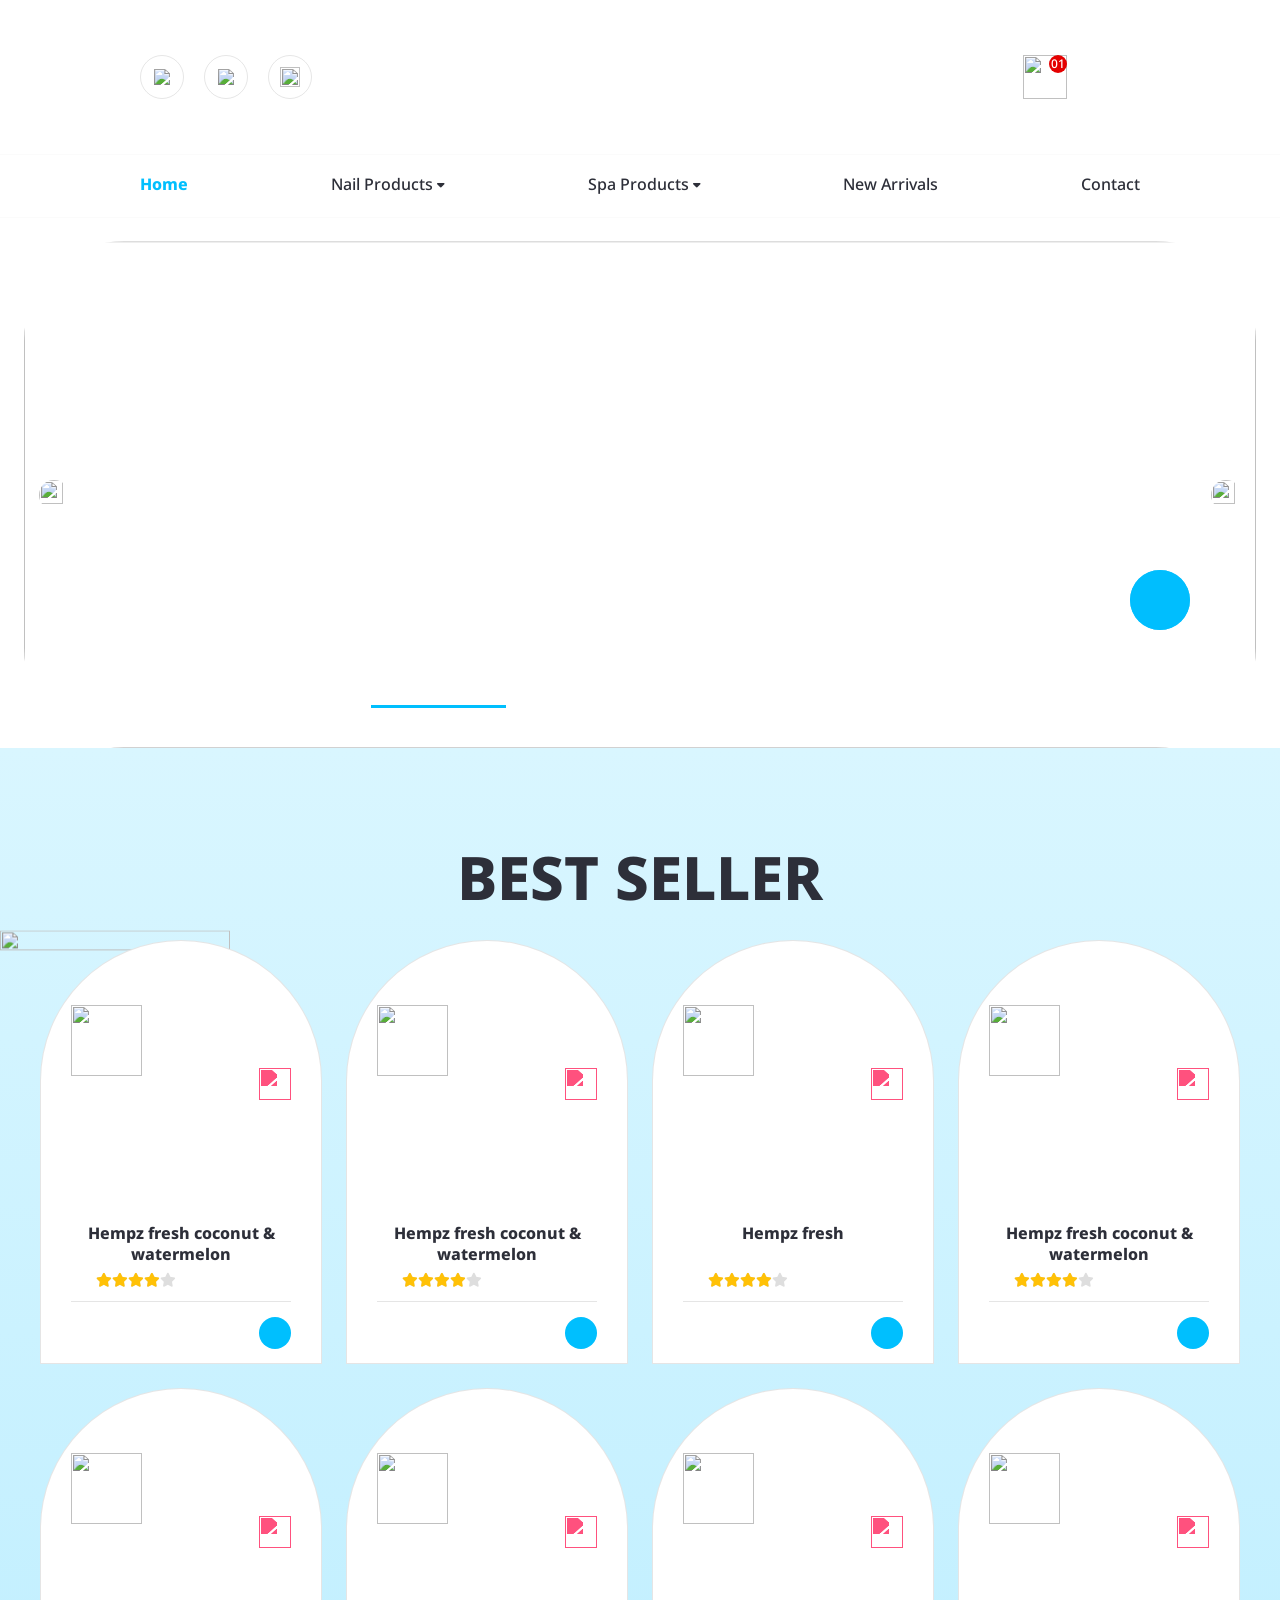
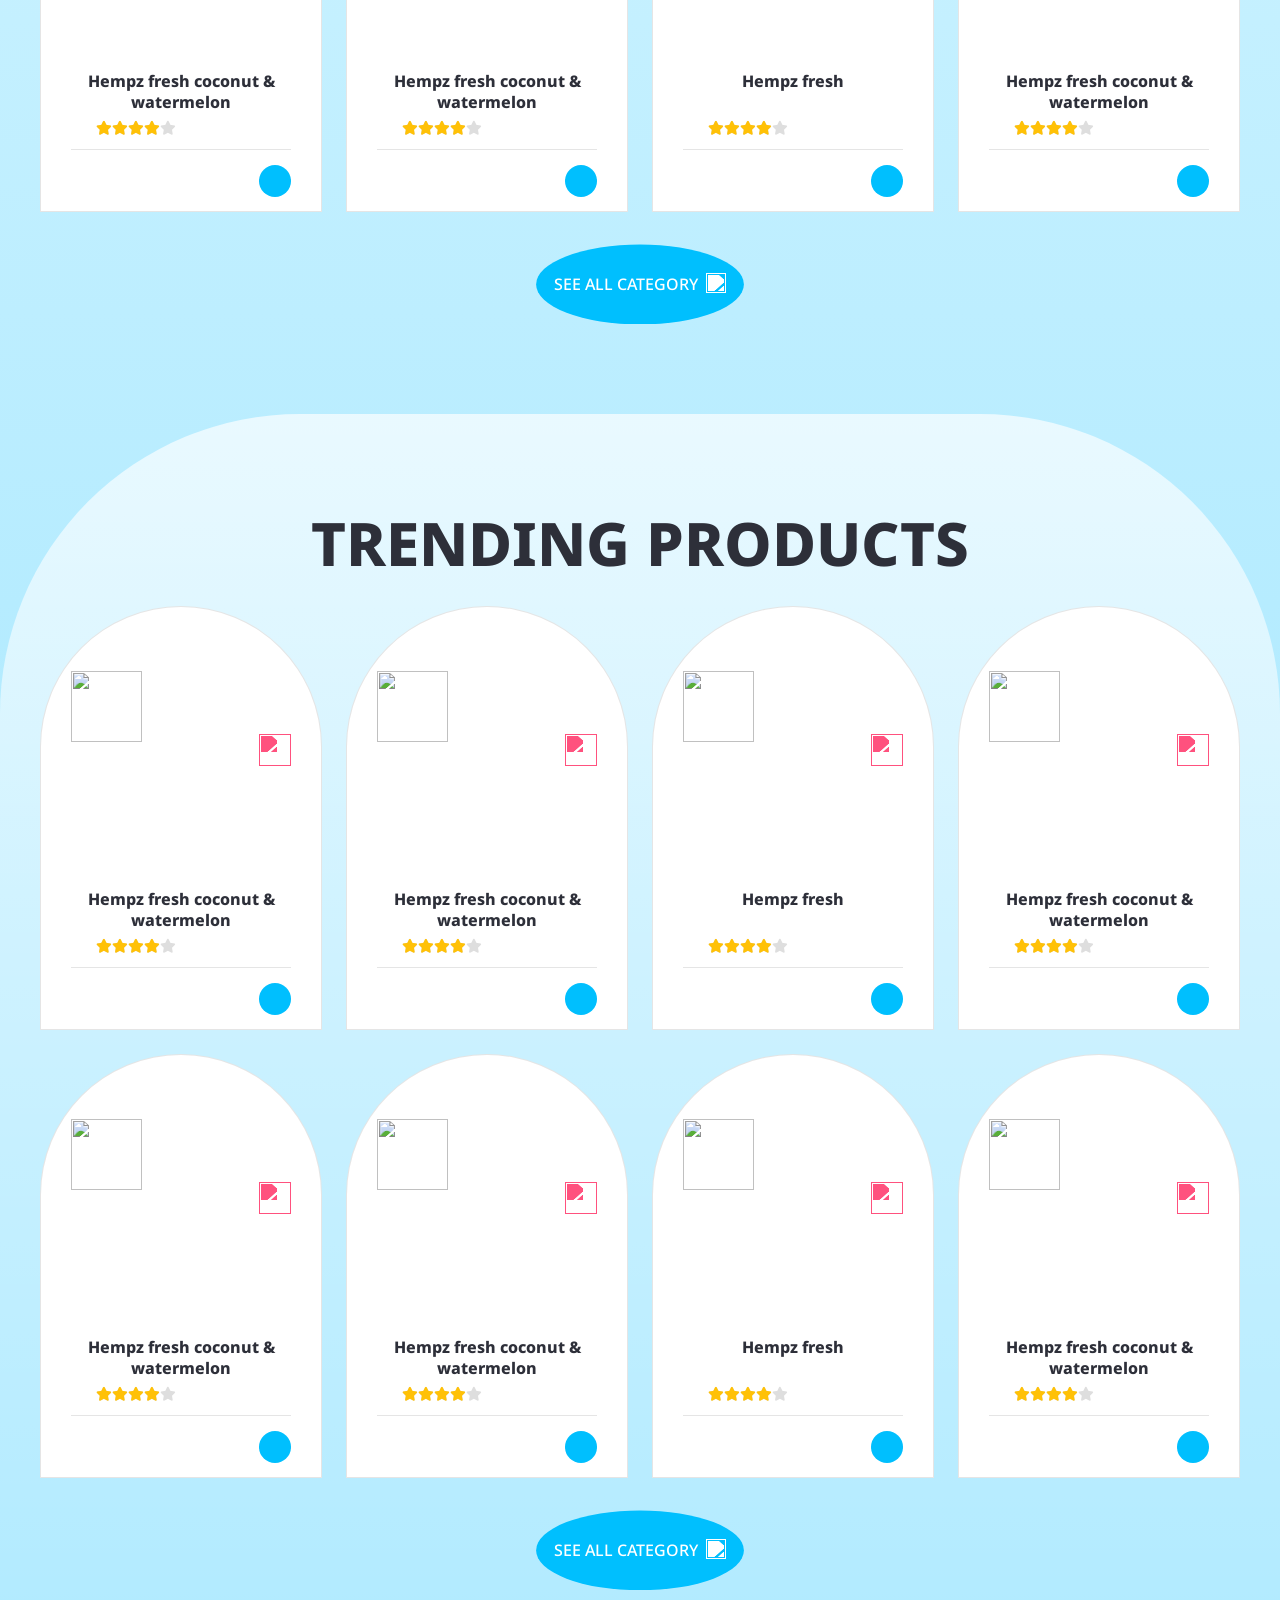
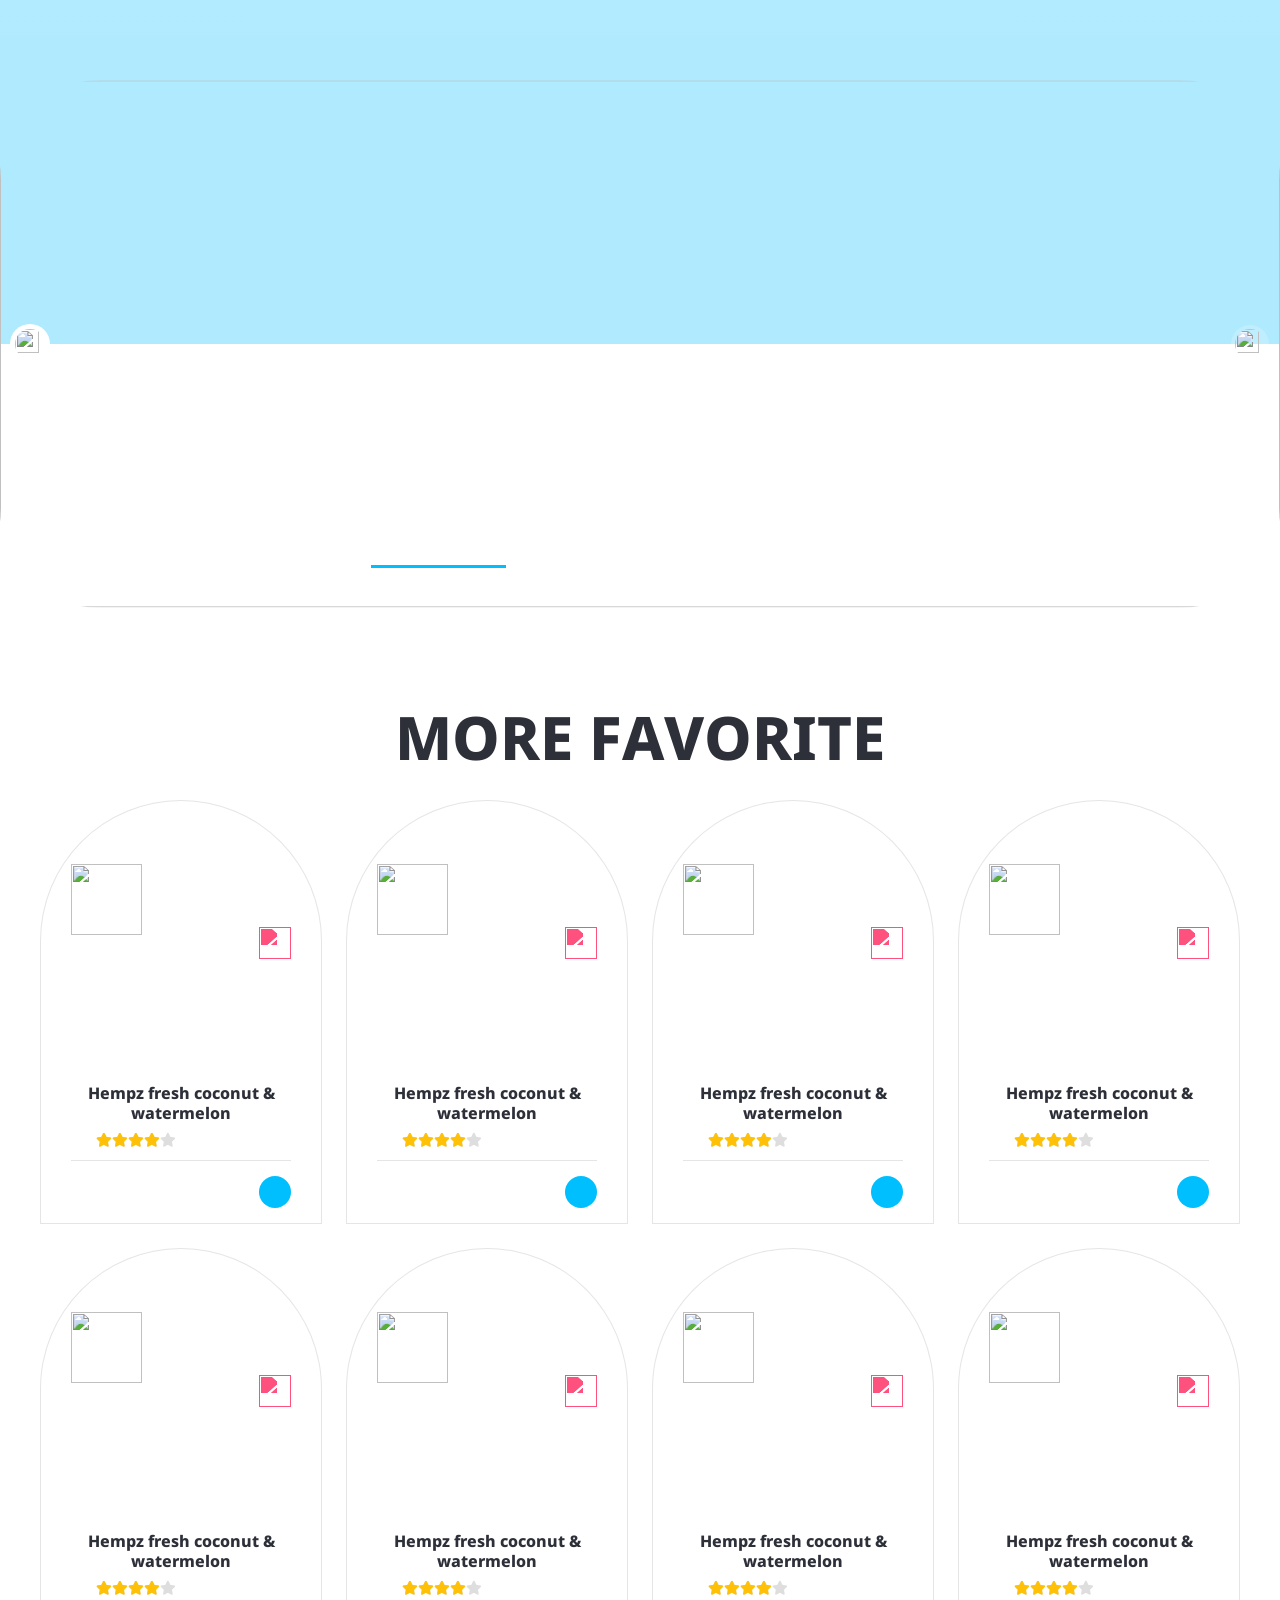
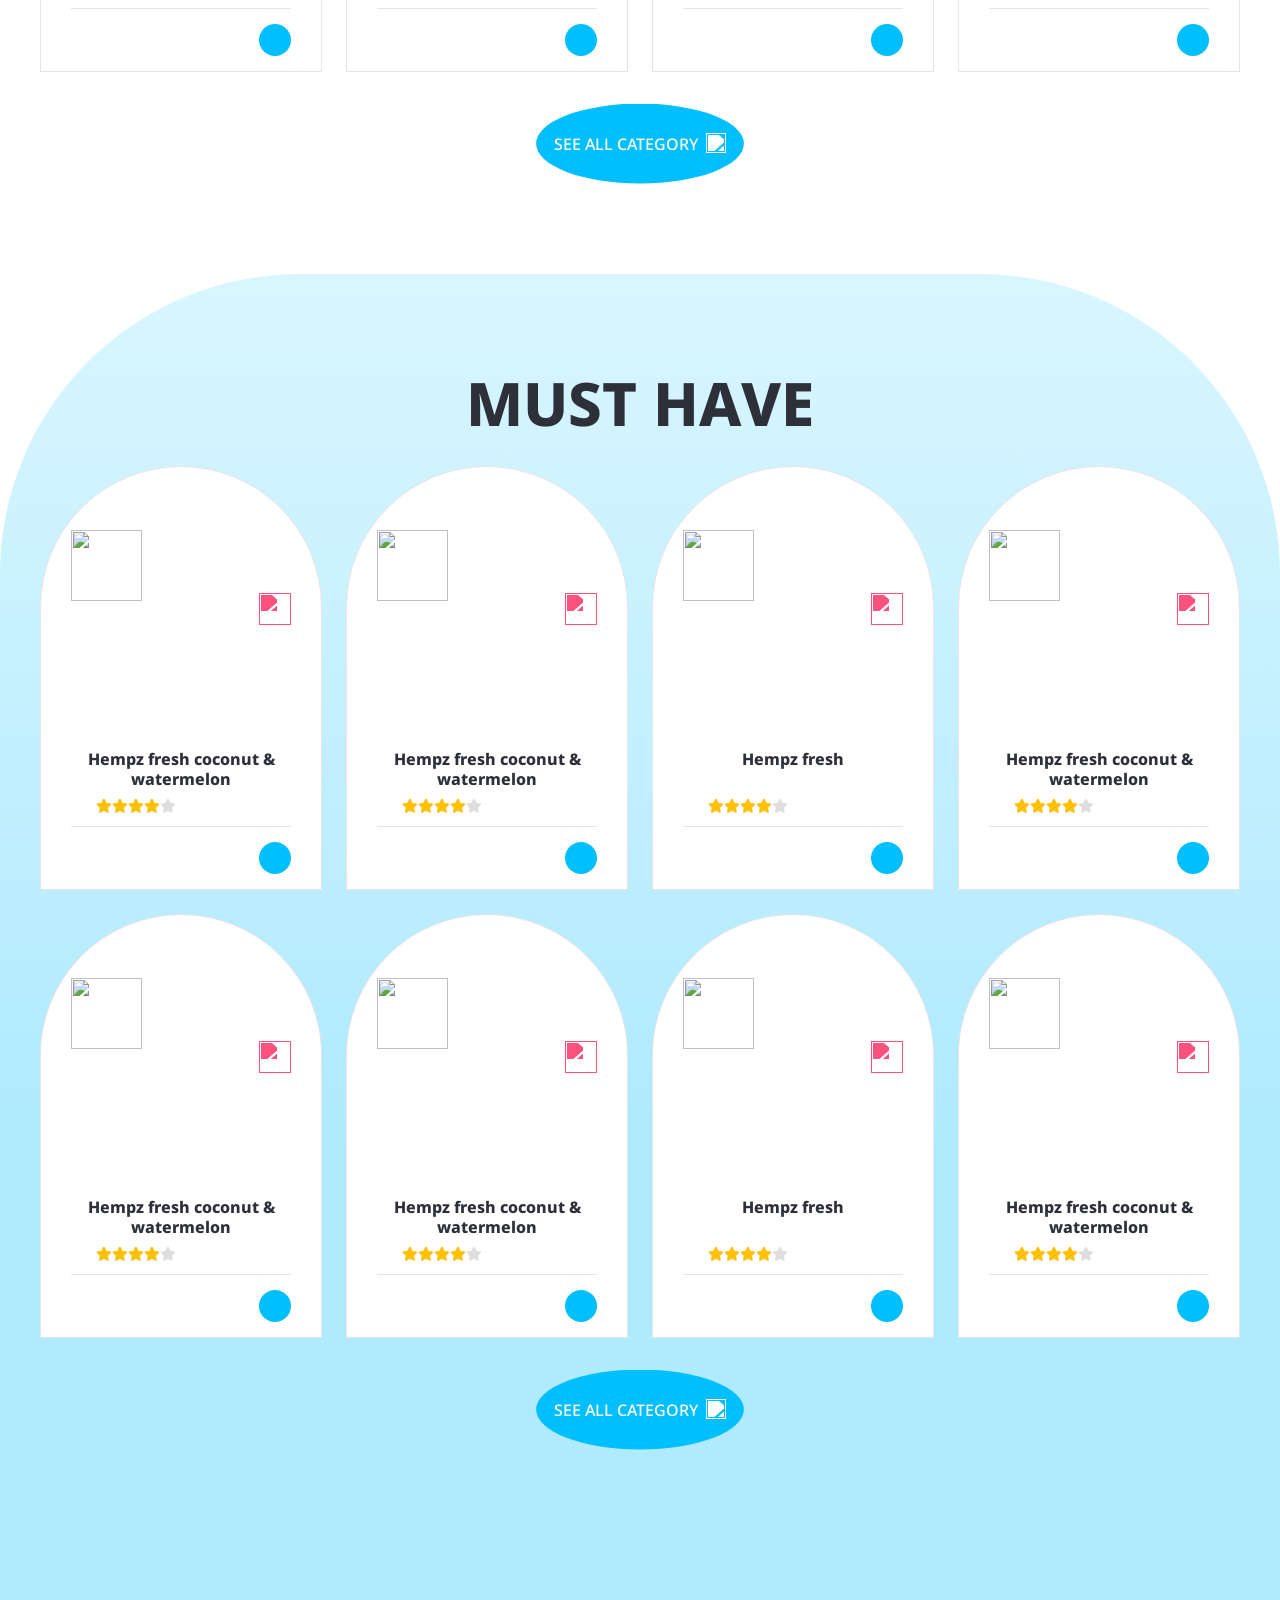
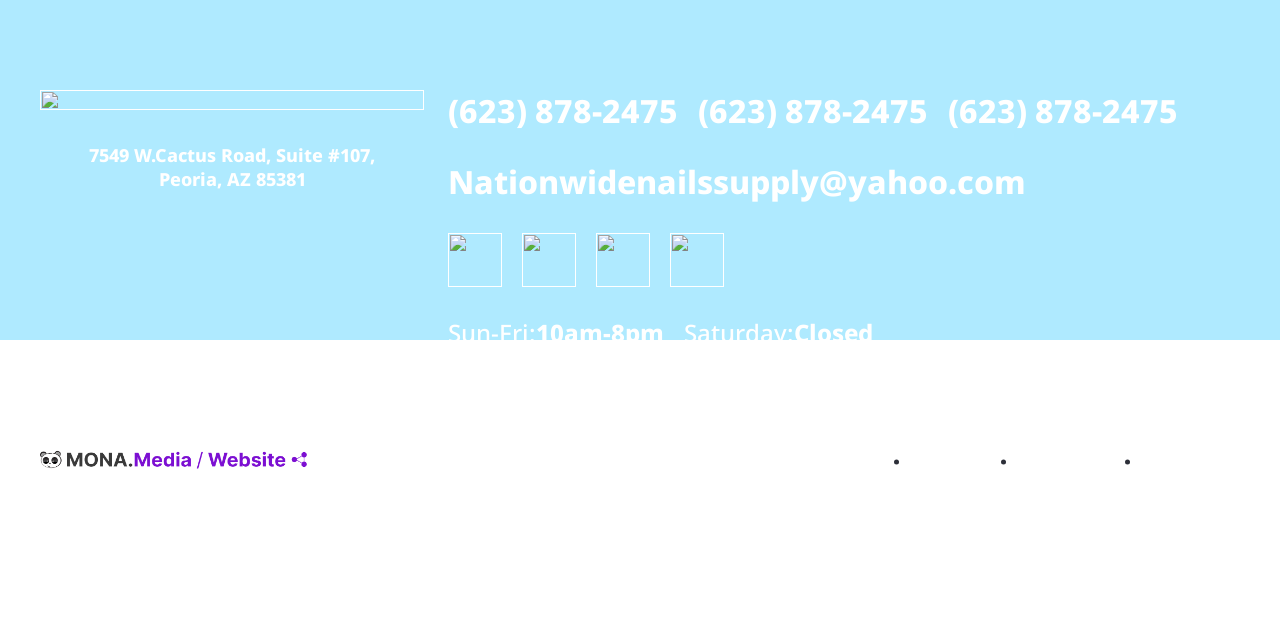
==== template/index.html @ bfcad46d "Upsource" ====
<!DOCTYPE html>
<html lang="en">

<head>
    <meta charset="UTF-8">
    <meta http-equiv="X-UA-Compatible" content="IE=edge">
    <meta name="viewport" content="width=device-width, initial-scale=1.0">
    <link rel="stylesheet" href="./css/style.css">
    <link rel="stylesheet" href="./css/backdoor.css">
    <link rel="icon" type="image/png" href="./assets/images/mona.png" />
    <title>Home</title>
</head>

<body>
    <header class="header">
        <div class="header-top">
            <div class="container">
                <div class="header-wrap">
                    <div class="header-flex">
                        <div class="header-logo">
                            <a href="" class="custom-logo-link">
                                <img src="./assets/images/logo.png" alt="">
                            </a>
                        </div>
                        <div class="header-action">
                            <a href="" class="header-it header-usr">
                                <img src="./assets/images/ic-usr.svg" alt="">
                            </a>
                            <a href="" class="header-it header-favo">
                                <img src="./assets/images/ic-hrt.svg" alt="">
                            </a>
                            <span class="header-it header-srch popup-open" data-popup="search">
                                <img src="./assets/images/ic-srch.svg" alt="">
                            </span>
                        </div>
                        <div class="header-cart cartJS">
                            <div class="header-cart-it cartClick">
                                <span class="ic">
                                    <img src="./assets/images/ic-bag.svg" alt="">
                                    <span class="num">01</span>
                                </span>
                                <span class="val">
                                    <span class="val-name">
                                        Cart
                                    </span>
                                    <span class="val-prc">
                                        $10.90
                                    </span>
                                </span>
                            </div>
                            <div class="header-cart-over cartOver">

                            </div>
                            <div class="header-cart-mini cartMini">
                                <div class="hd">
                                    <p class="hd-text">
                                        Cart
                                    </p>
                                    <div class="hd-close cartClose">
                                        <i class="fa-regular fa-xmark"></i>
                                    </div>
                                </div>
                                <div class="bd">
                                    <div class="header-cart-item">
                                        <div class="del">
                                            <img src="./assets/images/ic-trash.svg" alt="">
                                        </div>
                                        <div class="img">
                                            <a href="" class="img-inner">
                                                <img src="./assets/images/pr6.jpg" alt="">
                                            </a>
                                        </div>
                                        <div class="info">
                                            <a href="" class="info-tt">
                                                Hempz fresh coconut & watermelon
                                            </a>
                                            <div class="info-bot">
                                                <div class="count">
                                                    <div class="count-btn count-minus">
                                                        <i class="fas fa-minus icon"></i>
                                                    </div>
                                                    <input type="text" value="1" max="12" min="0" class="count-input"
                                                        hidden>
                                                    <p class="count-number"></p>
                                                    <div class="count-btn count-plus">
                                                        <i class="fas fa-plus icon"></i>
                                                    </div>
                                                </div>
                                                <div class="info-prc">
                                                    <p class="prc-cur">
                                                        $14.00
                                                    </p>
                                                    <p class="prc-old">
                                                        $24.00
                                                    </p>
                                                </div>
                                            </div>
                                        </div>
                                    </div>
                                    <div class="header-cart-item">
                                        <div class="del">
                                            <img src="./assets/images/ic-trash.svg" alt="">
                                        </div>
                                        <div class="img">
                                            <a href="" class="img-inner">
                                                <img src="./assets/images/pr6.jpg" alt="">
                                            </a>
                                        </div>
                                        <div class="info">
                                            <a href="" class="info-tt">
                                                Hempz fresh coconut & watermelon
                                            </a>
                                            <div class="info-bot">
                                                <div class="count">
                                                    <div class="count-btn count-minus">
                                                        <i class="fas fa-minus icon"></i>
                                                    </div>
                                                    <input type="text" value="1" max="12" min="0" class="count-input"
                                                        hidden>
                                                    <p class="count-number"></p>
                                                    <div class="count-btn count-plus">
                                                        <i class="fas fa-plus icon"></i>
                                                    </div>
                                                </div>
                                                <div class="info-prc">
                                                    <p class="prc-cur">
                                                        $14.00
                                                    </p>
                                                    <p class="prc-old">
                                                        $24.00
                                                    </p>
                                                </div>
                                            </div>
                                        </div>
                                    </div>
                                    <div class="header-cart-item">
                                        <div class="del">
                                            <img src="./assets/images/ic-trash.svg" alt="">
                                        </div>
                                        <div class="img">
                                            <a href="" class="img-inner">
                                                <img src="./assets/images/pr6.jpg" alt="">
                                            </a>
                                        </div>
                                        <div class="info">
                                            <a href="" class="info-tt">
                                                Hempz fresh coconut & watermelon
                                            </a>
                                            <div class="info-bot">
                                                <div class="count">
                                                    <div class="count-btn count-minus">
                                                        <i class="fas fa-minus icon"></i>
                                                    </div>
                                                    <input type="text" value="1" max="12" min="0" class="count-input"
                                                        hidden>
                                                    <p class="count-number"></p>
                                                    <div class="count-btn count-plus">
                                                        <i class="fas fa-plus icon"></i>
                                                    </div>
                                                </div>
                                                <div class="info-prc">
                                                    <p class="prc-cur">
                                                        $14.00
                                                    </p>
                                                    <p class="prc-old">
                                                        $24.00
                                                    </p>
                                                </div>
                                            </div>
                                        </div>
                                    </div>
                                    <div class="header-cart-item">
                                        <div class="del">
                                            <img src="./assets/images/ic-trash.svg" alt="">
                                        </div>
                                        <div class="img">
                                            <a href="" class="img-inner">
                                                <img src="./assets/images/pr6.jpg" alt="">
                                            </a>
                                        </div>
                                        <div class="info">
                                            <a href="" class="info-tt">
                                                Hempz fresh coconut & watermelon
                                            </a>
                                            <div class="info-bot">
                                                <div class="count">
                                                    <div class="count-btn count-minus">
                                                        <i class="fas fa-minus icon"></i>
                                                    </div>
                                                    <input type="text" value="1" max="12" min="0" class="count-input"
                                                        hidden>
                                                    <p class="count-number"></p>
                                                    <div class="count-btn count-plus">
                                                        <i class="fas fa-plus icon"></i>
                                                    </div>
                                                </div>
                                                <div class="info-prc">
                                                    <p class="prc-cur">
                                                        $14.00
                                                    </p>
                                                    <p class="prc-old">
                                                        $24.00
                                                    </p>
                                                </div>
                                            </div>
                                        </div>
                                    </div>
                                </div>
                                <div class="ft">
                                    <span class="ft-total">
                                        <p class="name">
                                            Total:
                                        </p>
                                        <p class="val">
                                            $46.00
                                        </p>
                                    </span>
                                    <a href="" class="btn-pri center">
                                        <span class="txt">
                                            Checkout
                                        </span>
                                    </a>
                                </div>
                            </div>
                        </div>
                        <div class="burger">
                            <div class="hamburger" id="hamburger">
                                <svg class="ham" viewBox="0 0 100 100" width="30">
                                    <path class="line top"
                                        d="m 30,33 h 40 c 0,0 9.044436,-0.654587 9.044436,-8.508902 0,-7.854315 -8.024349,-11.958003 -14.89975,-10.85914 -6.875401,1.098863 -13.637059,4.171617 -13.637059,16.368042 v 40">
                                    </path>
                                    <path class="line middle" d="m 30,50 h 40"></path>
                                    <path class="line bottom"
                                        d="m 30,67 h 40 c 12.796276,0 15.357889,-11.717785 15.357889,-26.851538 0,-15.133752 -4.786586,-27.274118 -16.667516,-27.274118 -11.88093,0 -18.499247,6.994427 -18.435284,17.125656 l 0.252538,40">
                                    </path>
                                </svg>
                            </div>
                        </div>
                    </div>
                </div>
            </div>
        </div>
        <div class="header-bot">
            <div class="container">
                <div class="header-wrap">
                    <div class="header-nav">
                        <div class="menu-nav">
                            <ul class="menu-list">
                                <li class="menu-item current-menu-item">
                                    <a href="" class="menu-link">
                                        Home
                                    </a>
                                </li>
                                <li class="menu-item dropdown">
                                    <a href="" class="menu-link">
                                        Nail Products
                                    </a>
                                    <div class="megas">
                                        <div class="megas-wr">
                                            <div class="megas-flex row">
                                                <div class="megas-item col">
                                                    <p class="tt">GEL POLISH</p>
                                                    <ul class="megas-menu-list">
                                                        <li class="megas-menu-item">
                                                            <a href="" class="megas-menu-link">
                                                                Gel Essential
                                                            </a>
                                                        </li>
                                                        <li class="megas-menu-item">
                                                            <a href="" class="megas-menu-link">
                                                                Kiara Sky Gel Polish
                                                            </a>
                                                        </li>
                                                        <li class="megas-menu-item">
                                                            <a href="" class="megas-menu-link">
                                                                Kiara Sky Platinum + Diamond Gel Polish
                                                            </a>
                                                        </li>
                                                        <li class="megas-menu-item">
                                                            <a href="" class="megas-menu-link">
                                                                Kiara Sky Jelly Tints Gel Polish
                                                            </a>
                                                        </li>
                                                        <li class="megas-menu-item">
                                                            <a href="" class="megas-menu-link">
                                                                OPI Gel Color Polish
                                                            </a>
                                                        </li>
                                                        <li class="megas-menu-item">
                                                            <a href="" class="megas-menu-link">
                                                                CND Shellac Gel Polish
                                                            </a>
                                                        </li>
                                                        <li class="megas-menu-item">
                                                            <a href="" class="megas-menu-link">
                                                                Bioseaweed Gel Polish
                                                            </a>
                                                        </li>
                                                        <li class="megas-menu-item">
                                                            <a href="" class="megas-menu-link">
                                                                Cat Eyes Gel Polish
                                                            </a>
                                                        </li>
                                                        <li class="megas-menu-item">
                                                            <a href="" class="megas-menu-link">
                                                                DC Duo Gel + Nail Polish
                                                            </a>
                                                        </li>
                                                        <li class="megas-menu-item">
                                                            <a href="" class="megas-menu-link">
                                                                DC Platinum + Mermaid Gel Polish
                                                            </a>
                                                        </li>
                                                        <li class="megas-menu-item">
                                                            <a href="" class="megas-menu-link">
                                                                DND Duo Gel + Nail Polish
                                                            </a>
                                                        </li>
                                                        <li class="megas-menu-item">
                                                            <a href="" class="megas-menu-link">
                                                                VENIIZ Duo Gel + Nail Polish
                                                            </a>
                                                        </li>
                                                        <li class="megas-menu-item">
                                                            <a href="" class="megas-menu-link">
                                                                Chance Duo Gel + Nail Polish
                                                            </a>
                                                        </li>
                                                    </ul>
                                                </div>
                                                <div class="megas-item col">
                                                    <p class="tt">NAIL LACQUER</p>
                                                    <ul class="megas-menu-list">
                                                        <li class="megas-menu-item">
                                                            <a href="" class="megas-menu-link">
                                                                Nail Lacquer Essential
                                                            </a>
                                                        </li>
                                                        <li class="megas-menu-item">
                                                            <a href="" class="megas-menu-link">
                                                                Kiara Sky Nail Lacquer
                                                            </a>
                                                        </li>
                                                        <li class="megas-menu-item">
                                                            <a href="" class="megas-menu-link">
                                                                OPI Nail Lacquer
                                                            </a>
                                                        </li>
                                                    </ul>
                                                </div>
                                                <div class="megas-item col">
                                                    <p class="tt">ACRYLIC POWDER</p>
                                                    <ul class="megas-menu-list">
                                                        <li class="megas-menu-item">
                                                            <a href="" class="megas-menu-link">
                                                                Acrylic Essential
                                                            </a>
                                                        </li>
                                                        <li class="megas-menu-item">
                                                            <a href="" class="megas-menu-link">
                                                                Kiara Sky All-In-One Powder
                                                            </a>
                                                        </li>
                                                        <li class="megas-menu-item">
                                                            <a href="" class="megas-menu-link">
                                                                Kiara Sky All-in-one Cover Acrylic Powder
                                                            </a>
                                                        </li>
                                                        <li class="megas-menu-item">
                                                            <a href="" class="megas-menu-link">
                                                                Kiara Sky Diamond FX Acrylic Powder
                                                            </a>
                                                        </li>
                                                        <li class="megas-menu-item">
                                                            <a href="" class="megas-menu-link">
                                                                Kiara Sky All-in-one Seaglass Powder
                                                            </a>
                                                        </li>
                                                        <li class="megas-menu-item">
                                                            <a href="" class="megas-menu-link">
                                                                Glam And Glits Back To Basics Acrylic Powder
                                                            </a>
                                                        </li>
                                                        <li class="megas-menu-item">
                                                            <a href="" class="megas-menu-link">
                                                                Glam And Glits Color Acrylic Powder
                                                            </a>
                                                        </li>
                                                        <li class="megas-menu-item">
                                                            <a href="" class="megas-menu-link">
                                                                Glam And Glits Blend Acrylic Powder
                                                            </a>
                                                        </li>
                                                        <li class="megas-menu-item">
                                                            <a href="" class="megas-menu-link">
                                                                Glam And Glits Glow Acrylic Powder
                                                            </a>
                                                        </li>
                                                        <li class="megas-menu-item">
                                                            <a href="" class="megas-menu-link">
                                                                Glam And Glits Mood Effect Acrylic Powder
                                                            </a>
                                                        </li>
                                                        <li class="megas-menu-item">
                                                            <a href="" class="megas-menu-link">
                                                                CND Acrylic Powder
                                                            </a>
                                                        </li>
                                                        <li class="megas-menu-item">
                                                            <a href="" class="megas-menu-link">
                                                                Young Nails Acrylic Powder
                                                            </a>
                                                        </li>
                                                        <li class="megas-menu-item">
                                                            <a href="" class="megas-menu-link">
                                                                MD 2-in-1 Powder
                                                            </a>
                                                        </li>
                                                    </ul>
                                                </div>
                                                <div class="megas-item col">
                                                    <p class="tt">DIP POWDER</p>
                                                    <ul class="megas-menu-list">
                                                        <li class="megas-menu-item">
                                                            <a href="" class="megas-menu-link">
                                                                Dip Essential
                                                            </a>
                                                        </li>
                                                        <li class="megas-menu-item">
                                                            <a href="" class="megas-menu-link">
                                                                Kiara Sky All-In-One Powder
                                                            </a>
                                                        </li>
                                                        <li class="megas-menu-item">
                                                            <a href="" class="megas-menu-link">
                                                                Kiara Sky Dip Powder
                                                            </a>
                                                        </li>
                                                        <li class="megas-menu-item">
                                                            <a href="" class="megas-menu-link">
                                                                Kiara Sky Glow Dip Powder
                                                            </a>
                                                        </li>
                                                        <li class="megas-menu-item">
                                                            <a href="" class="megas-menu-link">
                                                                OPI Dip Powder
                                                            </a>
                                                        </li>
                                                        <li class="megas-menu-item">
                                                            <a href="" class="megas-menu-link">
                                                                NUGENESIS Dip Powder
                                                            </a>
                                                        </li>
                                                        <li class="megas-menu-item">
                                                            <a href="" class="megas-menu-link">
                                                                MD 2-in-1 Powder
                                                            </a>
                                                        </li>
                                                    </ul>
                                                </div>
                                                <div class="megas-item col">
                                                    <p class="tt">NAIL ESSENTIAL</p>
                                                    <ul class="megas-menu-list">
                                                        <li class="megas-menu-item">
                                                            <a href="" class="megas-menu-link">
                                                                Accessories
                                                            </a>
                                                        </li>
                                                        <li class="megas-menu-item">
                                                            <a href="" class="megas-menu-link">
                                                                Essential Liquid (Pre/ Post)
                                                            </a>
                                                        </li>
                                                        <li class="megas-menu-item">
                                                            <a href="" class="megas-menu-link">
                                                                Nail Brushes
                                                            </a>
                                                        </li>
                                                        <li class="megas-menu-item">
                                                            <a href="" class="megas-menu-link">
                                                                Implements & Tools
                                                            </a>
                                                        </li>
                                                        <li class="megas-menu-item">
                                                            <a href="" class="megas-menu-link">
                                                                Nail Tips
                                                            </a>
                                                        </li>
                                                        <li class="megas-menu-item">
                                                            <a href="" class="megas-menu-link">
                                                                Drill Bits
                                                            </a>
                                                        </li>
                                                        <li class="megas-menu-item">
                                                            <a href="" class="megas-menu-link">
                                                                Empty Bottles & Containers
                                                            </a>
                                                        </li>
                                                        <li class="megas-menu-item">
                                                            <a href="" class="megas-menu-link">
                                                                Buffers
                                                            </a>
                                                        </li>
                                                        <li class="megas-menu-item">
                                                            <a href="" class="megas-menu-link">
                                                                Nail Files
                                                            </a>
                                                        </li>
                                                        <li class="megas-menu-item">
                                                            <a href="" class="megas-menu-link">
                                                                Nail Treatment
                                                            </a>
                                                        </li>
                                                        <li class="megas-menu-item">
                                                            <a href="" class="megas-menu-link">
                                                                Pre-made Sample Swatch
                                                            </a>
                                                        </li>
                                                    </ul>
                                                </div>
                                            </div>
                                        </div>
                                    </div>
                                </li>
                                <li class="menu-item dropdown">
                                    <a href="" class="menu-link">
                                        Spa Products
                                    </a>
                                    <div class="megas small">
                                        <div class="megas-wrap">
                                            <div class="megas-flex row">
                                                <div class="megas-item col">
                                                    <p class="tt">Spa Essentials</p>
                                                    <ul class="megas-menu-list">
                                                        <li class="megas-menu-item">
                                                            <a href="" class="megas-menu-link">
                                                                Spa Essentials
                                                            </a>
                                                        </li>
                                                        <li class="megas-menu-item">
                                                            <a href="" class="megas-menu-link">
                                                                Exemination Paper
                                                            </a>
                                                        </li>
                                                        <li class="megas-menu-item">
                                                            <a href="" class="megas-menu-link">
                                                                Glove
                                                            </a>
                                                        </li>
                                                        <li class="megas-menu-item">
                                                            <a href="" class="megas-menu-link">
                                                                Towel
                                                            </a>
                                                        </li>
                                                    </ul>
                                                </div>
                                                <div class="megas-item col">
                                                    <p class="tt">Waxing</p>
                                                    <ul class="megas-menu-list">
                                                        <li class="megas-menu-item">
                                                            <a href="" class="megas-menu-link">
                                                                Wax Essential
                                                            </a>
                                                        </li>
                                                        <li class="megas-menu-item">
                                                            <a href="" class="megas-menu-link">
                                                                Soft Wax/ Hard Wax
                                                            </a>
                                                        </li>
                                                        <li class="megas-menu-item">
                                                            <a href="" class="megas-menu-link">
                                                                Paraffin
                                                            </a>
                                                        </li>
                                                    </ul>
                                                </div>
                                                <div class="megas-item col">
                                                    <p class="tt">Pedicure + Manicure</p>
                                                    <ul class="megas-menu-list">
                                                        <li class="megas-menu-item">
                                                            <a href="" class="megas-menu-link">
                                                                Manicure
                                                            </a>
                                                        </li>
                                                        <li class="megas-menu-item">
                                                            <a href="" class="megas-menu-link">
                                                                Deluxe Pedicure
                                                            </a>
                                                        </li>
                                                        <li class="megas-menu-item">
                                                            <a href="" class="megas-menu-link">
                                                                Dry Bath Soap Flowers
                                                            </a>
                                                        </li>
                                                        <li class="megas-menu-item">
                                                            <a href="" class="megas-menu-link">
                                                                Callus Remover
                                                            </a>
                                                        </li>
                                                        <li class="megas-menu-item">
                                                            <a href="" class="megas-menu-link">
                                                                Sea Salt
                                                            </a>
                                                        </li>
                                                        <li class="megas-menu-item">
                                                            <a href="" class="megas-menu-link">
                                                                Scrub
                                                            </a>
                                                        </li>
                                                        <li class="megas-menu-item">
                                                            <a href="" class="megas-menu-link">
                                                                Lotion
                                                            </a>
                                                        </li>
                                                        <li class="megas-menu-item">
                                                            <a href="" class="megas-menu-link">
                                                                Mask
                                                            </a>
                                                        </li>
                                                        <li class="megas-menu-item">
                                                            <a href="" class="megas-menu-link">
                                                                Essential Oil
                                                            </a>
                                                        </li>
                                                    </ul>
                                                </div>
                                            </div>
                                        </div>
                                    </div>
                                </li>
                                <li class="menu-item">
                                    <a href="" class="menu-link">
                                        New Arrivals
                                    </a>
                                </li>
                                <li class="menu-item">
                                    <a href="" class="menu-link">
                                        Contact
                                    </a>
                                </li>
                            </ul>
                        </div>
                    </div>
                </div>
            </div>
        </div>
        <div class="mobile-overlay"></div>
        <div class="mobile">
            <div class="mobile-con">
                <div class="mobile-wr">
                    <div class="mobile-nav">
                        <div class="menu-nav">
                            <ul class="menu-list">
                                <li class="menu-item">
                                    <a href="" class="menu-link">
                                        Home
                                    </a>
                                </li>
                                <li class="menu-item dropdown">
                                    <a href="" class="menu-link">
                                        Nail Products
                                    </a>
                                    <ul class="menu-list">
                                        <li class="menu-item dropdown">
                                            <a href="" class="menu-link">
                                                GEL POLISH
                                            </a>
                                            <ul class="menu-list">
                                                <li class="menu-item">
                                                    <a href="" class="menu-link">
                                                        Gel Essential
                                                    </a>
                                                </li>
                                                <li class="menu-item">
                                                    <a href="" class="menu-link">
                                                        Kiara Sky Gel Polish
                                                    </a>
                                                </li>
                                                <li class="menu-item">
                                                    <a href="" class="menu-link">
                                                        Kiara Sky Platinum + Diamond Gel Polish
                                                    </a>
                                                </li>
                                                <li class="menu-item">
                                                    <a href="" class="menu-link">
                                                        Kiara Sky Jelly Tints Gel Polish
                                                    </a>
                                                </li>
                                            </ul>
                                        </li>
                                        <li class="menu-item dropdown">
                                            <a href="" class="menu-link">
                                                NAIL LACQUER
                                            </a>
                                            <ul class="menu-list">
                                                <li class="menu-item">
                                                    <a href="" class="menu-link">
                                                        Nail Lacquer Essential
                                                    </a>
                                                </li>
                                                <li class="menu-item">
                                                    <a href="" class="menu-link">
                                                        Kiara Sky Nail Lacquer
                                                    </a>
                                                </li>
                                                <li class="menu-item">
                                                    <a href="" class="menu-link">
                                                        OPI Nail Lacquer
                                                    </a>
                                                </li>
                                            </ul>
                                        </li>
                                        <li class="menu-item dropdown">
                                            <a href="" class="menu-link">
                                                ACRYLIC POWDER
                                            </a>
                                            <ul class="menu-list">
                                                <li class="menu-item">
                                                    <a href="" class="menu-link">
                                                        Acrylic Essential
                                                    </a>
                                                </li>
                                                <li class="menu-item">
                                                    <a href="" class="menu-link">
                                                        Kiara Sky All-In-One Powder
                                                    </a>
                                                </li>
                                                <li class="menu-item">
                                                    <a href="" class="menu-link">
                                                        Kiara Sky All-in-one Cover Acrylic Powder
                                                    </a>
                                                </li>
                                            </ul>
                                        </li>
                                        <li class="menu-item dropdown">
                                            <a href="" class="menu-link">
                                                DIP POWDER
                                            </a>
                                            <ul class="menu-list">
                                                <li class="menu-item">
                                                    <a href="" class="menu-link">
                                                        Dip Essential
                                                    </a>
                                                </li>
                                                <li class="menu-item">
                                                    <a href="" class="menu-link">
                                                        Kiara Sky All-In-One Powder
                                                    </a>
                                                </li>
                                                <li class="menu-item">
                                                    <a href="" class="menu-link">
                                                        Kiara Sky Dip Powder
                                                    </a>
                                                </li>
                                            </ul>
                                        </li>
                                        <li class="menu-item dropdown">
                                            <a href="" class="menu-link">
                                                NAIL ESSENTIAL
                                            </a>
                                            <ul class="menu-list">
                                                <li class="menu-item">
                                                    <a href="" class="menu-link">
                                                        Accessories
                                                    </a>
                                                </li>
                                                <li class="menu-item">
                                                    <a href="" class="menu-link">
                                                        Essential Liquid (Pre/ Post)
                                                    </a>
                                                </li>
                                                <li class="menu-item">
                                                    <a href="" class="menu-link">
                                                        Nail Brushes
                                                    </a>
                                                </li>
                                            </ul>
                                        </li>
                                    </ul>
                                </li>
                                <li class="menu-item dropdown">
                                    <a href="" class="menu-link">
                                        Spa Products
                                    </a>
                                    <ul class="menu-list">
                                        <li class="menu-item dropdown">
                                            <a href="" class="menu-link">
                                                Spa Essentials
                                            </a>
                                            <ul class="menu-list">
                                                <li class="menu-item">
                                                    <a href="" class="menu-link">
                                                        Spa Essentials
                                                    </a>
                                                </li>
                                                <li class="menu-item">
                                                    <a href="" class="menu-link">
                                                        Exemination Paper
                                                    </a>
                                                </li>
                                                <li class="menu-item">
                                                    <a href="" class="menu-link">
                                                        Glove
                                                    </a>
                                                </li>
                                                <li class="menu-item">
                                                    <a href="" class="menu-link">
                                                        Towel
                                                    </a>
                                                </li>
                                            </ul>
                                        </li>
                                        <li class="menu-item dropdown">
                                            <a href="" class="menu-link">
                                                Waxing
                                            </a>
                                            <ul class="menu-list">
                                                <li class="menu-item">
                                                    <a href="" class="menu-link">
                                                        Wax Essential
                                                    </a>
                                                </li>
                                                <li class="menu-item">
                                                    <a href="" class="menu-link">
                                                        Soft Wax/ Hard Wax
                                                    </a>
                                                </li>
                                                <li class="menu-item">
                                                    <a href="" class="menu-link">
                                                        Paraffin
                                                    </a>
                                                </li>
                                            </ul>
                                        </li>
                                        <li class="menu-item dropdown">
                                            <a href="" class="menu-link">
                                                Pedicure + Manicure
                                            </a>
                                            <ul class="menu-list">
                                                <li class="menu-item">
                                                    <a href="" class="menu-link">
                                                        Manicure
                                                    </a>
                                                </li>
                                                <li class="menu-item">
                                                    <a href="" class="menu-link">
                                                        Deluxe Pedicure
                                                    </a>
                                                </li>
                                                <li class="menu-item">
                                                    <a href="" class="menu-link">
                                                        Dry Bath Soap Flowers
                                                    </a>
                                                </li>
                                            </ul>
                                        </li>
                                    </ul>
                                </li>
                                <li class="menu-item">
                                    <a href="" class="menu-link">
                                        New Arrivals
                                    </a>
                                </li>
                                <li class="menu-item">
                                    <a href="" class="menu-link">
                                        Contact
                                    </a>
                                </li>
                            </ul>
                        </div>
                    </div>
                    <div class="mobile-content">
                        <div class="mobile-content-bl">
                            <p class="tt">
                                Mạng xã hội
                            </p>
                            <div class="mobile-content-sc">
                                <a href="" class="link">
                                    <img src="./assets/images/ic-fb.svg" alt="">
                                </a>
                                <a href="" class="link">
                                    <img src="./assets/images/ic-yt.svg" alt="">
                                </a>
                                <a href="" class="link">
                                    <img src="./assets/images/ic-tw.svg" alt="">
                                </a>
                                <a href="" class="link">
                                    <img src="./assets/images/ic-ins.svg" alt="">
                                </a>
                            </div>
                        </div>
                        <div class="mobile-content-bl">
                            <p class="tt">
                                Thông tin
                            </p>
                            <div class="mobile-fl mb-8s add">
                                <span class="title">
                                    Address:
                                </span>
                                <p class="mobile-text mobile-link">
                                    7549 W.Cactus Road, Suite #107, Peoria, AZ 85381
                                </p>
                            </div>
                            <div class="mobile-fl mb-8s ph">
                                <span class="title">
                                    Hotline:
                                </span>
                                <a href="" class="mobile-text mobile-link">
                                    (623) 878-2475
                                </a>
                            </div>
                            <div class="mobile-fl mb-8s mail">
                                <span class="title">
                                    Mail:
                                </span>
                                <a href="" class="mobile-text mobile-link">
                                    Nationwidenailssupply@yahoo.com
                                </a>
                            </div>
                        </div>
                    </div>
                </div>
            </div>
            <div class="mobile-mxh">
                <a href="" class="mobile-mxh-link">
                    <img src="./assets/images/ic-fb.svg" alt="">
                </a>
                <a href="" class="mobile-mxh-link">
                    <img src="./assets/images/ic-tiktok.svg" alt="">
                </a>
                <a href="" class="mobile-mxh-link">
                    <img src="./assets/images/ic-yt.svg" alt="">
                </a>
                <a href="" class="mobile-mxh-link">
                    <img src="./assets/images/ic-zalo.svg" alt="">
                </a>
            </div>
        </div>
    </header>
    <main class="main">
        <div class="homes">
            <section class="h-bn" data-aos="fade">
                <div class="homes-bn">
                    <div class="homes-bn-progress">
                        <div class="progress"></div>
                    </div>
                    <div class="swiper-container">
                        <div class="swiper">
                            <div class="swiper-wrapper">
                                <div class="swiper-slide">
                                    <div class="homes-bn-it">
                                        <div class="img">
                                            <img src="./assets/images/homes-bn.jpg" alt="">
                                        </div>
                                    </div>
                                </div>
                                <div class="swiper-slide">
                                    <div class="homes-bn-it">
                                        <div class="img">
                                            <img src="./assets/images/bn.jpg" alt="">
                                        </div>
                                    </div>
                                </div>
                                <div class="swiper-slide">
                                    <div class="homes-bn-it">
                                        <div class="img">
                                            <img src="./assets/images/bn-blog.jpg" alt="">
                                        </div>
                                    </div>
                                </div>
                                <div class="swiper-slide">
                                    <div class="homes-bn-it">
                                        <div class="img">
                                            <img src="./assets/images/bn-arri.jpg" alt="">
                                        </div>
                                    </div>
                                </div>
                            </div>
                        </div>
                    </div>
                    <div class="swiper-control posi plus mobile-midle-plus">
                        <div class="swiper-control-btn swiper-prev">
                            <img src="./assets/images/arrL.svg" alt="">
                        </div>
                        <div class="swiper-control-btn swiper-next">
                            <img src="./assets/images/arrR.svg" alt="">
                        </div>
                    </div>
                </div>
            </section>
            <section class="h-bl">
                <div class="homes-prod sc-pd">
                    <div class="dec">
                        <div class="dec-in decor-js">
                            <img src="./assets/images/dec.png" alt="">
                        </div>
                    </div>
                    <div class="container">
                        <div class="titles center add-class">
                            <h2 class="titles-main" data-spl="">
                                BEST SELLER
                            </h2>
                        </div>
                        <div class="prodlist row grid-rp" data-aos="fade-up">
                            <div class="prod-item col-3">
                                <div class="inner">
                                    <span class="new">
                                        <img src="./assets/images/new.png" alt="">
                                    </span>
                                    <span class="hrt active">
                                        <img src="./assets/images/ic-hrt.svg" alt="">
                                    </span>
                                    <div class="img">
                                        <a href="" class="img-inner img-left">
                                            <img src="./assets/images/pr7.jpg" alt="">
                                        </a>
                                        <a href="" class="btn-bdg">
                                            <span class="btn-inner"></span>
                                            <span class="txt">
                                                See more
                                            </span>
                                        </a>
                                    </div>
                                    <div class="info">
                                        <div class="info-top">
                                            <h4>
                                                <a href="" class="info-tt">
                                                    Hempz fresh coconut & watermelon
                                                </a>
                                            </h4>
                                            <div class="info-rate">
                                                <div class="star">
                                                    <div class="star-list">
                                                        <div class="star-flex star-empty">
                                                            <i class="fas fa-star"></i>
                                                            <i class="fas fa-star"></i>
                                                            <i class="fas fa-star"></i>
                                                            <i class="fas fa-star"></i>
                                                            <i class="fas fa-star"></i>
                                                        </div>
                                                        <div class="star-flex star-filter" style="width: 80%;">
                                                            <i class="fas fa-star"></i>
                                                            <i class="fas fa-star"></i>
                                                            <i class="fas fa-star"></i>
                                                            <i class="fas fa-star"></i>
                                                            <i class="fas fa-star"></i>
                                                        </div>
                                                    </div>
                                                </div>
                                                <span class="txt">
                                                    10 reviews
                                                </span>
                                            </div>
                                        </div>
                                        <div class="info-bot">
                                            <span class="info-prc">
                                                $14.00
                                            </span>
                                            <a href="" class="info-buy">
                                                <img src="./assets/images/ic-plus.svg" alt="">
                                            </a>
                                        </div>
                                    </div>
                                </div>
                            </div>
                            <div class="prod-item col-3">
                                <div class="inner">
                                    <span class="new">
                                        <img src="./assets/images/new.png" alt="">
                                    </span>
                                    <span class="hrt active">
                                        <img src="./assets/images/ic-hrt.svg" alt="">
                                    </span>
                                    <div class="img">
                                        <a href="" class="img-inner img-left">
                                            <img src="./assets/images/pr1.jpg" alt="">
                                        </a>
                                        <a href="" class="btn-bdg">
                                            <span class="btn-inner"></span>
                                            <span class="txt">
                                                See more
                                            </span>
                                        </a>
                                    </div>
                                    <div class="info">
                                        <div class="info-top">
                                            <h4>
                                                <a href="" class="info-tt">
                                                    Hempz fresh coconut & watermelon
                                                </a>
                                            </h4>
                                            <div class="info-rate">
                                                <div class="star">
                                                    <div class="star-list">
                                                        <div class="star-flex star-empty">
                                                            <i class="fas fa-star"></i>
                                                            <i class="fas fa-star"></i>
                                                            <i class="fas fa-star"></i>
                                                            <i class="fas fa-star"></i>
                                                            <i class="fas fa-star"></i>
                                                        </div>
                                                        <div class="star-flex star-filter" style="width: 80%;">
                                                            <i class="fas fa-star"></i>
                                                            <i class="fas fa-star"></i>
                                                            <i class="fas fa-star"></i>
                                                            <i class="fas fa-star"></i>
                                                            <i class="fas fa-star"></i>
                                                        </div>
                                                    </div>
                                                </div>
                                                <span class="txt">
                                                    10 reviews
                                                </span>
                                            </div>
                                        </div>
                                        <div class="info-bot">
                                            <span class="info-prc">
                                                $14.00
                                            </span>
                                            <a href="" class="info-buy">
                                                <img src="./assets/images/ic-plus.svg" alt="">
                                            </a>
                                        </div>
                                    </div>
                                </div>
                            </div>
                            <div class="prod-item col-3">
                                <div class="inner">
                                    <span class="new">
                                        <img src="./assets/images/new.png" alt="">
                                    </span>
                                    <span class="hrt active">
                                        <img src="./assets/images/ic-hrt.svg" alt="">
                                    </span>
                                    <div class="img">
                                        <a href="" class="img-inner img-left">
                                            <img src="./assets/images/pr9.jpg" alt="">
                                        </a>
                                        <a href="" class="btn-bdg">
                                            <span class="btn-inner"></span>
                                            <span class="txt">
                                                See more
                                            </span>
                                        </a>
                                    </div>
                                    <div class="info">
                                        <div class="info-top">
                                            <h4>
                                                <a href="" class="info-tt">
                                                    Hempz fresh
                                                </a>
                                            </h4>
                                            <div class="info-rate">
                                                <div class="star">
                                                    <div class="star-list">
                                                        <div class="star-flex star-empty">
                                                            <i class="fas fa-star"></i>
                                                            <i class="fas fa-star"></i>
                                                            <i class="fas fa-star"></i>
                                                            <i class="fas fa-star"></i>
                                                            <i class="fas fa-star"></i>
                                                        </div>
                                                        <div class="star-flex star-filter" style="width: 80%;">
                                                            <i class="fas fa-star"></i>
                                                            <i class="fas fa-star"></i>
                                                            <i class="fas fa-star"></i>
                                                            <i class="fas fa-star"></i>
                                                            <i class="fas fa-star"></i>
                                                        </div>
                                                    </div>
                                                </div>
                                                <span class="txt">
                                                    10 reviews
                                                </span>
                                            </div>
                                        </div>
                                        <div class="info-bot">
                                            <span class="info-prc">
                                                $14.00
                                            </span>
                                            <a href="" class="info-buy">
                                                <img src="./assets/images/ic-plus.svg" alt="">
                                            </a>
                                        </div>
                                    </div>
                                </div>
                            </div>
                            <div class="prod-item col-3">
                                <div class="inner">
                                    <span class="new">
                                        <img src="./assets/images/new.png" alt="">
                                    </span>
                                    <span class="hrt active">
                                        <img src="./assets/images/ic-hrt.svg" alt="">
                                    </span>
                                    <div class="img">
                                        <a href="" class="img-inner img-left">
                                            <img src="./assets/images/pr8.jpg" alt="">
                                        </a>
                                        <a href="" class="btn-bdg">
                                            <span class="btn-inner"></span>
                                            <span class="txt">
                                                See more
                                            </span>
                                        </a>
                                    </div>
                                    <div class="info">
                                        <div class="info-top">
                                            <h4>
                                                <a href="" class="info-tt">
                                                    Hempz fresh coconut & watermelon
                                                </a>
                                            </h4>
                                            <div class="info-rate">
                                                <div class="star">
                                                    <div class="star-list">
                                                        <div class="star-flex star-empty">
                                                            <i class="fas fa-star"></i>
                                                            <i class="fas fa-star"></i>
                                                            <i class="fas fa-star"></i>
                                                            <i class="fas fa-star"></i>
                                                            <i class="fas fa-star"></i>
                                                        </div>
                                                        <div class="star-flex star-filter" style="width: 80%;">
                                                            <i class="fas fa-star"></i>
                                                            <i class="fas fa-star"></i>
                                                            <i class="fas fa-star"></i>
                                                            <i class="fas fa-star"></i>
                                                            <i class="fas fa-star"></i>
                                                        </div>
                                                    </div>
                                                </div>
                                                <span class="txt">
                                                    10 reviews
                                                </span>
                                            </div>
                                        </div>
                                        <div class="info-bot">
                                            <span class="info-prc">
                                                $14.00
                                            </span>
                                            <a href="" class="info-buy">
                                                <img src="./assets/images/ic-plus.svg" alt="">
                                            </a>
                                        </div>
                                    </div>
                                </div>
                            </div>
                            <div class="prod-item col-3">
                                <div class="inner">
                                    <span class="new">
                                        <img src="./assets/images/new.png" alt="">
                                    </span>
                                    <span class="hrt active">
                                        <img src="./assets/images/ic-hrt.svg" alt="">
                                    </span>
                                    <div class="img">
                                        <a href="" class="img-inner img-left">
                                            <img src="./assets/images/pr7.jpg" alt="">
                                        </a>
                                        <a href="" class="btn-bdg">
                                            <span class="btn-inner"></span>
                                            <span class="txt">
                                                See more
                                            </span>
                                        </a>
                                    </div>
                                    <div class="info">
                                        <div class="info-top">
                                            <h4>
                                                <a href="" class="info-tt">
                                                    Hempz fresh coconut & watermelon
                                                </a>
                                            </h4>
                                            <div class="info-rate">
                                                <div class="star">
                                                    <div class="star-list">
                                                        <div class="star-flex star-empty">
                                                            <i class="fas fa-star"></i>
                                                            <i class="fas fa-star"></i>
                                                            <i class="fas fa-star"></i>
                                                            <i class="fas fa-star"></i>
                                                            <i class="fas fa-star"></i>
                                                        </div>
                                                        <div class="star-flex star-filter" style="width: 80%;">
                                                            <i class="fas fa-star"></i>
                                                            <i class="fas fa-star"></i>
                                                            <i class="fas fa-star"></i>
                                                            <i class="fas fa-star"></i>
                                                            <i class="fas fa-star"></i>
                                                        </div>
                                                    </div>
                                                </div>
                                                <span class="txt">
                                                    10 reviews
                                                </span>
                                            </div>
                                        </div>
                                        <div class="info-bot">
                                            <span class="info-prc">
                                                $14.00
                                            </span>
                                            <a href="" class="info-buy">
                                                <img src="./assets/images/ic-plus.svg" alt="">
                                            </a>
                                        </div>
                                    </div>
                                </div>
                            </div>
                            <div class="prod-item col-3">
                                <div class="inner">
                                    <span class="new">
                                        <img src="./assets/images/new.png" alt="">
                                    </span>
                                    <span class="hrt active">
                                        <img src="./assets/images/ic-hrt.svg" alt="">
                                    </span>
                                    <div class="img">
                                        <a href="" class="img-inner img-left">
                                            <img src="./assets/images/pr1.jpg" alt="">
                                        </a>
                                        <a href="" class="btn-bdg">
                                            <span class="btn-inner"></span>
                                            <span class="txt">
                                                See more
                                            </span>
                                        </a>
                                    </div>
                                    <div class="info">
                                        <div class="info-top">
                                            <h4>
                                                <a href="" class="info-tt">
                                                    Hempz fresh coconut & watermelon
                                                </a>
                                            </h4>
                                            <div class="info-rate">
                                                <div class="star">
                                                    <div class="star-list">
                                                        <div class="star-flex star-empty">
                                                            <i class="fas fa-star"></i>
                                                            <i class="fas fa-star"></i>
                                                            <i class="fas fa-star"></i>
                                                            <i class="fas fa-star"></i>
                                                            <i class="fas fa-star"></i>
                                                        </div>
                                                        <div class="star-flex star-filter" style="width: 80%;">
                                                            <i class="fas fa-star"></i>
                                                            <i class="fas fa-star"></i>
                                                            <i class="fas fa-star"></i>
                                                            <i class="fas fa-star"></i>
                                                            <i class="fas fa-star"></i>
                                                        </div>
                                                    </div>
                                                </div>
                                                <span class="txt">
                                                    10 reviews
                                                </span>
                                            </div>
                                        </div>
                                        <div class="info-bot">
                                            <span class="info-prc">
                                                $14.00
                                            </span>
                                            <a href="" class="info-buy">
                                                <img src="./assets/images/ic-plus.svg" alt="">
                                            </a>
                                        </div>
                                    </div>
                                </div>
                            </div>
                            <div class="prod-item col-3">
                                <div class="inner">
                                    <span class="new">
                                        <img src="./assets/images/new.png" alt="">
                                    </span>
                                    <span class="hrt active">
                                        <img src="./assets/images/ic-hrt.svg" alt="">
                                    </span>
                                    <div class="img">
                                        <a href="" class="img-inner img-left">
                                            <img src="./assets/images/pr9.jpg" alt="">
                                        </a>
                                        <a href="" class="btn-bdg">
                                            <span class="btn-inner"></span>
                                            <span class="txt">
                                                See more
                                            </span>
                                        </a>
                                    </div>
                                    <div class="info">
                                        <div class="info-top">
                                            <h4>
                                                <a href="" class="info-tt">
                                                    Hempz fresh
                                                </a>
                                            </h4>
                                            <div class="info-rate">
                                                <div class="star">
                                                    <div class="star-list">
                                                        <div class="star-flex star-empty">
                                                            <i class="fas fa-star"></i>
                                                            <i class="fas fa-star"></i>
                                                            <i class="fas fa-star"></i>
                                                            <i class="fas fa-star"></i>
                                                            <i class="fas fa-star"></i>
                                                        </div>
                                                        <div class="star-flex star-filter" style="width: 80%;">
                                                            <i class="fas fa-star"></i>
                                                            <i class="fas fa-star"></i>
                                                            <i class="fas fa-star"></i>
                                                            <i class="fas fa-star"></i>
                                                            <i class="fas fa-star"></i>
                                                        </div>
                                                    </div>
                                                </div>
                                                <span class="txt">
                                                    10 reviews
                                                </span>
                                            </div>
                                        </div>
                                        <div class="info-bot">
                                            <span class="info-prc">
                                                $14.00
                                            </span>
                                            <a href="" class="info-buy">
                                                <img src="./assets/images/ic-plus.svg" alt="">
                                            </a>
                                        </div>
                                    </div>
                                </div>
                            </div>
                            <div class="prod-item col-3">
                                <div class="inner">
                                    <span class="new">
                                        <img src="./assets/images/new.png" alt="">
                                    </span>
                                    <span class="hrt active">
                                        <img src="./assets/images/ic-hrt.svg" alt="">
                                    </span>
                                    <div class="img">
                                        <a href="" class="img-inner img-left">
                                            <img src="./assets/images/pr8.jpg" alt="">
                                        </a>
                                        <a href="" class="btn-bdg">
                                            <span class="btn-inner"></span>
                                            <span class="txt">
                                                See more
                                            </span>
                                        </a>
                                    </div>
                                    <div class="info">
                                        <div class="info-top">
                                            <h4>
                                                <a href="" class="info-tt">
                                                    Hempz fresh coconut & watermelon
                                                </a>
                                            </h4>
                                            <div class="info-rate">
                                                <div class="star">
                                                    <div class="star-list">
                                                        <div class="star-flex star-empty">
                                                            <i class="fas fa-star"></i>
                                                            <i class="fas fa-star"></i>
                                                            <i class="fas fa-star"></i>
                                                            <i class="fas fa-star"></i>
                                                            <i class="fas fa-star"></i>
                                                        </div>
                                                        <div class="star-flex star-filter" style="width: 80%;">
                                                            <i class="fas fa-star"></i>
                                                            <i class="fas fa-star"></i>
                                                            <i class="fas fa-star"></i>
                                                            <i class="fas fa-star"></i>
                                                            <i class="fas fa-star"></i>
                                                        </div>
                                                    </div>
                                                </div>
                                                <span class="txt">
                                                    10 reviews
                                                </span>
                                            </div>
                                        </div>
                                        <div class="info-bot">
                                            <span class="info-prc">
                                                $14.00
                                            </span>
                                            <a href="" class="info-buy">
                                                <img src="./assets/images/ic-plus.svg" alt="">
                                            </a>
                                        </div>
                                    </div>
                                </div>
                            </div>
                        </div>
                        <a href="" class="btn-pri center">
                            <span class="txt">
                                See all category
                            </span>
                            <span class="icon">
                                <img src="./assets/images/arr.svg" alt="">
                            </span>
                        </a>
                    </div>
                </div>
                <div class="homes-prod sc-pd trending">
                    <div class="container">
                        <div class="titles center add-class">
                            <h2 class="titles-main" data-spl="">
                                TRENDING PRODUCTS
                            </h2>
                        </div>
                        <div class="prodlist row grid-rp" data-aos="fade-up">
                            <div class="prod-item col-3">
                                <div class="inner">
                                    <span class="new">
                                        <img src="./assets/images/new.png" alt="">
                                    </span>
                                    <span class="hrt active">
                                        <img src="./assets/images/ic-hrt.svg" alt="">
                                    </span>
                                    <div class="img">
                                        <a href="" class="img-inner img-left">
                                            <img src="./assets/images/pr7.jpg" alt="">
                                        </a>
                                        <a href="" class="btn-bdg">
                                            <span class="btn-inner"></span>
                                            <span class="txt">
                                                See more
                                            </span>
                                        </a>
                                    </div>
                                    <div class="info">
                                        <div class="info-top">
                                            <h4>
                                                <a href="" class="info-tt">
                                                    Hempz fresh coconut & watermelon
                                                </a>
                                            </h4>
                                            <div class="info-rate">
                                                <div class="star">
                                                    <div class="star-list">
                                                        <div class="star-flex star-empty">
                                                            <i class="fas fa-star"></i>
                                                            <i class="fas fa-star"></i>
                                                            <i class="fas fa-star"></i>
                                                            <i class="fas fa-star"></i>
                                                            <i class="fas fa-star"></i>
                                                        </div>
                                                        <div class="star-flex star-filter" style="width: 80%;">
                                                            <i class="fas fa-star"></i>
                                                            <i class="fas fa-star"></i>
                                                            <i class="fas fa-star"></i>
                                                            <i class="fas fa-star"></i>
                                                            <i class="fas fa-star"></i>
                                                        </div>
                                                    </div>
                                                </div>
                                                <span class="txt">
                                                    10 reviews
                                                </span>
                                            </div>
                                        </div>
                                        <div class="info-bot">
                                            <span class="info-prc">
                                                $14.00
                                            </span>
                                            <a href="" class="info-buy">
                                                <img src="./assets/images/ic-plus.svg" alt="">
                                            </a>
                                        </div>
                                    </div>
                                </div>
                            </div>
                            <div class="prod-item col-3">
                                <div class="inner">
                                    <span class="new">
                                        <img src="./assets/images/new.png" alt="">
                                    </span>
                                    <span class="hrt active">
                                        <img src="./assets/images/ic-hrt.svg" alt="">
                                    </span>
                                    <div class="img">
                                        <a href="" class="img-inner img-left">
                                            <img src="./assets/images/pr1.jpg" alt="">
                                        </a>
                                        <a href="" class="btn-bdg">
                                            <span class="btn-inner"></span>
                                            <span class="txt">
                                                See more
                                            </span>
                                        </a>
                                    </div>
                                    <div class="info">
                                        <div class="info-top">
                                            <h4>
                                                <a href="" class="info-tt">
                                                    Hempz fresh coconut & watermelon
                                                </a>
                                            </h4>
                                            <div class="info-rate">
                                                <div class="star">
                                                    <div class="star-list">
                                                        <div class="star-flex star-empty">
                                                            <i class="fas fa-star"></i>
                                                            <i class="fas fa-star"></i>
                                                            <i class="fas fa-star"></i>
                                                            <i class="fas fa-star"></i>
                                                            <i class="fas fa-star"></i>
                                                        </div>
                                                        <div class="star-flex star-filter" style="width: 80%;">
                                                            <i class="fas fa-star"></i>
                                                            <i class="fas fa-star"></i>
                                                            <i class="fas fa-star"></i>
                                                            <i class="fas fa-star"></i>
                                                            <i class="fas fa-star"></i>
                                                        </div>
                                                    </div>
                                                </div>
                                                <span class="txt">
                                                    10 reviews
                                                </span>
                                            </div>
                                        </div>
                                        <div class="info-bot">
                                            <span class="info-prc">
                                                $14.00
                                            </span>
                                            <a href="" class="info-buy">
                                                <img src="./assets/images/ic-plus.svg" alt="">
                                            </a>
                                        </div>
                                    </div>
                                </div>
                            </div>
                            <div class="prod-item col-3">
                                <div class="inner">
                                    <span class="new">
                                        <img src="./assets/images/new.png" alt="">
                                    </span>
                                    <span class="hrt active">
                                        <img src="./assets/images/ic-hrt.svg" alt="">
                                    </span>
                                    <div class="img">
                                        <a href="" class="img-inner img-left">
                                            <img src="./assets/images/pr9.jpg" alt="">
                                        </a>
                                        <a href="" class="btn-bdg">
                                            <span class="btn-inner"></span>
                                            <span class="txt">
                                                See more
                                            </span>
                                        </a>
                                    </div>
                                    <div class="info">
                                        <div class="info-top">
                                            <h4>
                                                <a href="" class="info-tt">
                                                    Hempz fresh
                                                </a>
                                            </h4>
                                            <div class="info-rate">
                                                <div class="star">
                                                    <div class="star-list">
                                                        <div class="star-flex star-empty">
                                                            <i class="fas fa-star"></i>
                                                            <i class="fas fa-star"></i>
                                                            <i class="fas fa-star"></i>
                                                            <i class="fas fa-star"></i>
                                                            <i class="fas fa-star"></i>
                                                        </div>
                                                        <div class="star-flex star-filter" style="width: 80%;">
                                                            <i class="fas fa-star"></i>
                                                            <i class="fas fa-star"></i>
                                                            <i class="fas fa-star"></i>
                                                            <i class="fas fa-star"></i>
                                                            <i class="fas fa-star"></i>
                                                        </div>
                                                    </div>
                                                </div>
                                                <span class="txt">
                                                    10 reviews
                                                </span>
                                            </div>
                                        </div>
                                        <div class="info-bot">
                                            <span class="info-prc">
                                                $14.00
                                            </span>
                                            <a href="" class="info-buy">
                                                <img src="./assets/images/ic-plus.svg" alt="">
                                            </a>
                                        </div>
                                    </div>
                                </div>
                            </div>
                            <div class="prod-item col-3">
                                <div class="inner">
                                    <span class="new">
                                        <img src="./assets/images/new.png" alt="">
                                    </span>
                                    <span class="hrt active">
                                        <img src="./assets/images/ic-hrt.svg" alt="">
                                    </span>
                                    <div class="img">
                                        <a href="" class="img-inner img-left">
                                            <img src="./assets/images/pr8.jpg" alt="">
                                        </a>
                                        <a href="" class="btn-bdg">
                                            <span class="btn-inner"></span>
                                            <span class="txt">
                                                See more
                                            </span>
                                        </a>
                                    </div>
                                    <div class="info">
                                        <div class="info-top">
                                            <h4>
                                                <a href="" class="info-tt">
                                                    Hempz fresh coconut & watermelon
                                                </a>
                                            </h4>
                                            <div class="info-rate">
                                                <div class="star">
                                                    <div class="star-list">
                                                        <div class="star-flex star-empty">
                                                            <i class="fas fa-star"></i>
                                                            <i class="fas fa-star"></i>
                                                            <i class="fas fa-star"></i>
                                                            <i class="fas fa-star"></i>
                                                            <i class="fas fa-star"></i>
                                                        </div>
                                                        <div class="star-flex star-filter" style="width: 80%;">
                                                            <i class="fas fa-star"></i>
                                                            <i class="fas fa-star"></i>
                                                            <i class="fas fa-star"></i>
                                                            <i class="fas fa-star"></i>
                                                            <i class="fas fa-star"></i>
                                                        </div>
                                                    </div>
                                                </div>
                                                <span class="txt">
                                                    10 reviews
                                                </span>
                                            </div>
                                        </div>
                                        <div class="info-bot">
                                            <span class="info-prc">
                                                $14.00
                                            </span>
                                            <a href="" class="info-buy">
                                                <img src="./assets/images/ic-plus.svg" alt="">
                                            </a>
                                        </div>
                                    </div>
                                </div>
                            </div>
                            <div class="prod-item col-3">
                                <div class="inner">
                                    <span class="new">
                                        <img src="./assets/images/new.png" alt="">
                                    </span>
                                    <span class="hrt active">
                                        <img src="./assets/images/ic-hrt.svg" alt="">
                                    </span>
                                    <div class="img">
                                        <a href="" class="img-inner img-left">
                                            <img src="./assets/images/pr7.jpg" alt="">
                                        </a>
                                        <a href="" class="btn-bdg">
                                            <span class="btn-inner"></span>
                                            <span class="txt">
                                                See more
                                            </span>
                                        </a>
                                    </div>
                                    <div class="info">
                                        <div class="info-top">
                                            <h4>
                                                <a href="" class="info-tt">
                                                    Hempz fresh coconut & watermelon
                                                </a>
                                            </h4>
                                            <div class="info-rate">
                                                <div class="star">
                                                    <div class="star-list">
                                                        <div class="star-flex star-empty">
                                                            <i class="fas fa-star"></i>
                                                            <i class="fas fa-star"></i>
                                                            <i class="fas fa-star"></i>
                                                            <i class="fas fa-star"></i>
                                                            <i class="fas fa-star"></i>
                                                        </div>
                                                        <div class="star-flex star-filter" style="width: 80%;">
                                                            <i class="fas fa-star"></i>
                                                            <i class="fas fa-star"></i>
                                                            <i class="fas fa-star"></i>
                                                            <i class="fas fa-star"></i>
                                                            <i class="fas fa-star"></i>
                                                        </div>
                                                    </div>
                                                </div>
                                                <span class="txt">
                                                    10 reviews
                                                </span>
                                            </div>
                                        </div>
                                        <div class="info-bot">
                                            <span class="info-prc">
                                                $14.00
                                            </span>
                                            <a href="" class="info-buy">
                                                <img src="./assets/images/ic-plus.svg" alt="">
                                            </a>
                                        </div>
                                    </div>
                                </div>
                            </div>
                            <div class="prod-item col-3">
                                <div class="inner">
                                    <span class="new">
                                        <img src="./assets/images/new.png" alt="">
                                    </span>
                                    <span class="hrt active">
                                        <img src="./assets/images/ic-hrt.svg" alt="">
                                    </span>
                                    <div class="img">
                                        <a href="" class="img-inner img-left">
                                            <img src="./assets/images/pr1.jpg" alt="">
                                        </a>
                                        <a href="" class="btn-bdg">
                                            <span class="btn-inner"></span>
                                            <span class="txt">
                                                See more
                                            </span>
                                        </a>
                                    </div>
                                    <div class="info">
                                        <div class="info-top">
                                            <h4>
                                                <a href="" class="info-tt">
                                                    Hempz fresh coconut & watermelon
                                                </a>
                                            </h4>
                                            <div class="info-rate">
                                                <div class="star">
                                                    <div class="star-list">
                                                        <div class="star-flex star-empty">
                                                            <i class="fas fa-star"></i>
                                                            <i class="fas fa-star"></i>
                                                            <i class="fas fa-star"></i>
                                                            <i class="fas fa-star"></i>
                                                            <i class="fas fa-star"></i>
                                                        </div>
                                                        <div class="star-flex star-filter" style="width: 80%;">
                                                            <i class="fas fa-star"></i>
                                                            <i class="fas fa-star"></i>
                                                            <i class="fas fa-star"></i>
                                                            <i class="fas fa-star"></i>
                                                            <i class="fas fa-star"></i>
                                                        </div>
                                                    </div>
                                                </div>
                                                <span class="txt">
                                                    10 reviews
                                                </span>
                                            </div>
                                        </div>
                                        <div class="info-bot">
                                            <span class="info-prc">
                                                $14.00
                                            </span>
                                            <a href="" class="info-buy">
                                                <img src="./assets/images/ic-plus.svg" alt="">
                                            </a>
                                        </div>
                                    </div>
                                </div>
                            </div>
                            <div class="prod-item col-3">
                                <div class="inner">
                                    <span class="new">
                                        <img src="./assets/images/new.png" alt="">
                                    </span>
                                    <span class="hrt active">
                                        <img src="./assets/images/ic-hrt.svg" alt="">
                                    </span>
                                    <div class="img">
                                        <a href="" class="img-inner img-left">
                                            <img src="./assets/images/pr9.jpg" alt="">
                                        </a>
                                        <a href="" class="btn-bdg">
                                            <span class="btn-inner"></span>
                                            <span class="txt">
                                                See more
                                            </span>
                                        </a>
                                    </div>
                                    <div class="info">
                                        <div class="info-top">
                                            <h4>
                                                <a href="" class="info-tt">
                                                    Hempz fresh
                                                </a>
                                            </h4>
                                            <div class="info-rate">
                                                <div class="star">
                                                    <div class="star-list">
                                                        <div class="star-flex star-empty">
                                                            <i class="fas fa-star"></i>
                                                            <i class="fas fa-star"></i>
                                                            <i class="fas fa-star"></i>
                                                            <i class="fas fa-star"></i>
                                                            <i class="fas fa-star"></i>
                                                        </div>
                                                        <div class="star-flex star-filter" style="width: 80%;">
                                                            <i class="fas fa-star"></i>
                                                            <i class="fas fa-star"></i>
                                                            <i class="fas fa-star"></i>
                                                            <i class="fas fa-star"></i>
                                                            <i class="fas fa-star"></i>
                                                        </div>
                                                    </div>
                                                </div>
                                                <span class="txt">
                                                    10 reviews
                                                </span>
                                            </div>
                                        </div>
                                        <div class="info-bot">
                                            <span class="info-prc">
                                                $14.00
                                            </span>
                                            <a href="" class="info-buy">
                                                <img src="./assets/images/ic-plus.svg" alt="">
                                            </a>
                                        </div>
                                    </div>
                                </div>
                            </div>
                            <div class="prod-item col-3">
                                <div class="inner">
                                    <span class="new">
                                        <img src="./assets/images/new.png" alt="">
                                    </span>
                                    <span class="hrt active">
                                        <img src="./assets/images/ic-hrt.svg" alt="">
                                    </span>
                                    <div class="img">
                                        <a href="" class="img-inner img-left">
                                            <img src="./assets/images/pr8.jpg" alt="">
                                        </a>
                                        <a href="" class="btn-bdg">
                                            <span class="btn-inner"></span>
                                            <span class="txt">
                                                See more
                                            </span>
                                        </a>
                                    </div>
                                    <div class="info">
                                        <div class="info-top">
                                            <h4>
                                                <a href="" class="info-tt">
                                                    Hempz fresh coconut & watermelon
                                                </a>
                                            </h4>
                                            <div class="info-rate">
                                                <div class="star">
                                                    <div class="star-list">
                                                        <div class="star-flex star-empty">
                                                            <i class="fas fa-star"></i>
                                                            <i class="fas fa-star"></i>
                                                            <i class="fas fa-star"></i>
                                                            <i class="fas fa-star"></i>
                                                            <i class="fas fa-star"></i>
                                                        </div>
                                                        <div class="star-flex star-filter" style="width: 80%;">
                                                            <i class="fas fa-star"></i>
                                                            <i class="fas fa-star"></i>
                                                            <i class="fas fa-star"></i>
                                                            <i class="fas fa-star"></i>
                                                            <i class="fas fa-star"></i>
                                                        </div>
                                                    </div>
                                                </div>
                                                <span class="txt">
                                                    10 reviews
                                                </span>
                                            </div>
                                        </div>
                                        <div class="info-bot">
                                            <span class="info-prc">
                                                $14.00
                                            </span>
                                            <a href="" class="info-buy">
                                                <img src="./assets/images/ic-plus.svg" alt="">
                                            </a>
                                        </div>
                                    </div>
                                </div>
                            </div>
                        </div>
                        <a href="" class="btn-pri center">
                            <span class="txt">
                                See all category
                            </span>
                            <span class="icon">
                                <img src="./assets/images/arr.svg" alt="">
                            </span>
                        </a>
                    </div>
                </div>
            </section>
            <section class="h-bn has-bg" data-aos="fade">
                <div class="homes-bn">
                    <div class="homes-bn-progress">
                        <div class="progress"></div>
                    </div>
                    <div class="swiper-container">
                        <div class="swiper">
                            <div class="swiper-wrapper">
                                <div class="swiper-slide">
                                    <div class="homes-bn-it">
                                        <div class="img">
                                            <img src="./assets/images/bn-bt.jpg" alt="">
                                        </div>
                                    </div>
                                </div>
                                <div class="swiper-slide">
                                    <div class="homes-bn-it">
                                        <div class="img">
                                            <img src="./assets/images/bn.jpg" alt="">
                                        </div>
                                    </div>
                                </div>
                                <div class="swiper-slide">
                                    <div class="homes-bn-it">
                                        <div class="img">
                                            <img src="./assets/images/bn-blog.jpg" alt="">
                                        </div>
                                    </div>
                                </div>
                                <div class="swiper-slide">
                                    <div class="homes-bn-it">
                                        <div class="img">
                                            <img src="./assets/images/bn-arri.jpg" alt="">
                                        </div>
                                    </div>
                                </div>
                            </div>
                        </div>
                    </div>
                    <div class="swiper-control posi plus mobile-midle-plus">
                        <div class="swiper-control-btn swiper-prev">
                            <img src="./assets/images/arrL.svg" alt="">
                        </div>
                        <div class="swiper-control-btn swiper-next">
                            <img src="./assets/images/arrR.svg" alt="">
                        </div>
                    </div>
                </div>
            </section>
            <section class="h-bl has-bg">
                <div class="homes-prod sc-pd favorite">
                    <div class="container">
                        <div class="titles center add-class">
                            <h2 class="titles-main" data-spl="">
                                MORE FAVORITE
                            </h2>
                        </div>
                        <div class="prodlist row grid-rp" data-aos="fade-up">
                            <div class="prod-item col-3">
                                <div class="inner">
                                    <span class="new">
                                        <img src="./assets/images/new.png" alt="">
                                    </span>
                                    <span class="hrt active">
                                        <img src="./assets/images/ic-hrt.svg" alt="">
                                    </span>
                                    <div class="img">
                                        <a href="" class="img-inner img-left">
                                            <img src="./assets/images/pr10.jpg" alt="">
                                        </a>
                                        <a href="" class="btn-bdg">
                                            <span class="btn-inner"></span>
                                            <span class="txt">
                                                See more
                                            </span>
                                        </a>
                                    </div>
                                    <div class="info">
                                        <div class="info-top">
                                            <h4>
                                                <a href="" class="info-tt">
                                                    Hempz fresh coconut & watermelon
                                                </a>
                                            </h4>
                                            <div class="info-rate">
                                                <div class="star">
                                                    <div class="star-list">
                                                        <div class="star-flex star-empty">
                                                            <i class="fas fa-star"></i>
                                                            <i class="fas fa-star"></i>
                                                            <i class="fas fa-star"></i>
                                                            <i class="fas fa-star"></i>
                                                            <i class="fas fa-star"></i>
                                                        </div>
                                                        <div class="star-flex star-filter" style="width: 80%;">
                                                            <i class="fas fa-star"></i>
                                                            <i class="fas fa-star"></i>
                                                            <i class="fas fa-star"></i>
                                                            <i class="fas fa-star"></i>
                                                            <i class="fas fa-star"></i>
                                                        </div>
                                                    </div>
                                                </div>
                                                <span class="txt">
                                                    10 reviews
                                                </span>
                                            </div>
                                        </div>
                                        <div class="info-bot">
                                            <span class="info-prc">
                                                $14.00
                                            </span>
                                            <a href="" class="info-buy">
                                                <img src="./assets/images/ic-plus.svg" alt="">
                                            </a>
                                        </div>
                                    </div>
                                </div>
                            </div>
                            <div class="prod-item col-3">
                                <div class="inner">
                                    <span class="new">
                                        <img src="./assets/images/new.png" alt="">
                                    </span>
                                    <span class="hrt active">
                                        <img src="./assets/images/ic-hrt.svg" alt="">
                                    </span>
                                    <div class="img">
                                        <a href="" class="img-inner img-left">
                                            <img src="./assets/images/pr10.jpg" alt="">
                                        </a>
                                        <a href="" class="btn-bdg">
                                            <span class="btn-inner"></span>
                                            <span class="txt">
                                                See more
                                            </span>
                                        </a>
                                    </div>
                                    <div class="info">
                                        <div class="info-top">
                                            <h4>
                                                <a href="" class="info-tt">
                                                    Hempz fresh coconut & watermelon
                                                </a>
                                            </h4>
                                            <div class="info-rate">
                                                <div class="star">
                                                    <div class="star-list">
                                                        <div class="star-flex star-empty">
                                                            <i class="fas fa-star"></i>
                                                            <i class="fas fa-star"></i>
                                                            <i class="fas fa-star"></i>
                                                            <i class="fas fa-star"></i>
                                                            <i class="fas fa-star"></i>
                                                        </div>
                                                        <div class="star-flex star-filter" style="width: 80%;">
                                                            <i class="fas fa-star"></i>
                                                            <i class="fas fa-star"></i>
                                                            <i class="fas fa-star"></i>
                                                            <i class="fas fa-star"></i>
                                                            <i class="fas fa-star"></i>
                                                        </div>
                                                    </div>
                                                </div>
                                                <span class="txt">
                                                    10 reviews
                                                </span>
                                            </div>
                                        </div>
                                        <div class="info-bot">
                                            <span class="info-prc">
                                                $14.00
                                            </span>
                                            <a href="" class="info-buy">
                                                <img src="./assets/images/ic-plus.svg" alt="">
                                            </a>
                                        </div>
                                    </div>
                                </div>
                            </div>
                            <div class="prod-item col-3">
                                <div class="inner">
                                    <span class="new">
                                        <img src="./assets/images/new.png" alt="">
                                    </span>
                                    <span class="hrt active">
                                        <img src="./assets/images/ic-hrt.svg" alt="">
                                    </span>
                                    <div class="img">
                                        <a href="" class="img-inner img-left">
                                            <img src="./assets/images/pr10.jpg" alt="">
                                        </a>
                                        <a href="" class="btn-bdg">
                                            <span class="btn-inner"></span>
                                            <span class="txt">
                                                See more
                                            </span>
                                        </a>
                                    </div>
                                    <div class="info">
                                        <div class="info-top">
                                            <h4>
                                                <a href="" class="info-tt">
                                                    Hempz fresh coconut & watermelon
                                                </a>
                                            </h4>
                                            <div class="info-rate">
                                                <div class="star">
                                                    <div class="star-list">
                                                        <div class="star-flex star-empty">
                                                            <i class="fas fa-star"></i>
                                                            <i class="fas fa-star"></i>
                                                            <i class="fas fa-star"></i>
                                                            <i class="fas fa-star"></i>
                                                            <i class="fas fa-star"></i>
                                                        </div>
                                                        <div class="star-flex star-filter" style="width: 80%;">
                                                            <i class="fas fa-star"></i>
                                                            <i class="fas fa-star"></i>
                                                            <i class="fas fa-star"></i>
                                                            <i class="fas fa-star"></i>
                                                            <i class="fas fa-star"></i>
                                                        </div>
                                                    </div>
                                                </div>
                                                <span class="txt">
                                                    10 reviews
                                                </span>
                                            </div>
                                        </div>
                                        <div class="info-bot">
                                            <span class="info-prc">
                                                $14.00
                                            </span>
                                            <a href="" class="info-buy">
                                                <img src="./assets/images/ic-plus.svg" alt="">
                                            </a>
                                        </div>
                                    </div>
                                </div>
                            </div>
                            <div class="prod-item col-3">
                                <div class="inner">
                                    <span class="new">
                                        <img src="./assets/images/new.png" alt="">
                                    </span>
                                    <span class="hrt active">
                                        <img src="./assets/images/ic-hrt.svg" alt="">
                                    </span>
                                    <div class="img">
                                        <a href="" class="img-inner img-left">
                                            <img src="./assets/images/pr10.jpg" alt="">
                                        </a>
                                        <a href="" class="btn-bdg">
                                            <span class="btn-inner"></span>
                                            <span class="txt">
                                                See more
                                            </span>
                                        </a>
                                    </div>
                                    <div class="info">
                                        <div class="info-top">
                                            <h4>
                                                <a href="" class="info-tt">
                                                    Hempz fresh coconut & watermelon
                                                </a>
                                            </h4>
                                            <div class="info-rate">
                                                <div class="star">
                                                    <div class="star-list">
                                                        <div class="star-flex star-empty">
                                                            <i class="fas fa-star"></i>
                                                            <i class="fas fa-star"></i>
                                                            <i class="fas fa-star"></i>
                                                            <i class="fas fa-star"></i>
                                                            <i class="fas fa-star"></i>
                                                        </div>
                                                        <div class="star-flex star-filter" style="width: 80%;">
                                                            <i class="fas fa-star"></i>
                                                            <i class="fas fa-star"></i>
                                                            <i class="fas fa-star"></i>
                                                            <i class="fas fa-star"></i>
                                                            <i class="fas fa-star"></i>
                                                        </div>
                                                    </div>
                                                </div>
                                                <span class="txt">
                                                    10 reviews
                                                </span>
                                            </div>
                                        </div>
                                        <div class="info-bot">
                                            <span class="info-prc">
                                                $14.00
                                            </span>
                                            <a href="" class="info-buy">
                                                <img src="./assets/images/ic-plus.svg" alt="">
                                            </a>
                                        </div>
                                    </div>
                                </div>
                            </div>
                            <div class="prod-item col-3">
                                <div class="inner">
                                    <span class="new">
                                        <img src="./assets/images/new.png" alt="">
                                    </span>
                                    <span class="hrt active">
                                        <img src="./assets/images/ic-hrt.svg" alt="">
                                    </span>
                                    <div class="img">
                                        <a href="" class="img-inner img-left">
                                            <img src="./assets/images/pr10.jpg" alt="">
                                        </a>
                                        <a href="" class="btn-bdg">
                                            <span class="btn-inner"></span>
                                            <span class="txt">
                                                See more
                                            </span>
                                        </a>
                                    </div>
                                    <div class="info">
                                        <div class="info-top">
                                            <h4>
                                                <a href="" class="info-tt">
                                                    Hempz fresh coconut & watermelon
                                                </a>
                                            </h4>
                                            <div class="info-rate">
                                                <div class="star">
                                                    <div class="star-list">
                                                        <div class="star-flex star-empty">
                                                            <i class="fas fa-star"></i>
                                                            <i class="fas fa-star"></i>
                                                            <i class="fas fa-star"></i>
                                                            <i class="fas fa-star"></i>
                                                            <i class="fas fa-star"></i>
                                                        </div>
                                                        <div class="star-flex star-filter" style="width: 80%;">
                                                            <i class="fas fa-star"></i>
                                                            <i class="fas fa-star"></i>
                                                            <i class="fas fa-star"></i>
                                                            <i class="fas fa-star"></i>
                                                            <i class="fas fa-star"></i>
                                                        </div>
                                                    </div>
                                                </div>
                                                <span class="txt">
                                                    10 reviews
                                                </span>
                                            </div>
                                        </div>
                                        <div class="info-bot">
                                            <span class="info-prc">
                                                $14.00
                                            </span>
                                            <a href="" class="info-buy">
                                                <img src="./assets/images/ic-plus.svg" alt="">
                                            </a>
                                        </div>
                                    </div>
                                </div>
                            </div>
                            <div class="prod-item col-3">
                                <div class="inner">
                                    <span class="new">
                                        <img src="./assets/images/new.png" alt="">
                                    </span>
                                    <span class="hrt active">
                                        <img src="./assets/images/ic-hrt.svg" alt="">
                                    </span>
                                    <div class="img">
                                        <a href="" class="img-inner img-left">
                                            <img src="./assets/images/pr10.jpg" alt="">
                                        </a>
                                        <a href="" class="btn-bdg">
                                            <span class="btn-inner"></span>
                                            <span class="txt">
                                                See more
                                            </span>
                                        </a>
                                    </div>
                                    <div class="info">
                                        <div class="info-top">
                                            <h4>
                                                <a href="" class="info-tt">
                                                    Hempz fresh coconut & watermelon
                                                </a>
                                            </h4>
                                            <div class="info-rate">
                                                <div class="star">
                                                    <div class="star-list">
                                                        <div class="star-flex star-empty">
                                                            <i class="fas fa-star"></i>
                                                            <i class="fas fa-star"></i>
                                                            <i class="fas fa-star"></i>
                                                            <i class="fas fa-star"></i>
                                                            <i class="fas fa-star"></i>
                                                        </div>
                                                        <div class="star-flex star-filter" style="width: 80%;">
                                                            <i class="fas fa-star"></i>
                                                            <i class="fas fa-star"></i>
                                                            <i class="fas fa-star"></i>
                                                            <i class="fas fa-star"></i>
                                                            <i class="fas fa-star"></i>
                                                        </div>
                                                    </div>
                                                </div>
                                                <span class="txt">
                                                    10 reviews
                                                </span>
                                            </div>
                                        </div>
                                        <div class="info-bot">
                                            <span class="info-prc">
                                                $14.00
                                            </span>
                                            <a href="" class="info-buy">
                                                <img src="./assets/images/ic-plus.svg" alt="">
                                            </a>
                                        </div>
                                    </div>
                                </div>
                            </div>
                            <div class="prod-item col-3">
                                <div class="inner">
                                    <span class="new">
                                        <img src="./assets/images/new.png" alt="">
                                    </span>
                                    <span class="hrt active">
                                        <img src="./assets/images/ic-hrt.svg" alt="">
                                    </span>
                                    <div class="img">
                                        <a href="" class="img-inner img-left">
                                            <img src="./assets/images/pr10.jpg" alt="">
                                        </a>
                                        <a href="" class="btn-bdg">
                                            <span class="btn-inner"></span>
                                            <span class="txt">
                                                See more
                                            </span>
                                        </a>
                                    </div>
                                    <div class="info">
                                        <div class="info-top">
                                            <h4>
                                                <a href="" class="info-tt">
                                                    Hempz fresh coconut & watermelon
                                                </a>
                                            </h4>
                                            <div class="info-rate">
                                                <div class="star">
                                                    <div class="star-list">
                                                        <div class="star-flex star-empty">
                                                            <i class="fas fa-star"></i>
                                                            <i class="fas fa-star"></i>
                                                            <i class="fas fa-star"></i>
                                                            <i class="fas fa-star"></i>
                                                            <i class="fas fa-star"></i>
                                                        </div>
                                                        <div class="star-flex star-filter" style="width: 80%;">
                                                            <i class="fas fa-star"></i>
                                                            <i class="fas fa-star"></i>
                                                            <i class="fas fa-star"></i>
                                                            <i class="fas fa-star"></i>
                                                            <i class="fas fa-star"></i>
                                                        </div>
                                                    </div>
                                                </div>
                                                <span class="txt">
                                                    10 reviews
                                                </span>
                                            </div>
                                        </div>
                                        <div class="info-bot">
                                            <span class="info-prc">
                                                $14.00
                                            </span>
                                            <a href="" class="info-buy">
                                                <img src="./assets/images/ic-plus.svg" alt="">
                                            </a>
                                        </div>
                                    </div>
                                </div>
                            </div>
                            <div class="prod-item col-3">
                                <div class="inner">
                                    <span class="new">
                                        <img src="./assets/images/new.png" alt="">
                                    </span>
                                    <span class="hrt active">
                                        <img src="./assets/images/ic-hrt.svg" alt="">
                                    </span>
                                    <div class="img">
                                        <a href="" class="img-inner img-left">
                                            <img src="./assets/images/pr10.jpg" alt="">
                                        </a>
                                        <a href="" class="btn-bdg">
                                            <span class="btn-inner"></span>
                                            <span class="txt">
                                                See more
                                            </span>
                                        </a>
                                    </div>
                                    <div class="info">
                                        <div class="info-top">
                                            <h4>
                                                <a href="" class="info-tt">
                                                    Hempz fresh coconut & watermelon
                                                </a>
                                            </h4>
                                            <div class="info-rate">
                                                <div class="star">
                                                    <div class="star-list">
                                                        <div class="star-flex star-empty">
                                                            <i class="fas fa-star"></i>
                                                            <i class="fas fa-star"></i>
                                                            <i class="fas fa-star"></i>
                                                            <i class="fas fa-star"></i>
                                                            <i class="fas fa-star"></i>
                                                        </div>
                                                        <div class="star-flex star-filter" style="width: 80%;">
                                                            <i class="fas fa-star"></i>
                                                            <i class="fas fa-star"></i>
                                                            <i class="fas fa-star"></i>
                                                            <i class="fas fa-star"></i>
                                                            <i class="fas fa-star"></i>
                                                        </div>
                                                    </div>
                                                </div>
                                                <span class="txt">
                                                    10 reviews
                                                </span>
                                            </div>
                                        </div>
                                        <div class="info-bot">
                                            <span class="info-prc">
                                                $14.00
                                            </span>
                                            <a href="" class="info-buy">
                                                <img src="./assets/images/ic-plus.svg" alt="">
                                            </a>
                                        </div>
                                    </div>
                                </div>
                            </div>
                        </div>
                        <a href="" class="btn-pri center">
                            <span class="txt">
                                See all category
                            </span>
                            <span class="icon">
                                <img src="./assets/images/arr.svg" alt="">
                            </span>
                        </a>
                    </div>
                </div>
                <div class="homes-prod sc-pd must">
                    <div class="container">
                        <div class="titles center add-class">
                            <h2 class="titles-main" data-spl="">
                                MUST HAVE
                            </h2>
                        </div>
                        <div class="prodlist row grid-rp" data-aos="fade-up">
                            <div class="prod-item col-3">
                                <div class="inner">
                                    <span class="new">
                                        <img src="./assets/images/new.png" alt="">
                                    </span>
                                    <span class="hrt active">
                                        <img src="./assets/images/ic-hrt.svg" alt="">
                                    </span>
                                    <div class="img">
                                        <a href="" class="img-inner img-left">
                                            <img src="./assets/images/pr7.jpg" alt="">
                                        </a>
                                        <a href="" class="btn-bdg">
                                            <span class="btn-inner"></span>
                                            <span class="txt">
                                                See more
                                            </span>
                                        </a>
                                    </div>
                                    <div class="info">
                                        <div class="info-top">
                                            <h4>
                                                <a href="" class="info-tt">
                                                    Hempz fresh coconut & watermelon
                                                </a>
                                            </h4>
                                            <div class="info-rate">
                                                <div class="star">
                                                    <div class="star-list">
                                                        <div class="star-flex star-empty">
                                                            <i class="fas fa-star"></i>
                                                            <i class="fas fa-star"></i>
                                                            <i class="fas fa-star"></i>
                                                            <i class="fas fa-star"></i>
                                                            <i class="fas fa-star"></i>
                                                        </div>
                                                        <div class="star-flex star-filter" style="width: 80%;">
                                                            <i class="fas fa-star"></i>
                                                            <i class="fas fa-star"></i>
                                                            <i class="fas fa-star"></i>
                                                            <i class="fas fa-star"></i>
                                                            <i class="fas fa-star"></i>
                                                        </div>
                                                    </div>
                                                </div>
                                                <span class="txt">
                                                    10 reviews
                                                </span>
                                            </div>
                                        </div>
                                        <div class="info-bot">
                                            <span class="info-prc">
                                                $14.00
                                            </span>
                                            <a href="" class="info-buy">
                                                <img src="./assets/images/ic-plus.svg" alt="">
                                            </a>
                                        </div>
                                    </div>
                                </div>
                            </div>
                            <div class="prod-item col-3">
                                <div class="inner">
                                    <span class="new">
                                        <img src="./assets/images/new.png" alt="">
                                    </span>
                                    <span class="hrt active">
                                        <img src="./assets/images/ic-hrt.svg" alt="">
                                    </span>
                                    <div class="img">
                                        <a href="" class="img-inner img-left">
                                            <img src="./assets/images/pr1.jpg" alt="">
                                        </a>
                                        <a href="" class="btn-bdg">
                                            <span class="btn-inner"></span>
                                            <span class="txt">
                                                See more
                                            </span>
                                        </a>
                                    </div>
                                    <div class="info">
                                        <div class="info-top">
                                            <h4>
                                                <a href="" class="info-tt">
                                                    Hempz fresh coconut & watermelon
                                                </a>
                                            </h4>
                                            <div class="info-rate">
                                                <div class="star">
                                                    <div class="star-list">
                                                        <div class="star-flex star-empty">
                                                            <i class="fas fa-star"></i>
                                                            <i class="fas fa-star"></i>
                                                            <i class="fas fa-star"></i>
                                                            <i class="fas fa-star"></i>
                                                            <i class="fas fa-star"></i>
                                                        </div>
                                                        <div class="star-flex star-filter" style="width: 80%;">
                                                            <i class="fas fa-star"></i>
                                                            <i class="fas fa-star"></i>
                                                            <i class="fas fa-star"></i>
                                                            <i class="fas fa-star"></i>
                                                            <i class="fas fa-star"></i>
                                                        </div>
                                                    </div>
                                                </div>
                                                <span class="txt">
                                                    10 reviews
                                                </span>
                                            </div>
                                        </div>
                                        <div class="info-bot">
                                            <span class="info-prc">
                                                $14.00
                                            </span>
                                            <a href="" class="info-buy">
                                                <img src="./assets/images/ic-plus.svg" alt="">
                                            </a>
                                        </div>
                                    </div>
                                </div>
                            </div>
                            <div class="prod-item col-3">
                                <div class="inner">
                                    <span class="new">
                                        <img src="./assets/images/new.png" alt="">
                                    </span>
                                    <span class="hrt active">
                                        <img src="./assets/images/ic-hrt.svg" alt="">
                                    </span>
                                    <div class="img">
                                        <a href="" class="img-inner img-left">
                                            <img src="./assets/images/pr9.jpg" alt="">
                                        </a>
                                        <a href="" class="btn-bdg">
                                            <span class="btn-inner"></span>
                                            <span class="txt">
                                                See more
                                            </span>
                                        </a>
                                    </div>
                                    <div class="info">
                                        <div class="info-top">
                                            <h4>
                                                <a href="" class="info-tt">
                                                    Hempz fresh
                                                </a>
                                            </h4>
                                            <div class="info-rate">
                                                <div class="star">
                                                    <div class="star-list">
                                                        <div class="star-flex star-empty">
                                                            <i class="fas fa-star"></i>
                                                            <i class="fas fa-star"></i>
                                                            <i class="fas fa-star"></i>
                                                            <i class="fas fa-star"></i>
                                                            <i class="fas fa-star"></i>
                                                        </div>
                                                        <div class="star-flex star-filter" style="width: 80%;">
                                                            <i class="fas fa-star"></i>
                                                            <i class="fas fa-star"></i>
                                                            <i class="fas fa-star"></i>
                                                            <i class="fas fa-star"></i>
                                                            <i class="fas fa-star"></i>
                                                        </div>
                                                    </div>
                                                </div>
                                                <span class="txt">
                                                    10 reviews
                                                </span>
                                            </div>
                                        </div>
                                        <div class="info-bot">
                                            <span class="info-prc">
                                                $14.00
                                            </span>
                                            <a href="" class="info-buy">
                                                <img src="./assets/images/ic-plus.svg" alt="">
                                            </a>
                                        </div>
                                    </div>
                                </div>
                            </div>
                            <div class="prod-item col-3">
                                <div class="inner">
                                    <span class="new">
                                        <img src="./assets/images/new.png" alt="">
                                    </span>
                                    <span class="hrt active">
                                        <img src="./assets/images/ic-hrt.svg" alt="">
                                    </span>
                                    <div class="img">
                                        <a href="" class="img-inner img-left">
                                            <img src="./assets/images/pr8.jpg" alt="">
                                        </a>
                                        <a href="" class="btn-bdg">
                                            <span class="btn-inner"></span>
                                            <span class="txt">
                                                See more
                                            </span>
                                        </a>
                                    </div>
                                    <div class="info">
                                        <div class="info-top">
                                            <h4>
                                                <a href="" class="info-tt">
                                                    Hempz fresh coconut & watermelon
                                                </a>
                                            </h4>
                                            <div class="info-rate">
                                                <div class="star">
                                                    <div class="star-list">
                                                        <div class="star-flex star-empty">
                                                            <i class="fas fa-star"></i>
                                                            <i class="fas fa-star"></i>
                                                            <i class="fas fa-star"></i>
                                                            <i class="fas fa-star"></i>
                                                            <i class="fas fa-star"></i>
                                                        </div>
                                                        <div class="star-flex star-filter" style="width: 80%;">
                                                            <i class="fas fa-star"></i>
                                                            <i class="fas fa-star"></i>
                                                            <i class="fas fa-star"></i>
                                                            <i class="fas fa-star"></i>
                                                            <i class="fas fa-star"></i>
                                                        </div>
                                                    </div>
                                                </div>
                                                <span class="txt">
                                                    10 reviews
                                                </span>
                                            </div>
                                        </div>
                                        <div class="info-bot">
                                            <span class="info-prc">
                                                $14.00
                                            </span>
                                            <a href="" class="info-buy">
                                                <img src="./assets/images/ic-plus.svg" alt="">
                                            </a>
                                        </div>
                                    </div>
                                </div>
                            </div>
                            <div class="prod-item col-3">
                                <div class="inner">
                                    <span class="new">
                                        <img src="./assets/images/new.png" alt="">
                                    </span>
                                    <span class="hrt active">
                                        <img src="./assets/images/ic-hrt.svg" alt="">
                                    </span>
                                    <div class="img">
                                        <a href="" class="img-inner img-left">
                                            <img src="./assets/images/pr7.jpg" alt="">
                                        </a>
                                        <a href="" class="btn-bdg">
                                            <span class="btn-inner"></span>
                                            <span class="txt">
                                                See more
                                            </span>
                                        </a>
                                    </div>
                                    <div class="info">
                                        <div class="info-top">
                                            <h4>
                                                <a href="" class="info-tt">
                                                    Hempz fresh coconut & watermelon
                                                </a>
                                            </h4>
                                            <div class="info-rate">
                                                <div class="star">
                                                    <div class="star-list">
                                                        <div class="star-flex star-empty">
                                                            <i class="fas fa-star"></i>
                                                            <i class="fas fa-star"></i>
                                                            <i class="fas fa-star"></i>
                                                            <i class="fas fa-star"></i>
                                                            <i class="fas fa-star"></i>
                                                        </div>
                                                        <div class="star-flex star-filter" style="width: 80%;">
                                                            <i class="fas fa-star"></i>
                                                            <i class="fas fa-star"></i>
                                                            <i class="fas fa-star"></i>
                                                            <i class="fas fa-star"></i>
                                                            <i class="fas fa-star"></i>
                                                        </div>
                                                    </div>
                                                </div>
                                                <span class="txt">
                                                    10 reviews
                                                </span>
                                            </div>
                                        </div>
                                        <div class="info-bot">
                                            <span class="info-prc">
                                                $14.00
                                            </span>
                                            <a href="" class="info-buy">
                                                <img src="./assets/images/ic-plus.svg" alt="">
                                            </a>
                                        </div>
                                    </div>
                                </div>
                            </div>
                            <div class="prod-item col-3">
                                <div class="inner">
                                    <span class="new">
                                        <img src="./assets/images/new.png" alt="">
                                    </span>
                                    <span class="hrt active">
                                        <img src="./assets/images/ic-hrt.svg" alt="">
                                    </span>
                                    <div class="img">
                                        <a href="" class="img-inner img-left">
                                            <img src="./assets/images/pr1.jpg" alt="">
                                        </a>
                                        <a href="" class="btn-bdg">
                                            <span class="btn-inner"></span>
                                            <span class="txt">
                                                See more
                                            </span>
                                        </a>
                                    </div>
                                    <div class="info">
                                        <div class="info-top">
                                            <h4>
                                                <a href="" class="info-tt">
                                                    Hempz fresh coconut & watermelon
                                                </a>
                                            </h4>
                                            <div class="info-rate">
                                                <div class="star">
                                                    <div class="star-list">
                                                        <div class="star-flex star-empty">
                                                            <i class="fas fa-star"></i>
                                                            <i class="fas fa-star"></i>
                                                            <i class="fas fa-star"></i>
                                                            <i class="fas fa-star"></i>
                                                            <i class="fas fa-star"></i>
                                                        </div>
                                                        <div class="star-flex star-filter" style="width: 80%;">
                                                            <i class="fas fa-star"></i>
                                                            <i class="fas fa-star"></i>
                                                            <i class="fas fa-star"></i>
                                                            <i class="fas fa-star"></i>
                                                            <i class="fas fa-star"></i>
                                                        </div>
                                                    </div>
                                                </div>
                                                <span class="txt">
                                                    10 reviews
                                                </span>
                                            </div>
                                        </div>
                                        <div class="info-bot">
                                            <span class="info-prc">
                                                $14.00
                                            </span>
                                            <a href="" class="info-buy">
                                                <img src="./assets/images/ic-plus.svg" alt="">
                                            </a>
                                        </div>
                                    </div>
                                </div>
                            </div>
                            <div class="prod-item col-3">
                                <div class="inner">
                                    <span class="new">
                                        <img src="./assets/images/new.png" alt="">
                                    </span>
                                    <span class="hrt active">
                                        <img src="./assets/images/ic-hrt.svg" alt="">
                                    </span>
                                    <div class="img">
                                        <a href="" class="img-inner img-left">
                                            <img src="./assets/images/pr9.jpg" alt="">
                                        </a>
                                        <a href="" class="btn-bdg">
                                            <span class="btn-inner"></span>
                                            <span class="txt">
                                                See more
                                            </span>
                                        </a>
                                    </div>
                                    <div class="info">
                                        <div class="info-top">
                                            <h4>
                                                <a href="" class="info-tt">
                                                    Hempz fresh
                                                </a>
                                            </h4>
                                            <div class="info-rate">
                                                <div class="star">
                                                    <div class="star-list">
                                                        <div class="star-flex star-empty">
                                                            <i class="fas fa-star"></i>
                                                            <i class="fas fa-star"></i>
                                                            <i class="fas fa-star"></i>
                                                            <i class="fas fa-star"></i>
                                                            <i class="fas fa-star"></i>
                                                        </div>
                                                        <div class="star-flex star-filter" style="width: 80%;">
                                                            <i class="fas fa-star"></i>
                                                            <i class="fas fa-star"></i>
                                                            <i class="fas fa-star"></i>
                                                            <i class="fas fa-star"></i>
                                                            <i class="fas fa-star"></i>
                                                        </div>
                                                    </div>
                                                </div>
                                                <span class="txt">
                                                    10 reviews
                                                </span>
                                            </div>
                                        </div>
                                        <div class="info-bot">
                                            <span class="info-prc">
                                                $14.00
                                            </span>
                                            <a href="" class="info-buy">
                                                <img src="./assets/images/ic-plus.svg" alt="">
                                            </a>
                                        </div>
                                    </div>
                                </div>
                            </div>
                            <div class="prod-item col-3">
                                <div class="inner">
                                    <span class="new">
                                        <img src="./assets/images/new.png" alt="">
                                    </span>
                                    <span class="hrt active">
                                        <img src="./assets/images/ic-hrt.svg" alt="">
                                    </span>
                                    <div class="img">
                                        <a href="" class="img-inner img-left">
                                            <img src="./assets/images/pr8.jpg" alt="">
                                        </a>
                                        <a href="" class="btn-bdg">
                                            <span class="btn-inner"></span>
                                            <span class="txt">
                                                See more
                                            </span>
                                        </a>
                                    </div>
                                    <div class="info">
                                        <div class="info-top">
                                            <h4>
                                                <a href="" class="info-tt">
                                                    Hempz fresh coconut & watermelon
                                                </a>
                                            </h4>
                                            <div class="info-rate">
                                                <div class="star">
                                                    <div class="star-list">
                                                        <div class="star-flex star-empty">
                                                            <i class="fas fa-star"></i>
                                                            <i class="fas fa-star"></i>
                                                            <i class="fas fa-star"></i>
                                                            <i class="fas fa-star"></i>
                                                            <i class="fas fa-star"></i>
                                                        </div>
                                                        <div class="star-flex star-filter" style="width: 80%;">
                                                            <i class="fas fa-star"></i>
                                                            <i class="fas fa-star"></i>
                                                            <i class="fas fa-star"></i>
                                                            <i class="fas fa-star"></i>
                                                            <i class="fas fa-star"></i>
                                                        </div>
                                                    </div>
                                                </div>
                                                <span class="txt">
                                                    10 reviews
                                                </span>
                                            </div>
                                        </div>
                                        <div class="info-bot">
                                            <span class="info-prc">
                                                $14.00
                                            </span>
                                            <a href="" class="info-buy">
                                                <img src="./assets/images/ic-plus.svg" alt="">
                                            </a>
                                        </div>
                                    </div>
                                </div>
                            </div>
                        </div>
                        <a href="" class="btn-pri center">
                            <span class="txt">
                                See all category
                            </span>
                            <span class="icon">
                                <img src="./assets/images/arr.svg" alt="">
                            </span>
                        </a>
                    </div>
                </div>
            </section>
        </div>
    </main>
    <footer class="footer">
        <div class="footer-wr">
            <div class="container">
                <div class="footer-flex row">
                    <div class="footer-left col-4">
                        <div class="footer-logo">
                            <a href="" class="custom-logo-link">
                                <img src="./assets/images/logob.png" alt="">
                            </a>
                        </div>
                        <div class="footer-desc">
                            7549 W.Cactus Road, Suite #107, Peoria, AZ 85381
                        </div>
                    </div>
                    <div class="footer-right col-8">
                        <div class="footer-ph">
                            <a href="" class="footer-link">
                                (623) 878-2475
                            </a>
                            <a href="" class="footer-link">
                                (623) 878-2475
                            </a>
                            <a href="" class="footer-link">
                                (623) 878-2475
                            </a>
                        </div>
                        <div class="footer-mail">
                            <a href="" class="footer-link">
                                Nationwidenailssupply@yahoo.com
                            </a>
                        </div>
                        <div class="footer-social">
                            <a href="" class="footer-social-it">
                                <img src="./assets/images/ic-fb.svg" alt="">
                            </a>
                            <a href="" class="footer-social-it">
                                <img src="./assets/images/ic-tw.svg" alt="">
                            </a>
                            <a href="" class="footer-social-it">
                                <img src="./assets/images/ic-yt.svg" alt="">
                            </a>
                            <a href="" class="footer-social-it">
                                <img src="./assets/images/ic-ins.svg" alt="">
                            </a>
                        </div>
                        <div class="footer-time">
                            <span class="footer-time-it">
                                <span class="name">
                                    Sun-Fri:
                                </span>
                                <span class="val">
                                    10am-8pm
                                </span>
                            </span>
                            <span class="footer-time-it">
                                <span class="name">
                                    Saturday:
                                </span>
                                <span class="val">
                                    Closed
                                </span>
                            </span>
                        </div>
                    </div>
                </div>
                <div class="footer-cpr">
                    <a href="" rel="notfollow" class="footer-sgn">
                        <img src="./assets/images/Signature.png" alt="">
                    </a>
                    <div class="footer-term">
                        <a href="" class="footer-term-it">Warranty Policy</a>
                        <a href="" class="footer-term-it">Return Policy</a>
                        <a href="" class="footer-term-it">Purchase Policy</a>
                        <a href="" class="footer-term-it">Payment Policy</a>
                    </div>
                </div>
            </div>
        </div>
    </footer>
    <div class="popup" data-popup-id="search">
        <div class="popup-overlay">
        </div>
        <div class="popup-main popup-search-box">
            <div class="popup-over">
                <div class="popup-wrapper">
                    <div class="popup-search">
                        <form action="">
                            <div class="popup-search-input">
                                <input type="text" placeholder="Nhập từ khóa...">
                                <button class="btn-pri">
                                    <span class="txt">Tìm kiếm</span>
                                </button>
                            </div>
                        </form>
                    </div>
                </div>
            </div>
            <div class="popup-close">
                <i class="fas fa-times icon"></i>
            </div>
        </div>
    </div>
    <div class="back-to-top backToTop">
        <div class="circle">
            <div class="logo">
                
            </div>
            <div class="circle-txt">
                back to top - back to top - back to top -
            </div>
        </div>
    </div>
    <div class="fixedbar">
        <div class="fixedbar-list">
            <a href="" class="fixedbar-item">
                <img src="./assets/images/chats.svg" alt="">
            </a>
        </div>
    </div>
    <script src="./js/library/jquery/jquery.js"></script>
    <script src="./js/library/swiper/swiper-bundle.min.js"></script>
    <script src="./js/library/aos/aos.js"></script>
    <script src="./js/library/select2/select2.min.js"></script>
    <script src="./js/library/gallery/lightgallery-all.min.js"></script>
    <script src="./js/library/jquery/jquery-migrate.js"></script>
    <script src="./js/library/isotope/isotope.pkgd.min.js"></script>
    <script src="./js/library/datetime/moment.min.js"></script>
    <script src="./js/library/datetime/daterangepicker.min.js"></script>
    <script src="./js/library/smoothscroll/SmoothScroll.min.js"></script>
    <script src="./js/library/splitting/splitting.min.js"></script>
    <script src="./js/library/fancybox/fancybox.umd.js"></script>
    <script src="./js/library/gsap/gsap.min.js"></script>
    <script src="./js/library/ukiyo/ukiyo.min.js"></script>
    <script src="./js/library/gsap/ScrollTrigger.min.js"></script>
    <script src="./js/main.js" type="module"></script>
</body>

</html>
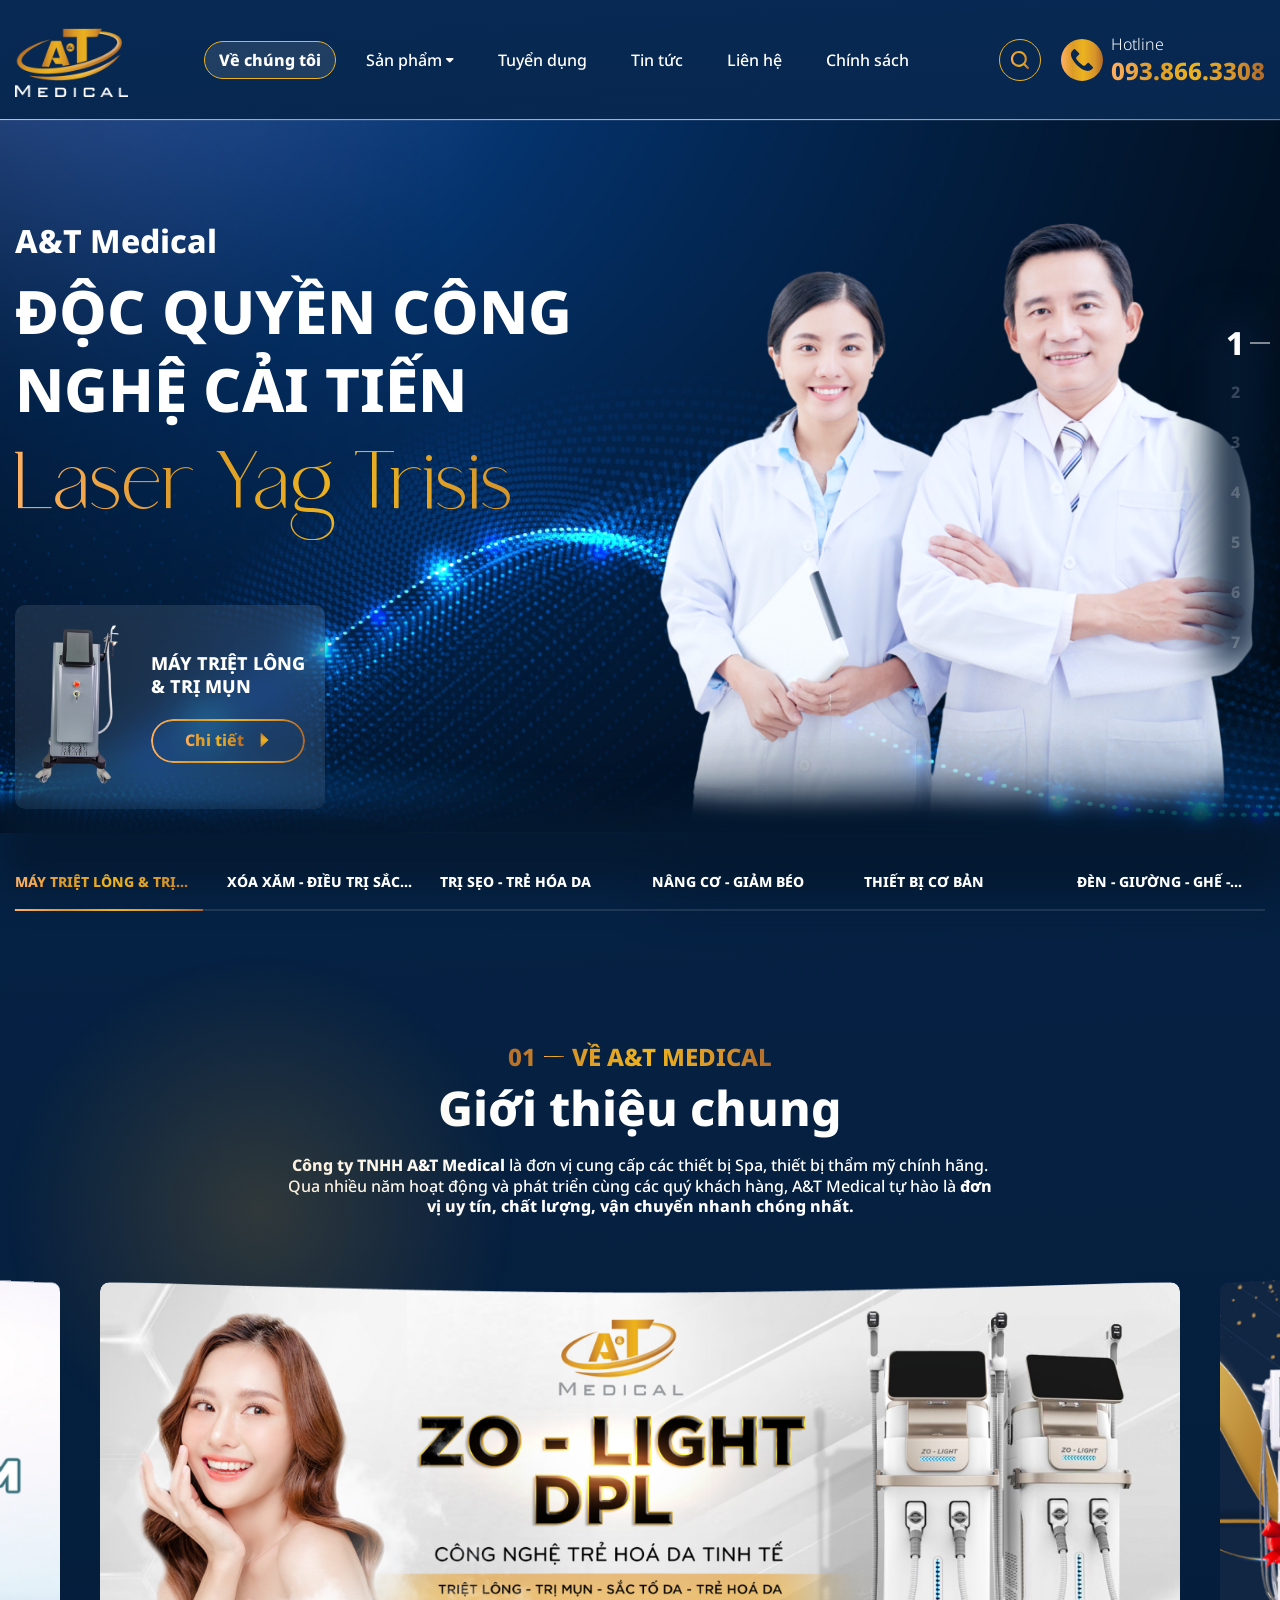
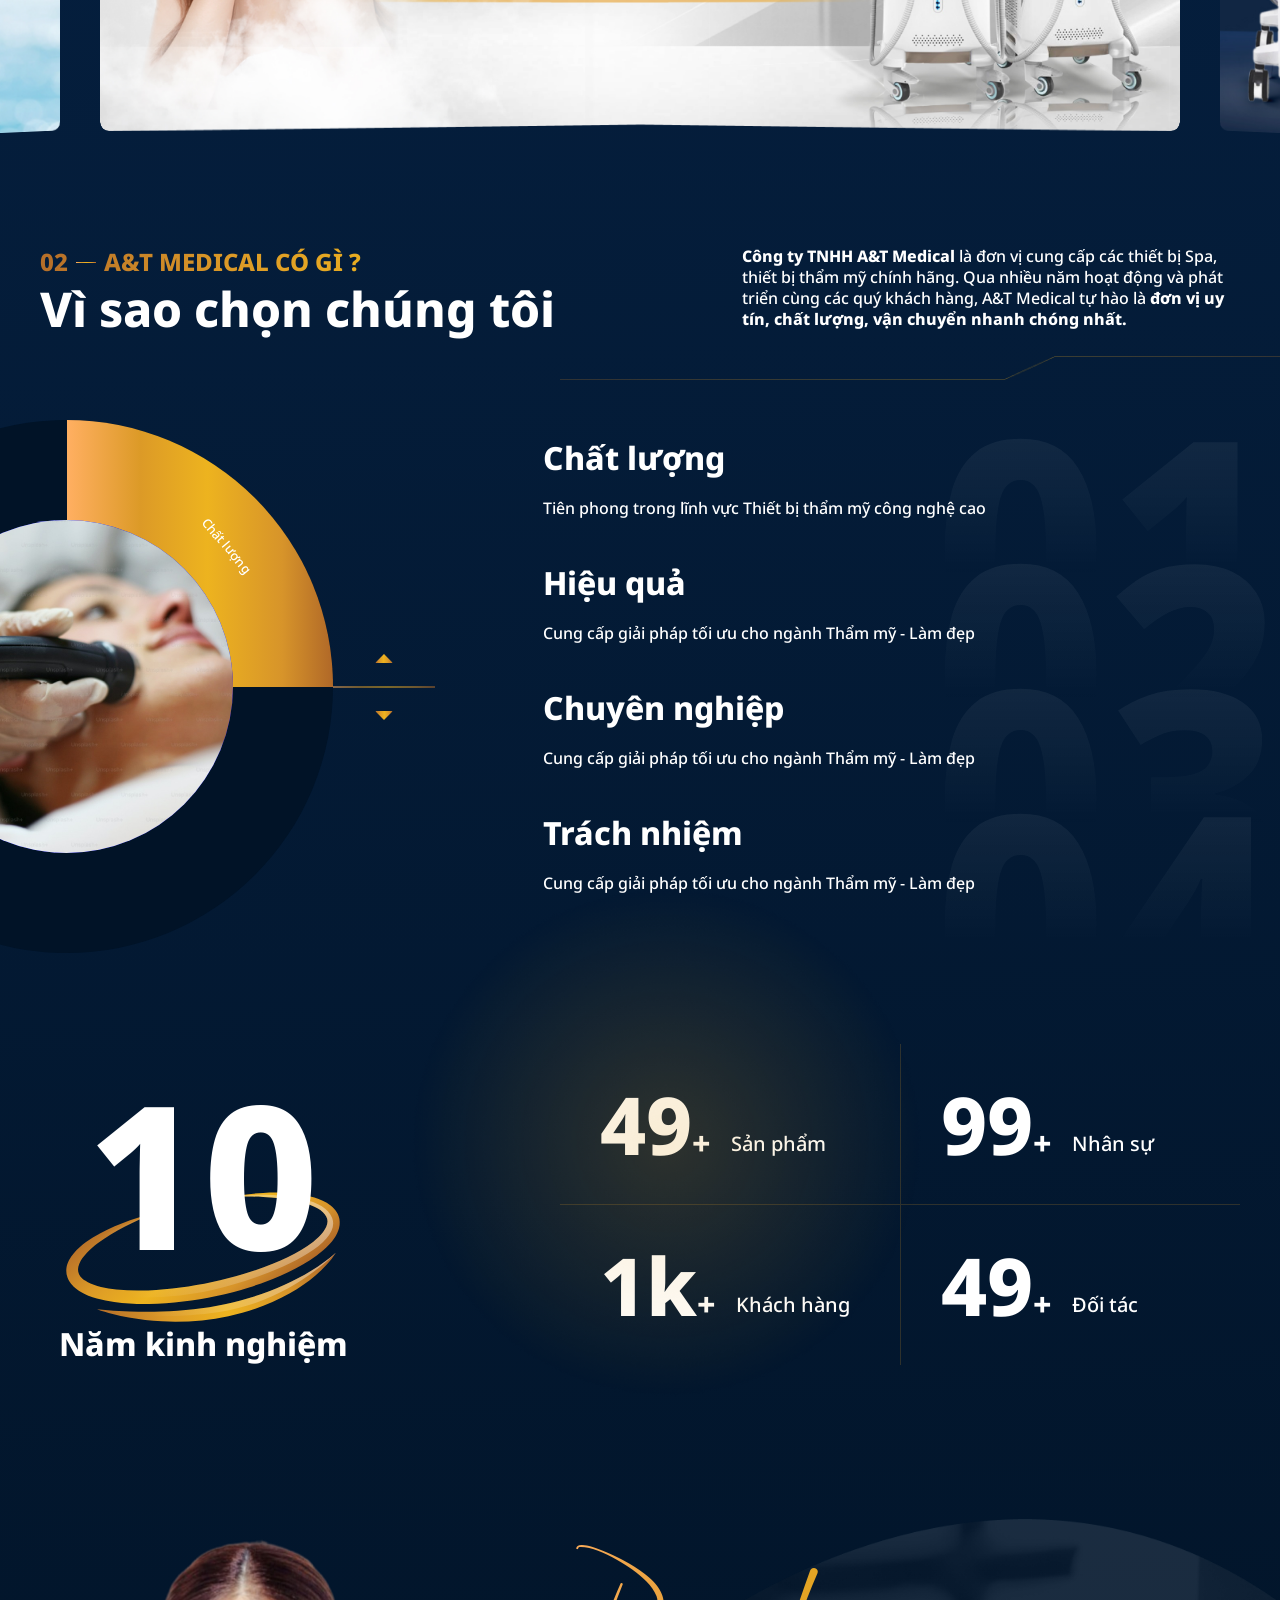
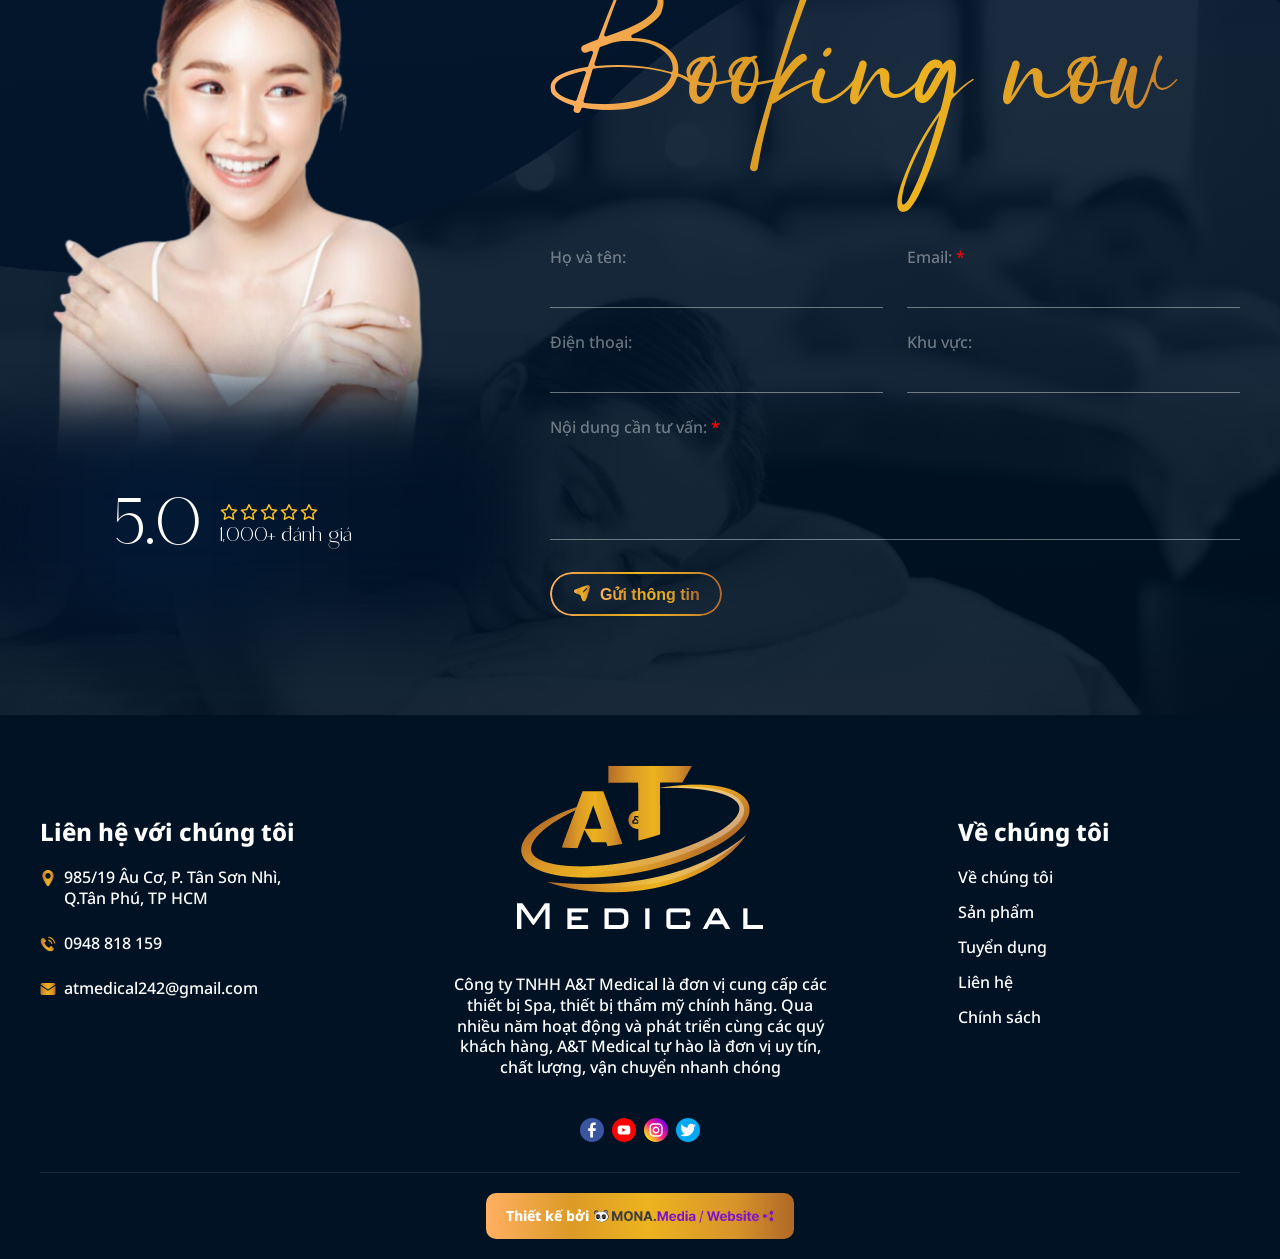
==== commit 7e37fef9: "Source" ====
--- a/template/index.html
+++ b/template/index.html
@@ -13,632 +13,129 @@
 
 <body>
     <header class="header">
-        <div class="header-top">
-            <div class="container">
-                <div class="header-wrap">
-                    <div class="header-flex">
-                        <div class="header-logo">
-                            <a href="" class="custom-logo-link">
-                                <img src="./assets/images/logo.png" alt="">
-                            </a>
-                        </div>
-                        <div class="header-action">
-                            <a href="" class="header-it header-usr">
-                                <img src="./assets/images/ic-usr.svg" alt="">
-                            </a>
-                            <a href="" class="header-it header-favo">
-                                <img src="./assets/images/ic-hrt.svg" alt="">
-                            </a>
-                            <span class="header-it header-srch popup-open" data-popup="search">
-                                <img src="./assets/images/ic-srch.svg" alt="">
+        <div class="header-wrap">
+            <div class="header-flex">
+                <div class="header-logo">
+                    <a href="" class="custom-logo-link">
+                        <img src="./assets/images/logo.png" alt="">
+                    </a>
+                </div>
+                <div class="header-nav">
+                    <div class="menu-nav">
+                        <ul class="menu-list">
+                            <li class="menu-item current-menu-item">
+                                <a href="" class="menu-link">
+                                    Về chúng tôi
+                                </a>
+                            </li>
+                            <li class="menu-item dropdown">
+                                <a href="" class="menu-link">
+                                    Sản phẩm
+                                </a>
+                                <ul class="menu-list">
+                                    <li class="menu-item current-menu-item">
+                                        <a href="" class="menu-link">
+                                            Sản phẩm
+                                        </a>
+                                    </li>
+                                    <li class="menu-item dropdown">
+                                        <a href="" class="menu-link">
+                                            Sản phẩm
+                                        </a>
+                                        <ul class="menu-list">
+                                            <li class="menu-item">
+                                                <a href="" class="menu-link">
+                                                    Sản phẩm
+                                                </a>
+                                            </li>
+                                            <li class="menu-item">
+                                                <a href="" class="menu-link">
+                                                    Sản phẩm
+                                                </a>
+                                            </li>
+                                            <li class="menu-item">
+                                                <a href="" class="menu-link">
+                                                    Sản phẩm
+                                                </a>
+                                            </li>
+                                            <li class="menu-item">
+                                                <a href="" class="menu-link">
+                                                    Sản phẩm
+                                                </a>
+                                            </li>
+                                            <li class="menu-item">
+                                                <a href="" class="menu-link">
+                                                    Sản phẩm
+                                                </a>
+                                            </li>
+                                        </ul>
+                                    </li>
+                                    <li class="menu-item">
+                                        <a href="" class="menu-link">
+                                            Sản phẩm
+                                        </a>
+                                    </li>
+                                    <li class="menu-item">
+                                        <a href="" class="menu-link">
+                                            Sản phẩm
+                                        </a>
+                                    </li>
+                                    <li class="menu-item">
+                                        <a href="" class="menu-link">
+                                            Sản phẩm
+                                        </a>
+                                    </li>
+                                </ul>
+                            </li>
+                            <li class="menu-item">
+                                <a href="" class="menu-link">
+                                    Tuyển dụng
+                                </a>
+                            </li>
+                            <li class="menu-item">
+                                <a href="" class="menu-link">
+                                    Tin tức
+                                </a>
+                            </li>
+                            <li class="menu-item">
+                                <a href="" class="menu-link">
+                                    Liên hệ
+                                </a>
+                            </li>
+                            <li class="menu-item">
+                                <a href="" class="menu-link">
+                                    Chính sách
+                                </a>
+                            </li>
+                        </ul>
+                    </div>
+                </div>
+                <div class="header-action">
+                    <span class="header-it header-srch popup-open" data-popup="search">
+                        <img src="./assets/images/ic-search.svg" alt="">
+                    </span>
+                    <a href="" class="header-ph">
+                        <span class="ic">
+                            <img src="./assets/images/ic-hotline.svg" alt="">
+                        </span>
+                        <span class="txt">
+                            <span class="name">Hotline</span>
+                            <span class="val">
+                                093.866.3308
                             </span>
-                        </div>
-                        <div class="header-cart cartJS">
-                            <div class="header-cart-it cartClick">
-                                <span class="ic">
-                                    <img src="./assets/images/ic-bag.svg" alt="">
-                                    <span class="num">01</span>
-                                </span>
-                                <span class="val">
-                                    <span class="val-name">
-                                        Cart
-                                    </span>
-                                    <span class="val-prc">
-                                        $10.90
-                                    </span>
-                                </span>
-                            </div>
-                            <div class="header-cart-over cartOver">
-
-                            </div>
-                            <div class="header-cart-mini cartMini">
-                                <div class="hd">
-                                    <p class="hd-text">
-                                        Cart
-                                    </p>
-                                    <div class="hd-close cartClose">
-                                        <i class="fa-regular fa-xmark"></i>
-                                    </div>
-                                </div>
-                                <div class="bd">
-                                    <div class="header-cart-item">
-                                        <div class="del">
-                                            <img src="./assets/images/ic-trash.svg" alt="">
-                                        </div>
-                                        <div class="img">
-                                            <a href="" class="img-inner">
-                                                <img src="./assets/images/pr6.jpg" alt="">
-                                            </a>
-                                        </div>
-                                        <div class="info">
-                                            <a href="" class="info-tt">
-                                                Hempz fresh coconut & watermelon
-                                            </a>
-                                            <div class="info-bot">
-                                                <div class="count">
-                                                    <div class="count-btn count-minus">
-                                                        <i class="fas fa-minus icon"></i>
-                                                    </div>
-                                                    <input type="text" value="1" max="12" min="0" class="count-input"
-                                                        hidden>
-                                                    <p class="count-number"></p>
-                                                    <div class="count-btn count-plus">
-                                                        <i class="fas fa-plus icon"></i>
-                                                    </div>
-                                                </div>
-                                                <div class="info-prc">
-                                                    <p class="prc-cur">
-                                                        $14.00
-                                                    </p>
-                                                    <p class="prc-old">
-                                                        $24.00
-                                                    </p>
-                                                </div>
-                                            </div>
-                                        </div>
-                                    </div>
-                                    <div class="header-cart-item">
-                                        <div class="del">
-                                            <img src="./assets/images/ic-trash.svg" alt="">
-                                        </div>
-                                        <div class="img">
-                                            <a href="" class="img-inner">
-                                                <img src="./assets/images/pr6.jpg" alt="">
-                                            </a>
-                                        </div>
-                                        <div class="info">
-                                            <a href="" class="info-tt">
-                                                Hempz fresh coconut & watermelon
-                                            </a>
-                                            <div class="info-bot">
-                                                <div class="count">
-                                                    <div class="count-btn count-minus">
-                                                        <i class="fas fa-minus icon"></i>
-                                                    </div>
-                                                    <input type="text" value="1" max="12" min="0" class="count-input"
-                                                        hidden>
-                                                    <p class="count-number"></p>
-                                                    <div class="count-btn count-plus">
-                                                        <i class="fas fa-plus icon"></i>
-                                                    </div>
-                                                </div>
-                                                <div class="info-prc">
-                                                    <p class="prc-cur">
-                                                        $14.00
-                                                    </p>
-                                                    <p class="prc-old">
-                                                        $24.00
-                                                    </p>
-                                                </div>
-                                            </div>
-                                        </div>
-                                    </div>
-                                    <div class="header-cart-item">
-                                        <div class="del">
-                                            <img src="./assets/images/ic-trash.svg" alt="">
-                                        </div>
-                                        <div class="img">
-                                            <a href="" class="img-inner">
-                                                <img src="./assets/images/pr6.jpg" alt="">
-                                            </a>
-                                        </div>
-                                        <div class="info">
-                                            <a href="" class="info-tt">
-                                                Hempz fresh coconut & watermelon
-                                            </a>
-                                            <div class="info-bot">
-                                                <div class="count">
-                                                    <div class="count-btn count-minus">
-                                                        <i class="fas fa-minus icon"></i>
-                                                    </div>
-                                                    <input type="text" value="1" max="12" min="0" class="count-input"
-                                                        hidden>
-                                                    <p class="count-number"></p>
-                                                    <div class="count-btn count-plus">
-                                                        <i class="fas fa-plus icon"></i>
-                                                    </div>
-                                                </div>
-                                                <div class="info-prc">
-                                                    <p class="prc-cur">
-                                                        $14.00
-                                                    </p>
-                                                    <p class="prc-old">
-                                                        $24.00
-                                                    </p>
-                                                </div>
-                                            </div>
-                                        </div>
-                                    </div>
-                                    <div class="header-cart-item">
-                                        <div class="del">
-                                            <img src="./assets/images/ic-trash.svg" alt="">
-                                        </div>
-                                        <div class="img">
-                                            <a href="" class="img-inner">
-                                                <img src="./assets/images/pr6.jpg" alt="">
-                                            </a>
-                                        </div>
-                                        <div class="info">
-                                            <a href="" class="info-tt">
-                                                Hempz fresh coconut & watermelon
-                                            </a>
-                                            <div class="info-bot">
-                                                <div class="count">
-                                                    <div class="count-btn count-minus">
-                                                        <i class="fas fa-minus icon"></i>
-                                                    </div>
-                                                    <input type="text" value="1" max="12" min="0" class="count-input"
-                                                        hidden>
-                                                    <p class="count-number"></p>
-                                                    <div class="count-btn count-plus">
-                                                        <i class="fas fa-plus icon"></i>
-                                                    </div>
-                                                </div>
-                                                <div class="info-prc">
-                                                    <p class="prc-cur">
-                                                        $14.00
-                                                    </p>
-                                                    <p class="prc-old">
-                                                        $24.00
-                                                    </p>
-                                                </div>
-                                            </div>
-                                        </div>
-                                    </div>
-                                </div>
-                                <div class="ft">
-                                    <span class="ft-total">
-                                        <p class="name">
-                                            Total:
-                                        </p>
-                                        <p class="val">
-                                            $46.00
-                                        </p>
-                                    </span>
-                                    <a href="" class="btn-pri center">
-                                        <span class="txt">
-                                            Checkout
-                                        </span>
-                                    </a>
-                                </div>
-                            </div>
-                        </div>
-                        <div class="burger">
-                            <div class="hamburger" id="hamburger">
-                                <svg class="ham" viewBox="0 0 100 100" width="30">
-                                    <path class="line top"
-                                        d="m 30,33 h 40 c 0,0 9.044436,-0.654587 9.044436,-8.508902 0,-7.854315 -8.024349,-11.958003 -14.89975,-10.85914 -6.875401,1.098863 -13.637059,4.171617 -13.637059,16.368042 v 40">
-                                    </path>
-                                    <path class="line middle" d="m 30,50 h 40"></path>
-                                    <path class="line bottom"
-                                        d="m 30,67 h 40 c 12.796276,0 15.357889,-11.717785 15.357889,-26.851538 0,-15.133752 -4.786586,-27.274118 -16.667516,-27.274118 -11.88093,0 -18.499247,6.994427 -18.435284,17.125656 l 0.252538,40">
-                                    </path>
-                                </svg>
-                            </div>
-                        </div>
-                    </div>
-                </div>
-            </div>
-        </div>
-        <div class="header-bot">
-            <div class="container">
-                <div class="header-wrap">
-                    <div class="header-nav">
-                        <div class="menu-nav">
-                            <ul class="menu-list">
-                                <li class="menu-item current-menu-item">
-                                    <a href="" class="menu-link">
-                                        Home
-                                    </a>
-                                </li>
-                                <li class="menu-item dropdown">
-                                    <a href="" class="menu-link">
-                                        Nail Products
-                                    </a>
-                                    <div class="megas">
-                                        <div class="megas-wr">
-                                            <div class="megas-flex row">
-                                                <div class="megas-item col">
-                                                    <p class="tt">GEL POLISH</p>
-                                                    <ul class="megas-menu-list">
-                                                        <li class="megas-menu-item">
-                                                            <a href="" class="megas-menu-link">
-                                                                Gel Essential
-                                                            </a>
-                                                        </li>
-                                                        <li class="megas-menu-item">
-                                                            <a href="" class="megas-menu-link">
-                                                                Kiara Sky Gel Polish
-                                                            </a>
-                                                        </li>
-                                                        <li class="megas-menu-item">
-                                                            <a href="" class="megas-menu-link">
-                                                                Kiara Sky Platinum + Diamond Gel Polish
-                                                            </a>
-                                                        </li>
-                                                        <li class="megas-menu-item">
-                                                            <a href="" class="megas-menu-link">
-                                                                Kiara Sky Jelly Tints Gel Polish
-                                                            </a>
-                                                        </li>
-                                                        <li class="megas-menu-item">
-                                                            <a href="" class="megas-menu-link">
-                                                                OPI Gel Color Polish
-                                                            </a>
-                                                        </li>
-                                                        <li class="megas-menu-item">
-                                                            <a href="" class="megas-menu-link">
-                                                                CND Shellac Gel Polish
-                                                            </a>
-                                                        </li>
-                                                        <li class="megas-menu-item">
-                                                            <a href="" class="megas-menu-link">
-                                                                Bioseaweed Gel Polish
-                                                            </a>
-                                                        </li>
-                                                        <li class="megas-menu-item">
-                                                            <a href="" class="megas-menu-link">
-                                                                Cat Eyes Gel Polish
-                                                            </a>
-                                                        </li>
-                                                        <li class="megas-menu-item">
-                                                            <a href="" class="megas-menu-link">
-                                                                DC Duo Gel + Nail Polish
-                                                            </a>
-                                                        </li>
-                                                        <li class="megas-menu-item">
-                                                            <a href="" class="megas-menu-link">
-                                                                DC Platinum + Mermaid Gel Polish
-                                                            </a>
-                                                        </li>
-                                                        <li class="megas-menu-item">
-                                                            <a href="" class="megas-menu-link">
-                                                                DND Duo Gel + Nail Polish
-                                                            </a>
-                                                        </li>
-                                                        <li class="megas-menu-item">
-                                                            <a href="" class="megas-menu-link">
-                                                                VENIIZ Duo Gel + Nail Polish
-                                                            </a>
-                                                        </li>
-                                                        <li class="megas-menu-item">
-                                                            <a href="" class="megas-menu-link">
-                                                                Chance Duo Gel + Nail Polish
-                                                            </a>
-                                                        </li>
-                                                    </ul>
-                                                </div>
-                                                <div class="megas-item col">
-                                                    <p class="tt">NAIL LACQUER</p>
-                                                    <ul class="megas-menu-list">
-                                                        <li class="megas-menu-item">
-                                                            <a href="" class="megas-menu-link">
-                                                                Nail Lacquer Essential
-                                                            </a>
-                                                        </li>
-                                                        <li class="megas-menu-item">
-                                                            <a href="" class="megas-menu-link">
-                                                                Kiara Sky Nail Lacquer
-                                                            </a>
-                                                        </li>
-                                                        <li class="megas-menu-item">
-                                                            <a href="" class="megas-menu-link">
-                                                                OPI Nail Lacquer
-                                                            </a>
-                                                        </li>
-                                                    </ul>
-                                                </div>
-                                                <div class="megas-item col">
-                                                    <p class="tt">ACRYLIC POWDER</p>
-                                                    <ul class="megas-menu-list">
-                                                        <li class="megas-menu-item">
-                                                            <a href="" class="megas-menu-link">
-                                                                Acrylic Essential
-                                                            </a>
-                                                        </li>
-                                                        <li class="megas-menu-item">
-                                                            <a href="" class="megas-menu-link">
-                                                                Kiara Sky All-In-One Powder
-                                                            </a>
-                                                        </li>
-                                                        <li class="megas-menu-item">
-                                                            <a href="" class="megas-menu-link">
-                                                                Kiara Sky All-in-one Cover Acrylic Powder
-                                                            </a>
-                                                        </li>
-                                                        <li class="megas-menu-item">
-                                                            <a href="" class="megas-menu-link">
-                                                                Kiara Sky Diamond FX Acrylic Powder
-                                                            </a>
-                                                        </li>
-                                                        <li class="megas-menu-item">
-                                                            <a href="" class="megas-menu-link">
-                                                                Kiara Sky All-in-one Seaglass Powder
-                                                            </a>
-                                                        </li>
-                                                        <li class="megas-menu-item">
-                                                            <a href="" class="megas-menu-link">
-                                                                Glam And Glits Back To Basics Acrylic Powder
-                                                            </a>
-                                                        </li>
-                                                        <li class="megas-menu-item">
-                                                            <a href="" class="megas-menu-link">
-                                                                Glam And Glits Color Acrylic Powder
-                                                            </a>
-                                                        </li>
-                                                        <li class="megas-menu-item">
-                                                            <a href="" class="megas-menu-link">
-                                                                Glam And Glits Blend Acrylic Powder
-                                                            </a>
-                                                        </li>
-                                                        <li class="megas-menu-item">
-                                                            <a href="" class="megas-menu-link">
-                                                                Glam And Glits Glow Acrylic Powder
-                                                            </a>
-                                                        </li>
-                                                        <li class="megas-menu-item">
-                                                            <a href="" class="megas-menu-link">
-                                                                Glam And Glits Mood Effect Acrylic Powder
-                                                            </a>
-                                                        </li>
-                                                        <li class="megas-menu-item">
-                                                            <a href="" class="megas-menu-link">
-                                                                CND Acrylic Powder
-                                                            </a>
-                                                        </li>
-                                                        <li class="megas-menu-item">
-                                                            <a href="" class="megas-menu-link">
-                                                                Young Nails Acrylic Powder
-                                                            </a>
-                                                        </li>
-                                                        <li class="megas-menu-item">
-                                                            <a href="" class="megas-menu-link">
-                                                                MD 2-in-1 Powder
-                                                            </a>
-                                                        </li>
-                                                    </ul>
-                                                </div>
-                                                <div class="megas-item col">
-                                                    <p class="tt">DIP POWDER</p>
-                                                    <ul class="megas-menu-list">
-                                                        <li class="megas-menu-item">
-                                                            <a href="" class="megas-menu-link">
-                                                                Dip Essential
-                                                            </a>
-                                                        </li>
-                                                        <li class="megas-menu-item">
-                                                            <a href="" class="megas-menu-link">
-                                                                Kiara Sky All-In-One Powder
-                                                            </a>
-                                                        </li>
-                                                        <li class="megas-menu-item">
-                                                            <a href="" class="megas-menu-link">
-                                                                Kiara Sky Dip Powder
-                                                            </a>
-                                                        </li>
-                                                        <li class="megas-menu-item">
-                                                            <a href="" class="megas-menu-link">
-                                                                Kiara Sky Glow Dip Powder
-                                                            </a>
-                                                        </li>
-                                                        <li class="megas-menu-item">
-                                                            <a href="" class="megas-menu-link">
-                                                                OPI Dip Powder
-                                                            </a>
-                                                        </li>
-                                                        <li class="megas-menu-item">
-                                                            <a href="" class="megas-menu-link">
-                                                                NUGENESIS Dip Powder
-                                                            </a>
-                                                        </li>
-                                                        <li class="megas-menu-item">
-                                                            <a href="" class="megas-menu-link">
-                                                                MD 2-in-1 Powder
-                                                            </a>
-                                                        </li>
-                                                    </ul>
-                                                </div>
-                                                <div class="megas-item col">
-                                                    <p class="tt">NAIL ESSENTIAL</p>
-                                                    <ul class="megas-menu-list">
-                                                        <li class="megas-menu-item">
-                                                            <a href="" class="megas-menu-link">
-                                                                Accessories
-                                                            </a>
-                                                        </li>
-                                                        <li class="megas-menu-item">
-                                                            <a href="" class="megas-menu-link">
-                                                                Essential Liquid (Pre/ Post)
-                                                            </a>
-                                                        </li>
-                                                        <li class="megas-menu-item">
-                                                            <a href="" class="megas-menu-link">
-                                                                Nail Brushes
-                                                            </a>
-                                                        </li>
-                                                        <li class="megas-menu-item">
-                                                            <a href="" class="megas-menu-link">
-                                                                Implements & Tools
-                                                            </a>
-                                                        </li>
-                                                        <li class="megas-menu-item">
-                                                            <a href="" class="megas-menu-link">
-                                                                Nail Tips
-                                                            </a>
-                                                        </li>
-                                                        <li class="megas-menu-item">
-                                                            <a href="" class="megas-menu-link">
-                                                                Drill Bits
-                                                            </a>
-                                                        </li>
-                                                        <li class="megas-menu-item">
-                                                            <a href="" class="megas-menu-link">
-                                                                Empty Bottles & Containers
-                                                            </a>
-                                                        </li>
-                                                        <li class="megas-menu-item">
-                                                            <a href="" class="megas-menu-link">
-                                                                Buffers
-                                                            </a>
-                                                        </li>
-                                                        <li class="megas-menu-item">
-                                                            <a href="" class="megas-menu-link">
-                                                                Nail Files
-                                                            </a>
-                                                        </li>
-                                                        <li class="megas-menu-item">
-                                                            <a href="" class="megas-menu-link">
-                                                                Nail Treatment
-                                                            </a>
-                                                        </li>
-                                                        <li class="megas-menu-item">
-                                                            <a href="" class="megas-menu-link">
-                                                                Pre-made Sample Swatch
-                                                            </a>
-                                                        </li>
-                                                    </ul>
-                                                </div>
-                                            </div>
-                                        </div>
-                                    </div>
-                                </li>
-                                <li class="menu-item dropdown">
-                                    <a href="" class="menu-link">
-                                        Spa Products
-                                    </a>
-                                    <div class="megas small">
-                                        <div class="megas-wrap">
-                                            <div class="megas-flex row">
-                                                <div class="megas-item col">
-                                                    <p class="tt">Spa Essentials</p>
-                                                    <ul class="megas-menu-list">
-                                                        <li class="megas-menu-item">
-                                                            <a href="" class="megas-menu-link">
-                                                                Spa Essentials
-                                                            </a>
-                                                        </li>
-                                                        <li class="megas-menu-item">
-                                                            <a href="" class="megas-menu-link">
-                                                                Exemination Paper
-                                                            </a>
-                                                        </li>
-                                                        <li class="megas-menu-item">
-                                                            <a href="" class="megas-menu-link">
-                                                                Glove
-                                                            </a>
-                                                        </li>
-                                                        <li class="megas-menu-item">
-                                                            <a href="" class="megas-menu-link">
-                                                                Towel
-                                                            </a>
-                                                        </li>
-                                                    </ul>
-                                                </div>
-                                                <div class="megas-item col">
-                                                    <p class="tt">Waxing</p>
-                                                    <ul class="megas-menu-list">
-                                                        <li class="megas-menu-item">
-                                                            <a href="" class="megas-menu-link">
-                                                                Wax Essential
-                                                            </a>
-                                                        </li>
-                                                        <li class="megas-menu-item">
-                                                            <a href="" class="megas-menu-link">
-                                                                Soft Wax/ Hard Wax
-                                                            </a>
-                                                        </li>
-                                                        <li class="megas-menu-item">
-                                                            <a href="" class="megas-menu-link">
-                                                                Paraffin
-                                                            </a>
-                                                        </li>
-                                                    </ul>
-                                                </div>
-                                                <div class="megas-item col">
-                                                    <p class="tt">Pedicure + Manicure</p>
-                                                    <ul class="megas-menu-list">
-                                                        <li class="megas-menu-item">
-                                                            <a href="" class="megas-menu-link">
-                                                                Manicure
-                                                            </a>
-                                                        </li>
-                                                        <li class="megas-menu-item">
-                                                            <a href="" class="megas-menu-link">
-                                                                Deluxe Pedicure
-                                                            </a>
-                                                        </li>
-                                                        <li class="megas-menu-item">
-                                                            <a href="" class="megas-menu-link">
-                                                                Dry Bath Soap Flowers
-                                                            </a>
-                                                        </li>
-                                                        <li class="megas-menu-item">
-                                                            <a href="" class="megas-menu-link">
-                                                                Callus Remover
-                                                            </a>
-                                                        </li>
-                                                        <li class="megas-menu-item">
-                                                            <a href="" class="megas-menu-link">
-                                                                Sea Salt
-                                                            </a>
-                                                        </li>
-                                                        <li class="megas-menu-item">
-                                                            <a href="" class="megas-menu-link">
-                                                                Scrub
-                                                            </a>
-                                                        </li>
-                                                        <li class="megas-menu-item">
-                                                            <a href="" class="megas-menu-link">
-                                                                Lotion
-                                                            </a>
-                                                        </li>
-                                                        <li class="megas-menu-item">
-                                                            <a href="" class="megas-menu-link">
-                                                                Mask
-                                                            </a>
-                                                        </li>
-                                                        <li class="megas-menu-item">
-                                                            <a href="" class="megas-menu-link">
-                                                                Essential Oil
-                                                            </a>
-                                                        </li>
-                                                    </ul>
-                                                </div>
-                                            </div>
-                                        </div>
-                                    </div>
-                                </li>
-                                <li class="menu-item">
-                                    <a href="" class="menu-link">
-                                        New Arrivals
-                                    </a>
-                                </li>
-                                <li class="menu-item">
-                                    <a href="" class="menu-link">
-                                        Contact
-                                    </a>
-                                </li>
-                            </ul>
+                        </span>
+                    </a>
+                    <div class="burger">
+                        <div class="hamburger" id="hamburger">
+                            <svg class="ham" viewBox="0 0 100 100" width="30">
+                                <path class="line top"
+                                    d="m 30,33 h 40 c 0,0 9.044436,-0.654587 9.044436,-8.508902 0,-7.854315 -8.024349,-11.958003 -14.89975,-10.85914 -6.875401,1.098863 -13.637059,4.171617 -13.637059,16.368042 v 40">
+                                </path>
+                                <path class="line middle" d="m 30,50 h 40"></path>
+                                <path class="line bottom"
+                                    d="m 30,67 h 40 c 12.796276,0 15.357889,-11.717785 15.357889,-26.851538 0,-15.133752 -4.786586,-27.274118 -16.667516,-27.274118 -11.88093,0 -18.499247,6.994427 -18.435284,17.125656 l 0.252538,40">
+                                </path>
+                            </svg>
                         </div>
                     </div>
                 </div>
@@ -653,217 +150,56 @@
                             <ul class="menu-list">
                                 <li class="menu-item">
                                     <a href="" class="menu-link">
-                                        Home
+                                        Về chúng tôi
                                     </a>
                                 </li>
                                 <li class="menu-item dropdown">
                                     <a href="" class="menu-link">
-                                        Nail Products
+                                        Sản phẩm
                                     </a>
                                     <ul class="menu-list">
                                         <li class="menu-item dropdown">
                                             <a href="" class="menu-link">
-                                                GEL POLISH
+                                                Sản phẩm 1
                                             </a>
                                             <ul class="menu-list">
                                                 <li class="menu-item">
                                                     <a href="" class="menu-link">
-                                                        Gel Essential
+                                                        Sản phẩm 1
                                                     </a>
                                                 </li>
                                                 <li class="menu-item">
                                                     <a href="" class="menu-link">
-                                                        Kiara Sky Gel Polish
-                                                    </a>
-                                                </li>
-                                                <li class="menu-item">
-                                                    <a href="" class="menu-link">
-                                                        Kiara Sky Platinum + Diamond Gel Polish
-                                                    </a>
-                                                </li>
-                                                <li class="menu-item">
-                                                    <a href="" class="menu-link">
-                                                        Kiara Sky Jelly Tints Gel Polish
+                                                        Sản phẩm 1
                                                     </a>
                                                 </li>
                                             </ul>
                                         </li>
-                                        <li class="menu-item dropdown">
+                                        <li class="menu-item">
                                             <a href="" class="menu-link">
-                                                NAIL LACQUER
+                                                Sản phẩm 1
                                             </a>
-                                            <ul class="menu-list">
-                                                <li class="menu-item">
-                                                    <a href="" class="menu-link">
-                                                        Nail Lacquer Essential
-                                                    </a>
-                                                </li>
-                                                <li class="menu-item">
-                                                    <a href="" class="menu-link">
-                                                        Kiara Sky Nail Lacquer
-                                                    </a>
-                                                </li>
-                                                <li class="menu-item">
-                                                    <a href="" class="menu-link">
-                                                        OPI Nail Lacquer
-                                                    </a>
-                                                </li>
-                                            </ul>
-                                        </li>
-                                        <li class="menu-item dropdown">
-                                            <a href="" class="menu-link">
-                                                ACRYLIC POWDER
-                                            </a>
-                                            <ul class="menu-list">
-                                                <li class="menu-item">
-                                                    <a href="" class="menu-link">
-                                                        Acrylic Essential
-                                                    </a>
-                                                </li>
-                                                <li class="menu-item">
-                                                    <a href="" class="menu-link">
-                                                        Kiara Sky All-In-One Powder
-                                                    </a>
-                                                </li>
-                                                <li class="menu-item">
-                                                    <a href="" class="menu-link">
-                                                        Kiara Sky All-in-one Cover Acrylic Powder
-                                                    </a>
-                                                </li>
-                                            </ul>
-                                        </li>
-                                        <li class="menu-item dropdown">
-                                            <a href="" class="menu-link">
-                                                DIP POWDER
-                                            </a>
-                                            <ul class="menu-list">
-                                                <li class="menu-item">
-                                                    <a href="" class="menu-link">
-                                                        Dip Essential
-                                                    </a>
-                                                </li>
-                                                <li class="menu-item">
-                                                    <a href="" class="menu-link">
-                                                        Kiara Sky All-In-One Powder
-                                                    </a>
-                                                </li>
-                                                <li class="menu-item">
-                                                    <a href="" class="menu-link">
-                                                        Kiara Sky Dip Powder
-                                                    </a>
-                                                </li>
-                                            </ul>
-                                        </li>
-                                        <li class="menu-item dropdown">
-                                            <a href="" class="menu-link">
-                                                NAIL ESSENTIAL
-                                            </a>
-                                            <ul class="menu-list">
-                                                <li class="menu-item">
-                                                    <a href="" class="menu-link">
-                                                        Accessories
-                                                    </a>
-                                                </li>
-                                                <li class="menu-item">
-                                                    <a href="" class="menu-link">
-                                                        Essential Liquid (Pre/ Post)
-                                                    </a>
-                                                </li>
-                                                <li class="menu-item">
-                                                    <a href="" class="menu-link">
-                                                        Nail Brushes
-                                                    </a>
-                                                </li>
-                                            </ul>
-                                        </li>
-                                    </ul>
-                                </li>
-                                <li class="menu-item dropdown">
-                                    <a href="" class="menu-link">
-                                        Spa Products
-                                    </a>
-                                    <ul class="menu-list">
-                                        <li class="menu-item dropdown">
-                                            <a href="" class="menu-link">
-                                                Spa Essentials
-                                            </a>
-                                            <ul class="menu-list">
-                                                <li class="menu-item">
-                                                    <a href="" class="menu-link">
-                                                        Spa Essentials
-                                                    </a>
-                                                </li>
-                                                <li class="menu-item">
-                                                    <a href="" class="menu-link">
-                                                        Exemination Paper
-                                                    </a>
-                                                </li>
-                                                <li class="menu-item">
-                                                    <a href="" class="menu-link">
-                                                        Glove
-                                                    </a>
-                                                </li>
-                                                <li class="menu-item">
-                                                    <a href="" class="menu-link">
-                                                        Towel
-                                                    </a>
-                                                </li>
-                                            </ul>
-                                        </li>
-                                        <li class="menu-item dropdown">
-                                            <a href="" class="menu-link">
-                                                Waxing
-                                            </a>
-                                            <ul class="menu-list">
-                                                <li class="menu-item">
-                                                    <a href="" class="menu-link">
-                                                        Wax Essential
-                                                    </a>
-                                                </li>
-                                                <li class="menu-item">
-                                                    <a href="" class="menu-link">
-                                                        Soft Wax/ Hard Wax
-                                                    </a>
-                                                </li>
-                                                <li class="menu-item">
-                                                    <a href="" class="menu-link">
-                                                        Paraffin
-                                                    </a>
-                                                </li>
-                                            </ul>
-                                        </li>
-                                        <li class="menu-item dropdown">
-                                            <a href="" class="menu-link">
-                                                Pedicure + Manicure
-                                            </a>
-                                            <ul class="menu-list">
-                                                <li class="menu-item">
-                                                    <a href="" class="menu-link">
-                                                        Manicure
-                                                    </a>
-                                                </li>
-                                                <li class="menu-item">
-                                                    <a href="" class="menu-link">
-                                                        Deluxe Pedicure
-                                                    </a>
-                                                </li>
-                                                <li class="menu-item">
-                                                    <a href="" class="menu-link">
-                                                        Dry Bath Soap Flowers
-                                                    </a>
-                                                </li>
-                                            </ul>
                                         </li>
                                     </ul>
                                 </li>
                                 <li class="menu-item">
                                     <a href="" class="menu-link">
-                                        New Arrivals
+                                        Tuyển dụng
                                     </a>
                                 </li>
                                 <li class="menu-item">
                                     <a href="" class="menu-link">
-                                        Contact
+                                        Tin tức
+                                    </a>
+                                </li>
+                                <li class="menu-item">
+                                    <a href="" class="menu-link">
+                                        Liên hệ
+                                    </a>
+                                </li>
+                                <li class="menu-item">
+                                    <a href="" class="menu-link">
+                                        Chính sách
                                     </a>
                                 </li>
                             </ul>
@@ -893,28 +229,31 @@
                             <p class="tt">
                                 Thông tin
                             </p>
-                            <div class="mobile-fl mb-8s add">
+                            <div class="mobile-fl mb-8s">
                                 <span class="title">
-                                    Address:
+                                    <img src="./assets/images/ic-pin.svg" alt="">
+
                                 </span>
                                 <p class="mobile-text mobile-link">
-                                    7549 W.Cactus Road, Suite #107, Peoria, AZ 85381
+                                    985/19 Âu Cơ, P. Tân Sơn Nhì, Q.Tân Phú, TP HCM
                                 </p>
                             </div>
-                            <div class="mobile-fl mb-8s ph">
+                            <div class="mobile-fl mb-8s">
                                 <span class="title">
-                                    Hotline:
+                                    <img src="./assets/images/ic-ph.svg" alt="">
+
                                 </span>
                                 <a href="" class="mobile-text mobile-link">
-                                    (623) 878-2475
+                                    0948 818 159
                                 </a>
                             </div>
-                            <div class="mobile-fl mb-8s mail">
+                            <div class="mobile-fl mb-8s">
                                 <span class="title">
-                                    Mail:
+                                    <img src="./assets/images/ic-mail.svg" alt="">
+
                                 </span>
                                 <a href="" class="mobile-text mobile-link">
-                                    Nationwidenailssupply@yahoo.com
+                                    atmedical242@gmail.com
                                 </a>
                             </div>
                         </div>
@@ -937,2219 +276,855 @@
             </div>
         </div>
     </header>
-    <main class="main">
-        <div class="homes">
-            <section class="h-bn" data-aos="fade">
-                <div class="homes-bn">
-                    <div class="homes-bn-progress">
-                        <div class="progress"></div>
-                    </div>
+    <main class="main ofhd">
+        <section class="homes-bn">
+            <div class="homes-bn-top">
+                <div class="swiper-pagination"></div>
+                <div class="bg">
+                    <img src="./assets/images/bn.jpg" alt="">
+                </div>
+                <div class="container">
                     <div class="swiper-container">
                         <div class="swiper">
                             <div class="swiper-wrapper">
                                 <div class="swiper-slide">
-                                    <div class="homes-bn-it">
-                                        <div class="img">
-                                            <img src="./assets/images/homes-bn.jpg" alt="">
+                                    <div class="homes-bn-flex row">
+                                        <div class="ctn col-6">
+                                            <div class="inner">
+                                                <p class="sub" data-spl="">A&T Medical</p>
+                                                <p class="tt" data-spl="">
+                                                    Độc quyền công <br> nghệ cải tiến
+                                                </p>
+                                                <p class="name">
+                                                    Laser Yag Trisis
+                                                </p>
+                                                <div class="homes-bn-prod">
+                                                    <div class="img">
+                                                        <div class="img-inner">
+                                                            <img src="./assets/images/prodhomes.png" alt="">
+                                                        </div>
+                                                    </div>
+                                                    <div class="content">
+                                                        <a href="" class="content-tt">
+                                                            MÁY TRIỆT LÔNG <br> & TRỊ MỤN
+                                                        </a>
+                                                        <a href="" class="bd-ln">
+                                                            <span class="btn-bd">
+                                                                <span class="txt">Chi tiết</span>
+                                                                <span class="icon">
+                                                                    <img src="./assets/images/chev-r.svg" alt="">
+                                                                </span>
+                                                            </span>
+                                                        </a>
+                                                    </div>
+                                                </div>
+                                            </div>
+                                        </div>
+                                        <div class="img col-6">
+                                            <div class="model">
+                                                <div class="model-inner">
+                                                    <img src="./assets/images/model3.png" alt="">
+                                                </div>
+                                            </div>
                                         </div>
                                     </div>
                                 </div>
                                 <div class="swiper-slide">
-                                    <div class="homes-bn-it">
-                                        <div class="img">
-                                            <img src="./assets/images/bn.jpg" alt="">
+                                    <div class="homes-bn-flex row">
+                                        <div class="ctn col-6">
+                                            <div class="inner">
+                                                <p class="sub" data-spl="">A&T Medical</p>
+                                                <p class="tt" data-spl="">
+                                                    Độc quyền công <br> nghệ cải tiến
+                                                </p>
+                                                <p class="name">
+                                                    Laser Yag Trisis
+                                                </p>
+                                                <div class="homes-bn-prod">
+                                                    <div class="img">
+                                                        <div class="img-inner">
+                                                            <img src="./assets/images/prodhomes.png" alt="">
+                                                        </div>
+                                                    </div>
+                                                    <div class="content">
+                                                        <a href="" class="content-tt">
+                                                            MÁY TRIỆT LÔNG <br> & TRỊ MỤN
+                                                        </a>
+                                                        <a href="" class="bd-ln">
+                                                            <span class="btn-bd">
+                                                                <span class="txt">Chi tiết</span>
+                                                                <span class="icon">
+                                                                    <img src="./assets/images/chev-r.svg" alt="">
+                                                                </span>
+                                                            </span>
+                                                        </a>
+                                                    </div>
+                                                </div>
+                                            </div>
+                                        </div>
+                                        <div class="img col-6">
+                                            <div class="model">
+                                                <div class="model-inner">
+                                                    <img src="./assets/images/model3.png" alt="">
+                                                </div>
+                                            </div>
                                         </div>
                                     </div>
                                 </div>
                                 <div class="swiper-slide">
-                                    <div class="homes-bn-it">
-                                        <div class="img">
-                                            <img src="./assets/images/bn-blog.jpg" alt="">
+                                    <div class="homes-bn-flex row">
+                                        <div class="ctn col-6">
+                                            <div class="inner">
+                                                <p class="sub" data-spl="">A&T Medical</p>
+                                                <p class="tt" data-spl="">
+                                                    Độc quyền công <br> nghệ cải tiến
+                                                </p>
+                                                <p class="name">
+                                                    Laser Yag Trisis
+                                                </p>
+                                                <div class="homes-bn-prod">
+                                                    <div class="img">
+                                                        <div class="img-inner">
+                                                            <img src="./assets/images/prodhomes.png" alt="">
+                                                        </div>
+                                                    </div>
+                                                    <div class="content">
+                                                        <a href="" class="content-tt">
+                                                            MÁY TRIỆT LÔNG <br> & TRỊ MỤN
+                                                        </a>
+                                                        <a href="" class="bd-ln">
+                                                            <span class="btn-bd">
+                                                                <span class="txt">Chi tiết</span>
+                                                                <span class="icon">
+                                                                    <img src="./assets/images/chev-r.svg" alt="">
+                                                                </span>
+                                                            </span>
+                                                        </a>
+                                                    </div>
+                                                </div>
+                                            </div>
+                                        </div>
+                                        <div class="img col-6">
+                                            <div class="model">
+                                                <div class="model-inner">
+                                                    <img src="./assets/images/model3.png" alt="">
+                                                </div>
+                                            </div>
                                         </div>
                                     </div>
                                 </div>
                                 <div class="swiper-slide">
-                                    <div class="homes-bn-it">
-                                        <div class="img">
-                                            <img src="./assets/images/bn-arri.jpg" alt="">
-                                        </div>
-                                    </div>
-                                </div>
-                            </div>
-                        </div>
-                    </div>
-                    <div class="swiper-control posi plus mobile-midle-plus">
-                        <div class="swiper-control-btn swiper-prev">
-                            <img src="./assets/images/arrL.svg" alt="">
-                        </div>
-                        <div class="swiper-control-btn swiper-next">
-                            <img src="./assets/images/arrR.svg" alt="">
-                        </div>
-                    </div>
-                </div>
-            </section>
-            <section class="h-bl">
-                <div class="homes-prod sc-pd">
-                    <div class="dec">
-                        <div class="dec-in decor-js">
-                            <img src="./assets/images/dec.png" alt="">
-                        </div>
-                    </div>
-                    <div class="container">
-                        <div class="titles center add-class">
-                            <h2 class="titles-main" data-spl="">
-                                BEST SELLER
-                            </h2>
-                        </div>
-                        <div class="prodlist row grid-rp" data-aos="fade-up">
-                            <div class="prod-item col-3">
-                                <div class="inner">
-                                    <span class="new">
-                                        <img src="./assets/images/new.png" alt="">
-                                    </span>
-                                    <span class="hrt active">
-                                        <img src="./assets/images/ic-hrt.svg" alt="">
-                                    </span>
-                                    <div class="img">
-                                        <a href="" class="img-inner img-left">
-                                            <img src="./assets/images/pr7.jpg" alt="">
-                                        </a>
-                                        <a href="" class="btn-bdg">
-                                            <span class="btn-inner"></span>
-                                            <span class="txt">
-                                                See more
-                                            </span>
-                                        </a>
-                                    </div>
-                                    <div class="info">
-                                        <div class="info-top">
-                                            <h4>
-                                                <a href="" class="info-tt">
-                                                    Hempz fresh coconut & watermelon
-                                                </a>
-                                            </h4>
-                                            <div class="info-rate">
-                                                <div class="star">
-                                                    <div class="star-list">
-                                                        <div class="star-flex star-empty">
-                                                            <i class="fas fa-star"></i>
-                                                            <i class="fas fa-star"></i>
-                                                            <i class="fas fa-star"></i>
-                                                            <i class="fas fa-star"></i>
-                                                            <i class="fas fa-star"></i>
+                                    <div class="homes-bn-flex row">
+                                        <div class="ctn col-6">
+                                            <div class="inner">
+                                                <p class="sub" data-spl="">A&T Medical</p>
+                                                <p class="tt" data-spl="">
+                                                    Độc quyền công <br> nghệ cải tiến
+                                                </p>
+                                                <p class="name">
+                                                    Laser Yag Trisis
+                                                </p>
+                                                <div class="homes-bn-prod">
+                                                    <div class="img">
+                                                        <div class="img-inner">
+                                                            <img src="./assets/images/prodhomes.png" alt="">
                                                         </div>
-                                                        <div class="star-flex star-filter" style="width: 80%;">
-                                                            <i class="fas fa-star"></i>
-                                                            <i class="fas fa-star"></i>
-                                                            <i class="fas fa-star"></i>
-                                                            <i class="fas fa-star"></i>
-                                                            <i class="fas fa-star"></i>
+                                                    </div>
+                                                    <div class="content">
+                                                        <a href="" class="content-tt">
+                                                            MÁY TRIỆT LÔNG <br> & TRỊ MỤN
+                                                        </a>
+                                                        <a href="" class="bd-ln">
+                                                            <span class="btn-bd">
+                                                                <span class="txt">Chi tiết</span>
+                                                                <span class="icon">
+                                                                    <img src="./assets/images/chev-r.svg" alt="">
+                                                                </span>
+                                                            </span>
+                                                        </a>
+                                                    </div>
+                                                </div>
+                                            </div>
+                                        </div>
+                                        <div class="img col-6">
+                                            <div class="model">
+                                                <div class="model-inner">
+                                                    <img src="./assets/images/model3.png" alt="">
+                                                </div>
+                                            </div>
+                                        </div>
+                                    </div>
+                                </div>
+                                <div class="swiper-slide">
+                                    <div class="homes-bn-flex row">
+                                        <div class="ctn col-6">
+                                            <div class="inner">
+                                                <p class="sub" data-spl="">A&T Medical</p>
+                                                <p class="tt" data-spl="">
+                                                    Độc quyền công <br> nghệ cải tiến
+                                                </p>
+                                                <p class="name">
+                                                    Laser Yag Trisis
+                                                </p>
+                                                <div class="homes-bn-prod">
+                                                    <div class="img">
+                                                        <div class="img-inner">
+                                                            <img src="./assets/images/prodhomes.png" alt="">
                                                         </div>
                                                     </div>
-                                                </div>
-                                                <span class="txt">
-                                                    10 reviews
-                                                </span>
-                                            </div>
-                                        </div>
-                                        <div class="info-bot">
-                                            <span class="info-prc">
-                                                $14.00
-                                            </span>
-                                            <a href="" class="info-buy">
-                                                <img src="./assets/images/ic-plus.svg" alt="">
-                                            </a>
-                                        </div>
-                                    </div>
-                                </div>
-                            </div>
-                            <div class="prod-item col-3">
-                                <div class="inner">
-                                    <span class="new">
-                                        <img src="./assets/images/new.png" alt="">
-                                    </span>
-                                    <span class="hrt active">
-                                        <img src="./assets/images/ic-hrt.svg" alt="">
-                                    </span>
-                                    <div class="img">
-                                        <a href="" class="img-inner img-left">
-                                            <img src="./assets/images/pr1.jpg" alt="">
-                                        </a>
-                                        <a href="" class="btn-bdg">
-                                            <span class="btn-inner"></span>
-                                            <span class="txt">
-                                                See more
-                                            </span>
-                                        </a>
-                                    </div>
-                                    <div class="info">
-                                        <div class="info-top">
-                                            <h4>
-                                                <a href="" class="info-tt">
-                                                    Hempz fresh coconut & watermelon
-                                                </a>
-                                            </h4>
-                                            <div class="info-rate">
-                                                <div class="star">
-                                                    <div class="star-list">
-                                                        <div class="star-flex star-empty">
-                                                            <i class="fas fa-star"></i>
-                                                            <i class="fas fa-star"></i>
-                                                            <i class="fas fa-star"></i>
-                                                            <i class="fas fa-star"></i>
-                                                            <i class="fas fa-star"></i>
+                                                    <div class="content">
+                                                        <a href="" class="content-tt">
+                                                            MÁY TRIỆT LÔNG <br> & TRỊ MỤN
+                                                        </a>
+                                                        <a href="" class="bd-ln">
+                                                            <span class="btn-bd">
+                                                                <span class="txt">Chi tiết</span>
+                                                                <span class="icon">
+                                                                    <img src="./assets/images/chev-r.svg" alt="">
+                                                                </span>
+                                                            </span>
+                                                        </a>
+                                                    </div>
+                                                </div>
+                                            </div>
+                                        </div>
+                                        <div class="img col-6">
+                                            <div class="model">
+                                                <div class="model-inner">
+                                                    <img src="./assets/images/model3.png" alt="">
+                                                </div>
+                                            </div>
+                                        </div>
+                                    </div>
+                                </div>
+                                <div class="swiper-slide">
+                                    <div class="homes-bn-flex row">
+                                        <div class="ctn col-6">
+                                            <div class="inner">
+                                                <p class="sub" data-spl="">A&T Medical</p>
+                                                <p class="tt" data-spl="">
+                                                    Độc quyền công <br> nghệ cải tiến
+                                                </p>
+                                                <p class="name">
+                                                    Laser Yag Trisis
+                                                </p>
+                                                <div class="homes-bn-prod">
+                                                    <div class="img">
+                                                        <div class="img-inner">
+                                                            <img src="./assets/images/prodhomes.png" alt="">
                                                         </div>
-                                                        <div class="star-flex star-filter" style="width: 80%;">
-                                                            <i class="fas fa-star"></i>
-                                                            <i class="fas fa-star"></i>
-                                                            <i class="fas fa-star"></i>
-                                                            <i class="fas fa-star"></i>
-                                                            <i class="fas fa-star"></i>
+                                                    </div>
+                                                    <div class="content">
+                                                        <a href="" class="content-tt">
+                                                            MÁY TRIỆT LÔNG <br> & TRỊ MỤN
+                                                        </a>
+                                                        <a href="" class="bd-ln">
+                                                            <span class="btn-bd">
+                                                                <span class="txt">Chi tiết</span>
+                                                                <span class="icon">
+                                                                    <img src="./assets/images/chev-r.svg" alt="">
+                                                                </span>
+                                                            </span>
+                                                        </a>
+                                                    </div>
+                                                </div>
+                                            </div>
+                                        </div>
+                                        <div class="img col-6">
+                                            <div class="model">
+                                                <div class="model-inner">
+                                                    <img src="./assets/images/model3.png" alt="">
+                                                </div>
+                                            </div>
+                                        </div>
+                                    </div>
+                                </div>
+                                <div class="swiper-slide">
+                                    <div class="homes-bn-flex row">
+                                        <div class="ctn col-6">
+                                            <div class="inner">
+                                                <p class="sub" data-spl="">A&T Medical</p>
+                                                <p class="tt" data-spl="">
+                                                    Độc quyền công <br> nghệ cải tiến
+                                                </p>
+                                                <p class="name">
+                                                    Laser Yag Trisis
+                                                </p>
+                                                <div class="homes-bn-prod">
+                                                    <div class="img">
+                                                        <div class="img-inner">
+                                                            <img src="./assets/images/prodhomes.png" alt="">
                                                         </div>
                                                     </div>
-                                                </div>
-                                                <span class="txt">
-                                                    10 reviews
-                                                </span>
-                                            </div>
-                                        </div>
-                                        <div class="info-bot">
-                                            <span class="info-prc">
-                                                $14.00
-                                            </span>
-                                            <a href="" class="info-buy">
-                                                <img src="./assets/images/ic-plus.svg" alt="">
-                                            </a>
-                                        </div>
-                                    </div>
-                                </div>
-                            </div>
-                            <div class="prod-item col-3">
-                                <div class="inner">
-                                    <span class="new">
-                                        <img src="./assets/images/new.png" alt="">
-                                    </span>
-                                    <span class="hrt active">
-                                        <img src="./assets/images/ic-hrt.svg" alt="">
-                                    </span>
-                                    <div class="img">
-                                        <a href="" class="img-inner img-left">
-                                            <img src="./assets/images/pr9.jpg" alt="">
-                                        </a>
-                                        <a href="" class="btn-bdg">
-                                            <span class="btn-inner"></span>
-                                            <span class="txt">
-                                                See more
-                                            </span>
-                                        </a>
-                                    </div>
-                                    <div class="info">
-                                        <div class="info-top">
-                                            <h4>
-                                                <a href="" class="info-tt">
-                                                    Hempz fresh
-                                                </a>
-                                            </h4>
-                                            <div class="info-rate">
-                                                <div class="star">
-                                                    <div class="star-list">
-                                                        <div class="star-flex star-empty">
-                                                            <i class="fas fa-star"></i>
-                                                            <i class="fas fa-star"></i>
-                                                            <i class="fas fa-star"></i>
-                                                            <i class="fas fa-star"></i>
-                                                            <i class="fas fa-star"></i>
-                                                        </div>
-                                                        <div class="star-flex star-filter" style="width: 80%;">
-                                                            <i class="fas fa-star"></i>
-                                                            <i class="fas fa-star"></i>
-                                                            <i class="fas fa-star"></i>
-                                                            <i class="fas fa-star"></i>
-                                                            <i class="fas fa-star"></i>
-                                                        </div>
-                                                    </div>
-                                                </div>
-                                                <span class="txt">
-                                                    10 reviews
-                                                </span>
-                                            </div>
-                                        </div>
-                                        <div class="info-bot">
-                                            <span class="info-prc">
-                                                $14.00
-                                            </span>
-                                            <a href="" class="info-buy">
-                                                <img src="./assets/images/ic-plus.svg" alt="">
-                                            </a>
-                                        </div>
-                                    </div>
-                                </div>
-                            </div>
-                            <div class="prod-item col-3">
-                                <div class="inner">
-                                    <span class="new">
-                                        <img src="./assets/images/new.png" alt="">
-                                    </span>
-                                    <span class="hrt active">
-                                        <img src="./assets/images/ic-hrt.svg" alt="">
-                                    </span>
-                                    <div class="img">
-                                        <a href="" class="img-inner img-left">
-                                            <img src="./assets/images/pr8.jpg" alt="">
-                                        </a>
-                                        <a href="" class="btn-bdg">
-                                            <span class="btn-inner"></span>
-                                            <span class="txt">
-                                                See more
-                                            </span>
-                                        </a>
-                                    </div>
-                                    <div class="info">
-                                        <div class="info-top">
-                                            <h4>
-                                                <a href="" class="info-tt">
-                                                    Hempz fresh coconut & watermelon
-                                                </a>
-                                            </h4>
-                                            <div class="info-rate">
-                                                <div class="star">
-                                                    <div class="star-list">
-                                                        <div class="star-flex star-empty">
-                                                            <i class="fas fa-star"></i>
-                                                            <i class="fas fa-star"></i>
-                                                            <i class="fas fa-star"></i>
-                                                            <i class="fas fa-star"></i>
-                                                            <i class="fas fa-star"></i>
-                                                        </div>
-                                                        <div class="star-flex star-filter" style="width: 80%;">
-                                                            <i class="fas fa-star"></i>
-                                                            <i class="fas fa-star"></i>
-                                                            <i class="fas fa-star"></i>
-                                                            <i class="fas fa-star"></i>
-                                                            <i class="fas fa-star"></i>
-                                                        </div>
-                                                    </div>
-                                                </div>
-                                                <span class="txt">
-                                                    10 reviews
-                                                </span>
-                                            </div>
-                                        </div>
-                                        <div class="info-bot">
-                                            <span class="info-prc">
-                                                $14.00
-                                            </span>
-                                            <a href="" class="info-buy">
-                                                <img src="./assets/images/ic-plus.svg" alt="">
-                                            </a>
-                                        </div>
-                                    </div>
-                                </div>
-                            </div>
-                            <div class="prod-item col-3">
-                                <div class="inner">
-                                    <span class="new">
-                                        <img src="./assets/images/new.png" alt="">
-                                    </span>
-                                    <span class="hrt active">
-                                        <img src="./assets/images/ic-hrt.svg" alt="">
-                                    </span>
-                                    <div class="img">
-                                        <a href="" class="img-inner img-left">
-                                            <img src="./assets/images/pr7.jpg" alt="">
-                                        </a>
-                                        <a href="" class="btn-bdg">
-                                            <span class="btn-inner"></span>
-                                            <span class="txt">
-                                                See more
-                                            </span>
-                                        </a>
-                                    </div>
-                                    <div class="info">
-                                        <div class="info-top">
-                                            <h4>
-                                                <a href="" class="info-tt">
-                                                    Hempz fresh coconut & watermelon
-                                                </a>
-                                            </h4>
-                                            <div class="info-rate">
-                                                <div class="star">
-                                                    <div class="star-list">
-                                                        <div class="star-flex star-empty">
-                                                            <i class="fas fa-star"></i>
-                                                            <i class="fas fa-star"></i>
-                                                            <i class="fas fa-star"></i>
-                                                            <i class="fas fa-star"></i>
-                                                            <i class="fas fa-star"></i>
-                                                        </div>
-                                                        <div class="star-flex star-filter" style="width: 80%;">
-                                                            <i class="fas fa-star"></i>
-                                                            <i class="fas fa-star"></i>
-                                                            <i class="fas fa-star"></i>
-                                                            <i class="fas fa-star"></i>
-                                                            <i class="fas fa-star"></i>
-                                                        </div>
-                                                    </div>
-                                                </div>
-                                                <span class="txt">
-                                                    10 reviews
-                                                </span>
-                                            </div>
-                                        </div>
-                                        <div class="info-bot">
-                                            <span class="info-prc">
-                                                $14.00
-                                            </span>
-                                            <a href="" class="info-buy">
-                                                <img src="./assets/images/ic-plus.svg" alt="">
-                                            </a>
-                                        </div>
-                                    </div>
-                                </div>
-                            </div>
-                            <div class="prod-item col-3">
-                                <div class="inner">
-                                    <span class="new">
-                                        <img src="./assets/images/new.png" alt="">
-                                    </span>
-                                    <span class="hrt active">
-                                        <img src="./assets/images/ic-hrt.svg" alt="">
-                                    </span>
-                                    <div class="img">
-                                        <a href="" class="img-inner img-left">
-                                            <img src="./assets/images/pr1.jpg" alt="">
-                                        </a>
-                                        <a href="" class="btn-bdg">
-                                            <span class="btn-inner"></span>
-                                            <span class="txt">
-                                                See more
-                                            </span>
-                                        </a>
-                                    </div>
-                                    <div class="info">
-                                        <div class="info-top">
-                                            <h4>
-                                                <a href="" class="info-tt">
-                                                    Hempz fresh coconut & watermelon
-                                                </a>
-                                            </h4>
-                                            <div class="info-rate">
-                                                <div class="star">
-                                                    <div class="star-list">
-                                                        <div class="star-flex star-empty">
-                                                            <i class="fas fa-star"></i>
-                                                            <i class="fas fa-star"></i>
-                                                            <i class="fas fa-star"></i>
-                                                            <i class="fas fa-star"></i>
-                                                            <i class="fas fa-star"></i>
-                                                        </div>
-                                                        <div class="star-flex star-filter" style="width: 80%;">
-                                                            <i class="fas fa-star"></i>
-                                                            <i class="fas fa-star"></i>
-                                                            <i class="fas fa-star"></i>
-                                                            <i class="fas fa-star"></i>
-                                                            <i class="fas fa-star"></i>
-                                                        </div>
-                                                    </div>
-                                                </div>
-                                                <span class="txt">
-                                                    10 reviews
-                                                </span>
-                                            </div>
-                                        </div>
-                                        <div class="info-bot">
-                                            <span class="info-prc">
-                                                $14.00
-                                            </span>
-                                            <a href="" class="info-buy">
-                                                <img src="./assets/images/ic-plus.svg" alt="">
-                                            </a>
-                                        </div>
-                                    </div>
-                                </div>
-                            </div>
-                            <div class="prod-item col-3">
-                                <div class="inner">
-                                    <span class="new">
-                                        <img src="./assets/images/new.png" alt="">
-                                    </span>
-                                    <span class="hrt active">
-                                        <img src="./assets/images/ic-hrt.svg" alt="">
-                                    </span>
-                                    <div class="img">
-                                        <a href="" class="img-inner img-left">
-                                            <img src="./assets/images/pr9.jpg" alt="">
-                                        </a>
-                                        <a href="" class="btn-bdg">
-                                            <span class="btn-inner"></span>
-                                            <span class="txt">
-                                                See more
-                                            </span>
-                                        </a>
-                                    </div>
-                                    <div class="info">
-                                        <div class="info-top">
-                                            <h4>
-                                                <a href="" class="info-tt">
-                                                    Hempz fresh
-                                                </a>
-                                            </h4>
-                                            <div class="info-rate">
-                                                <div class="star">
-                                                    <div class="star-list">
-                                                        <div class="star-flex star-empty">
-                                                            <i class="fas fa-star"></i>
-                                                            <i class="fas fa-star"></i>
-                                                            <i class="fas fa-star"></i>
-                                                            <i class="fas fa-star"></i>
-                                                            <i class="fas fa-star"></i>
-                                                        </div>
-                                                        <div class="star-flex star-filter" style="width: 80%;">
-                                                            <i class="fas fa-star"></i>
-                                                            <i class="fas fa-star"></i>
-                                                            <i class="fas fa-star"></i>
-                                                            <i class="fas fa-star"></i>
-                                                            <i class="fas fa-star"></i>
-                                                        </div>
-                                                    </div>
-                                                </div>
-                                                <span class="txt">
-                                                    10 reviews
-                                                </span>
-                                            </div>
-                                        </div>
-                                        <div class="info-bot">
-                                            <span class="info-prc">
-                                                $14.00
-                                            </span>
-                                            <a href="" class="info-buy">
-                                                <img src="./assets/images/ic-plus.svg" alt="">
-                                            </a>
-                                        </div>
-                                    </div>
-                                </div>
-                            </div>
-                            <div class="prod-item col-3">
-                                <div class="inner">
-                                    <span class="new">
-                                        <img src="./assets/images/new.png" alt="">
-                                    </span>
-                                    <span class="hrt active">
-                                        <img src="./assets/images/ic-hrt.svg" alt="">
-                                    </span>
-                                    <div class="img">
-                                        <a href="" class="img-inner img-left">
-                                            <img src="./assets/images/pr8.jpg" alt="">
-                                        </a>
-                                        <a href="" class="btn-bdg">
-                                            <span class="btn-inner"></span>
-                                            <span class="txt">
-                                                See more
-                                            </span>
-                                        </a>
-                                    </div>
-                                    <div class="info">
-                                        <div class="info-top">
-                                            <h4>
-                                                <a href="" class="info-tt">
-                                                    Hempz fresh coconut & watermelon
-                                                </a>
-                                            </h4>
-                                            <div class="info-rate">
-                                                <div class="star">
-                                                    <div class="star-list">
-                                                        <div class="star-flex star-empty">
-                                                            <i class="fas fa-star"></i>
-                                                            <i class="fas fa-star"></i>
-                                                            <i class="fas fa-star"></i>
-                                                            <i class="fas fa-star"></i>
-                                                            <i class="fas fa-star"></i>
-                                                        </div>
-                                                        <div class="star-flex star-filter" style="width: 80%;">
-                                                            <i class="fas fa-star"></i>
-                                                            <i class="fas fa-star"></i>
-                                                            <i class="fas fa-star"></i>
-                                                            <i class="fas fa-star"></i>
-                                                            <i class="fas fa-star"></i>
-                                                        </div>
-                                                    </div>
-                                                </div>
-                                                <span class="txt">
-                                                    10 reviews
-                                                </span>
-                                            </div>
-                                        </div>
-                                        <div class="info-bot">
-                                            <span class="info-prc">
-                                                $14.00
-                                            </span>
-                                            <a href="" class="info-buy">
-                                                <img src="./assets/images/ic-plus.svg" alt="">
-                                            </a>
-                                        </div>
-                                    </div>
-                                </div>
-                            </div>
-                        </div>
-                        <a href="" class="btn-pri center">
-                            <span class="txt">
-                                See all category
-                            </span>
-                            <span class="icon">
-                                <img src="./assets/images/arr.svg" alt="">
-                            </span>
-                        </a>
-                    </div>
-                </div>
-                <div class="homes-prod sc-pd trending">
-                    <div class="container">
-                        <div class="titles center add-class">
-                            <h2 class="titles-main" data-spl="">
-                                TRENDING PRODUCTS
-                            </h2>
-                        </div>
-                        <div class="prodlist row grid-rp" data-aos="fade-up">
-                            <div class="prod-item col-3">
-                                <div class="inner">
-                                    <span class="new">
-                                        <img src="./assets/images/new.png" alt="">
-                                    </span>
-                                    <span class="hrt active">
-                                        <img src="./assets/images/ic-hrt.svg" alt="">
-                                    </span>
-                                    <div class="img">
-                                        <a href="" class="img-inner img-left">
-                                            <img src="./assets/images/pr7.jpg" alt="">
-                                        </a>
-                                        <a href="" class="btn-bdg">
-                                            <span class="btn-inner"></span>
-                                            <span class="txt">
-                                                See more
-                                            </span>
-                                        </a>
-                                    </div>
-                                    <div class="info">
-                                        <div class="info-top">
-                                            <h4>
-                                                <a href="" class="info-tt">
-                                                    Hempz fresh coconut & watermelon
-                                                </a>
-                                            </h4>
-                                            <div class="info-rate">
-                                                <div class="star">
-                                                    <div class="star-list">
-                                                        <div class="star-flex star-empty">
-                                                            <i class="fas fa-star"></i>
-                                                            <i class="fas fa-star"></i>
-                                                            <i class="fas fa-star"></i>
-                                                            <i class="fas fa-star"></i>
-                                                            <i class="fas fa-star"></i>
-                                                        </div>
-                                                        <div class="star-flex star-filter" style="width: 80%;">
-                                                            <i class="fas fa-star"></i>
-                                                            <i class="fas fa-star"></i>
-                                                            <i class="fas fa-star"></i>
-                                                            <i class="fas fa-star"></i>
-                                                            <i class="fas fa-star"></i>
-                                                        </div>
-                                                    </div>
-                                                </div>
-                                                <span class="txt">
-                                                    10 reviews
-                                                </span>
-                                            </div>
-                                        </div>
-                                        <div class="info-bot">
-                                            <span class="info-prc">
-                                                $14.00
-                                            </span>
-                                            <a href="" class="info-buy">
-                                                <img src="./assets/images/ic-plus.svg" alt="">
-                                            </a>
-                                        </div>
-                                    </div>
-                                </div>
-                            </div>
-                            <div class="prod-item col-3">
-                                <div class="inner">
-                                    <span class="new">
-                                        <img src="./assets/images/new.png" alt="">
-                                    </span>
-                                    <span class="hrt active">
-                                        <img src="./assets/images/ic-hrt.svg" alt="">
-                                    </span>
-                                    <div class="img">
-                                        <a href="" class="img-inner img-left">
-                                            <img src="./assets/images/pr1.jpg" alt="">
-                                        </a>
-                                        <a href="" class="btn-bdg">
-                                            <span class="btn-inner"></span>
-                                            <span class="txt">
-                                                See more
-                                            </span>
-                                        </a>
-                                    </div>
-                                    <div class="info">
-                                        <div class="info-top">
-                                            <h4>
-                                                <a href="" class="info-tt">
-                                                    Hempz fresh coconut & watermelon
-                                                </a>
-                                            </h4>
-                                            <div class="info-rate">
-                                                <div class="star">
-                                                    <div class="star-list">
-                                                        <div class="star-flex star-empty">
-                                                            <i class="fas fa-star"></i>
-                                                            <i class="fas fa-star"></i>
-                                                            <i class="fas fa-star"></i>
-                                                            <i class="fas fa-star"></i>
-                                                            <i class="fas fa-star"></i>
-                                                        </div>
-                                                        <div class="star-flex star-filter" style="width: 80%;">
-                                                            <i class="fas fa-star"></i>
-                                                            <i class="fas fa-star"></i>
-                                                            <i class="fas fa-star"></i>
-                                                            <i class="fas fa-star"></i>
-                                                            <i class="fas fa-star"></i>
-                                                        </div>
-                                                    </div>
-                                                </div>
-                                                <span class="txt">
-                                                    10 reviews
-                                                </span>
-                                            </div>
-                                        </div>
-                                        <div class="info-bot">
-                                            <span class="info-prc">
-                                                $14.00
-                                            </span>
-                                            <a href="" class="info-buy">
-                                                <img src="./assets/images/ic-plus.svg" alt="">
-                                            </a>
-                                        </div>
-                                    </div>
-                                </div>
-                            </div>
-                            <div class="prod-item col-3">
-                                <div class="inner">
-                                    <span class="new">
-                                        <img src="./assets/images/new.png" alt="">
-                                    </span>
-                                    <span class="hrt active">
-                                        <img src="./assets/images/ic-hrt.svg" alt="">
-                                    </span>
-                                    <div class="img">
-                                        <a href="" class="img-inner img-left">
-                                            <img src="./assets/images/pr9.jpg" alt="">
-                                        </a>
-                                        <a href="" class="btn-bdg">
-                                            <span class="btn-inner"></span>
-                                            <span class="txt">
-                                                See more
-                                            </span>
-                                        </a>
-                                    </div>
-                                    <div class="info">
-                                        <div class="info-top">
-                                            <h4>
-                                                <a href="" class="info-tt">
-                                                    Hempz fresh
-                                                </a>
-                                            </h4>
-                                            <div class="info-rate">
-                                                <div class="star">
-                                                    <div class="star-list">
-                                                        <div class="star-flex star-empty">
-                                                            <i class="fas fa-star"></i>
-                                                            <i class="fas fa-star"></i>
-                                                            <i class="fas fa-star"></i>
-                                                            <i class="fas fa-star"></i>
-                                                            <i class="fas fa-star"></i>
-                                                        </div>
-                                                        <div class="star-flex star-filter" style="width: 80%;">
-                                                            <i class="fas fa-star"></i>
-                                                            <i class="fas fa-star"></i>
-                                                            <i class="fas fa-star"></i>
-                                                            <i class="fas fa-star"></i>
-                                                            <i class="fas fa-star"></i>
-                                                        </div>
-                                                    </div>
-                                                </div>
-                                                <span class="txt">
-                                                    10 reviews
-                                                </span>
-                                            </div>
-                                        </div>
-                                        <div class="info-bot">
-                                            <span class="info-prc">
-                                                $14.00
-                                            </span>
-                                            <a href="" class="info-buy">
-                                                <img src="./assets/images/ic-plus.svg" alt="">
-                                            </a>
-                                        </div>
-                                    </div>
-                                </div>
-                            </div>
-                            <div class="prod-item col-3">
-                                <div class="inner">
-                                    <span class="new">
-                                        <img src="./assets/images/new.png" alt="">
-                                    </span>
-                                    <span class="hrt active">
-                                        <img src="./assets/images/ic-hrt.svg" alt="">
-                                    </span>
-                                    <div class="img">
-                                        <a href="" class="img-inner img-left">
-                                            <img src="./assets/images/pr8.jpg" alt="">
-                                        </a>
-                                        <a href="" class="btn-bdg">
-                                            <span class="btn-inner"></span>
-                                            <span class="txt">
-                                                See more
-                                            </span>
-                                        </a>
-                                    </div>
-                                    <div class="info">
-                                        <div class="info-top">
-                                            <h4>
-                                                <a href="" class="info-tt">
-                                                    Hempz fresh coconut & watermelon
-                                                </a>
-                                            </h4>
-                                            <div class="info-rate">
-                                                <div class="star">
-                                                    <div class="star-list">
-                                                        <div class="star-flex star-empty">
-                                                            <i class="fas fa-star"></i>
-                                                            <i class="fas fa-star"></i>
-                                                            <i class="fas fa-star"></i>
-                                                            <i class="fas fa-star"></i>
-                                                            <i class="fas fa-star"></i>
-                                                        </div>
-                                                        <div class="star-flex star-filter" style="width: 80%;">
-                                                            <i class="fas fa-star"></i>
-                                                            <i class="fas fa-star"></i>
-                                                            <i class="fas fa-star"></i>
-                                                            <i class="fas fa-star"></i>
-                                                            <i class="fas fa-star"></i>
-                                                        </div>
-                                                    </div>
-                                                </div>
-                                                <span class="txt">
-                                                    10 reviews
-                                                </span>
-                                            </div>
-                                        </div>
-                                        <div class="info-bot">
-                                            <span class="info-prc">
-                                                $14.00
-                                            </span>
-                                            <a href="" class="info-buy">
-                                                <img src="./assets/images/ic-plus.svg" alt="">
-                                            </a>
-                                        </div>
-                                    </div>
-                                </div>
-                            </div>
-                            <div class="prod-item col-3">
-                                <div class="inner">
-                                    <span class="new">
-                                        <img src="./assets/images/new.png" alt="">
-                                    </span>
-                                    <span class="hrt active">
-                                        <img src="./assets/images/ic-hrt.svg" alt="">
-                                    </span>
-                                    <div class="img">
-                                        <a href="" class="img-inner img-left">
-                                            <img src="./assets/images/pr7.jpg" alt="">
-                                        </a>
-                                        <a href="" class="btn-bdg">
-                                            <span class="btn-inner"></span>
-                                            <span class="txt">
-                                                See more
-                                            </span>
-                                        </a>
-                                    </div>
-                                    <div class="info">
-                                        <div class="info-top">
-                                            <h4>
-                                                <a href="" class="info-tt">
-                                                    Hempz fresh coconut & watermelon
-                                                </a>
-                                            </h4>
-                                            <div class="info-rate">
-                                                <div class="star">
-                                                    <div class="star-list">
-                                                        <div class="star-flex star-empty">
-                                                            <i class="fas fa-star"></i>
-                                                            <i class="fas fa-star"></i>
-                                                            <i class="fas fa-star"></i>
-                                                            <i class="fas fa-star"></i>
-                                                            <i class="fas fa-star"></i>
-                                                        </div>
-                                                        <div class="star-flex star-filter" style="width: 80%;">
-                                                            <i class="fas fa-star"></i>
-                                                            <i class="fas fa-star"></i>
-                                                            <i class="fas fa-star"></i>
-                                                            <i class="fas fa-star"></i>
-                                                            <i class="fas fa-star"></i>
-                                                        </div>
-                                                    </div>
-                                                </div>
-                                                <span class="txt">
-                                                    10 reviews
-                                                </span>
-                                            </div>
-                                        </div>
-                                        <div class="info-bot">
-                                            <span class="info-prc">
-                                                $14.00
-                                            </span>
-                                            <a href="" class="info-buy">
-                                                <img src="./assets/images/ic-plus.svg" alt="">
-                                            </a>
-                                        </div>
-                                    </div>
-                                </div>
-                            </div>
-                            <div class="prod-item col-3">
-                                <div class="inner">
-                                    <span class="new">
-                                        <img src="./assets/images/new.png" alt="">
-                                    </span>
-                                    <span class="hrt active">
-                                        <img src="./assets/images/ic-hrt.svg" alt="">
-                                    </span>
-                                    <div class="img">
-                                        <a href="" class="img-inner img-left">
-                                            <img src="./assets/images/pr1.jpg" alt="">
-                                        </a>
-                                        <a href="" class="btn-bdg">
-                                            <span class="btn-inner"></span>
-                                            <span class="txt">
-                                                See more
-                                            </span>
-                                        </a>
-                                    </div>
-                                    <div class="info">
-                                        <div class="info-top">
-                                            <h4>
-                                                <a href="" class="info-tt">
-                                                    Hempz fresh coconut & watermelon
-                                                </a>
-                                            </h4>
-                                            <div class="info-rate">
-                                                <div class="star">
-                                                    <div class="star-list">
-                                                        <div class="star-flex star-empty">
-                                                            <i class="fas fa-star"></i>
-                                                            <i class="fas fa-star"></i>
-                                                            <i class="fas fa-star"></i>
-                                                            <i class="fas fa-star"></i>
-                                                            <i class="fas fa-star"></i>
-                                                        </div>
-                                                        <div class="star-flex star-filter" style="width: 80%;">
-                                                            <i class="fas fa-star"></i>
-                                                            <i class="fas fa-star"></i>
-                                                            <i class="fas fa-star"></i>
-                                                            <i class="fas fa-star"></i>
-                                                            <i class="fas fa-star"></i>
-                                                        </div>
-                                                    </div>
-                                                </div>
-                                                <span class="txt">
-                                                    10 reviews
-                                                </span>
-                                            </div>
-                                        </div>
-                                        <div class="info-bot">
-                                            <span class="info-prc">
-                                                $14.00
-                                            </span>
-                                            <a href="" class="info-buy">
-                                                <img src="./assets/images/ic-plus.svg" alt="">
-                                            </a>
-                                        </div>
-                                    </div>
-                                </div>
-                            </div>
-                            <div class="prod-item col-3">
-                                <div class="inner">
-                                    <span class="new">
-                                        <img src="./assets/images/new.png" alt="">
-                                    </span>
-                                    <span class="hrt active">
-                                        <img src="./assets/images/ic-hrt.svg" alt="">
-                                    </span>
-                                    <div class="img">
-                                        <a href="" class="img-inner img-left">
-                                            <img src="./assets/images/pr9.jpg" alt="">
-                                        </a>
-                                        <a href="" class="btn-bdg">
-                                            <span class="btn-inner"></span>
-                                            <span class="txt">
-                                                See more
-                                            </span>
-                                        </a>
-                                    </div>
-                                    <div class="info">
-                                        <div class="info-top">
-                                            <h4>
-                                                <a href="" class="info-tt">
-                                                    Hempz fresh
-                                                </a>
-                                            </h4>
-                                            <div class="info-rate">
-                                                <div class="star">
-                                                    <div class="star-list">
-                                                        <div class="star-flex star-empty">
-                                                            <i class="fas fa-star"></i>
-                                                            <i class="fas fa-star"></i>
-                                                            <i class="fas fa-star"></i>
-                                                            <i class="fas fa-star"></i>
-                                                            <i class="fas fa-star"></i>
-                                                        </div>
-                                                        <div class="star-flex star-filter" style="width: 80%;">
-                                                            <i class="fas fa-star"></i>
-                                                            <i class="fas fa-star"></i>
-                                                            <i class="fas fa-star"></i>
-                                                            <i class="fas fa-star"></i>
-                                                            <i class="fas fa-star"></i>
-                                                        </div>
-                                                    </div>
-                                                </div>
-                                                <span class="txt">
-                                                    10 reviews
-                                                </span>
-                                            </div>
-                                        </div>
-                                        <div class="info-bot">
-                                            <span class="info-prc">
-                                                $14.00
-                                            </span>
-                                            <a href="" class="info-buy">
-                                                <img src="./assets/images/ic-plus.svg" alt="">
-                                            </a>
-                                        </div>
-                                    </div>
-                                </div>
-                            </div>
-                            <div class="prod-item col-3">
-                                <div class="inner">
-                                    <span class="new">
-                                        <img src="./assets/images/new.png" alt="">
-                                    </span>
-                                    <span class="hrt active">
-                                        <img src="./assets/images/ic-hrt.svg" alt="">
-                                    </span>
-                                    <div class="img">
-                                        <a href="" class="img-inner img-left">
-                                            <img src="./assets/images/pr8.jpg" alt="">
-                                        </a>
-                                        <a href="" class="btn-bdg">
-                                            <span class="btn-inner"></span>
-                                            <span class="txt">
-                                                See more
-                                            </span>
-                                        </a>
-                                    </div>
-                                    <div class="info">
-                                        <div class="info-top">
-                                            <h4>
-                                                <a href="" class="info-tt">
-                                                    Hempz fresh coconut & watermelon
-                                                </a>
-                                            </h4>
-                                            <div class="info-rate">
-                                                <div class="star">
-                                                    <div class="star-list">
-                                                        <div class="star-flex star-empty">
-                                                            <i class="fas fa-star"></i>
-                                                            <i class="fas fa-star"></i>
-                                                            <i class="fas fa-star"></i>
-                                                            <i class="fas fa-star"></i>
-                                                            <i class="fas fa-star"></i>
-                                                        </div>
-                                                        <div class="star-flex star-filter" style="width: 80%;">
-                                                            <i class="fas fa-star"></i>
-                                                            <i class="fas fa-star"></i>
-                                                            <i class="fas fa-star"></i>
-                                                            <i class="fas fa-star"></i>
-                                                            <i class="fas fa-star"></i>
-                                                        </div>
-                                                    </div>
-                                                </div>
-                                                <span class="txt">
-                                                    10 reviews
-                                                </span>
-                                            </div>
-                                        </div>
-                                        <div class="info-bot">
-                                            <span class="info-prc">
-                                                $14.00
-                                            </span>
-                                            <a href="" class="info-buy">
-                                                <img src="./assets/images/ic-plus.svg" alt="">
-                                            </a>
-                                        </div>
-                                    </div>
-                                </div>
-                            </div>
-                        </div>
-                        <a href="" class="btn-pri center">
-                            <span class="txt">
-                                See all category
-                            </span>
-                            <span class="icon">
-                                <img src="./assets/images/arr.svg" alt="">
-                            </span>
-                        </a>
-                    </div>
-                </div>
-            </section>
-            <section class="h-bn has-bg" data-aos="fade">
-                <div class="homes-bn">
-                    <div class="homes-bn-progress">
-                        <div class="progress"></div>
-                    </div>
-                    <div class="swiper-container">
+                                                    <div class="content">
+                                                        <a href="" class="content-tt">
+                                                            MÁY TRIỆT LÔNG <br> & TRỊ MỤN
+                                                        </a>
+                                                        <a href="" class="bd-ln">
+                                                            <span class="btn-bd">
+                                                                <span class="txt">Chi tiết</span>
+                                                                <span class="icon">
+                                                                    <img src="./assets/images/chev-r.svg" alt="">
+                                                                </span>
+                                                            </span>
+                                                        </a>
+                                                    </div>
+                                                </div>
+                                            </div>
+                                        </div>
+                                        <div class="img col-6">
+                                            <div class="model">
+                                                <div class="model-inner">
+                                                    <img src="./assets/images/model3.png" alt="">
+                                                </div>
+                                            </div>
+                                        </div>
+                                    </div>
+                                </div>
+                            </div>
+                        </div>
+                    </div>
+                </div>
+            </div>
+            <div class="container">
+                <div class="homes-bn-thumb">
+                    <div class="swiper-container rows">
                         <div class="swiper">
                             <div class="swiper-wrapper">
-                                <div class="swiper-slide">
-                                    <div class="homes-bn-it">
-                                        <div class="img">
-                                            <img src="./assets/images/bn-bt.jpg" alt="">
-                                        </div>
-                                    </div>
-                                </div>
-                                <div class="swiper-slide">
-                                    <div class="homes-bn-it">
-                                        <div class="img">
-                                            <img src="./assets/images/bn.jpg" alt="">
-                                        </div>
-                                    </div>
-                                </div>
-                                <div class="swiper-slide">
-                                    <div class="homes-bn-it">
-                                        <div class="img">
-                                            <img src="./assets/images/bn-blog.jpg" alt="">
-                                        </div>
-                                    </div>
-                                </div>
-                                <div class="swiper-slide">
-                                    <div class="homes-bn-it">
-                                        <div class="img">
-                                            <img src="./assets/images/bn-arri.jpg" alt="">
-                                        </div>
-                                    </div>
-                                </div>
-                            </div>
-                        </div>
-                    </div>
-                    <div class="swiper-control posi plus mobile-midle-plus">
-                        <div class="swiper-control-btn swiper-prev">
-                            <img src="./assets/images/arrL.svg" alt="">
-                        </div>
-                        <div class="swiper-control-btn swiper-next">
-                            <img src="./assets/images/arrR.svg" alt="">
-                        </div>
-                    </div>
-                </div>
-            </section>
-            <section class="h-bl has-bg">
-                <div class="homes-prod sc-pd favorite">
-                    <div class="container">
-                        <div class="titles center add-class">
+                                <div class="swiper-slide cols">
+                                    <div class="homes-bn-thumb-it">
+                                        <p class="des">
+                                            MÁY TRIỆT LÔNG & TRỊ MỤN
+                                        </p>
+                                    </div>
+                                </div>
+                                <div class="swiper-slide cols">
+                                    <div class="homes-bn-thumb-it">
+                                        <p class="des">
+                                            XÓA XĂM - ĐIỀU TRỊ SẮC TỐ
+                                        </p>
+                                    </div>
+                                </div>
+                                <div class="swiper-slide cols">
+                                    <div class="homes-bn-thumb-it">
+                                        <p class="des">
+                                            TRỊ SẸO - TRẺ HÓA DA
+                                        </p>
+                                    </div>
+                                </div>
+                                <div class="swiper-slide cols">
+                                    <div class="homes-bn-thumb-it">
+                                        <p class="des">
+                                            NÂNG CƠ - GIẢM BÉO
+                                        </p>
+                                    </div>
+                                </div>
+                                <div class="swiper-slide cols">
+                                    <div class="homes-bn-thumb-it">
+                                        <p class="des">
+                                            THIẾT BỊ CƠ BẢN
+                                        </p>
+                                    </div>
+                                </div>
+                                <div class="swiper-slide cols">
+                                    <div class="homes-bn-thumb-it">
+                                        <p class="des">
+                                            ĐÈN - GIƯỜNG - GHẾ - KỆ,...
+                                        </p>
+                                    </div>
+                                </div>
+                                <div class="swiper-slide cols">
+                                    <div class="homes-bn-thumb-it">
+                                        <p class="des">
+                                            MÁY TRIỆT LÔNG & TRỊ MỤN
+                                        </p>
+                                    </div>
+                                </div>
+                            </div>
+                        </div>
+                    </div>
+                </div>
+            </div>
+        </section>
+        <section class="homes-slider sc-pd">
+            <div class="container">
+                <div class="head">
+                    <div class="titles center add-class">
+                        <p class="titles-sub">
+                            <span class="num">01</span>
+                            <span class="line"></span>
+                            <span class="text">Về A&T Medical </span>
+                        </p>
+                        <h2 class="titles-main" data-spl="">
+                            Giới thiệu chung
+                        </h2>
+                        <p class="titles-desc">
+                            <strong>Công ty TNHH A&T Medical</strong> là đơn vị cung cấp các thiết bị Spa, thiết bị thẩm
+                            mỹ chính hãng.
+                            Qua nhiều năm hoạt động và phát triển cùng các quý khách hàng, A&T Medical tự hào là
+                            <strong>đơn vị
+                                uy tín, chất lượng, vận chuyển nhanh chóng nhất.</strong>
+                        </p>
+                    </div>
+                </div>
+            </div>
+            <div class="glow">
+                <div class="glow-inner"></div>
+            </div>
+            <div class="homes-slider-clip" data-aos="fade-up">
+                <div class="container">
+                    <div class="swiper-container rows">
+                        <div class="swiper">
+                            <div class="swiper-wrapper">
+                                <div class="swiper-slide cols">
+                                    <div class="homes-slider-it">
+                                        <img src="./assets/images/h2.jpg" alt="">
+                                    </div>
+                                </div>
+                                <div class="swiper-slide cols">
+                                    <div class="homes-slider-it">
+                                        <img src="./assets/images/h1.jpg" alt="">
+                                    </div>
+                                </div>
+                                <div class="swiper-slide cols">
+                                    <div class="homes-slider-it">
+                                        <img src="./assets/images/h3.jpg" alt="">
+                                    </div>
+                                </div>
+                            </div>
+                        </div>
+                    </div>
+                </div>
+            </div>
+        </section>
+        <section class="homes-why">
+            <div class="container">
+                <div class="head">
+                    <div class="titles add-class">
+                        <div class="titles-wr">
+                            <p class="titles-sub">
+                                <span class="num">02</span>
+                                <span class="line"></span>
+                                <span class="text">A&T Medical có gì ?</span>
+                            </p>
                             <h2 class="titles-main" data-spl="">
-                                MORE FAVORITE
+                                Vì sao chọn chúng tôi
                             </h2>
                         </div>
-                        <div class="prodlist row grid-rp" data-aos="fade-up">
-                            <div class="prod-item col-3">
-                                <div class="inner">
-                                    <span class="new">
-                                        <img src="./assets/images/new.png" alt="">
+                        <p class="titles-desc">
+                            <strong>Công ty TNHH A&T Medical</strong> là đơn vị cung cấp các thiết bị Spa, thiết bị thẩm
+                            mỹ
+                            chính hãng. Qua nhiều
+                            năm hoạt động và phát triển cùng các quý khách hàng, A&T Medical tự hào là <strong>
+                                đơn vị uy tín, chất
+                                lượng, vận chuyển nhanh chóng nhất.
+                            </strong>
+                        </p>
+                    </div>
+                </div>
+            </div>
+            <div class="homes-why-bd row gy">
+                <div class="col-5">
+                    <div class="homes-why-left">
+                        <div class="swiper-container">
+                            <div class="swiper">
+                                <div class="swiper-wrapper">
+                                    <div class="swiper-slide">
+                                        <div class="circle">
+                                            <span class="rec">
+                                                <span class="rec-txt">
+                                                    <span class="txt">
+                                                        Chất lượng
+                                                    </span>
+                                                </span>
+                                            </span>
+                                            <div class="circle-inner">
+                                                <img src="./assets/images/homewhy-img.jpg" alt="">
+                                            </div>
+                                        </div>
+                                    </div>
+                                    <div class="swiper-slide">
+                                        <div class="circle">
+                                            <span class="rec">
+                                                <span class="rec-txt">
+                                                    <span class="txt">
+                                                        Hiệu quả
+                                                    </span>
+                                                </span>
+                                            </span>
+                                            <div class="circle-inner">
+                                                <img src="./assets/images/homewhy-img.jpg" alt="">
+                                            </div>
+                                        </div>
+                                    </div>
+                                    <div class="swiper-slide">
+                                        <div class="circle">
+                                            <span class="rec">
+                                                <span class="rec-txt">
+                                                    <span class="txt">
+                                                        Chuyên nghiệp
+                                                    </span>
+                                                </span>
+                                            </span>
+                                            <div class="circle-inner">
+                                                <img src="./assets/images/homewhy-img.jpg" alt="">
+                                            </div>
+                                        </div>
+                                    </div>
+                                    <div class="swiper-slide">
+                                        <div class="circle">
+                                            <span class="rec">
+                                                <span class="rec-txt">
+                                                    <span class="txt">
+                                                        Trách nhiệm
+                                                    </span>
+                                                </span>
+                                            </span>
+                                            <div class="circle-inner">
+                                                <img src="./assets/images/homewhy-img.jpg" alt="">
+                                            </div>
+                                        </div>
+                                    </div>
+                                </div>
+                            </div>
+                        </div>
+                        <div class="homes-why-left-ctrl">
+                            <div class="prev">
+                                <img src="./assets/images/chev-u.svg" alt="">
+                            </div>
+                            <div class="line"></div>
+                            <div class="next">
+                                <img src="./assets/images/chev-d.svg" alt="">
+                            </div>
+                        </div>
+                    </div>
+                </div>
+                <div class="col-7">
+                    <div class="homes-why-mid">
+                        <div class="swiper-container rows">
+                            <div class="swiper">
+                                <div class="swiper-wrapper">
+                                    <div class="swiper-slide cols" data-aos="fade-left" data-aos-delay="300">
+                                        <div class="homes-why-mid-it" data-nb="01">
+                                            <p class="tt">
+                                                Chất lượng
+                                            </p>
+                                            <p class="des">
+                                                Tiên phong trong lĩnh vực Thiết bị thẩm mỹ công nghệ cao
+                                            </p>
+                                        </div>
+                                    </div>
+                                    <div class="swiper-slide cols" data-aos="fade-left" data-aos-delay="400">
+                                        <div class="homes-why-mid-it" data-nb="02">
+                                            <p class="tt">
+                                                Hiệu quả
+                                            </p>
+                                            <p class="des">
+                                                Cung cấp giải pháp tối ưu cho ngành Thẩm mỹ - Làm đẹp
+                                            </p>
+                                        </div>
+                                    </div>
+                                    <div class="swiper-slide cols" data-aos="fade-left" data-aos-delay="500">
+                                        <div class="homes-why-mid-it" data-nb="03">
+                                            <p class="tt">
+                                                Chuyên nghiệp
+                                            </p>
+                                            <p class="des">
+                                                Cung cấp giải pháp tối ưu cho ngành Thẩm mỹ - Làm đẹp
+                                            </p>
+                                        </div>
+                                    </div>
+                                    <div class="swiper-slide cols" data-aos="fade-left" data-aos-delay="600">
+                                        <div class="homes-why-mid-it" data-nb="04">
+                                            <p class="tt">
+                                                Trách nhiệm
+                                            </p>
+                                            <p class="des">
+                                                Cung cấp giải pháp tối ưu cho ngành Thẩm mỹ - Làm đẹp
+                                            </p>
+                                        </div>
+                                    </div>
+                                </div>
+                            </div>
+                        </div>
+                    </div>
+                </div>
+            </div>
+        </section>
+        <section class="homes-count sc-pd">
+            <div class="container">
+                <div class="homes-count-flex row">
+                    <div class="glow">
+                        <div class="glow-inner"></div>
+                    </div>
+                    <div class="homes-count-num col">
+                        <div class="inner">
+                            <p class="num">
+                                <span class="num-txt countNum">
+                                    10
+                                </span>
+                            </p>
+                            <p class="name">Năm kinh nghiệm</p>
+                        </div>
+                    </div>
+                    <div class="homes-count-right col">
+                        <div class="inner">
+                            <div class="homes-count-it">
+                                <p class="num">
+                                    <span class="num-txt countNum">50</span>
+                                    <span class="plus">+</span>
+                                </p>
+                                <p class="name">
+                                    Sản phẩm
+                                </p>
+                            </div>
+                            <div class="homes-count-it">
+                                <p class="num">
+                                    <span class="num-txt countNum">100</span>
+                                    <span class="plus">+</span>
+                                </p>
+                                <p class="name">
+                                    Nhân sự
+                                </p>
+                            </div>
+                            <div class="homes-count-it">
+                                <p class="num">
+                                    <span class="num-txt countNum">1</span>
+                                    <span class="num-txt">k</span>
+                                    <span class="plus">+</span>
+                                </p>
+                                <p class="name">
+                                    Khách hàng
+                                </p>
+                            </div>
+                            <div class="homes-count-it">
+                                <p class="num">
+                                    <span class="num-txt countNum">50</span>
+                                    <span class="plus">+</span>
+                                </p>
+                                <p class="name">
+                                    Đối tác
+                                </p>
+                            </div>
+                        </div>
+                    </div>
+                </div>
+            </div>
+        </section>
+        <section class="book add-class">
+            <div class="bg">
+                <img src="./assets/images/book-bg.png" alt="">
+            </div>
+            <div class="container">
+                <form action="">
+                    <div class="book-flex row gy">
+                        <div class="book-left col-5">
+                            <p class="tt">
+                                Booking now
+                            </p>
+                            <div class="inner">
+                                <div class="model">
+                                    <div class="model-inner">
+                                        <img src="./assets/images/model2.png" alt="">
+                                    </div>
+                                    <div class="rate">
+                                        <div class="rate-inner">
+                                            <p class="rate-num">
+                                                5.0
+                                            </p>
+                                            <div class="rate-box">
+                                                <div class="rating">
+                                                    <label class="stars">
+                                                        <input type="radio" name="name" class="star-item" hidden>
+                                                        <i class="fa-regular fa-star"></i>
+                                                    </label>
+                                                    <label class="stars">
+                                                        <input type="radio" name="name" class="star-item" hidden>
+                                                        <i class="fa-regular fa-star"></i>
+                                                    </label>
+                                                    <label class="stars">
+                                                        <input type="radio" name="name" class="star-item" hidden>
+                                                        <i class="fa-regular fa-star"></i>
+                                                    </label>
+                                                    <label class="stars">
+                                                        <input type="radio" name="name" class="star-item" hidden>
+                                                        <i class="fa-regular fa-star"></i>
+                                                    </label>
+                                                    <label class="stars">
+                                                        <input type="radio" name="name" class="star-item" hidden>
+                                                        <i class="fa-regular fa-star"></i>
+                                                    </label>
+                                                </div>
+                                                <p class="rate-txt">
+                                                    1,000+ đánh giá
+                                                </p>
+                                            </div>
+                                        </div>
+                                    </div>
+                                </div>
+                            </div>
+                        </div>
+                        <div class="book-right col-7">
+                            <div class="inner">
+                                <p class="tt">
+                                    Booking now
+                                </p>
+                                <div class="form-list row gy" data-aos="fade-up">
+                                    <div class="form-ip per5 col">
+                                        <span class="text">
+                                            Họ và tên:
+                                        </span>
+                                        <input type="text">
+                                    </div>
+                                    <div class="form-ip per5 col">
+                                        <span class="text">
+                                            Email: <span class="red">*</span>
+                                        </span>
+                                        <input type="text">
+                                    </div>
+                                    <div class="form-ip per5 col">
+                                        <span class="text">
+                                            Điện thoại:
+                                        </span>
+                                        <input type="text">
+                                    </div>
+                                    <div class="form-ip per5 col">
+                                        <span class="text">
+                                            Khu vực:
+                                        </span>
+                                        <input type="text">
+                                    </div>
+                                    <div class="form-ip col">
+                                        <span class="text">
+                                            Nội dung cần tư vấn: <span class="red">*</span>
+                                        </span>
+                                        <textarea name="" id=""></textarea>
+                                    </div>
+                                </div>
+                                <button class="bd-ln" data-aos="fade-up" data-aos-delay="500">
+                                    <span class="btn-bd">
+                                        <span class="icon">
+                                            <img src="./assets/images/ic-send.svg" alt="">
+                                        </span>
+                                        <span class="txt">Gửi thông tin</span>
                                     </span>
-                                    <span class="hrt active">
-                                        <img src="./assets/images/ic-hrt.svg" alt="">
-                                    </span>
-                                    <div class="img">
-                                        <a href="" class="img-inner img-left">
-                                            <img src="./assets/images/pr10.jpg" alt="">
-                                        </a>
-                                        <a href="" class="btn-bdg">
-                                            <span class="btn-inner"></span>
-                                            <span class="txt">
-                                                See more
-                                            </span>
-                                        </a>
-                                    </div>
-                                    <div class="info">
-                                        <div class="info-top">
-                                            <h4>
-                                                <a href="" class="info-tt">
-                                                    Hempz fresh coconut & watermelon
-                                                </a>
-                                            </h4>
-                                            <div class="info-rate">
-                                                <div class="star">
-                                                    <div class="star-list">
-                                                        <div class="star-flex star-empty">
-                                                            <i class="fas fa-star"></i>
-                                                            <i class="fas fa-star"></i>
-                                                            <i class="fas fa-star"></i>
-                                                            <i class="fas fa-star"></i>
-                                                            <i class="fas fa-star"></i>
-                                                        </div>
-                                                        <div class="star-flex star-filter" style="width: 80%;">
-                                                            <i class="fas fa-star"></i>
-                                                            <i class="fas fa-star"></i>
-                                                            <i class="fas fa-star"></i>
-                                                            <i class="fas fa-star"></i>
-                                                            <i class="fas fa-star"></i>
-                                                        </div>
-                                                    </div>
-                                                </div>
-                                                <span class="txt">
-                                                    10 reviews
-                                                </span>
-                                            </div>
-                                        </div>
-                                        <div class="info-bot">
-                                            <span class="info-prc">
-                                                $14.00
-                                            </span>
-                                            <a href="" class="info-buy">
-                                                <img src="./assets/images/ic-plus.svg" alt="">
-                                            </a>
-                                        </div>
-                                    </div>
-                                </div>
-                            </div>
-                            <div class="prod-item col-3">
-                                <div class="inner">
-                                    <span class="new">
-                                        <img src="./assets/images/new.png" alt="">
-                                    </span>
-                                    <span class="hrt active">
-                                        <img src="./assets/images/ic-hrt.svg" alt="">
-                                    </span>
-                                    <div class="img">
-                                        <a href="" class="img-inner img-left">
-                                            <img src="./assets/images/pr10.jpg" alt="">
-                                        </a>
-                                        <a href="" class="btn-bdg">
-                                            <span class="btn-inner"></span>
-                                            <span class="txt">
-                                                See more
-                                            </span>
-                                        </a>
-                                    </div>
-                                    <div class="info">
-                                        <div class="info-top">
-                                            <h4>
-                                                <a href="" class="info-tt">
-                                                    Hempz fresh coconut & watermelon
-                                                </a>
-                                            </h4>
-                                            <div class="info-rate">
-                                                <div class="star">
-                                                    <div class="star-list">
-                                                        <div class="star-flex star-empty">
-                                                            <i class="fas fa-star"></i>
-                                                            <i class="fas fa-star"></i>
-                                                            <i class="fas fa-star"></i>
-                                                            <i class="fas fa-star"></i>
-                                                            <i class="fas fa-star"></i>
-                                                        </div>
-                                                        <div class="star-flex star-filter" style="width: 80%;">
-                                                            <i class="fas fa-star"></i>
-                                                            <i class="fas fa-star"></i>
-                                                            <i class="fas fa-star"></i>
-                                                            <i class="fas fa-star"></i>
-                                                            <i class="fas fa-star"></i>
-                                                        </div>
-                                                    </div>
-                                                </div>
-                                                <span class="txt">
-                                                    10 reviews
-                                                </span>
-                                            </div>
-                                        </div>
-                                        <div class="info-bot">
-                                            <span class="info-prc">
-                                                $14.00
-                                            </span>
-                                            <a href="" class="info-buy">
-                                                <img src="./assets/images/ic-plus.svg" alt="">
-                                            </a>
-                                        </div>
-                                    </div>
-                                </div>
-                            </div>
-                            <div class="prod-item col-3">
-                                <div class="inner">
-                                    <span class="new">
-                                        <img src="./assets/images/new.png" alt="">
-                                    </span>
-                                    <span class="hrt active">
-                                        <img src="./assets/images/ic-hrt.svg" alt="">
-                                    </span>
-                                    <div class="img">
-                                        <a href="" class="img-inner img-left">
-                                            <img src="./assets/images/pr10.jpg" alt="">
-                                        </a>
-                                        <a href="" class="btn-bdg">
-                                            <span class="btn-inner"></span>
-                                            <span class="txt">
-                                                See more
-                                            </span>
-                                        </a>
-                                    </div>
-                                    <div class="info">
-                                        <div class="info-top">
-                                            <h4>
-                                                <a href="" class="info-tt">
-                                                    Hempz fresh coconut & watermelon
-                                                </a>
-                                            </h4>
-                                            <div class="info-rate">
-                                                <div class="star">
-                                                    <div class="star-list">
-                                                        <div class="star-flex star-empty">
-                                                            <i class="fas fa-star"></i>
-                                                            <i class="fas fa-star"></i>
-                                                            <i class="fas fa-star"></i>
-                                                            <i class="fas fa-star"></i>
-                                                            <i class="fas fa-star"></i>
-                                                        </div>
-                                                        <div class="star-flex star-filter" style="width: 80%;">
-                                                            <i class="fas fa-star"></i>
-                                                            <i class="fas fa-star"></i>
-                                                            <i class="fas fa-star"></i>
-                                                            <i class="fas fa-star"></i>
-                                                            <i class="fas fa-star"></i>
-                                                        </div>
-                                                    </div>
-                                                </div>
-                                                <span class="txt">
-                                                    10 reviews
-                                                </span>
-                                            </div>
-                                        </div>
-                                        <div class="info-bot">
-                                            <span class="info-prc">
-                                                $14.00
-                                            </span>
-                                            <a href="" class="info-buy">
-                                                <img src="./assets/images/ic-plus.svg" alt="">
-                                            </a>
-                                        </div>
-                                    </div>
-                                </div>
-                            </div>
-                            <div class="prod-item col-3">
-                                <div class="inner">
-                                    <span class="new">
-                                        <img src="./assets/images/new.png" alt="">
-                                    </span>
-                                    <span class="hrt active">
-                                        <img src="./assets/images/ic-hrt.svg" alt="">
-                                    </span>
-                                    <div class="img">
-                                        <a href="" class="img-inner img-left">
-                                            <img src="./assets/images/pr10.jpg" alt="">
-                                        </a>
-                                        <a href="" class="btn-bdg">
-                                            <span class="btn-inner"></span>
-                                            <span class="txt">
-                                                See more
-                                            </span>
-                                        </a>
-                                    </div>
-                                    <div class="info">
-                                        <div class="info-top">
-                                            <h4>
-                                                <a href="" class="info-tt">
-                                                    Hempz fresh coconut & watermelon
-                                                </a>
-                                            </h4>
-                                            <div class="info-rate">
-                                                <div class="star">
-                                                    <div class="star-list">
-                                                        <div class="star-flex star-empty">
-                                                            <i class="fas fa-star"></i>
-                                                            <i class="fas fa-star"></i>
-                                                            <i class="fas fa-star"></i>
-                                                            <i class="fas fa-star"></i>
-                                                            <i class="fas fa-star"></i>
-                                                        </div>
-                                                        <div class="star-flex star-filter" style="width: 80%;">
-                                                            <i class="fas fa-star"></i>
-                                                            <i class="fas fa-star"></i>
-                                                            <i class="fas fa-star"></i>
-                                                            <i class="fas fa-star"></i>
-                                                            <i class="fas fa-star"></i>
-                                                        </div>
-                                                    </div>
-                                                </div>
-                                                <span class="txt">
-                                                    10 reviews
-                                                </span>
-                                            </div>
-                                        </div>
-                                        <div class="info-bot">
-                                            <span class="info-prc">
-                                                $14.00
-                                            </span>
-                                            <a href="" class="info-buy">
-                                                <img src="./assets/images/ic-plus.svg" alt="">
-                                            </a>
-                                        </div>
-                                    </div>
-                                </div>
-                            </div>
-                            <div class="prod-item col-3">
-                                <div class="inner">
-                                    <span class="new">
-                                        <img src="./assets/images/new.png" alt="">
-                                    </span>
-                                    <span class="hrt active">
-                                        <img src="./assets/images/ic-hrt.svg" alt="">
-                                    </span>
-                                    <div class="img">
-                                        <a href="" class="img-inner img-left">
-                                            <img src="./assets/images/pr10.jpg" alt="">
-                                        </a>
-                                        <a href="" class="btn-bdg">
-                                            <span class="btn-inner"></span>
-                                            <span class="txt">
-                                                See more
-                                            </span>
-                                        </a>
-                                    </div>
-                                    <div class="info">
-                                        <div class="info-top">
-                                            <h4>
-                                                <a href="" class="info-tt">
-                                                    Hempz fresh coconut & watermelon
-                                                </a>
-                                            </h4>
-                                            <div class="info-rate">
-                                                <div class="star">
-                                                    <div class="star-list">
-                                                        <div class="star-flex star-empty">
-                                                            <i class="fas fa-star"></i>
-                                                            <i class="fas fa-star"></i>
-                                                            <i class="fas fa-star"></i>
-                                                            <i class="fas fa-star"></i>
-                                                            <i class="fas fa-star"></i>
-                                                        </div>
-                                                        <div class="star-flex star-filter" style="width: 80%;">
-                                                            <i class="fas fa-star"></i>
-                                                            <i class="fas fa-star"></i>
-                                                            <i class="fas fa-star"></i>
-                                                            <i class="fas fa-star"></i>
-                                                            <i class="fas fa-star"></i>
-                                                        </div>
-                                                    </div>
-                                                </div>
-                                                <span class="txt">
-                                                    10 reviews
-                                                </span>
-                                            </div>
-                                        </div>
-                                        <div class="info-bot">
-                                            <span class="info-prc">
-                                                $14.00
-                                            </span>
-                                            <a href="" class="info-buy">
-                                                <img src="./assets/images/ic-plus.svg" alt="">
-                                            </a>
-                                        </div>
-                                    </div>
-                                </div>
-                            </div>
-                            <div class="prod-item col-3">
-                                <div class="inner">
-                                    <span class="new">
-                                        <img src="./assets/images/new.png" alt="">
-                                    </span>
-                                    <span class="hrt active">
-                                        <img src="./assets/images/ic-hrt.svg" alt="">
-                                    </span>
-                                    <div class="img">
-                                        <a href="" class="img-inner img-left">
-                                            <img src="./assets/images/pr10.jpg" alt="">
-                                        </a>
-                                        <a href="" class="btn-bdg">
-                                            <span class="btn-inner"></span>
-                                            <span class="txt">
-                                                See more
-                                            </span>
-                                        </a>
-                                    </div>
-                                    <div class="info">
-                                        <div class="info-top">
-                                            <h4>
-                                                <a href="" class="info-tt">
-                                                    Hempz fresh coconut & watermelon
-                                                </a>
-                                            </h4>
-                                            <div class="info-rate">
-                                                <div class="star">
-                                                    <div class="star-list">
-                                                        <div class="star-flex star-empty">
-                                                            <i class="fas fa-star"></i>
-                                                            <i class="fas fa-star"></i>
-                                                            <i class="fas fa-star"></i>
-                                                            <i class="fas fa-star"></i>
-                                                            <i class="fas fa-star"></i>
-                                                        </div>
-                                                        <div class="star-flex star-filter" style="width: 80%;">
-                                                            <i class="fas fa-star"></i>
-                                                            <i class="fas fa-star"></i>
-                                                            <i class="fas fa-star"></i>
-                                                            <i class="fas fa-star"></i>
-                                                            <i class="fas fa-star"></i>
-                                                        </div>
-                                                    </div>
-                                                </div>
-                                                <span class="txt">
-                                                    10 reviews
-                                                </span>
-                                            </div>
-                                        </div>
-                                        <div class="info-bot">
-                                            <span class="info-prc">
-                                                $14.00
-                                            </span>
-                                            <a href="" class="info-buy">
-                                                <img src="./assets/images/ic-plus.svg" alt="">
-                                            </a>
-                                        </div>
-                                    </div>
-                                </div>
-                            </div>
-                            <div class="prod-item col-3">
-                                <div class="inner">
-                                    <span class="new">
-                                        <img src="./assets/images/new.png" alt="">
-                                    </span>
-                                    <span class="hrt active">
-                                        <img src="./assets/images/ic-hrt.svg" alt="">
-                                    </span>
-                                    <div class="img">
-                                        <a href="" class="img-inner img-left">
-                                            <img src="./assets/images/pr10.jpg" alt="">
-                                        </a>
-                                        <a href="" class="btn-bdg">
-                                            <span class="btn-inner"></span>
-                                            <span class="txt">
-                                                See more
-                                            </span>
-                                        </a>
-                                    </div>
-                                    <div class="info">
-                                        <div class="info-top">
-                                            <h4>
-                                                <a href="" class="info-tt">
-                                                    Hempz fresh coconut & watermelon
-                                                </a>
-                                            </h4>
-                                            <div class="info-rate">
-                                                <div class="star">
-                                                    <div class="star-list">
-                                                        <div class="star-flex star-empty">
-                                                            <i class="fas fa-star"></i>
-                                                            <i class="fas fa-star"></i>
-                                                            <i class="fas fa-star"></i>
-                                                            <i class="fas fa-star"></i>
-                                                            <i class="fas fa-star"></i>
-                                                        </div>
-                                                        <div class="star-flex star-filter" style="width: 80%;">
-                                                            <i class="fas fa-star"></i>
-                                                            <i class="fas fa-star"></i>
-                                                            <i class="fas fa-star"></i>
-                                                            <i class="fas fa-star"></i>
-                                                            <i class="fas fa-star"></i>
-                                                        </div>
-                                                    </div>
-                                                </div>
-                                                <span class="txt">
-                                                    10 reviews
-                                                </span>
-                                            </div>
-                                        </div>
-                                        <div class="info-bot">
-                                            <span class="info-prc">
-                                                $14.00
-                                            </span>
-                                            <a href="" class="info-buy">
-                                                <img src="./assets/images/ic-plus.svg" alt="">
-                                            </a>
-                                        </div>
-                                    </div>
-                                </div>
-                            </div>
-                            <div class="prod-item col-3">
-                                <div class="inner">
-                                    <span class="new">
-                                        <img src="./assets/images/new.png" alt="">
-                                    </span>
-                                    <span class="hrt active">
-                                        <img src="./assets/images/ic-hrt.svg" alt="">
-                                    </span>
-                                    <div class="img">
-                                        <a href="" class="img-inner img-left">
-                                            <img src="./assets/images/pr10.jpg" alt="">
-                                        </a>
-                                        <a href="" class="btn-bdg">
-                                            <span class="btn-inner"></span>
-                                            <span class="txt">
-                                                See more
-                                            </span>
-                                        </a>
-                                    </div>
-                                    <div class="info">
-                                        <div class="info-top">
-                                            <h4>
-                                                <a href="" class="info-tt">
-                                                    Hempz fresh coconut & watermelon
-                                                </a>
-                                            </h4>
-                                            <div class="info-rate">
-                                                <div class="star">
-                                                    <div class="star-list">
-                                                        <div class="star-flex star-empty">
-                                                            <i class="fas fa-star"></i>
-                                                            <i class="fas fa-star"></i>
-                                                            <i class="fas fa-star"></i>
-                                                            <i class="fas fa-star"></i>
-                                                            <i class="fas fa-star"></i>
-                                                        </div>
-                                                        <div class="star-flex star-filter" style="width: 80%;">
-                                                            <i class="fas fa-star"></i>
-                                                            <i class="fas fa-star"></i>
-                                                            <i class="fas fa-star"></i>
-                                                            <i class="fas fa-star"></i>
-                                                            <i class="fas fa-star"></i>
-                                                        </div>
-                                                    </div>
-                                                </div>
-                                                <span class="txt">
-                                                    10 reviews
-                                                </span>
-                                            </div>
-                                        </div>
-                                        <div class="info-bot">
-                                            <span class="info-prc">
-                                                $14.00
-                                            </span>
-                                            <a href="" class="info-buy">
-                                                <img src="./assets/images/ic-plus.svg" alt="">
-                                            </a>
-                                        </div>
-                                    </div>
-                                </div>
-                            </div>
-                        </div>
-                        <a href="" class="btn-pri center">
-                            <span class="txt">
-                                See all category
-                            </span>
-                            <span class="icon">
-                                <img src="./assets/images/arr.svg" alt="">
-                            </span>
-                        </a>
-                    </div>
-                </div>
-                <div class="homes-prod sc-pd must">
-                    <div class="container">
-                        <div class="titles center add-class">
-                            <h2 class="titles-main" data-spl="">
-                                MUST HAVE
-                            </h2>
-                        </div>
-                        <div class="prodlist row grid-rp" data-aos="fade-up">
-                            <div class="prod-item col-3">
-                                <div class="inner">
-                                    <span class="new">
-                                        <img src="./assets/images/new.png" alt="">
-                                    </span>
-                                    <span class="hrt active">
-                                        <img src="./assets/images/ic-hrt.svg" alt="">
-                                    </span>
-                                    <div class="img">
-                                        <a href="" class="img-inner img-left">
-                                            <img src="./assets/images/pr7.jpg" alt="">
-                                        </a>
-                                        <a href="" class="btn-bdg">
-                                            <span class="btn-inner"></span>
-                                            <span class="txt">
-                                                See more
-                                            </span>
-                                        </a>
-                                    </div>
-                                    <div class="info">
-                                        <div class="info-top">
-                                            <h4>
-                                                <a href="" class="info-tt">
-                                                    Hempz fresh coconut & watermelon
-                                                </a>
-                                            </h4>
-                                            <div class="info-rate">
-                                                <div class="star">
-                                                    <div class="star-list">
-                                                        <div class="star-flex star-empty">
-                                                            <i class="fas fa-star"></i>
-                                                            <i class="fas fa-star"></i>
-                                                            <i class="fas fa-star"></i>
-                                                            <i class="fas fa-star"></i>
-                                                            <i class="fas fa-star"></i>
-                                                        </div>
-                                                        <div class="star-flex star-filter" style="width: 80%;">
-                                                            <i class="fas fa-star"></i>
-                                                            <i class="fas fa-star"></i>
-                                                            <i class="fas fa-star"></i>
-                                                            <i class="fas fa-star"></i>
-                                                            <i class="fas fa-star"></i>
-                                                        </div>
-                                                    </div>
-                                                </div>
-                                                <span class="txt">
-                                                    10 reviews
-                                                </span>
-                                            </div>
-                                        </div>
-                                        <div class="info-bot">
-                                            <span class="info-prc">
-                                                $14.00
-                                            </span>
-                                            <a href="" class="info-buy">
-                                                <img src="./assets/images/ic-plus.svg" alt="">
-                                            </a>
-                                        </div>
-                                    </div>
-                                </div>
-                            </div>
-                            <div class="prod-item col-3">
-                                <div class="inner">
-                                    <span class="new">
-                                        <img src="./assets/images/new.png" alt="">
-                                    </span>
-                                    <span class="hrt active">
-                                        <img src="./assets/images/ic-hrt.svg" alt="">
-                                    </span>
-                                    <div class="img">
-                                        <a href="" class="img-inner img-left">
-                                            <img src="./assets/images/pr1.jpg" alt="">
-                                        </a>
-                                        <a href="" class="btn-bdg">
-                                            <span class="btn-inner"></span>
-                                            <span class="txt">
-                                                See more
-                                            </span>
-                                        </a>
-                                    </div>
-                                    <div class="info">
-                                        <div class="info-top">
-                                            <h4>
-                                                <a href="" class="info-tt">
-                                                    Hempz fresh coconut & watermelon
-                                                </a>
-                                            </h4>
-                                            <div class="info-rate">
-                                                <div class="star">
-                                                    <div class="star-list">
-                                                        <div class="star-flex star-empty">
-                                                            <i class="fas fa-star"></i>
-                                                            <i class="fas fa-star"></i>
-                                                            <i class="fas fa-star"></i>
-                                                            <i class="fas fa-star"></i>
-                                                            <i class="fas fa-star"></i>
-                                                        </div>
-                                                        <div class="star-flex star-filter" style="width: 80%;">
-                                                            <i class="fas fa-star"></i>
-                                                            <i class="fas fa-star"></i>
-                                                            <i class="fas fa-star"></i>
-                                                            <i class="fas fa-star"></i>
-                                                            <i class="fas fa-star"></i>
-                                                        </div>
-                                                    </div>
-                                                </div>
-                                                <span class="txt">
-                                                    10 reviews
-                                                </span>
-                                            </div>
-                                        </div>
-                                        <div class="info-bot">
-                                            <span class="info-prc">
-                                                $14.00
-                                            </span>
-                                            <a href="" class="info-buy">
-                                                <img src="./assets/images/ic-plus.svg" alt="">
-                                            </a>
-                                        </div>
-                                    </div>
-                                </div>
-                            </div>
-                            <div class="prod-item col-3">
-                                <div class="inner">
-                                    <span class="new">
-                                        <img src="./assets/images/new.png" alt="">
-                                    </span>
-                                    <span class="hrt active">
-                                        <img src="./assets/images/ic-hrt.svg" alt="">
-                                    </span>
-                                    <div class="img">
-                                        <a href="" class="img-inner img-left">
-                                            <img src="./assets/images/pr9.jpg" alt="">
-                                        </a>
-                                        <a href="" class="btn-bdg">
-                                            <span class="btn-inner"></span>
-                                            <span class="txt">
-                                                See more
-                                            </span>
-                                        </a>
-                                    </div>
-                                    <div class="info">
-                                        <div class="info-top">
-                                            <h4>
-                                                <a href="" class="info-tt">
-                                                    Hempz fresh
-                                                </a>
-                                            </h4>
-                                            <div class="info-rate">
-                                                <div class="star">
-                                                    <div class="star-list">
-                                                        <div class="star-flex star-empty">
-                                                            <i class="fas fa-star"></i>
-                                                            <i class="fas fa-star"></i>
-                                                            <i class="fas fa-star"></i>
-                                                            <i class="fas fa-star"></i>
-                                                            <i class="fas fa-star"></i>
-                                                        </div>
-                                                        <div class="star-flex star-filter" style="width: 80%;">
-                                                            <i class="fas fa-star"></i>
-                                                            <i class="fas fa-star"></i>
-                                                            <i class="fas fa-star"></i>
-                                                            <i class="fas fa-star"></i>
-                                                            <i class="fas fa-star"></i>
-                                                        </div>
-                                                    </div>
-                                                </div>
-                                                <span class="txt">
-                                                    10 reviews
-                                                </span>
-                                            </div>
-                                        </div>
-                                        <div class="info-bot">
-                                            <span class="info-prc">
-                                                $14.00
-                                            </span>
-                                            <a href="" class="info-buy">
-                                                <img src="./assets/images/ic-plus.svg" alt="">
-                                            </a>
-                                        </div>
-                                    </div>
-                                </div>
-                            </div>
-                            <div class="prod-item col-3">
-                                <div class="inner">
-                                    <span class="new">
-                                        <img src="./assets/images/new.png" alt="">
-                                    </span>
-                                    <span class="hrt active">
-                                        <img src="./assets/images/ic-hrt.svg" alt="">
-                                    </span>
-                                    <div class="img">
-                                        <a href="" class="img-inner img-left">
-                                            <img src="./assets/images/pr8.jpg" alt="">
-                                        </a>
-                                        <a href="" class="btn-bdg">
-                                            <span class="btn-inner"></span>
-                                            <span class="txt">
-                                                See more
-                                            </span>
-                                        </a>
-                                    </div>
-                                    <div class="info">
-                                        <div class="info-top">
-                                            <h4>
-                                                <a href="" class="info-tt">
-                                                    Hempz fresh coconut & watermelon
-                                                </a>
-                                            </h4>
-                                            <div class="info-rate">
-                                                <div class="star">
-                                                    <div class="star-list">
-                                                        <div class="star-flex star-empty">
-                                                            <i class="fas fa-star"></i>
-                                                            <i class="fas fa-star"></i>
-                                                            <i class="fas fa-star"></i>
-                                                            <i class="fas fa-star"></i>
-                                                            <i class="fas fa-star"></i>
-                                                        </div>
-                                                        <div class="star-flex star-filter" style="width: 80%;">
-                                                            <i class="fas fa-star"></i>
-                                                            <i class="fas fa-star"></i>
-                                                            <i class="fas fa-star"></i>
-                                                            <i class="fas fa-star"></i>
-                                                            <i class="fas fa-star"></i>
-                                                        </div>
-                                                    </div>
-                                                </div>
-                                                <span class="txt">
-                                                    10 reviews
-                                                </span>
-                                            </div>
-                                        </div>
-                                        <div class="info-bot">
-                                            <span class="info-prc">
-                                                $14.00
-                                            </span>
-                                            <a href="" class="info-buy">
-                                                <img src="./assets/images/ic-plus.svg" alt="">
-                                            </a>
-                                        </div>
-                                    </div>
-                                </div>
-                            </div>
-                            <div class="prod-item col-3">
-                                <div class="inner">
-                                    <span class="new">
-                                        <img src="./assets/images/new.png" alt="">
-                                    </span>
-                                    <span class="hrt active">
-                                        <img src="./assets/images/ic-hrt.svg" alt="">
-                                    </span>
-                                    <div class="img">
-                                        <a href="" class="img-inner img-left">
-                                            <img src="./assets/images/pr7.jpg" alt="">
-                                        </a>
-                                        <a href="" class="btn-bdg">
-                                            <span class="btn-inner"></span>
-                                            <span class="txt">
-                                                See more
-                                            </span>
-                                        </a>
-                                    </div>
-                                    <div class="info">
-                                        <div class="info-top">
-                                            <h4>
-                                                <a href="" class="info-tt">
-                                                    Hempz fresh coconut & watermelon
-                                                </a>
-                                            </h4>
-                                            <div class="info-rate">
-                                                <div class="star">
-                                                    <div class="star-list">
-                                                        <div class="star-flex star-empty">
-                                                            <i class="fas fa-star"></i>
-                                                            <i class="fas fa-star"></i>
-                                                            <i class="fas fa-star"></i>
-                                                            <i class="fas fa-star"></i>
-                                                            <i class="fas fa-star"></i>
-                                                        </div>
-                                                        <div class="star-flex star-filter" style="width: 80%;">
-                                                            <i class="fas fa-star"></i>
-                                                            <i class="fas fa-star"></i>
-                                                            <i class="fas fa-star"></i>
-                                                            <i class="fas fa-star"></i>
-                                                            <i class="fas fa-star"></i>
-                                                        </div>
-                                                    </div>
-                                                </div>
-                                                <span class="txt">
-                                                    10 reviews
-                                                </span>
-                                            </div>
-                                        </div>
-                                        <div class="info-bot">
-                                            <span class="info-prc">
-                                                $14.00
-                                            </span>
-                                            <a href="" class="info-buy">
-                                                <img src="./assets/images/ic-plus.svg" alt="">
-                                            </a>
-                                        </div>
-                                    </div>
-                                </div>
-                            </div>
-                            <div class="prod-item col-3">
-                                <div class="inner">
-                                    <span class="new">
-                                        <img src="./assets/images/new.png" alt="">
-                                    </span>
-                                    <span class="hrt active">
-                                        <img src="./assets/images/ic-hrt.svg" alt="">
-                                    </span>
-                                    <div class="img">
-                                        <a href="" class="img-inner img-left">
-                                            <img src="./assets/images/pr1.jpg" alt="">
-                                        </a>
-                                        <a href="" class="btn-bdg">
-                                            <span class="btn-inner"></span>
-                                            <span class="txt">
-                                                See more
-                                            </span>
-                                        </a>
-                                    </div>
-                                    <div class="info">
-                                        <div class="info-top">
-                                            <h4>
-                                                <a href="" class="info-tt">
-                                                    Hempz fresh coconut & watermelon
-                                                </a>
-                                            </h4>
-                                            <div class="info-rate">
-                                                <div class="star">
-                                                    <div class="star-list">
-                                                        <div class="star-flex star-empty">
-                                                            <i class="fas fa-star"></i>
-                                                            <i class="fas fa-star"></i>
-                                                            <i class="fas fa-star"></i>
-                                                            <i class="fas fa-star"></i>
-                                                            <i class="fas fa-star"></i>
-                                                        </div>
-                                                        <div class="star-flex star-filter" style="width: 80%;">
-                                                            <i class="fas fa-star"></i>
-                                                            <i class="fas fa-star"></i>
-                                                            <i class="fas fa-star"></i>
-                                                            <i class="fas fa-star"></i>
-                                                            <i class="fas fa-star"></i>
-                                                        </div>
-                                                    </div>
-                                                </div>
-                                                <span class="txt">
-                                                    10 reviews
-                                                </span>
-                                            </div>
-                                        </div>
-                                        <div class="info-bot">
-                                            <span class="info-prc">
-                                                $14.00
-                                            </span>
-                                            <a href="" class="info-buy">
-                                                <img src="./assets/images/ic-plus.svg" alt="">
-                                            </a>
-                                        </div>
-                                    </div>
-                                </div>
-                            </div>
-                            <div class="prod-item col-3">
-                                <div class="inner">
-                                    <span class="new">
-                                        <img src="./assets/images/new.png" alt="">
-                                    </span>
-                                    <span class="hrt active">
-                                        <img src="./assets/images/ic-hrt.svg" alt="">
-                                    </span>
-                                    <div class="img">
-                                        <a href="" class="img-inner img-left">
-                                            <img src="./assets/images/pr9.jpg" alt="">
-                                        </a>
-                                        <a href="" class="btn-bdg">
-                                            <span class="btn-inner"></span>
-                                            <span class="txt">
-                                                See more
-                                            </span>
-                                        </a>
-                                    </div>
-                                    <div class="info">
-                                        <div class="info-top">
-                                            <h4>
-                                                <a href="" class="info-tt">
-                                                    Hempz fresh
-                                                </a>
-                                            </h4>
-                                            <div class="info-rate">
-                                                <div class="star">
-                                                    <div class="star-list">
-                                                        <div class="star-flex star-empty">
-                                                            <i class="fas fa-star"></i>
-                                                            <i class="fas fa-star"></i>
-                                                            <i class="fas fa-star"></i>
-                                                            <i class="fas fa-star"></i>
-                                                            <i class="fas fa-star"></i>
-                                                        </div>
-                                                        <div class="star-flex star-filter" style="width: 80%;">
-                                                            <i class="fas fa-star"></i>
-                                                            <i class="fas fa-star"></i>
-                                                            <i class="fas fa-star"></i>
-                                                            <i class="fas fa-star"></i>
-                                                            <i class="fas fa-star"></i>
-                                                        </div>
-                                                    </div>
-                                                </div>
-                                                <span class="txt">
-                                                    10 reviews
-                                                </span>
-                                            </div>
-                                        </div>
-                                        <div class="info-bot">
-                                            <span class="info-prc">
-                                                $14.00
-                                            </span>
-                                            <a href="" class="info-buy">
-                                                <img src="./assets/images/ic-plus.svg" alt="">
-                                            </a>
-                                        </div>
-                                    </div>
-                                </div>
-                            </div>
-                            <div class="prod-item col-3">
-                                <div class="inner">
-                                    <span class="new">
-                                        <img src="./assets/images/new.png" alt="">
-                                    </span>
-                                    <span class="hrt active">
-                                        <img src="./assets/images/ic-hrt.svg" alt="">
-                                    </span>
-                                    <div class="img">
-                                        <a href="" class="img-inner img-left">
-                                            <img src="./assets/images/pr8.jpg" alt="">
-                                        </a>
-                                        <a href="" class="btn-bdg">
-                                            <span class="btn-inner"></span>
-                                            <span class="txt">
-                                                See more
-                                            </span>
-                                        </a>
-                                    </div>
-                                    <div class="info">
-                                        <div class="info-top">
-                                            <h4>
-                                                <a href="" class="info-tt">
-                                                    Hempz fresh coconut & watermelon
-                                                </a>
-                                            </h4>
-                                            <div class="info-rate">
-                                                <div class="star">
-                                                    <div class="star-list">
-                                                        <div class="star-flex star-empty">
-                                                            <i class="fas fa-star"></i>
-                                                            <i class="fas fa-star"></i>
-                                                            <i class="fas fa-star"></i>
-                                                            <i class="fas fa-star"></i>
-                                                            <i class="fas fa-star"></i>
-                                                        </div>
-                                                        <div class="star-flex star-filter" style="width: 80%;">
-                                                            <i class="fas fa-star"></i>
-                                                            <i class="fas fa-star"></i>
-                                                            <i class="fas fa-star"></i>
-                                                            <i class="fas fa-star"></i>
-                                                            <i class="fas fa-star"></i>
-                                                        </div>
-                                                    </div>
-                                                </div>
-                                                <span class="txt">
-                                                    10 reviews
-                                                </span>
-                                            </div>
-                                        </div>
-                                        <div class="info-bot">
-                                            <span class="info-prc">
-                                                $14.00
-                                            </span>
-                                            <a href="" class="info-buy">
-                                                <img src="./assets/images/ic-plus.svg" alt="">
-                                            </a>
-                                        </div>
-                                    </div>
-                                </div>
-                            </div>
-                        </div>
-                        <a href="" class="btn-pri center">
-                            <span class="txt">
-                                See all category
-                            </span>
-                            <span class="icon">
-                                <img src="./assets/images/arr.svg" alt="">
-                            </span>
-                        </a>
-                    </div>
-                </div>
-            </section>
-        </div>
+                                </button>
+                            </div>
+                        </div>
+                    </div>
+                </form>
+            </div>
+        </section>
+        <div class="cs"></div>
     </main>
     <footer class="footer">
-        <div class="footer-wr">
-            <div class="container">
-                <div class="footer-flex row">
-                    <div class="footer-left col-4">
-                        <div class="footer-logo">
-                            <a href="" class="custom-logo-link">
-                                <img src="./assets/images/logob.png" alt="">
-                            </a>
-                        </div>
-                        <div class="footer-desc">
-                            7549 W.Cactus Road, Suite #107, Peoria, AZ 85381
-                        </div>
-                    </div>
-                    <div class="footer-right col-8">
-                        <div class="footer-ph">
-                            <a href="" class="footer-link">
-                                (623) 878-2475
-                            </a>
-                            <a href="" class="footer-link">
-                                (623) 878-2475
-                            </a>
-                            <a href="" class="footer-link">
-                                (623) 878-2475
-                            </a>
-                        </div>
-                        <div class="footer-mail">
-                            <a href="" class="footer-link">
-                                Nationwidenailssupply@yahoo.com
-                            </a>
-                        </div>
-                        <div class="footer-social">
-                            <a href="" class="footer-social-it">
-                                <img src="./assets/images/ic-fb.svg" alt="">
-                            </a>
-                            <a href="" class="footer-social-it">
-                                <img src="./assets/images/ic-tw.svg" alt="">
-                            </a>
-                            <a href="" class="footer-social-it">
-                                <img src="./assets/images/ic-yt.svg" alt="">
-                            </a>
-                            <a href="" class="footer-social-it">
-                                <img src="./assets/images/ic-ins.svg" alt="">
-                            </a>
-                        </div>
-                        <div class="footer-time">
-                            <span class="footer-time-it">
-                                <span class="name">
-                                    Sun-Fri:
-                                </span>
-                                <span class="val">
-                                    10am-8pm
-                                </span>
-                            </span>
-                            <span class="footer-time-it">
-                                <span class="name">
-                                    Saturday:
-                                </span>
-                                <span class="val">
-                                    Closed
-                                </span>
-                            </span>
-                        </div>
-                    </div>
-                </div>
-                <div class="footer-cpr">
-                    <a href="" rel="notfollow" class="footer-sgn">
-                        <img src="./assets/images/Signature.png" alt="">
-                    </a>
-                    <div class="footer-term">
-                        <a href="" class="footer-term-it">Warranty Policy</a>
-                        <a href="" class="footer-term-it">Return Policy</a>
-                        <a href="" class="footer-term-it">Purchase Policy</a>
-                        <a href="" class="footer-term-it">Payment Policy</a>
+        <div class="container">
+            <div class="footer-wr">
+                <div class="footer-top">
+                    <div class="footer-flex row gy">
+                        <div class="footer-item col-3">
+                            <div class="inner">
+                                <p class="tt">
+                                    Liên hệ với chúng tôi
+                                </p>
+                                <ul class="add">
+                                    <li class="add-it">
+                                        <span class="ic">
+                                            <img src="./assets/images/ic-pin.svg" alt="">
+                                        </span>
+                                        <a href="" class="link">
+                                            985/19 Âu Cơ, P. Tân Sơn Nhì, Q.Tân Phú, TP HCM
+                                        </a>
+                                    </li>
+                                    <li class="add-it">
+                                        <span class="ic">
+                                            <img src="./assets/images/ic-ph.svg" alt="">
+                                        </span>
+                                        <a href="" class="link">
+                                            0948 818 159
+                                        </a>
+                                    </li>
+                                    <li class="add-it">
+                                        <span class="ic">
+                                            <img src="./assets/images/ic-mail.svg" alt="">
+                                        </span>
+                                        <a href="" class="link">
+                                            atmedical242@gmail.com
+                                        </a>
+                                    </li>
+                                </ul>
+                            </div>
+                        </div>
+                        <div class="footer-item col-6">
+                            <div class="footer-mid">
+                                <div class="footer-logo">
+                                    <a href="" class="logo-custom-link">
+                                        <img src="./assets/images/logoft.png" alt="">
+                                    </a>
+                                </div>
+                                <p class="desc">
+                                    Công ty TNHH A&T Medical là đơn vị cung cấp các thiết bị Spa, thiết bị thẩm mỹ chính
+                                    hãng. Qua nhiều năm hoạt động và phát triển cùng các quý khách hàng, A&T Medical tự
+                                    hào là đơn vị uy tín, chất lượng, vận chuyển nhanh chóng
+                                </p>
+                                <div class="social">
+                                    <a href="" class="social-link">
+                                        <img src="./assets/images/ic-fb.svg" alt="">
+                                    </a>
+                                    <a href="" class="social-link">
+                                        <img src="./assets/images/ic-yt.svg" alt="">
+                                    </a>
+                                    <a href="" class="social-link">
+                                        <img src="./assets/images/ic-ins.svg" alt="">
+                                    </a>
+                                    <a href="" class="social-link">
+                                        <img src="./assets/images/ic-tw.svg" alt="">
+                                    </a>
+                                </div>
+                            </div>
+                        </div>
+                        <div class="footer-item col-3">
+                            <div class="inner">
+                                <p class="tt">Về chúng tôi</p>
+                                <ul class="menu-list">
+                                    <li class="menu-item">
+                                        <a href="" class="menu-link">
+                                            Về chúng tôi
+                                        </a>
+                                    </li>
+                                    <li class="menu-item">
+                                        <a href="" class="menu-link">
+                                            Sản phẩm
+                                        </a>
+                                    </li>
+                                    <li class="menu-item">
+                                        <a href="" class="menu-link">
+                                            Tuyển dụng
+                                        </a>
+                                    </li>
+                                    <li class="menu-item">
+                                        <a href="" class="menu-link">
+                                            Liên hệ
+                                        </a>
+                                    </li>
+                                    <li class="menu-item">
+                                        <a href="" class="menu-link">
+                                            Chính sách
+                                        </a>
+                                    </li>
+                                </ul>
+                            </div>
+                        </div>
+                    </div>
+                </div>
+                <div class="footer-bot">
+                    <div class="inner">
+                        <span class="txt">
+                            Thiết kế bởi
+                        </span>
+                        <div class="img">
+                            <img src="./assets/images/Signature.png" alt="">
+                        </div>
                     </div>
                 </div>
             </div>
@@ -3159,17 +1134,19 @@
         <div class="popup-overlay">
         </div>
         <div class="popup-main popup-search-box">
-            <div class="popup-over">
-                <div class="popup-wrapper">
-                    <div class="popup-search">
-                        <form action="">
-                            <div class="popup-search-input">
-                                <input type="text" placeholder="Nhập từ khóa...">
-                                <button class="btn-pri">
-                                    <span class="txt">Tìm kiếm</span>
-                                </button>
-                            </div>
-                        </form>
+            <div class="popup-main-wrapper">
+                <div class="popup-over">
+                    <div class="popup-wrapper">
+                        <div class="popup-search">
+                            <form action="">
+                                <div class="popup-search-input">
+                                    <input type="text" placeholder="Nhập từ khóa...">
+                                    <button class="btn-pri">
+                                        <span class="txt">Tìm kiếm</span>
+                                    </button>
+                                </div>
+                            </form>
+                        </div>
                     </div>
                 </div>
             </div>
@@ -3181,18 +1158,11 @@
     <div class="back-to-top backToTop">
         <div class="circle">
             <div class="logo">
-                
+
             </div>
             <div class="circle-txt">
                 back to top - back to top - back to top -
             </div>
-        </div>
-    </div>
-    <div class="fixedbar">
-        <div class="fixedbar-list">
-            <a href="" class="fixedbar-item">
-                <img src="./assets/images/chats.svg" alt="">
-            </a>
         </div>
     </div>
     <script src="./js/library/jquery/jquery.js"></script>
--- a/template/css/style.css
+++ b/template/css/style.css
@@ -13,6 +13,7 @@
 @import url("../assets/font/Themify/stylesheet.css");
 @import url("../assets/font/NotoSans/stylesheet.css");
 @import url("../assets/font/SVN-Saudagar/stylesheet.css");
+@import url("../assets/font/SignRathi/stylesheet.css");
 html,
 body,
 div,
@@ -260,7 +261,7 @@
 }
 
 :root {
-  --size-hd: 21.7rem;
+  --size-hd: 12rem;
   --pd-sc: 8rem;
   --rewidth: calc((100vw - 120rem)/2);
   --recont: calc(100vw - (100vw - 120rem)/2);
@@ -341,6 +342,7 @@
 .main {
   min-height: 68vh;
   padding-top: var(--size-hd);
+  background: linear-gradient(357deg, #011224 0%, #062347 85.55%, #0C3A76 141.16%);
 }
 .main.noback {
   background: #ffffff;
@@ -2272,6 +2274,40 @@
   100% {
     opacity: 0;
     transform: scale(1.4);
+  }
+}
+@keyframes ZoomIns {
+  0% {
+    transform: scale(1);
+  }
+  100% {
+    transform: scale(1.1);
+  }
+}
+@keyframes glow {
+  0% {
+    right: 20%;
+    top: 0;
+  }
+  20% {
+    bottom: 0;
+    right: 0;
+  }
+  30% {
+    top: 0;
+    left: 50%;
+  }
+  50% {
+    left: 0;
+    top: 50%;
+  }
+  80% {
+    top: 0;
+    left: 0;
+  }
+  100% {
+    right: 20%;
+    top: 0;
   }
 }
 .back-to-top {
@@ -2321,9 +2357,9 @@
 }
 .back-to-top .circle .logo {
   position: absolute;
-  width: 10rem;
-  height: 10rem;
-  background: url("../assets/images/ic-totop.svg");
+  width: 3.2rem;
+  height: 3.2rem;
+  background: url("../assets/images/downward-arrow.svg");
   background-size: cover;
   border-radius: 100vmax;
   background-position: center;
@@ -2349,6 +2385,12 @@
   font-size: 1.2em;
   transform-origin: 0 9rem;
   text-transform: uppercase;
+  background: linear-gradient(90deg, #FFAF61 0.37%, #DC9A27 27.52%, #EDB31F 52.76%, #D7942A 80.98%, #B06828 100%);
+  -webkit-background-clip: text;
+  -webkit-text-fill-color: transparent;
+  background-clip: text;
+  text-fill-color: transparent;
+  font-weight: 700;
 }
 @media screen and (max-width: 1200px) {
   .back-to-top .circle .circle-txt span {
@@ -2401,7 +2443,7 @@
   -webkit-align-items: center;
   justify-content: center;
   -webkit-justify-content: center;
-  background-color: #00BFFE;
+  background-color: #0C1226;
   border-radius: 100rem;
 }
 .fixedbar-item::after {
@@ -2465,23 +2507,15 @@
 .header-nav .menu-nav > .menu-list {
   height: 100%;
   justify-content: center;
+  gap: 1.6rem;
 }
 .header-nav .menu-nav > .menu-list > .menu-item {
-  height: 100%;
   display: -webkit-flex;
   display: -moz-flex;
   display: -ms-flex;
   display: -o-flex;
   display: flex;
   align-items: center;
-}
-.header-nav .menu-nav > .menu-list > .menu-item:not(:first-child) {
-  margin-left: 3rem;
-}
-@media screen and (max-width: 1300px) {
-  .header-nav .menu-nav > .menu-list > .menu-item:not(:first-child) {
-    margin-left: 2rem;
-  }
 }
 .header-nav .menu-nav > .menu-list > .menu-item:last-child > .menu-list {
   left: initial;
@@ -2518,7 +2552,7 @@
   left: 50%;
   bottom: 0;
   transform: translateX(-50%) translateY(1.5rem);
-  background: linear-gradient(180deg, #FFF -96.58%, #B0EBFF 100%);
+  background: linear-gradient(90deg, #FFAF61 0.37%, #DC9A27 27.52%, #EDB31F 52.76%, #D7942A 80.98%, #B06828 100%);
   background-image: url("../assets/images/cog.png");
   background-repeat: no-repeat;
   background-position: center;
@@ -2539,11 +2573,11 @@
   opacity: 1;
 }
 .header-nav .menu-nav > .menu-list > .menu-item:hover > a {
-  color: #00BFFE;
+  color: #EDB31F;
 }
 .header-nav .menu-nav > .menu-list > .menu-item:hover > a i {
   transform: rotate(180deg);
-  color: #00BFFE;
+  color: #EDB31F;
 }
 .header-nav .menu-nav > .menu-list > .menu-item > .menu-link {
   height: 100%;
@@ -2554,19 +2588,23 @@
   display: -o-flex;
   display: flex;
   align-items: center;
-  color: #2D2F39;
-  padding-bottom: 0.3rem;
+  color: #ffffff;
   white-space: nowrap;
-}
-.header-nav .menu-nav > .menu-list > .menu-item.current_page_item::before, .header-nav .menu-nav > .menu-list > .menu-item.current-menu-item::before {
+  padding: 1rem 1.4rem;
+  line-height: 1;
+}
+.header-nav .menu-nav > .menu-list > .menu-item.current_page_parent::before, .header-nav .menu-nav > .menu-list > .menu-item.current-post-parent::before, .header-nav .menu-nav > .menu-list > .menu-item.current-menu-parent .header-nav .menu-nav > .menu-list > .menu-item.current_page_item::before, .header-nav .menu-nav > .menu-list > .menu-item.current-menu-item::before {
   width: 100%;
 }
-.header-nav .menu-nav > .menu-list > .menu-item.current_page_item::after, .header-nav .menu-nav > .menu-list > .menu-item.current-menu-item::after {
+.header-nav .menu-nav > .menu-list > .menu-item.current_page_parent::after, .header-nav .menu-nav > .menu-list > .menu-item.current-post-parent::after, .header-nav .menu-nav > .menu-list > .menu-item.current-menu-parent .header-nav .menu-nav > .menu-list > .menu-item.current_page_item::after, .header-nav .menu-nav > .menu-list > .menu-item.current-menu-item::after {
   opacity: 1;
 }
-.header-nav .menu-nav > .menu-list > .menu-item.current_page_item > .menu-link, .header-nav .menu-nav > .menu-list > .menu-item.current-menu-item > .menu-link {
+.header-nav .menu-nav > .menu-list > .menu-item.current_page_parent > .menu-link, .header-nav .menu-nav > .menu-list > .menu-item.current-post-parent > .menu-link, .header-nav .menu-nav > .menu-list > .menu-item.current-menu-parent .header-nav .menu-nav > .menu-list > .menu-item.current_page_item > .menu-link, .header-nav .menu-nav > .menu-list > .menu-item.current-menu-item > .menu-link {
   font-weight: 600;
-  color: #00BFFE;
+  color: #ffffff;
+  border: 0.1rem solid #EDB31F;
+  border-radius: 100rem;
+  background: rgba(255, 255, 255, 0.1);
 }
 .header-nav .menu-nav > .menu-list > .menu-item > .menu-list {
   top: 100%;
@@ -2597,10 +2635,10 @@
   visibility: visible;
   transform: translate(0, 0);
 }
-.header-nav .menu-item:hover > .menu-list > .menu-item.current_page_item > a, .header-nav .menu-item:hover > .menu-list > .menu-item.current-menu-item > a {
-  color: #00BFFE;
-}
-.header-nav .menu-item:hover > .menu-list > .menu-item.current_page_item > a::after, .header-nav .menu-item:hover > .menu-list > .menu-item.current-menu-item > a::after {
+.header-nav .menu-item:hover > .menu-list > .menu-item.current_page_parent > a, .header-nav .menu-item:hover > .menu-list > .menu-item.current-post-parent > a, .header-nav .menu-item:hover > .menu-list > .menu-item.current-menu-parent > a, .header-nav .menu-item:hover > .menu-list > .menu-item.current_page_item > a, .header-nav .menu-item:hover > .menu-list > .menu-item.current-menu-item > a {
+  color: #0C1226;
+}
+.header-nav .menu-item:hover > .menu-list > .menu-item.current_page_parent > a::after, .header-nav .menu-item:hover > .menu-list > .menu-item.current-post-parent > a::after, .header-nav .menu-item:hover > .menu-list > .menu-item.current-menu-parent > a::after, .header-nav .menu-item:hover > .menu-list > .menu-item.current_page_item > a::after, .header-nav .menu-item:hover > .menu-list > .menu-item.current-menu-item > a::after {
   width: 100%;
 }
 .header-nav .menu-item:hover > .megas {
@@ -2648,7 +2686,7 @@
   font-weight: 600;
   margin-left: 0.4rem;
   font-size: 1.2rem;
-  color: #2D2F39;
+  color: #ffffff;
 }
 .header-nav .menu-item.dropdown > a > i {
   display: inline-block;
@@ -2697,7 +2735,7 @@
   width: 100%;
   left: 0;
   bottom: 0;
-  background: linear-gradient(180deg, #FFF -96.58%, #B0EBFF 100%);
+  background: linear-gradient(90deg, #FFAF61 0.37%, #DC9A27 27.52%, #EDB31F 52.76%, #D7942A 80.98%, #B06828 100%);
   transition: 0.4s;
 }
 .header-nav .menu-item > .menu-list > .menu-item:hover::after {
@@ -2705,7 +2743,7 @@
 }
 .header-nav .menu-item > .menu-list > .menu-item:hover > .menu-link,
 .header-nav .menu-item > .menu-list > .menu-item:hover > a {
-  color: #00BFFE;
+  color: #0C1226;
 }
 .header-nav .menu-item > .menu-list > .menu-item:hover > .menu-link::after,
 .header-nav .menu-item > .menu-list > .menu-item:hover > a::after {
@@ -2713,9 +2751,9 @@
 }
 .header-nav .menu-item > .menu-list > .menu-item:hover > .menu-link > i,
 .header-nav .menu-item > .menu-list > .menu-item:hover > a > i {
-  color: #00BFFE;
-}
-.header-nav .menu-item > .menu-list > .menu-item.current_page_item::after, .header-nav .menu-item > .menu-list > .menu-item.current-menu-item::after {
+  color: #0C1226;
+}
+.header-nav .menu-item > .menu-list > .menu-item.current_page_parent::after, .header-nav .menu-item > .menu-list > .menu-item.current-post-parent::after, .header-nav .menu-item > .menu-list > .menu-item.current-menu-parent .header-nav .menu-item > .menu-list > .menu-item.current_page_item::after, .header-nav .menu-item > .menu-list > .menu-item.current-menu-item::after {
   width: 100%;
   height: 100%;
 }
@@ -2745,15 +2783,15 @@
 }
 
 .mobile-nav .menu-nav > .menu-list > .menu-item.current_page_item > a, .mobile-nav .menu-nav > .menu-list > .menu-item.current-menu-item > a {
-  color: #00BFFE;
+  color: #EDB31F;
   font-weight: 700;
 }
 .mobile-nav .menu-nav > .menu-list > .menu-item.active > a {
-  color: #00BFFE;
+  color: #EDB31F;
   font-weight: 700;
 }
 .mobile-nav .menu-nav > .menu-list > .menu-item:has(.current-menu-item) > a {
-  color: #00BFFE;
+  color: #EDB31F;
 }
 .mobile-nav .menu-nav > .menu-list > .menu-item > a {
   padding: 1.2rem;
@@ -2764,7 +2802,7 @@
   display: flex;
   justify-content: space-between;
   align-items: center;
-  color: #2D2F39;
+  color: #ffffff;
   font-size: 1.4rem;
   font-weight: 600;
   border-bottom: 1px solid rgba(0, 0, 0, 0.1);
@@ -2773,7 +2811,7 @@
   display: none;
 }
 .mobile-nav .menu-nav > .menu-list > .menu-item > .menu-list > .menu-item.active > a {
-  color: #00BFFE;
+  color: #EDB31F;
   font-weight: 700;
 }
 .mobile-nav .menu-item.dropdown > a > i {
@@ -2815,7 +2853,7 @@
   justify-content: space-between;
   padding: 1.2rem;
   font-size: 1.4rem;
-  color: #2D2F39;
+  color: #ffffff;
   font-weight: 500;
 }
 .mobile-nav .menu-item > .menu-list {
@@ -2833,10 +2871,10 @@
   background-color: rgba(0, 0, 0, 0.1);
 }
 .mobile-nav .menu-item > .menu-list > .menu-item.current_page_item > a, .mobile-nav .menu-item > .menu-list > .menu-item.current-menu-item > a {
-  color: #00BFFE;
+  color: #0C1226;
 }
 .mobile-nav .menu-item > .menu-list > .menu-item:has(.current-menu-item) > a {
-  color: #00BFFE;
+  color: #0C1226;
 }
 
 .megas {
@@ -2892,7 +2930,7 @@
   width: 0.5rem;
   height: 0.5rem;
   border-radius: 100rem;
-  background-color: #00BFFE;
+  background-color: #0C1226;
   left: 0;
   top: 0.9rem;
   transition: 0.4s;
@@ -2932,12 +2970,12 @@
 
 /* Handle */
 ::-webkit-scrollbar-thumb {
-  background: #00BFFE;
+  background: #0C1226;
 }
 
 /* Handle on hover */
 ::-webkit-scrollbar-thumb:hover {
-  background: #00BFFE;
+  background: #0C1226;
 }
 
 .header {
@@ -2947,61 +2985,46 @@
   width: 100%;
   transition: 0.4s;
   z-index: 50;
-  border-bottom: 0.1rem solid rgba(235, 235, 235, 0.2156862745);
+  height: var(--size-hd);
   background-color: transparent;
+}
+.header::after {
+  content: "";
+  position: absolute;
+  bottom: 0;
+  left: 0;
+  height: 0.1rem;
+  width: 100%;
+  background: linear-gradient(90deg, #FFAF61 0.37%, #DC9A27 27.52%, #EDB31F 52.76%, #D7942A 80.98%, #B06828 100%);
 }
 @media screen and (max-width: 1200px) {
   .header {
     height: 6rem;
-    background-color: #ffffff;
-  }
-}
-.header.sticky {
-  background-color: #ffffff;
+    background: linear-gradient(357deg, #011224 0%, #062347 85.55%, #0C3A76 141.16%);
+  }
 }
 @media screen and (min-width: 1201px) {
   .header.sticky {
-    --size-hd:14.2rem;
-  }
-  .header.sticky .header-top {
-    height: 8rem;
-  }
-  .header.sticky .header-top .header-logo .custom-logo-link {
-    width: 10rem;
+    --size-hd:8rem;
+    background-color: #0C1226;
+  }
+  .header.sticky .header-logo .custom-logo-link {
+    width: 8rem;
   }
 }
 .header-wrap {
   max-width: 100%;
-  width: 83.3333333333%;
+  width: 140rem;
   transition: 0.4s;
   height: 100%;
   margin: auto;
   position: relative;
+  padding: 0 1.5rem;
 }
 @media screen and (max-width: 1200px) {
   .header-wrap {
     width: 100%;
   }
-}
-.header-top {
-  height: 15.5rem;
-  border-bottom: 0.1rem solid rgba(235, 235, 235, 0.2156862745);
-  transition: 0.4s;
-}
-@media screen and (max-width: 1200px) {
-  .header-top {
-    height: 6rem;
-  }
-}
-.header-bot {
-  height: 6.2rem;
-  display: -webkit-flex;
-  display: -moz-flex;
-  display: -ms-flex;
-  display: -o-flex;
-  display: flex;
-  align-items: center;
-  transition: 0.4s;
 }
 .header-flex {
   display: -webkit-flex;
@@ -3025,14 +3048,6 @@
     display: none;
   }
 }
-.header-nav .menu-nav .menu-list {
-  justify-content: space-between;
-}
-.header-logo {
-  position: absolute;
-  left: 50%;
-  transform: translateX(-50%);
-}
 .header-logo .custom-logo-link {
   display: flex;
   transition: 0.3s ease-in-out;
@@ -3040,11 +3055,11 @@
   -moz-transition: 0.3s ease-in-out;
   -ms-transition: 0.3s ease-in-out;
   -o-transition: 0.3s ease-in-out;
-  width: 23rem;
+  width: 11.3rem;
 }
 @media screen and (max-width: 1200px) {
   .header-logo .custom-logo-link {
-    width: 10rem;
+    width: 7rem;
   }
 }
 @media screen and (max-width: 400px) {
@@ -3077,8 +3092,8 @@
   }
 }
 .header-it {
-  width: 4.4rem;
-  height: 4.4rem;
+  width: 4.2rem;
+  height: 4.2rem;
   border: 0.1rem solid rgba(0, 0, 0, 0.1);
   display: -webkit-flex;
   display: -moz-flex;
@@ -3093,19 +3108,22 @@
   border-radius: 100rem;
   cursor: pointer;
   transition: 0.4s;
+  flex-shrink: 0;
+  border: 0.1rem solid #EDB31F;
 }
 @media (hover: hover) {
   .header-it:hover {
-    border-color: #00BFFE;
+    background: rgba(255, 255, 255, 0.1);
   }
   .header-it:hover img {
-    filter: brightness(0) saturate(100%) invert(63%) sepia(99%) saturate(3753%) hue-rotate(166deg) brightness(108%) contrast(105%);
+    transform: scale(1.1);
   }
 }
 .header-it img {
   width: 2rem;
   height: 2rem;
   border-radius: 0;
+  transition: 0.4s;
 }
 @media screen and (max-width: 1200px) {
   .header-it {
@@ -3115,6 +3133,80 @@
   .header-it img {
     width: 1.4rem;
     height: 1.4rem;
+  }
+}
+.header-ph {
+  display: -webkit-flex;
+  display: -moz-flex;
+  display: -ms-flex;
+  display: -o-flex;
+  display: flex;
+  align-items: center;
+}
+.header-ph .ic {
+  width: 4.2rem;
+  height: 4.2rem;
+  display: -webkit-flex;
+  display: -moz-flex;
+  display: -ms-flex;
+  display: -o-flex;
+  display: flex;
+  -ms-align-items: center;
+  align-items: center;
+  -webkit-align-items: center;
+  justify-content: center;
+  -webkit-justify-content: center;
+}
+@media screen and (max-width: 1200px) {
+  .header-ph .ic {
+    width: 3rem;
+    height: 3rem;
+  }
+}
+@media screen and (max-width: 390px) {
+  .header-ph .ic {
+    margin-right: 0 !important;
+  }
+}
+.header-ph .ic img {
+  width: inherit;
+  height: inherit;
+}
+.header-ph .txt .name {
+  font-weight: 300;
+}
+@media screen and (max-width: 1200px) {
+  .header-ph .txt .name {
+    display: none;
+  }
+}
+.header-ph .txt .val {
+  font-size: 2.4rem;
+  font-weight: 700;
+  background: linear-gradient(90deg, #FFAF61 0.37%, #DC9A27 27.52%, #EDB31F 52.76%, #D7942A 80.98%, #B06828 100%);
+  -webkit-background-clip: text;
+  -webkit-text-fill-color: transparent;
+  background-clip: text;
+  text-fill-color: transparent;
+}
+@media only screen and (max-width: 1200px) {
+  .header-ph .txt .val {
+    font-size: 2rem;
+  }
+}
+@media only screen and (max-width: 800px) {
+  .header-ph .txt .val {
+    font-size: 1.7rem;
+  }
+}
+@media screen and (max-width: 390px) {
+  .header-ph .txt .val {
+    display: none;
+  }
+}
+@media (hover: hover) {
+  .header-ph:hover .ic {
+    animation: phoneRing 1s linear infinite;
   }
 }
 .header-cart-it {
@@ -3277,7 +3369,7 @@
   cursor: pointer;
 }
 .header-cart-mini .hd-close i {
-  color: #00BFFE;
+  color: #0C1226;
   font-size: 4rem;
 }
 @media only screen and (max-width: 1200px) {
@@ -3412,7 +3504,7 @@
 }
 @media (hover: hover) {
   .header-cart-item .info-tt:hover {
-    color: #00BFFE;
+    color: #0C1226;
   }
 }
 .header-cart-item .info-bot {
@@ -3453,7 +3545,7 @@
   cursor: pointer;
 }
 .header-cart-item .info .count-btn.count-plus {
-  color: #00BFFE;
+  color: #0C1226;
 }
 .header-cart-item .info-prc .prc-cur {
   font-size: 2rem;
@@ -3495,7 +3587,7 @@
 }
 @media (hover: hover) {
   .header-cart-item .del:hover {
-    background-color: #00BFFE;
+    background-color: #0C1226;
   }
   .header-cart-item .del:hover img {
     filter: brightness(0) invert(1);
@@ -3521,7 +3613,7 @@
   padding: 0.4rem 0.7rem;
   padding-right: 1rem;
   border-radius: 100rem;
-  background-color: #00BFFE;
+  background-color: #0C1226;
   overflow: hidden;
 }
 @media screen and (max-width: 600px) {
@@ -3570,7 +3662,7 @@
   content: "";
   width: 0;
   height: 0.2rem;
-  background: linear-gradient(180deg, #FFF -96.58%, #B0EBFF 100%);
+  background: linear-gradient(90deg, #FFAF61 0.37%, #DC9A27 27.52%, #EDB31F 52.76%, #D7942A 80.98%, #B06828 100%);
   transition: 0.4s;
   position: absolute;
   bottom: 0;
@@ -3593,19 +3685,8 @@
 .header .burger {
   width: 3rem;
   height: 3rem;
-  background-color: #00BFFE;
-  margin-left: 2rem;
+  background: linear-gradient(90deg, #FFAF61 0.37%, #DC9A27 27.52%, #EDB31F 52.76%, #D7942A 80.98%, #B06828 100%);
   border-radius: 100rem;
-}
-@media screen and (max-width: 600px) {
-  .header .burger {
-    margin-left: 1rem;
-  }
-}
-@media screen and (max-width: 400px) {
-  .header .burger {
-    margin-left: 0.5rem;
-  }
 }
 @media screen and (min-width: 1200px) {
   .header .burger {
@@ -3616,139 +3697,143 @@
 .footer {
   position: relative;
   overflow: hidden;
-}
-.footer::after {
-  content: "";
-  position: absolute;
-  height: 100%;
-  width: 100%;
-  background-image: url("../assets/images/footer-bg.png");
-  background-repeat: no-repeat;
-  background-position: center;
-  background-size: cover;
-  background-position: top;
-  top: 0;
-  left: 0;
-}
-.footer-wr {
-  padding: 15rem 0;
-  position: relative;
-  z-index: 2;
-}
-@media screen and (max-width: 1200px) {
-  .footer-wr {
-    padding-top: 10rem;
-    padding-bottom: 4rem;
-  }
-}
-@media screen and (max-width: 600px) {
-  .footer-wr {
-    padding-top: 4rem;
-  }
-}
-.footer-logo {
-  width: 100%;
-  margin-bottom: 3rem;
-}
-.footer-logo img {
-  width: 100%;
-  height: 100%;
-  object-fit: contain;
-}
-@media screen and (max-width: 600px) {
-  .footer-logo {
-    max-width: 20rem;
-    margin: auto;
-  }
-}
-.footer-desc {
-  font-size: 1.8rem;
+  background: #011224;
+}
+.footer .tt {
+  font-size: 2.4rem;
   font-weight: 700;
-  text-align: center;
-  width: 80%;
-  margin: auto;
-  display: block;
+  color: #ffffff;
+  margin-bottom: 2rem;
 }
 @media only screen and (max-width: 1200px) {
-  .footer-desc {
-    font-size: 1.6rem;
+  .footer .tt {
+    font-size: 2rem;
   }
 }
 @media only screen and (max-width: 800px) {
-  .footer-desc {
-    font-size: 1.5rem;
-  }
-}
-@media screen and (max-width: 1200px) {
-  .footer-desc {
-    width: 100%;
-  }
-}
-@media screen and (max-width: 600px) {
-  .footer-desc {
-    margin-bottom: 2rem;
-  }
-}
-.footer-ph {
+  .footer .tt {
+    font-size: 1.7rem;
+  }
+}
+@media screen and (max-width: 500px) {
+  .footer .tt {
+    font-size: 1.4rem;
+  }
+}
+.footer .add-it {
   display: -webkit-flex;
   display: -moz-flex;
   display: -ms-flex;
   display: -o-flex;
   display: flex;
-  flex-wrap: wrap;
-  gap: 1rem 2rem;
-}
-@media screen and (max-width: 600px) {
-  .footer-ph {
-    justify-content: center;
-  }
-}
-.footer-link {
-  font-size: 3.2rem;
-  font-weight: 700;
+}
+.footer .add-it:not(:first-child) {
+  margin-top: 2.4rem;
+}
+.footer .add-it .ic {
+  width: 1.6rem;
+  height: 1.6rem;
+  margin-top: 0.3rem;
+}
+@media screen and (max-width: 500px) {
+  .footer .add-it .ic {
+    width: 1.2rem;
+    height: 1.2rem;
+  }
+}
+.footer .add-it .ic img {
+  width: inherit;
+  height: inherit;
+  display: block;
+}
+.footer .add-it .link {
   transition: 0.4s;
-}
-@media only screen and (max-width: 1200px) {
-  .footer-link {
-    font-size: 2.7rem;
-  }
-}
-@media only screen and (max-width: 800px) {
-  .footer-link {
-    font-size: 2.2rem;
+  word-break: break-word;
+}
+@media screen and (max-width: 500px) {
+  .footer .add-it .link {
+    font-size: 1.2rem;
   }
 }
 @media (hover: hover) {
-  .footer-link:hover {
-    color: #00BFFE;
-  }
-}
-@media screen and (max-width: 480px) {
-  .footer-link {
-    font-size: 2rem;
-  }
-}
-@media only screen and (max-width: 480px) and (max-width: 1200px) {
-  .footer-link {
-    font-size: 1.8rem;
-  }
-}
-@media only screen and (max-width: 480px) and (max-width: 800px) {
-  .footer-link {
-    font-size: 1.6rem;
-  }
-}
-.footer-social {
+  .footer .add-it .link:hover {
+    background: linear-gradient(90deg, #FFAF61 0.37%, #DC9A27 27.52%, #EDB31F 52.76%, #D7942A 80.98%, #B06828 100%);
+    -webkit-background-clip: text;
+    -webkit-text-fill-color: transparent;
+    background-clip: text;
+    text-fill-color: transparent;
+  }
+}
+.footer .add-it:nth-child(3) .link {
+  display: -webkit-box;
+  -webkit-line-clamp: 1;
+  -webkit-box-orient: vertical;
+  overflow: hidden;
+}
+.footer .menu-item:not(:first-child) {
+  margin-top: 1.4rem;
+}
+.footer .menu-link {
+  position: relative;
+  font-weight: 500;
+  transition: 0.4s;
+}
+@media screen and (max-width: 500px) {
+  .footer .menu-link {
+    font-size: 1.2rem;
+  }
+}
+@media (hover: hover) {
+  .footer .menu-link:hover {
+    background: linear-gradient(90deg, #FFAF61 0.37%, #DC9A27 27.52%, #EDB31F 52.76%, #D7942A 80.98%, #B06828 100%);
+    -webkit-background-clip: text;
+    -webkit-text-fill-color: transparent;
+    background-clip: text;
+    text-fill-color: transparent;
+  }
+}
+.footer .social {
   display: -webkit-flex;
   display: -moz-flex;
   display: -ms-flex;
   display: -o-flex;
   display: flex;
-  gap: 2rem;
-}
-.footer-social-it {
-  width: 5.4rem;
-  height: 5.4rem;
+  justify-content: center;
+  gap: 0.8rem;
+}
+.footer-top {
+  padding: 3rem 0;
+  padding-top: 10rem;
+}
+.footer-mid {
+  display: -webkit-flex;
+  display: -moz-flex;
+  display: -ms-flex;
+  display: -o-flex;
+  display: flex;
+  flex-direction: column;
+  align-items: center;
+  gap: 4rem;
+  margin: auto;
+  margin-top: -5rem;
+}
+@media screen and (min-width: 1001px) {
+  .footer-mid {
+    width: 66.6666666667%;
+  }
+}
+.footer-mid .desc {
+  text-align: center;
+}
+@media screen and (max-width: 1000px) {
+  .footer-mid {
+    gap: 2rem;
+  }
+  .footer-mid .desc {
+    font-size: 1.4rem;
+  }
+}
+.footer-bot {
   display: -webkit-flex;
   display: -moz-flex;
   display: -ms-flex;
@@ -3759,160 +3844,106 @@
   -webkit-align-items: center;
   justify-content: center;
   -webkit-justify-content: center;
-  transition: 0.4s;
-}
-@media (hover: hover) {
-  .footer-social-it:hover {
-    transform: scale(1.1);
-  }
-}
-.footer-social-it img {
-  width: inherit;
-  height: inherit;
-}
-@media screen and (max-width: 480px) {
-  .footer-social-it {
-    width: 3rem;
-    height: 3rem;
-  }
-}
-.footer-time {
-  font-size: 2.4rem;
-  display: -webkit-flex;
-  display: -moz-flex;
-  display: -ms-flex;
-  display: -o-flex;
-  display: flex;
-  gap: 2rem;
-}
-@media only screen and (max-width: 1200px) {
-  .footer-time {
-    font-size: 2rem;
-  }
-}
-@media only screen and (max-width: 800px) {
-  .footer-time {
-    font-size: 1.7rem;
-  }
-}
-@media screen and (max-width: 480px) {
-  .footer-time {
-    font-size: 1.6rem;
-  }
-}
-.footer-time-it {
-  display: -webkit-flex;
-  display: -moz-flex;
-  display: -ms-flex;
-  display: -o-flex;
-  display: flex;
-}
-.footer-time .name {
-  white-space: nowrap;
-}
-.footer-time .val {
-  font-weight: 700;
-}
-@media screen and (max-width: 600px) {
-  .footer-left {
-    width: 100%;
-  }
-}
-.footer-right {
-  display: -webkit-flex;
-  display: -moz-flex;
-  display: -ms-flex;
-  display: -o-flex;
-  display: flex;
-  flex-direction: column;
-  gap: 3rem;
-}
-@media screen and (max-width: 1200px) {
-  .footer-right {
-    gap: 1rem;
-  }
-}
-@media screen and (max-width: 600px) {
-  .footer-right {
-    width: 100%;
-    align-items: center;
-  }
-}
-.footer-cpr {
+  padding: 2rem 0;
+  border-top: 0.1rem solid rgba(255, 255, 255, 0.1);
+}
+.footer-bot .inner {
+  padding: 1rem 2rem;
+  background: linear-gradient(90deg, #FFAF61 0.37%, #DC9A27 27.52%, #EDB31F 52.76%, #D7942A 80.98%, #B06828 100%);
+  border-radius: 1rem;
   display: -webkit-flex;
   display: -moz-flex;
   display: -ms-flex;
   display: -o-flex;
   display: flex;
   align-items: center;
-  justify-content: space-between;
-  margin-top: 10rem;
-}
-@media screen and (max-width: 1200px) {
-  .footer-cpr {
-    margin-top: 4rem;
-  }
-}
-@media screen and (max-width: 780px) {
-  .footer-cpr {
-    flex-direction: column-reverse;
-  }
-}
-.footer-sgn {
-  max-width: 26.8rem;
-}
-@media screen and (max-width: 780px) {
-  .footer-sgn {
-    margin-top: 1rem;
-  }
-}
-.footer-sgn img {
+  gap: 0.5rem;
+}
+.footer-bot .txt {
+  white-space: nowrap;
+  font-size: 1.4rem;
+  font-weight: 700;
+}
+.footer-bot .img {
+  max-width: 18rem;
+  margin-top: 0.5rem;
+}
+.footer-bot .img img {
   width: 100%;
   height: 100%;
-  object-fit: contain;
-}
-.footer-term {
+  object-fit: cover;
+}
+.footer-logo {
+  width: 80%;
+  margin: auto;
   display: -webkit-flex;
   display: -moz-flex;
   display: -ms-flex;
   display: -o-flex;
   display: flex;
-  flex-wrap: wrap;
-  gap: 1.7rem;
-}
-@media screen and (max-width: 480px) {
-  .footer-term {
-    justify-content: center;
-  }
-}
-.footer-term-it {
-  position: relative;
-  font-size: 1.4rem;
-  transition: 0.4s;
-}
-@media (hover: hover) {
-  .footer-term-it:hover {
-    color: #00BFFE;
-  }
-}
-.footer-term-it:last-child::after {
-  display: none;
-}
-.footer-term-it::after {
-  content: "";
-  position: absolute;
-  width: 0.5rem;
-  height: 0.5rem;
-  background-color: #2D2F39;
-  border-radius: 100rem;
-  top: 50%;
-  transform: translateY(-50%);
-  right: -1rem;
-}
-@media screen and (max-width: 480px) {
-  .footer-term-it::after {
-    display: none;
-  }
+  -ms-align-items: center;
+  align-items: center;
+  -webkit-align-items: center;
+  justify-content: center;
+  -webkit-justify-content: center;
+}
+.footer-logo .custom-logo-link {
+  max-width: 24.6rem;
+}
+.footer-logo .custom-logo-link img {
+  width: 100%;
+  height: 100%;
+  object-fit: contain;
+}
+@media screen and (max-width: 1000px) {
+  .footer-item:nth-child(1) {
+    width: 33.3333333333%;
+  }
+  .footer-item:nth-child(2) {
+    width: 33.3333333333%;
+  }
+  .footer-item:nth-child(3) {
+    width: 33.3333333333%;
+  }
+  .footer-item:nth-child(3) .inner {
+    width: fit-content;
+    margin: auto;
+  }
+}
+@media screen and (max-width: 800px) {
+  .footer-item:nth-child(1) {
+    width: 50%;
+    order: 2;
+  }
+  .footer-item:nth-child(2) {
+    width: 100%;
+    order: 1;
+  }
+  .footer-item:nth-child(3) {
+    width: 50%;
+    order: 2;
+  }
+}
+@media screen and (max-width: 500px) {
+  .footer-item:nth-child(1) {
+    width: 60%;
+  }
+  .footer-item:nth-child(3) {
+    width: 40%;
+  }
+}
+.footer-sgn {
+  max-width: 26.8rem;
+}
+@media screen and (max-width: 780px) {
+  .footer-sgn {
+    margin-top: 1rem;
+  }
+}
+.footer-sgn img {
+  width: 100%;
+  height: 100%;
+  object-fit: contain;
 }
 
 .hamburger {
@@ -3931,7 +3962,7 @@
   left: 0;
   width: 100%;
   height: 4px;
-  background: #D9F6FF;
+  background: #EDB31F;
 }
 .hamburger-label::before, .hamburger-label::after {
   content: "";
@@ -3952,7 +3983,7 @@
   top: 5px;
   right: 0;
   left: 0;
-  color: #D9F6FF;
+  color: #EDB31F;
   font-size: 11px;
   font-weight: bold;
   text-align: center;
@@ -4035,13 +4066,13 @@
 .ham .line {
   fill: none;
   transition: stroke-dasharray 400ms, stroke-dashoffset 400ms;
-  stroke: #ffffff;
+  stroke: #0C1226;
   stroke-width: 5.5;
   stroke-linecap: round;
 }
 @media screen and (max-width: 1199px) {
   .ham .line {
-    stroke: #ffffff;
+    stroke: #0C1226;
   }
 }
 .ham .top {
@@ -4059,7 +4090,7 @@
   bottom: 0;
   min-width: 50rem;
   width: 50rem;
-  background-color: white;
+  background: linear-gradient(357deg, #011224 0%, #062347 85.55%, #0C3A76 141.16%);
   box-shadow: 0px 10px 24px rgba(0, 0, 0, 0.05);
   transition: 0.4s linear;
   -webkit-transition: 0.4s linear;
@@ -4105,7 +4136,7 @@
 .mobile-heading {
   font-size: 1.8rem;
   line-height: 1.5;
-  color: #00BFFE;
+  color: #0C1226;
   font-weight: 700;
   margin-bottom: 2rem;
   text-transform: uppercase;
@@ -4197,36 +4228,40 @@
   border-top: 0.1rem solid rgba(0, 0, 0, 0.1);
 }
 .mobile-content-bl .tt {
-  font-size: 1.4rem;
+  font-size: 1.6rem;
   font-weight: 700;
   margin-bottom: 1rem;
-  color: #00BFFE;
+  background: linear-gradient(90deg, #FFAF61 0.37%, #DC9A27 27.52%, #EDB31F 52.76%, #D7942A 80.98%, #B06828 100%);
+  -webkit-background-clip: text;
+  -webkit-text-fill-color: transparent;
+  background-clip: text;
+  text-fill-color: transparent;
 }
 .mobile-content .title {
   font-weight: 600;
   font-size: 1.4rem;
   position: relative;
-  padding-left: 2rem;
-  color: #2D2F39;
-}
-.mobile-content .title::after {
-  content: "";
-  position: absolute;
-  width: 1.4rem;
-  height: 1.4rem;
-  left: 0;
-  top: 0.1rem;
-  position: absolute;
-  font-family: "Font Awesome 6 Pro";
-}
-.mobile-content .mobile-fl.add .title::after {
-  content: "\f3c5";
-}
-.mobile-content .mobile-fl.ph .title::after {
-  content: "\f2a0";
-}
-.mobile-content .mobile-fl.mail .title::after {
-  content: "\f0e0";
+  color: #ffffff;
+  display: -webkit-flex;
+  display: -moz-flex;
+  display: -ms-flex;
+  display: -o-flex;
+  display: flex;
+  margin-right: 0.8rem;
+  flex-shrink: 0;
+}
+.mobile-content .title img {
+  width: 1.6rem;
+  height: 1.6rem;
+  display: block;
+  flex-shrink: 0;
+}
+.mobile-content .mobile-fl {
+  display: -webkit-flex;
+  display: -moz-flex;
+  display: -ms-flex;
+  display: -o-flex;
+  display: flex;
 }
 .mobile-title {
   font-size: 1.6rem;
@@ -4297,7 +4332,7 @@
 }
 .mobile-re-link {
   font-size: 1.6rem;
-  color: #00BFFE;
+  color: #0C1226;
   text-decoration: underline;
 }
 .mobile-re-link:not(:first-child) {
@@ -4309,7 +4344,7 @@
   right: 1rem;
   width: 3.5rem;
   height: 3.5rem;
-  border: 1px solid #00BFFE;
+  border: 1px solid #0C1226;
   display: -webkit-flex;
   display: -moz-flex;
   display: -ms-flex;
@@ -4330,7 +4365,7 @@
   transition: 0.6s ease-in-out;
   font-weight: 500;
   font-size: 1.8rem;
-  color: #00BFFE;
+  color: #0C1226;
 }
 .mobile-fl .fw-6 {
   margin-bottom: 0.8rem;
@@ -4340,8 +4375,8 @@
   font-size: 1.4rem;
 }
 .mobile-fl .mobile-text {
-  display: inline;
   font-size: 1.4rem;
+  color: #ffffff;
 }
 .mobile-fl .dot {
   display: none;
@@ -4428,13 +4463,13 @@
 }
 
 .select2-container .select2-dropdown .select2-results ul .select2-results__option--highlighted[aria-selected] {
-  background: #00BFFE;
+  background: #0C1226;
   font-size: 1.6rem;
   color: #ffffff;
 }
 
 .select2-container--default .select2-results__option--selected {
-  background: #00BFFE;
+  background: #0C1226;
   color: #ffffff;
   font-size: 1.6rem;
 }
@@ -4533,7 +4568,7 @@
   height: 0;
   border-left: 4px solid transparent;
   border-right: 4px solid transparent;
-  border-bottom: 5px solid #D9F6FF;
+  border-bottom: 5px solid #EDB31F;
 }
 .sl-head::after {
   content: "";
@@ -4544,7 +4579,7 @@
   height: 0;
   border-left: 4px solid transparent;
   border-right: 4px solid transparent;
-  border-top: 5px solid #D9F6FF;
+  border-top: 5px solid #EDB31F;
 }
 .sl-main {
   font-size: 1.5rem;
@@ -4581,7 +4616,7 @@
   transition: 0.2s ease-in-out;
 }
 .sl-item:hover {
-  background-color: #D9F6FF;
+  background-color: #EDB31F;
   color: white;
 }
 
@@ -4639,7 +4674,11 @@
   visibility: hidden;
   position: relative;
   border-radius: 1.6rem;
-  background-color: #ffffff;
+  border-radius: 1rem;
+}
+.popup-main-wrapper {
+  overflow: hidden;
+  border-radius: 1rem;
 }
 .popup-main.med {
   width: 90rem;
@@ -4653,20 +4692,11 @@
   max-height: 80vh;
 }
 .popup-wrapper {
+  background-color: #0C1226;
   width: 100%;
   min-height: 40vh;
   position: relative;
-  border-radius: 6px;
-  display: -webkit-flex;
-  display: -moz-flex;
-  display: -ms-flex;
-  display: -o-flex;
-  display: flex;
-  -ms-align-items: center;
-  align-items: center;
-  -webkit-align-items: center;
-  justify-content: center;
-  -webkit-justify-content: center;
+  padding: 2rem;
 }
 .popup-title {
   font-size: 2.4rem;
@@ -4704,7 +4734,7 @@
   -webkit-align-items: center;
   justify-content: center;
   -webkit-justify-content: center;
-  background-color: #00BFFE;
+  background-color: #0C1226;
   z-index: 100;
 }
 .popup-close:hover .icon {
@@ -4733,7 +4763,6 @@
 .popup-search {
   width: 100%;
   padding: 1rem;
-  padding-top: 5rem;
   position: relative;
 }
 .popup-search-box {
@@ -4744,7 +4773,7 @@
 }
 .popup-search-input::before {
   content: "";
-  background-image: url("../assets/images/SEO-pana.png");
+  background-image: url("../assets/images/model.png");
   background-repeat: no-repeat;
   background-position: center;
   background-size: cover;
@@ -4762,14 +4791,14 @@
   transition: 0.4s;
   padding: 1rem 1.6rem;
   border-radius: 100rem;
-  border: 0.1rem solid #00BFFE;
-}
-.popup-search-input .btn, .popup-search-input .btn-bdb, .popup-search-input .btn-bdg, .popup-search-input .btn-pri {
+  border: 0.1rem solid #0C1226;
+}
+.popup-search-input .btn, .popup-search-input .btn-bd, .popup-search-input .btn-pri {
   width: 100%;
   border-radius: 100rem;
   margin-top: 1rem;
-  height: 4.4rem;
   justify-content: center;
+  height: auto;
 }
 .popup-search .search-rs {
   top: 27rem !important;
@@ -4781,7 +4810,7 @@
   margin: auto;
   margin-top: 3rem;
   padding: 0.5rem 1rem;
-  background-color: #00BFFE;
+  background-color: #0C1226;
   color: #ffffff;
   display: -webkit-flex;
   display: -moz-flex;
@@ -4794,53 +4823,6 @@
   justify-content: center;
   -webkit-justify-content: center;
 }
-.popup-bg {
-  padding: 5.6rem 7rem;
-  position: relative;
-  overflow: hidden;
-}
-.popup-bg .dc {
-  position: absolute;
-  top: 50%;
-  right: 0;
-  transform: translateY(-50%) translateX(50%);
-  z-index: 3;
-  width: 25.9259259259vw;
-  height: 25.9259259259vw;
-  pointer-events: none;
-  min-width: 30rem;
-  min-height: 30rem;
-}
-.popup-bg .dc-inner {
-  height: 100%;
-  width: 100%;
-  animation: Spinner 20s linear infinite;
-}
-.popup-bg .dc-inner img {
-  width: 100%;
-  height: 100%;
-  object-fit: contain;
-  filter: brightness(0) saturate(100%) invert(60%) sepia(0%) saturate(2253%) hue-rotate(194deg) brightness(81%) contrast(89%);
-}
-@media screen and (max-width: 800px) {
-  .popup-bg {
-    padding: 4rem 2rem 2rem 2rem;
-  }
-}
-.popup-bg-box {
-  width: 58.8rem;
-  border-radius: 0;
-  background-color: #ffffff;
-}
-@media screen and (min-width: 1201px) {
-  .popup-bg .form-list {
-    --gutter-y: 3rem ;
-  }
-}
-.popup-bg .bd-ln {
-  margin-top: 4rem;
-}
-
 .loader {
   display: inline-block;
   width: 30px;
@@ -4895,7 +4877,7 @@
 .dateTime {
   position: relative;
   height: 4rem;
-  border: 0.1rem solid #00BFFE;
+  border: 0.1rem solid #0C1226;
   z-index: 2;
 }
 
@@ -9822,25 +9804,16 @@
 }
 .swiper-pagination-bullet {
   --circle: -1rem;
-  background-color: #00BFFE;
+  background-color: #293D55;
   opacity: 0.5;
   position: relative;
   margin: 0 calc(-1 * var(--circle)) !important;
-}
-.swiper-pagination-bullet::before {
-  content: "";
-  position: absolute;
-  top: var(--circle);
-  right: var(--circle);
-  bottom: var(--circle);
-  left: var(--circle);
-  border: 1px solid #00BFFE;
-  border-radius: 100rem;
-  opacity: 0;
-  transition: 0.1s ease-in-out;
+  width: 4rem;
+  height: 0.4rem;
+  border-radius: 0;
 }
 .swiper-pagination-bullet-active {
-  background-color: #00BFFE;
+  background: linear-gradient(90deg, #FFAF61 0.37%, #DC9A27 27.52%, #EDB31F 52.76%, #D7942A 80.98%, #B06828 100%);
   opacity: 1;
 }
 .swiper-paginati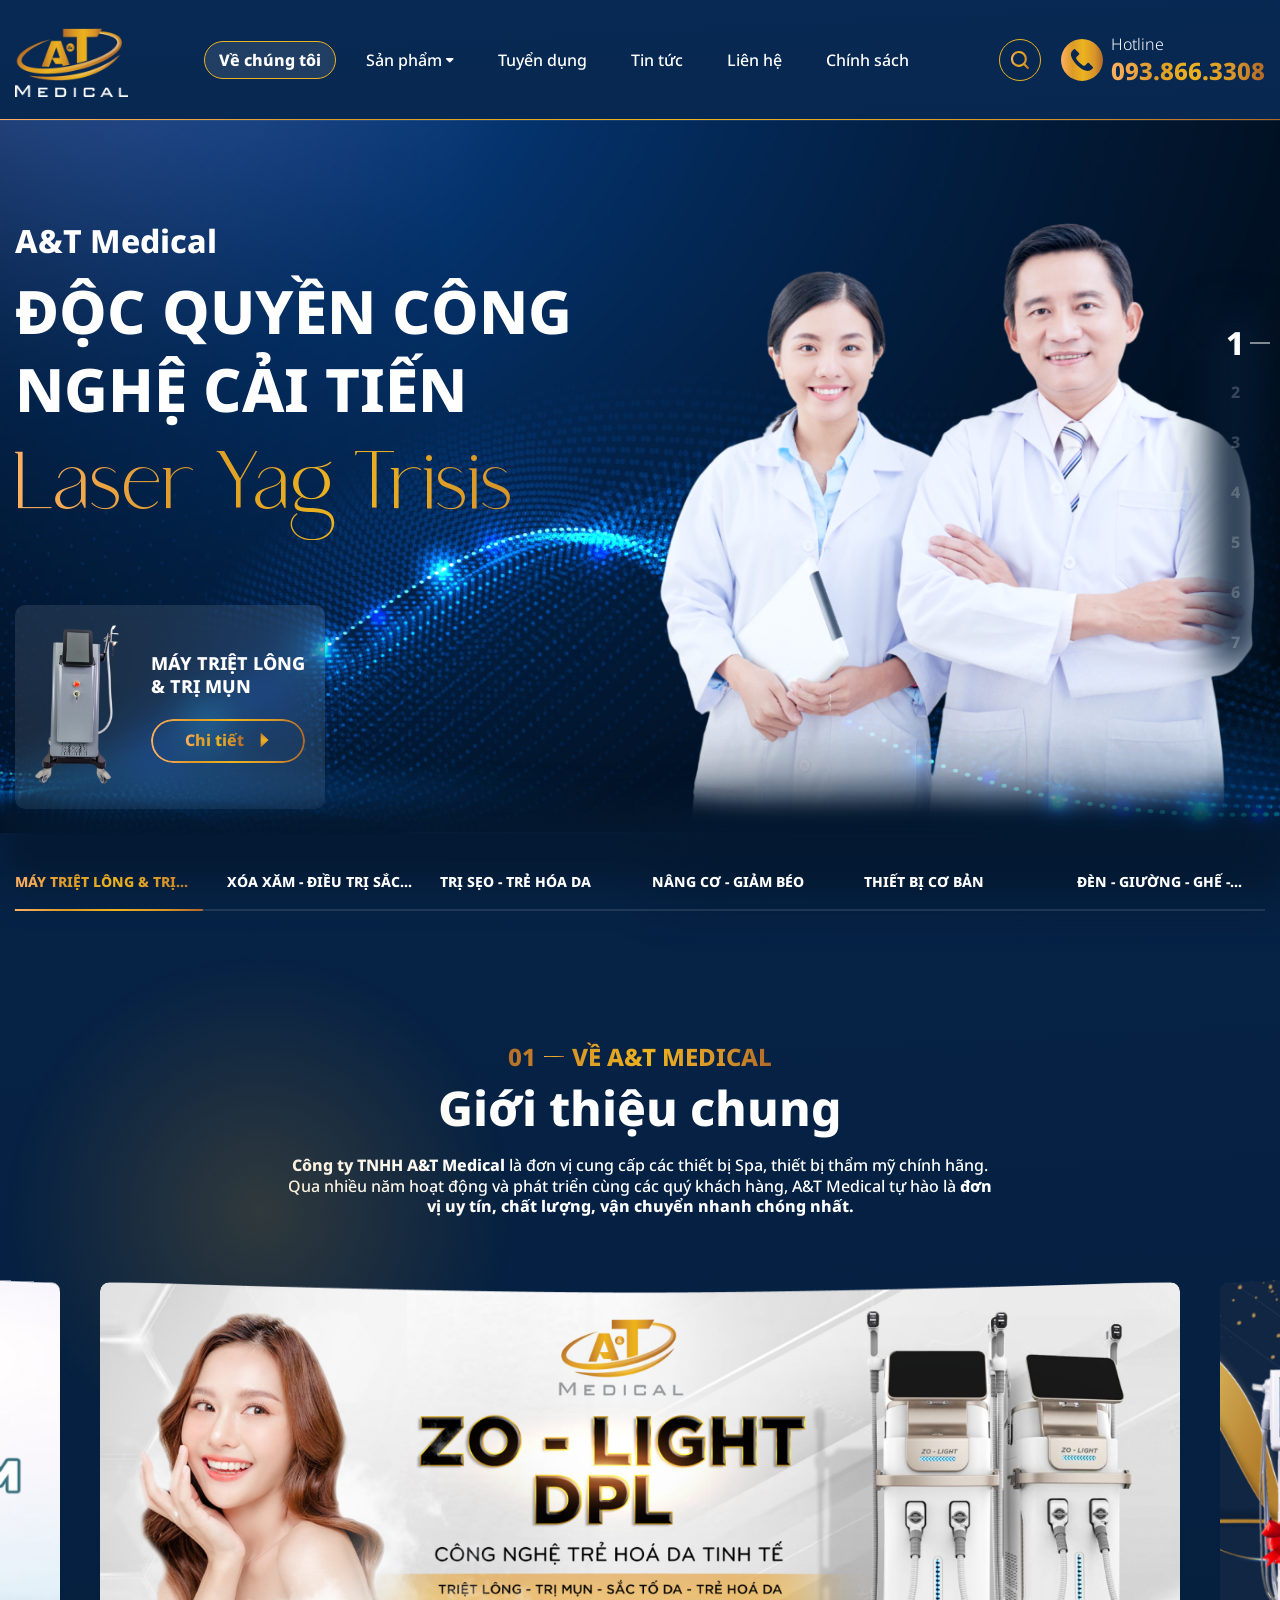
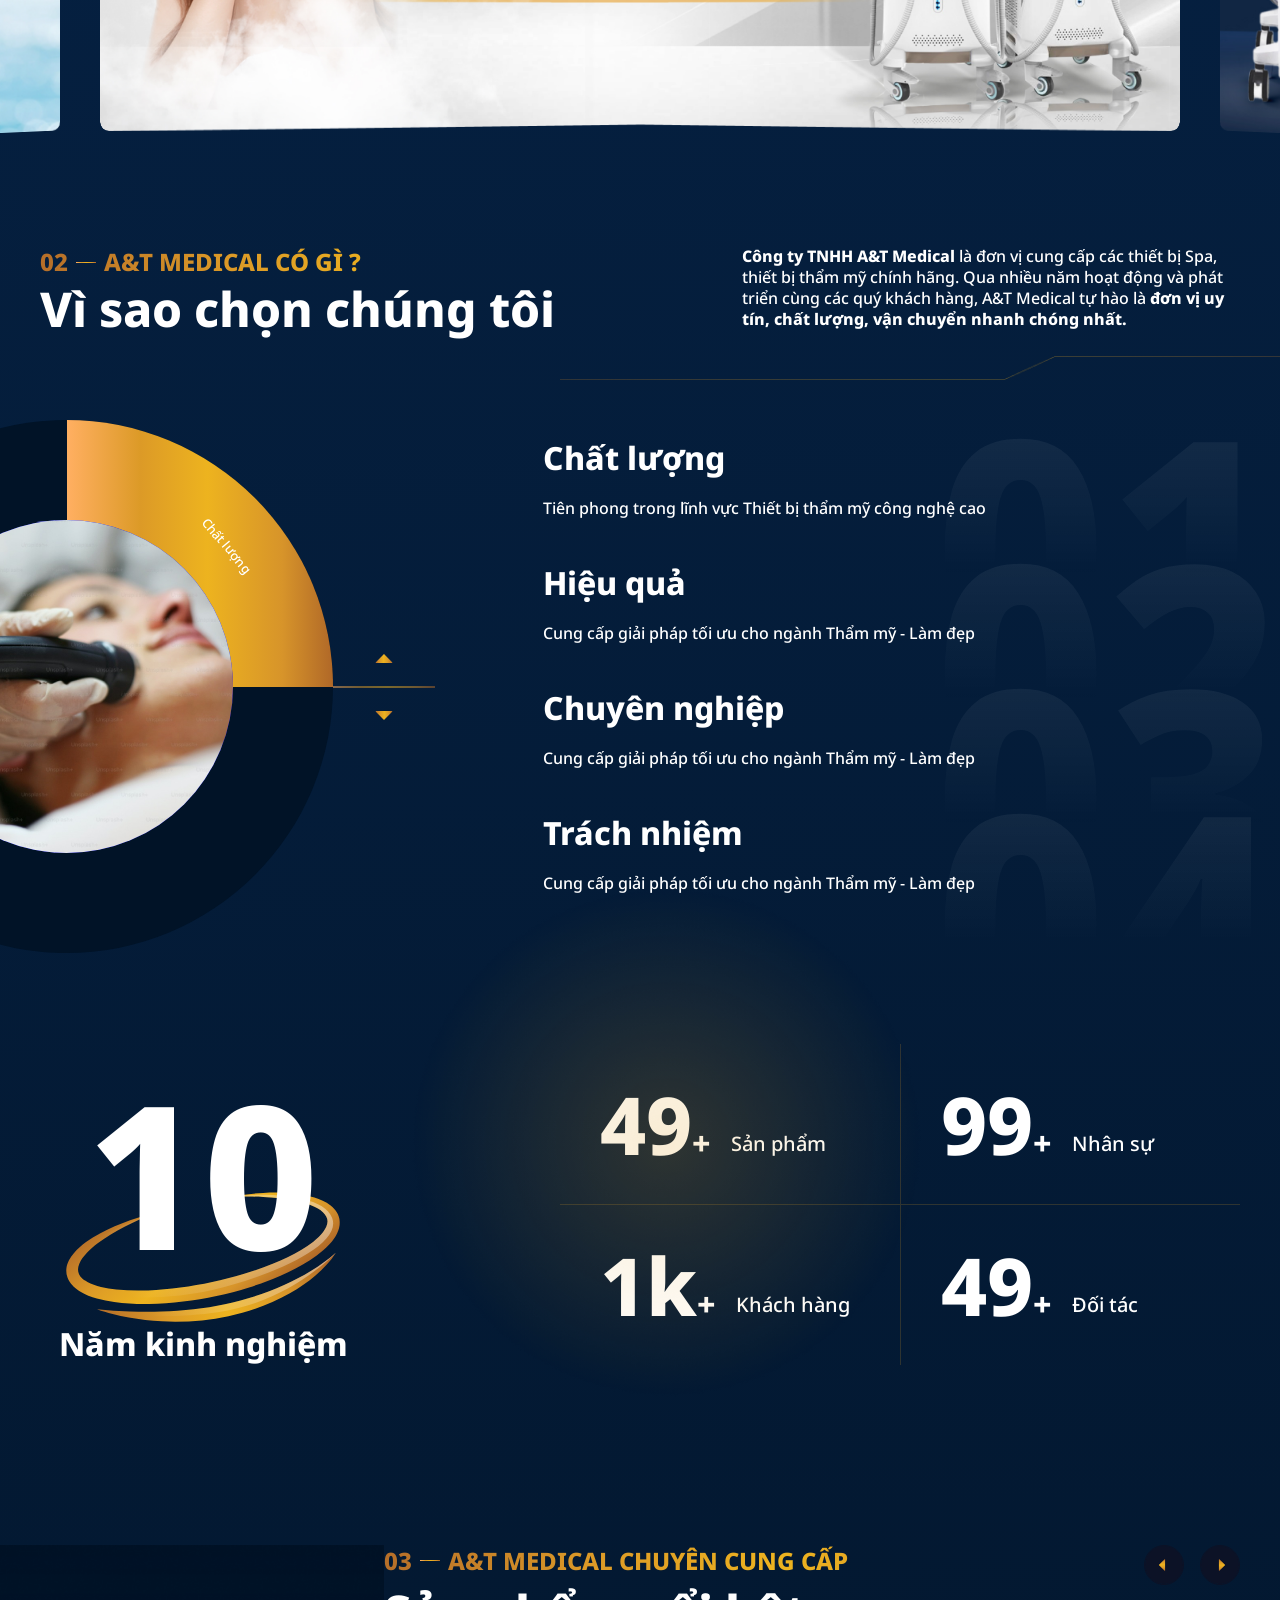
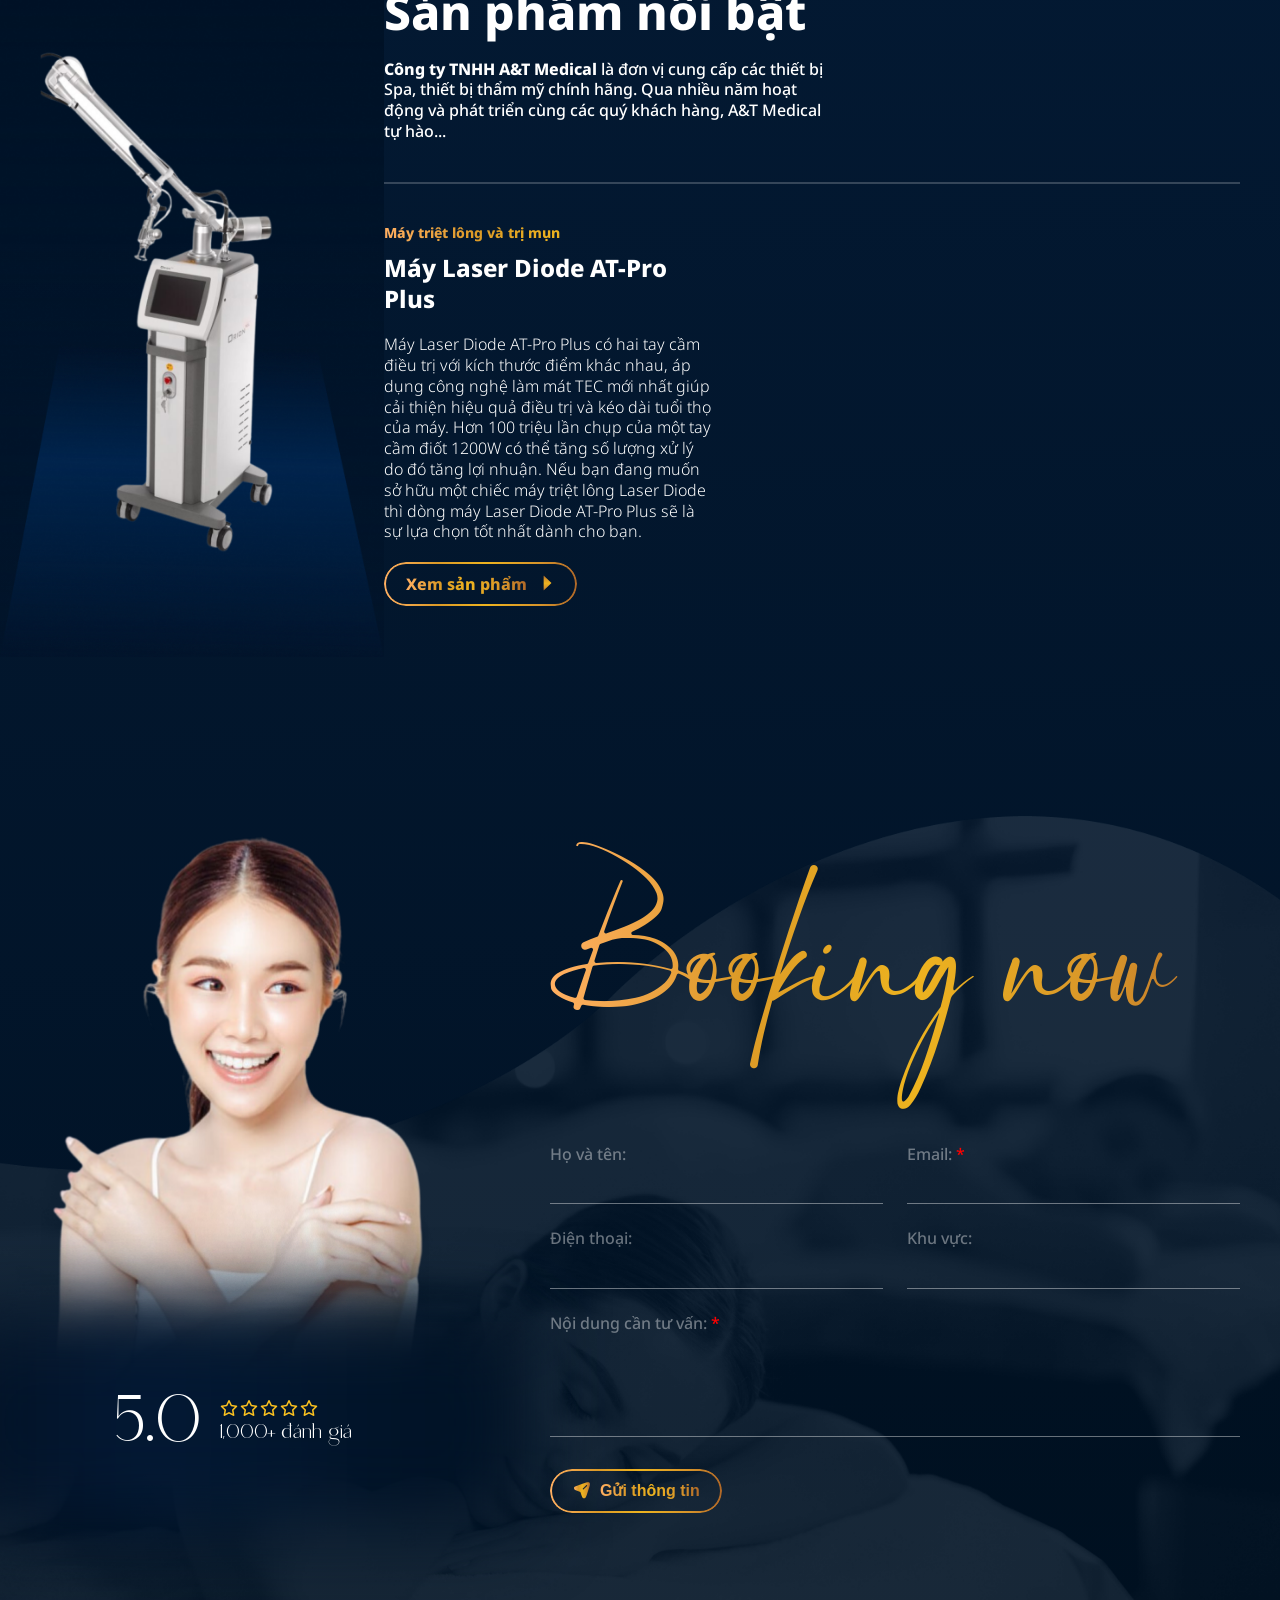
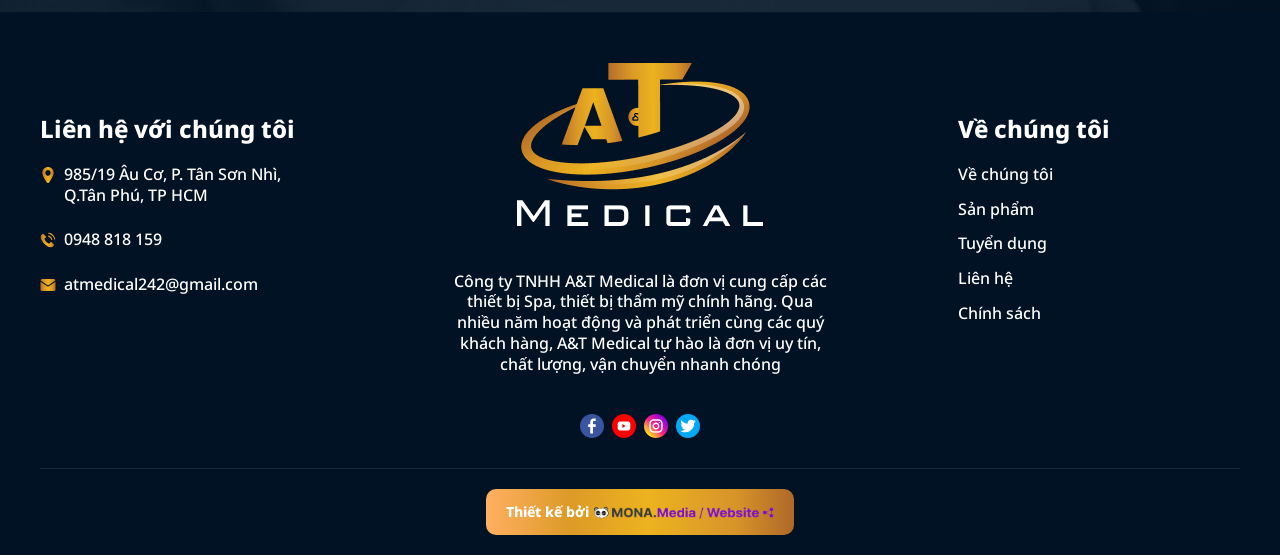
==== commit 55e804c5: "sr2" ====
--- a/template/index.html
+++ b/template/index.html
@@ -911,6 +911,92 @@
                 </div>
             </div>
         </section>
+        <div class="homes-nb sc-pd">
+            <div class="homes-nb-wr">
+                <div class="left">
+                    <div class="swiper-container">
+                        <div class="swiper">
+                            <div class="swiper-wrapper">
+                                <div class="swiper-slide">
+                                    <div class="left-it">
+                                        <img src="./assets/images/homeprod.png" alt="">
+                                    </div>
+                                </div>
+                            </div>
+                        </div>
+                    </div>
+                </div>
+                <div class="right">
+                    <div class="head">
+                        <div class="titles add-class">
+                            <p class="titles-sub">
+                                <span class="num">03</span>
+                                <span class="line"></span>
+                                <span class="text">A&T Medical chuyên cung cấp</span>
+                            </p>
+                            <h2 class="titles-main" data-spl="">
+                                Sản phẩm nổi bật
+                            </h2>
+                            <p class="titles-desc">
+                                <strong>Công ty TNHH A&T Medical</strong> là đơn vị cung cấp các thiết bị Spa, thiết bị
+                                thẩm mỹ chính
+                                hãng. Qua nhiều năm hoạt động và phát triển cùng các quý khách hàng, A&T Medical tự
+                                hào...
+                            </p>
+                        </div>
+                        <div class="swiper-control">
+                            <div class="swiper-control-btn swiper-prev">
+                                <img src="./assets/images/chev-l.svg" alt="">
+                            </div>
+                            <div class="swiper-control-btn swiper-next">
+                                <img src="./assets/images/chev-r.svg" alt="">
+                            </div>
+                        </div>
+                    </div>
+                    <div class="progress"></div>
+                    <div class="right-slider">
+                        <div class="swiper-container">
+                            <div class="swiper">
+                                <div class="swiper-wrapper">
+                                    <div class="swiper-slide">
+                                        <div class="right-slider-it">
+                                            <div class="row">
+                                                <div class="content col">
+                                                    <p class="sub">Máy triệt lông và trị mụn</p>
+                                                    <p class="tt">
+                                                        Máy Laser Diode AT-Pro Plus
+                                                    </p>
+                                                    <p class="des">
+                                                        Máy Laser Diode AT-Pro Plus có hai tay cầm điều trị với kích
+                                                        thước điểm khác nhau, áp dụng công nghệ làm mát TEC mới nhất
+                                                        giúp cải thiện hiệu quả điều trị và kéo dài tuổi thọ của máy.
+                                                        Hơn 100 triệu lần chụp của một tay cầm điốt 1200W có thể tăng số
+                                                        lượng xử lý do đó tăng lợi nhuận. Nếu bạn đang muốn sở hữu một
+                                                        chiếc máy triệt lông Laser Diode thì dòng máy Laser Diode AT-Pro
+                                                        Plus sẽ là sự lựa chọn tốt nhất dành cho bạn.
+                                                    </p>
+                                                    <div class="bd-ln">
+                                                        <a href="" class="btn-bd">
+                                                            <span class="txt">Xem sản phẩm</span>
+                                                            <span class="icon">
+                                                                <img src="./assets/images/chev-r.svg" alt="">
+                                                            </span>
+                                                        </a>
+                                                    </div>
+                                                </div>
+                                                <div class="img col">
+
+                                                </div>
+                                            </div>
+                                        </div>
+                                    </div>
+                                </div>
+                            </div>
+                        </div>
+                    </div>
+                </div>
+            </div>
+        </div>
         <section class="book add-class">
             <div class="bg">
                 <img src="./assets/images/book-bg.png" alt="">
--- a/template/css/style.css
+++ b/template/css/style.css
@@ -15480,35 +15480,44 @@
   .homes-why-bd {
     align-items: unset;
   }
-  .homes-why-bd .col-5, .homes-why-bd .col-7 {
+  .homes-why-bd .col-5,
+.homes-why-bd .col-7 {
     width: 50%;
   }
-  .homes-why-bd .col-5 .homes-why-left, .homes-why-bd .col-7 .homes-why-left {
+  .homes-why-bd .col-5 .homes-why-left,
+.homes-why-bd .col-7 .homes-why-left {
     height: 100%;
     padding-left: 1.5rem;
   }
-  .homes-why-bd .col-5 .homes-why-left .swiper-container, .homes-why-bd .col-7 .homes-why-left .swiper-container {
+  .homes-why-bd .col-5 .homes-why-left .swiper-container,
+.homes-why-bd .col-7 .homes-why-left .swiper-container {
     height: 100%;
   }
-  .homes-why-bd .col-5 .homes-why-left .swiper-container .swiper, .homes-why-bd .col-7 .homes-why-left .swiper-container .swiper {
+  .homes-why-bd .col-5 .homes-why-left .swiper-container .swiper,
+.homes-why-bd .col-7 .homes-why-left .swiper-container .swiper {
     height: 100%;
   }
-  .homes-why-bd .col-5 .homes-why-left .swiper-container .swiper .circle, .homes-why-bd .col-7 .homes-why-left .swiper-container .swiper .circle {
+  .homes-why-bd .col-5 .homes-why-left .swiper-container .swiper .circle,
+.homes-why-bd .col-7 .homes-why-left .swiper-container .swiper .circle {
     height: 100%;
   }
-  .homes-why-bd .col-5 .homes-why-mid, .homes-why-bd .col-7 .homes-why-mid {
+  .homes-why-bd .col-5 .homes-why-mid,
+.homes-why-bd .col-7 .homes-why-mid {
     padding-right: 1.5rem;
     height: 35rem;
   }
 }
 @media screen and (max-width: 500px) {
-  .homes-why-bd .col-5, .homes-why-bd .col-7 {
+  .homes-why-bd .col-5,
+.homes-why-bd .col-7 {
     width: 100%;
   }
-  .homes-why-bd .col-5 .homes-why-left, .homes-why-bd .col-7 .homes-why-left {
+  .homes-why-bd .col-5 .homes-why-left,
+.homes-why-bd .col-7 .homes-why-left {
     padding: 0 1.5rem;
   }
-  .homes-why-bd .col-5 .homes-why-mid, .homes-why-bd .col-7 .homes-why-mid {
+  .homes-why-bd .col-5 .homes-why-mid,
+.homes-why-bd .col-7 .homes-why-mid {
     padding: 0 1.5rem;
   }
 }
@@ -15795,17 +15804,17 @@
   }
 }
 .homes-count-num {
-  --w:35rem;
+  --w: 35rem;
   width: var(--w);
 }
 @media screen and (max-width: 1050px) {
   .homes-count-num {
-    --w:30rem;
+    --w: 30rem;
   }
 }
 @media screen and (max-width: 900px) {
   .homes-count-num {
-    --w:20rem;
+    --w: 20rem;
   }
 }
 @media screen and (max-width: 600px) {
@@ -15998,5 +16007,84 @@
 .homes-count-it:not(:first-child, :nth-child(2)) {
   border-top: 0.1rem solid rgba(220, 154, 39, 0.2);
 }
+.homes-nb-wr {
+  display: -webkit-flex;
+  display: -moz-flex;
+  display: -ms-flex;
+  display: -o-flex;
+  display: flex;
+}
+.homes-nb-wr .left {
+  width: 30%;
+}
+.homes-nb-wr .right {
+  width: 70%;
+  padding-right: calc(var(--rewidth));
+}
+.homes-nb-wr .right .head {
+  display: -webkit-flex;
+  display: -moz-flex;
+  display: -ms-flex;
+  display: -o-flex;
+  display: flex;
+}
+.homes-nb-wr .right .head .swiper-control {
+  align-items: unset;
+}
+.homes-nb-wr .right .progress {
+  position: relative;
+  height: 0.2rem;
+  background-color: rgba(255, 255, 255, 0.2);
+  margin-bottom: 4rem;
+}
+.homes-nb-wr .right .progress::after {
+  content: "";
+  position: absolute;
+  width: var(--progress);
+  left: 0;
+  height: 100%;
+  transition: 0.4s;
+}
+.homes-nb-wr .right-slider-it .content {
+  width: 40%;
+  display: -webkit-flex;
+  display: -moz-flex;
+  display: -ms-flex;
+  display: -o-flex;
+  display: flex;
+  flex-direction: column;
+}
+.homes-nb-wr .right-slider-it .content .sub {
+  font-size: 1.4rem;
+  font-weight: 700;
+  margin-bottom: 1rem;
+  background: linear-gradient(90deg, #FFAF61 0.37%, #DC9A27 27.52%, #EDB31F 52.76%, #D7942A 80.98%, #B06828 100%);
+  -webkit-background-clip: text;
+  -webkit-text-fill-color: transparent;
+  background-clip: text;
+  text-fill-color: transparent;
+}
+.homes-nb-wr .right-slider-it .content .tt {
+  font-size: 2.4rem;
+  font-weight: 700;
+  margin-bottom: 2rem;
+}
+@media only screen and (max-width: 1200px) {
+  .homes-nb-wr .right-slider-it .content .tt {
+    font-size: 2rem;
+  }
+}
+@media only screen and (max-width: 800px) {
+  .homes-nb-wr .right-slider-it .content .tt {
+    font-size: 1.7rem;
+  }
+}
+.homes-nb-wr .right-slider-it .content .des {
+  font-weight: 300;
+  margin-bottom: 2rem;
+}
+.homes-nb-wr .right-slider-it .img {
+  width: 60%;
+}
 
 /*# sourceMappingURL=style.css.map */
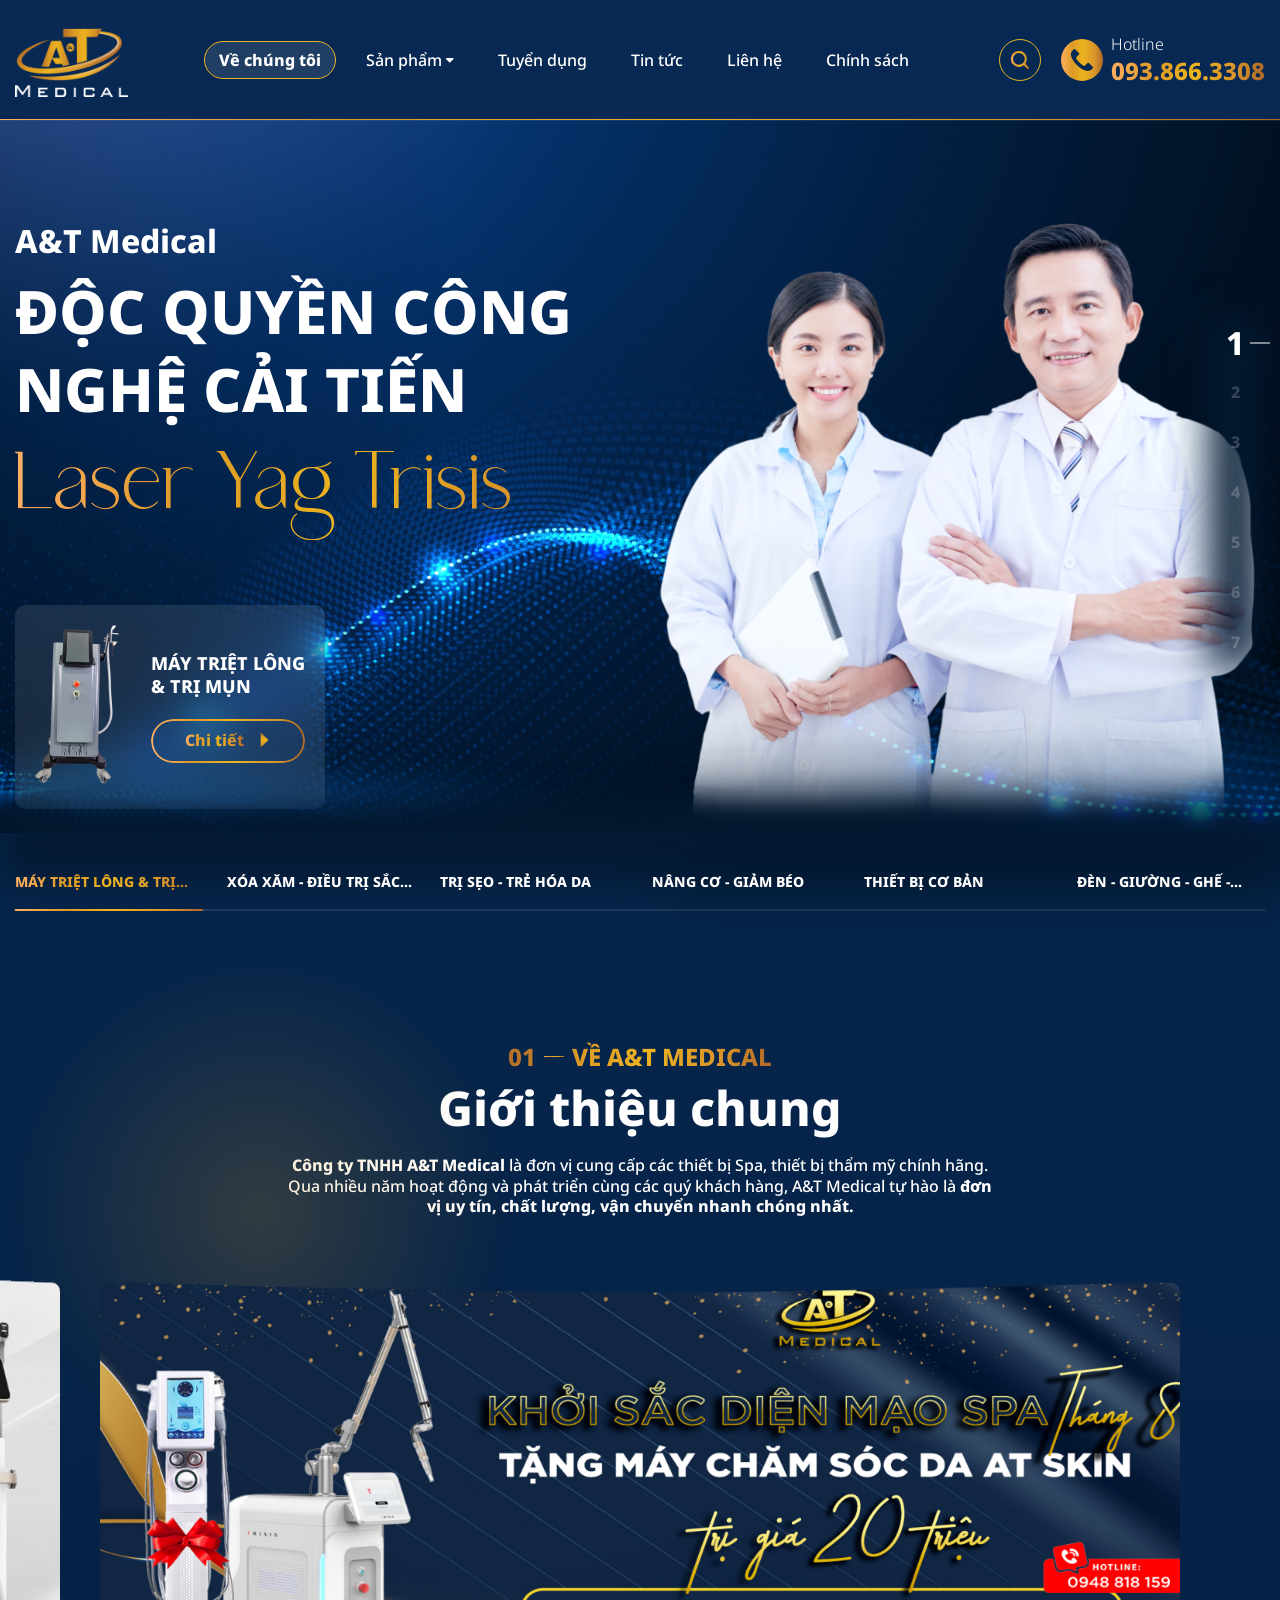
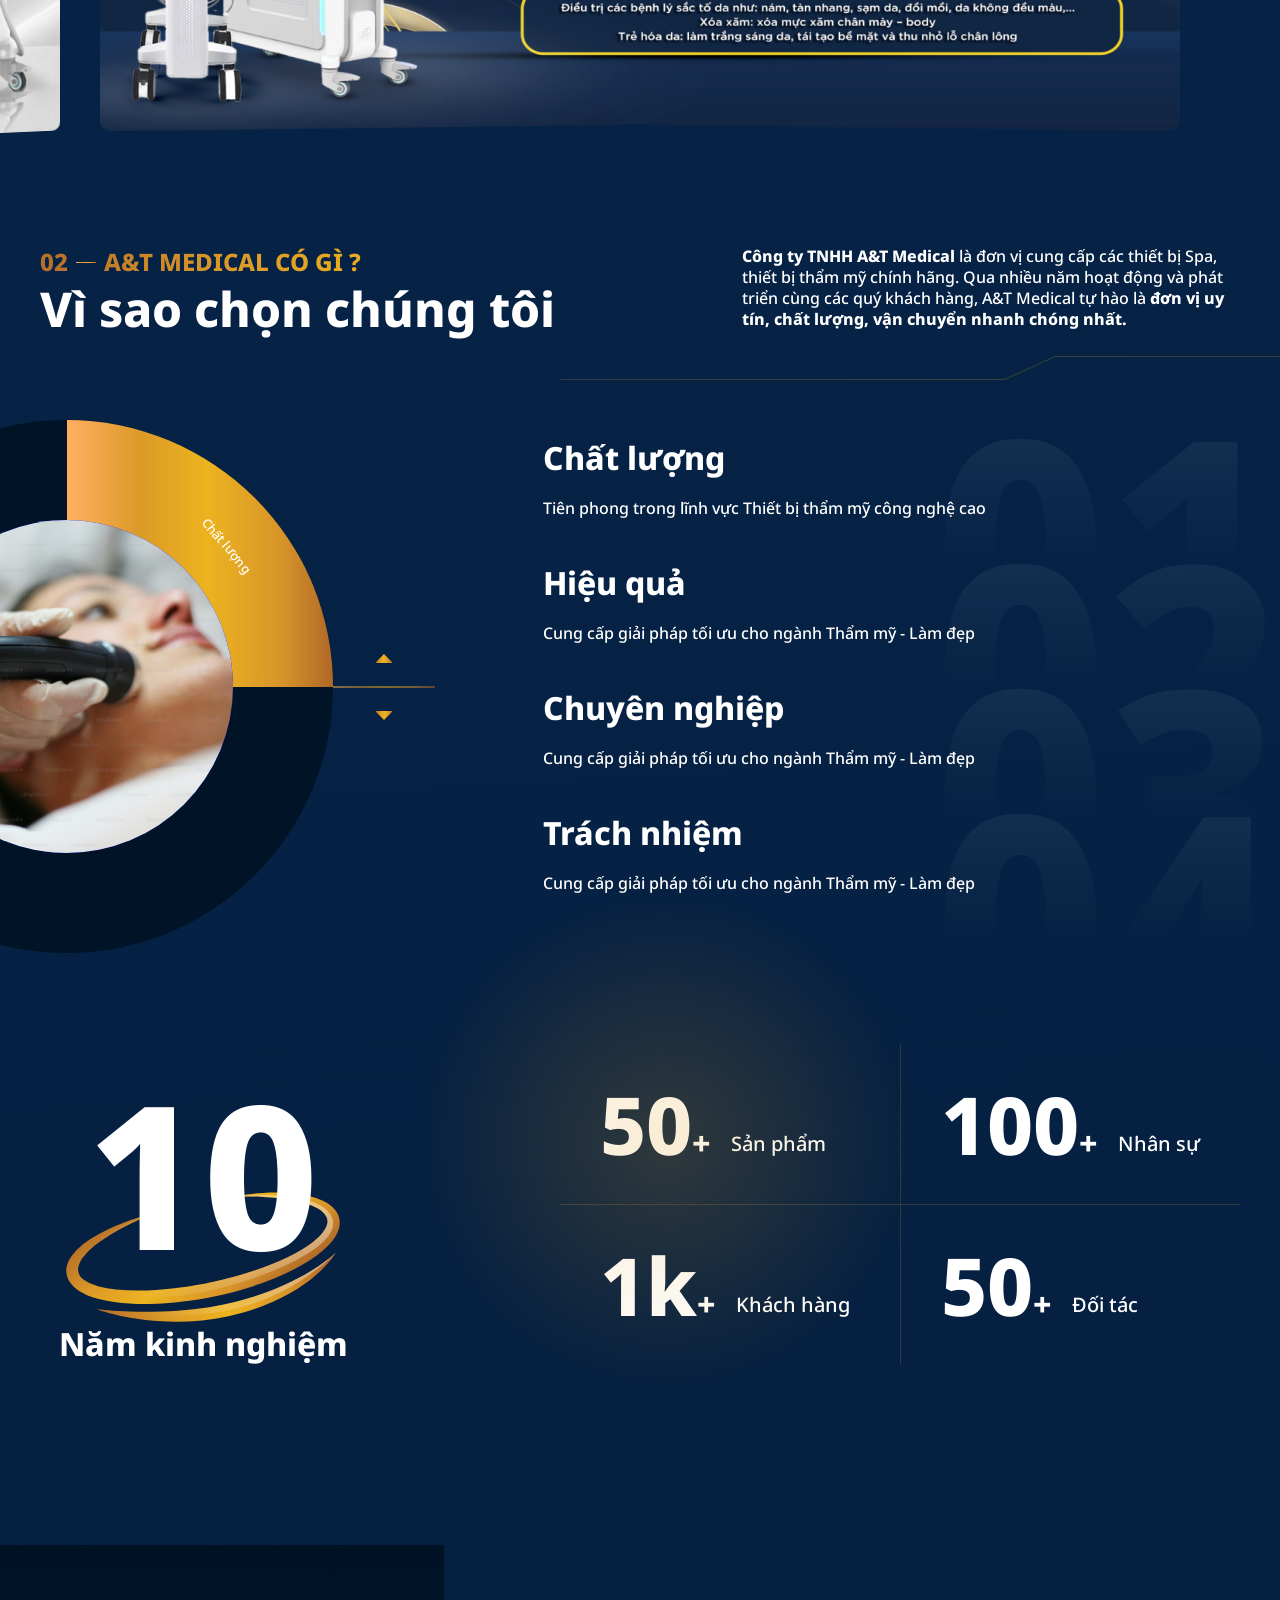
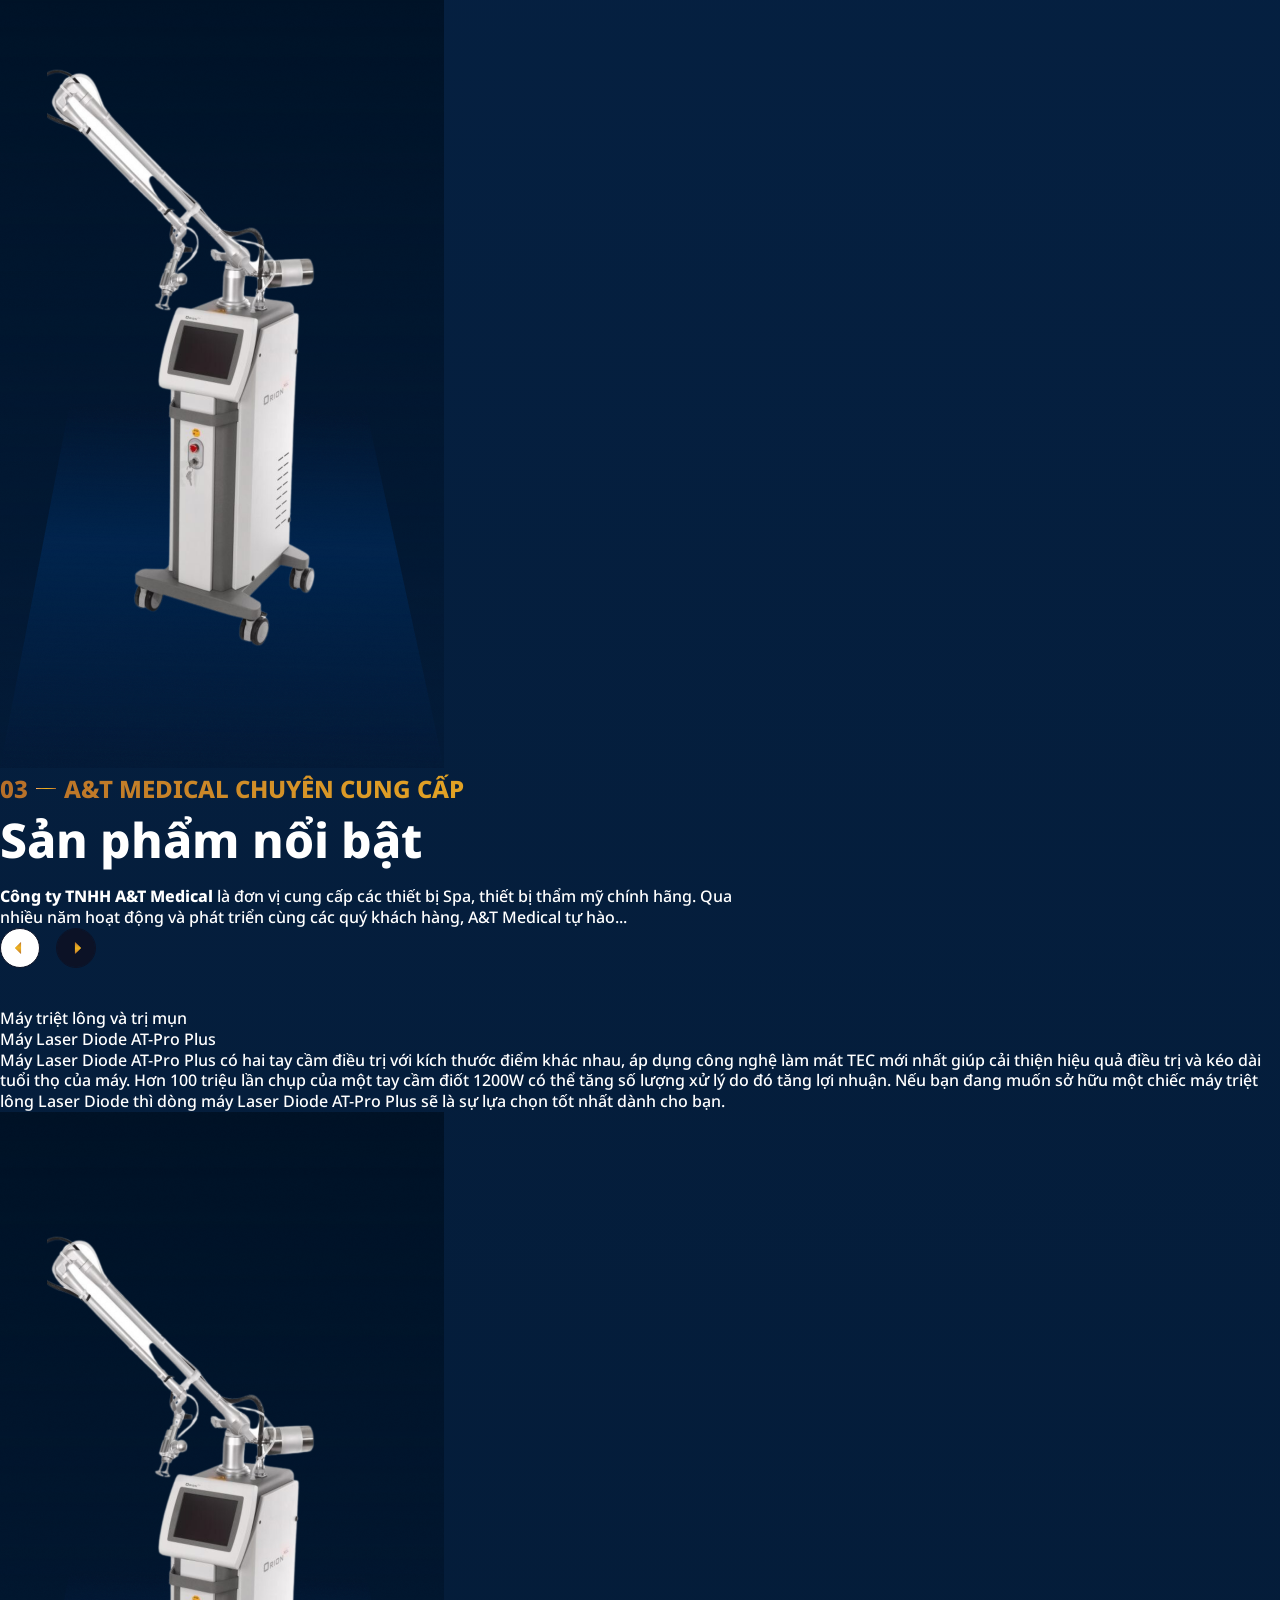
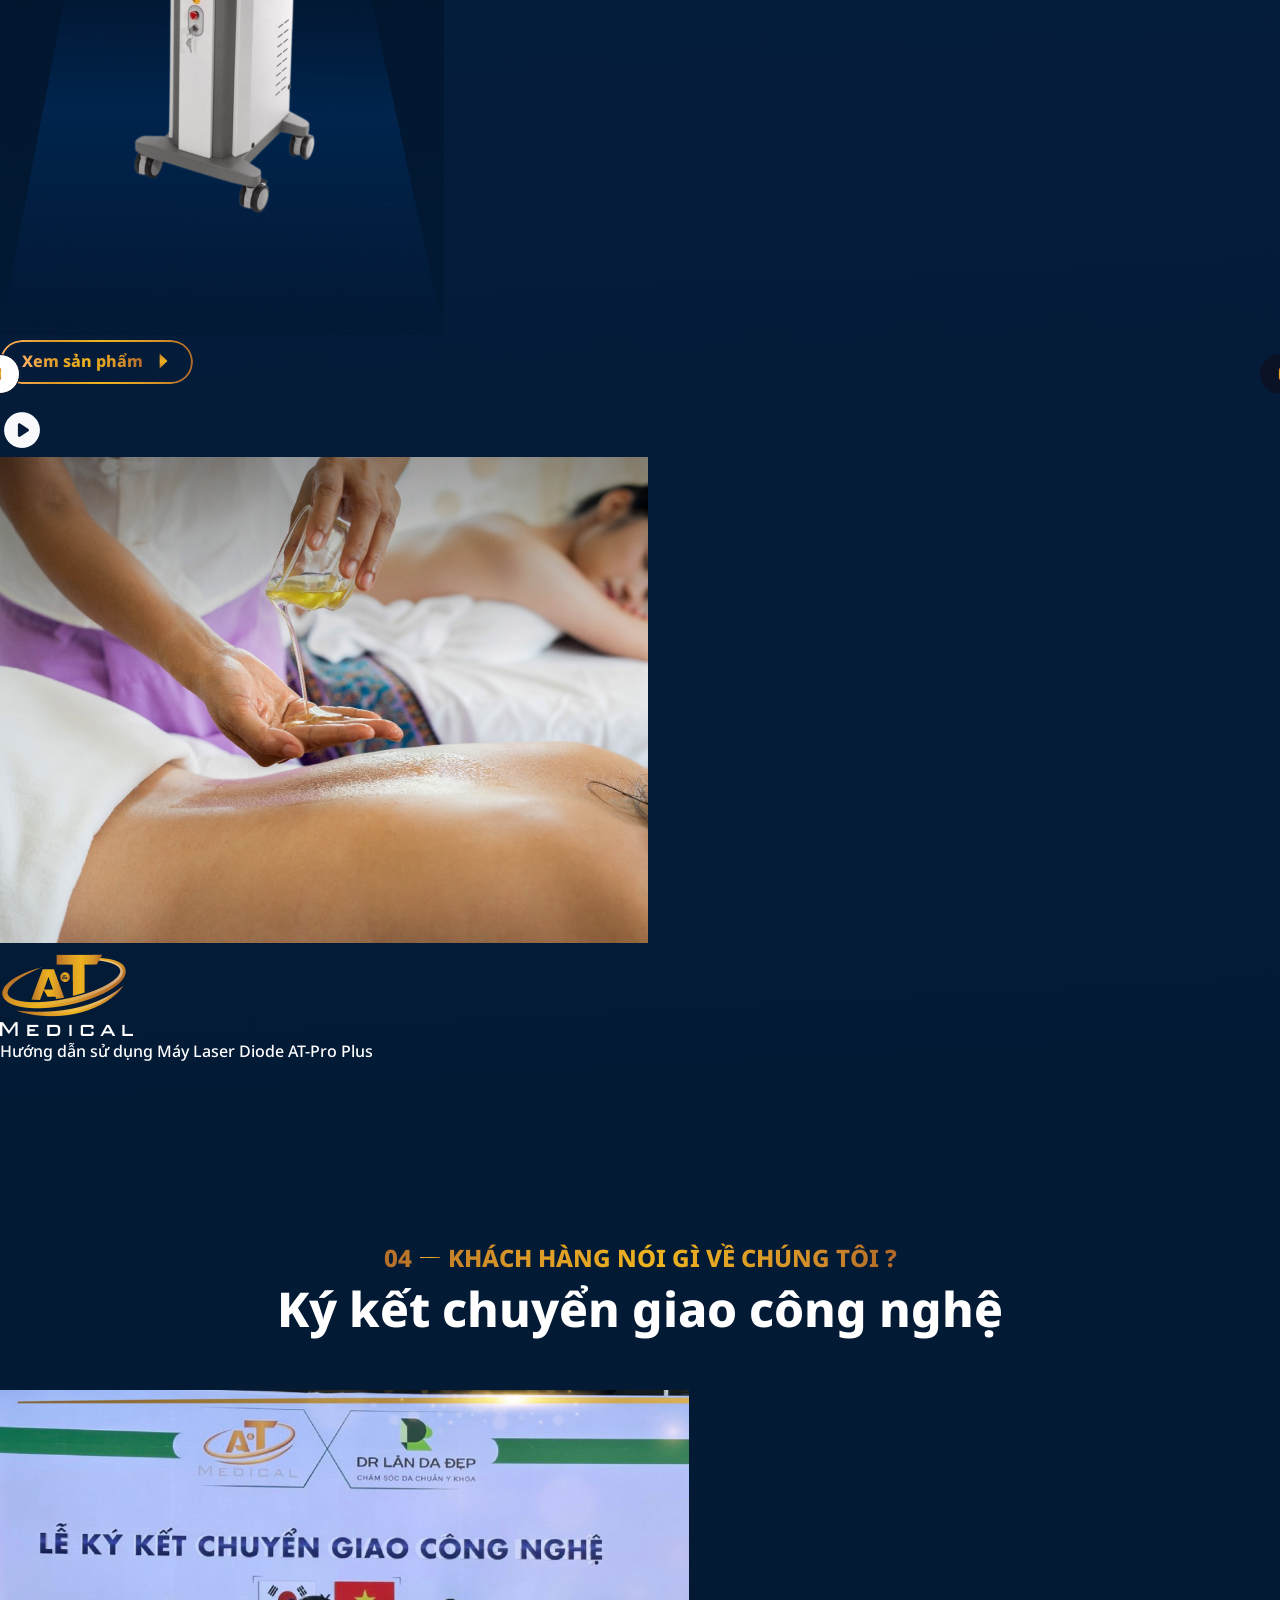
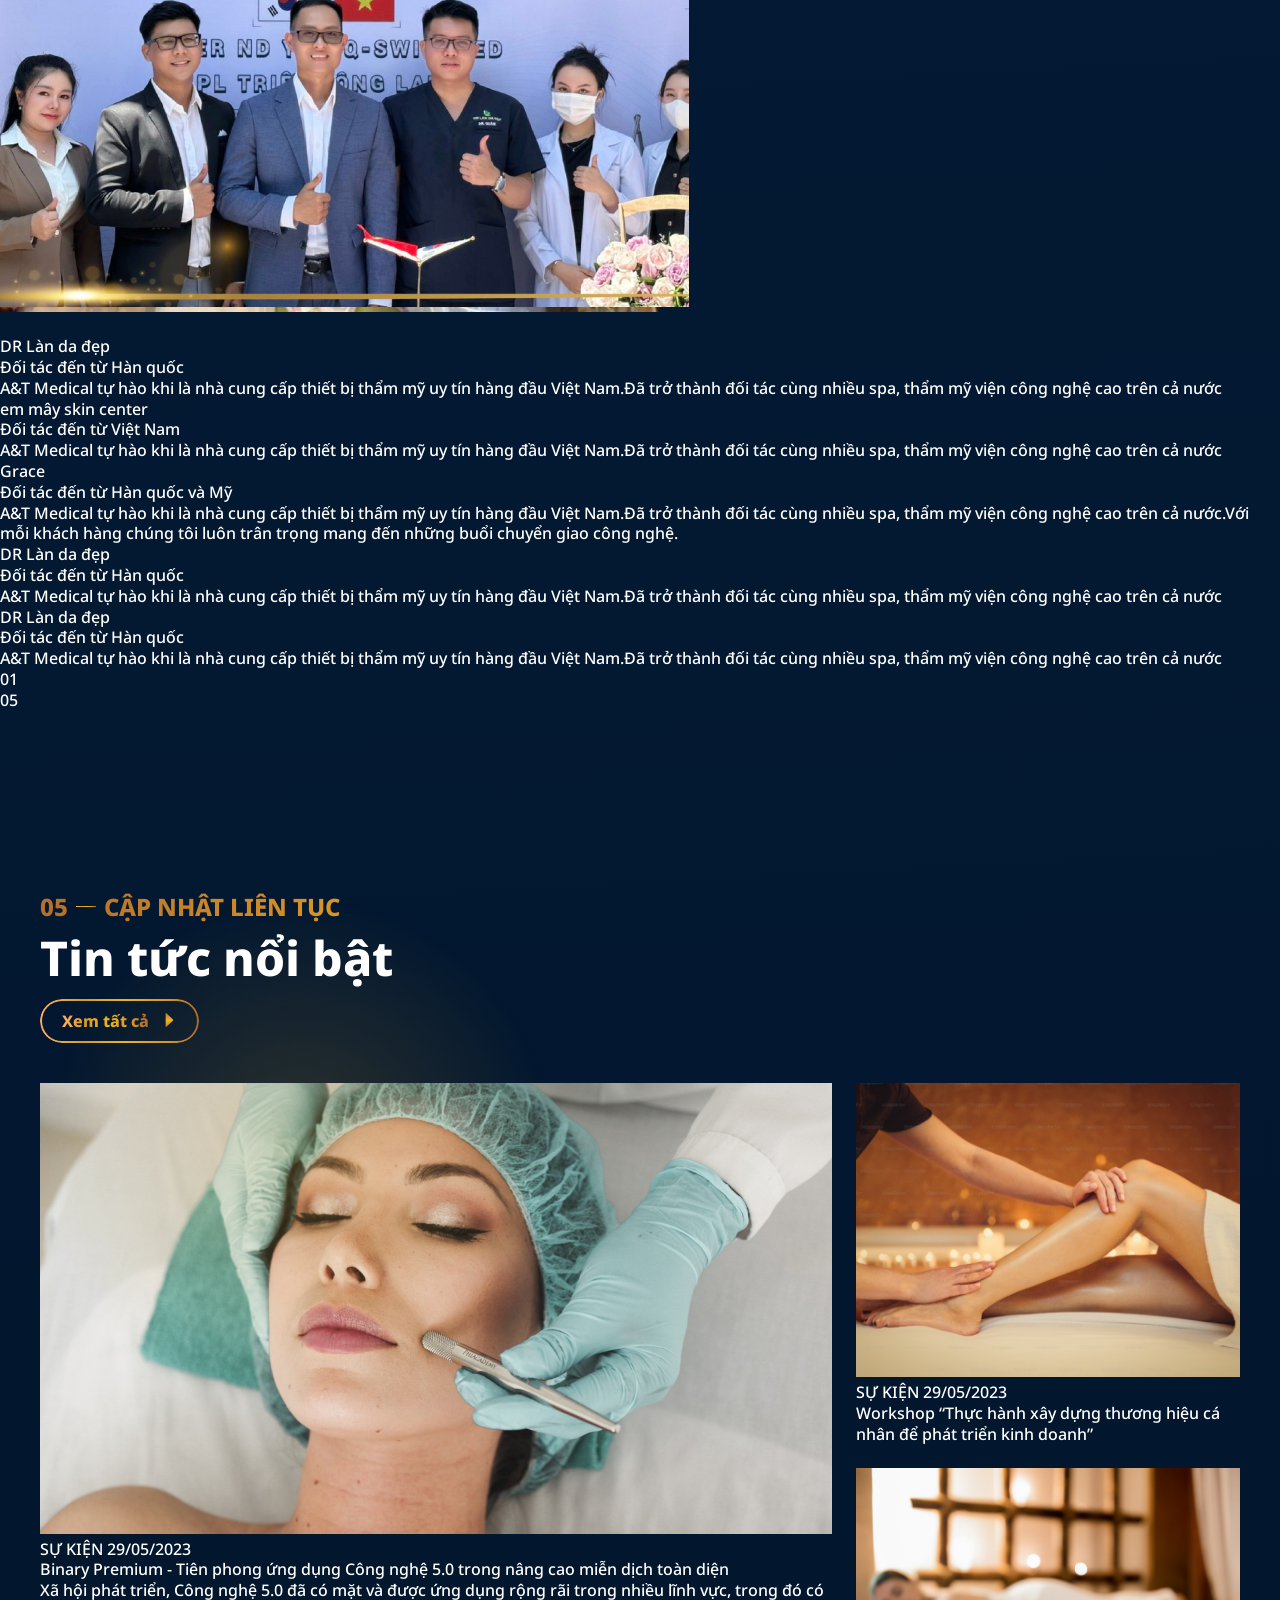
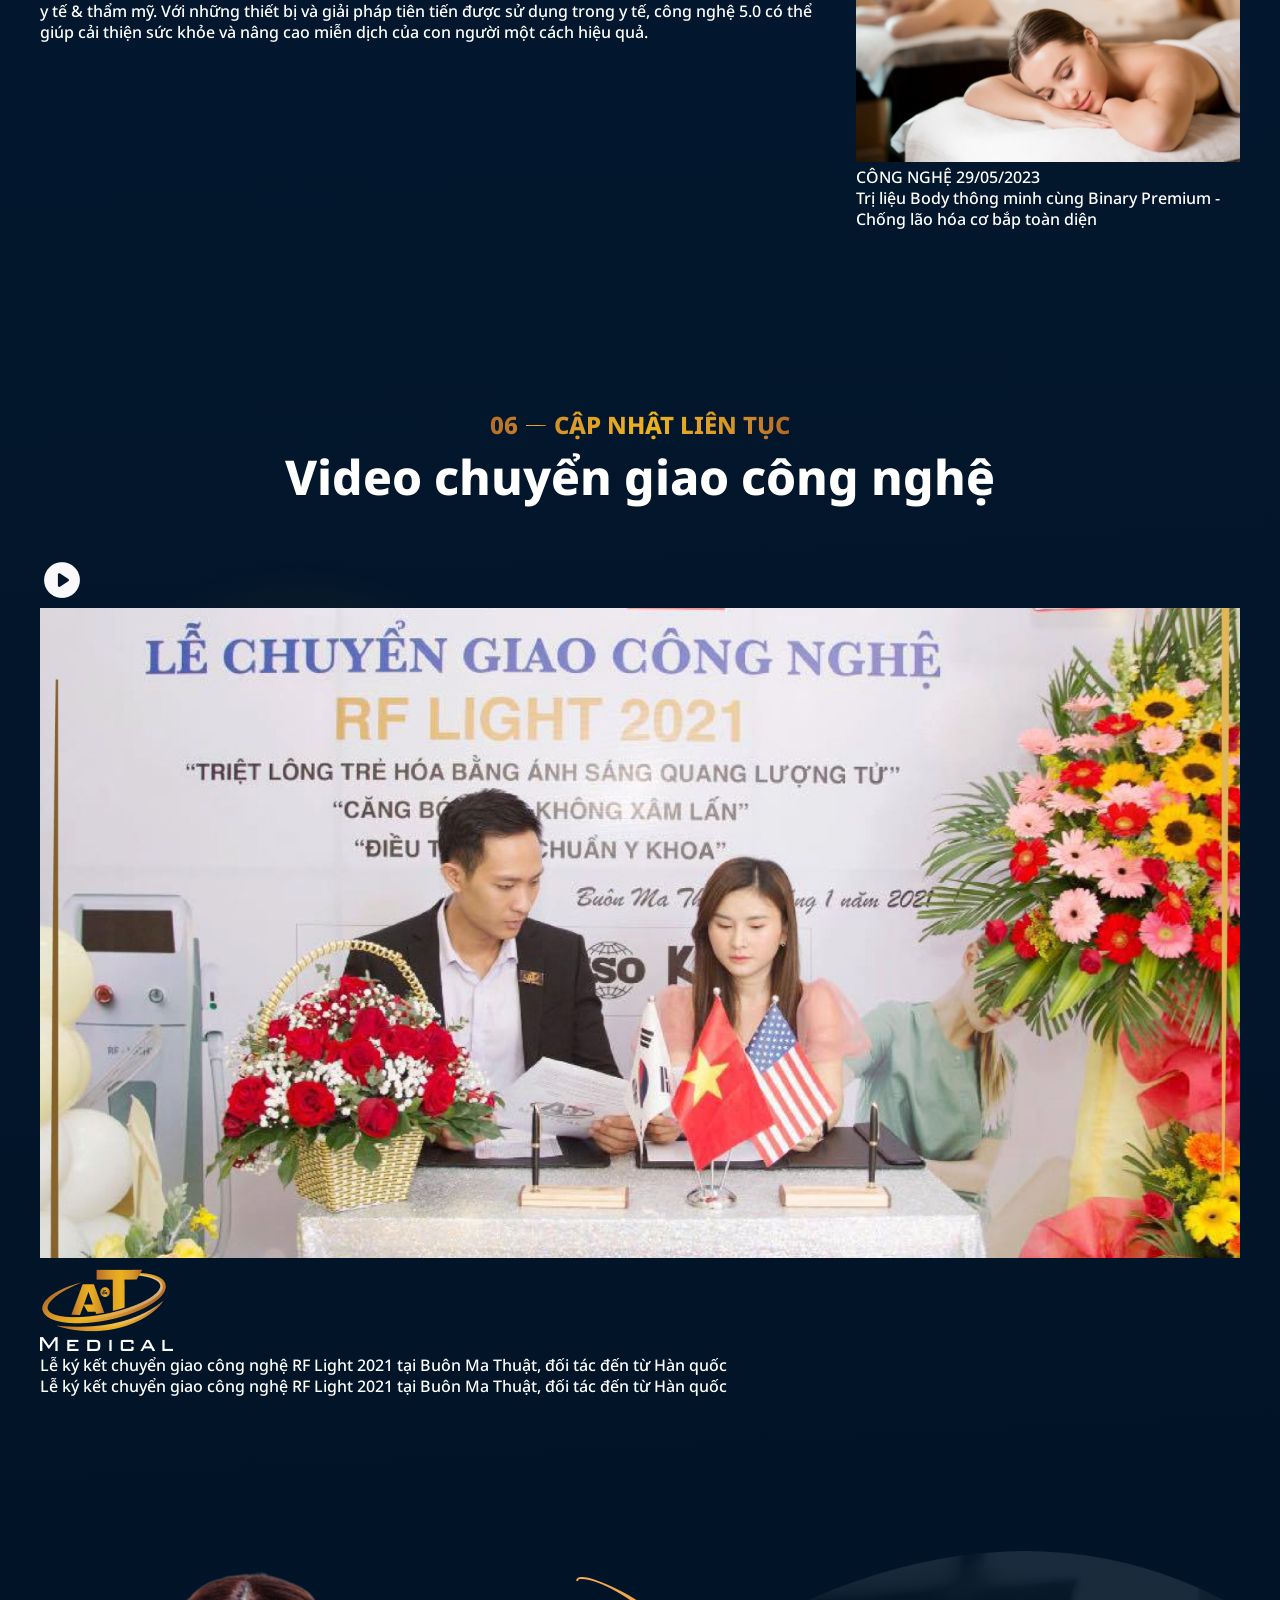
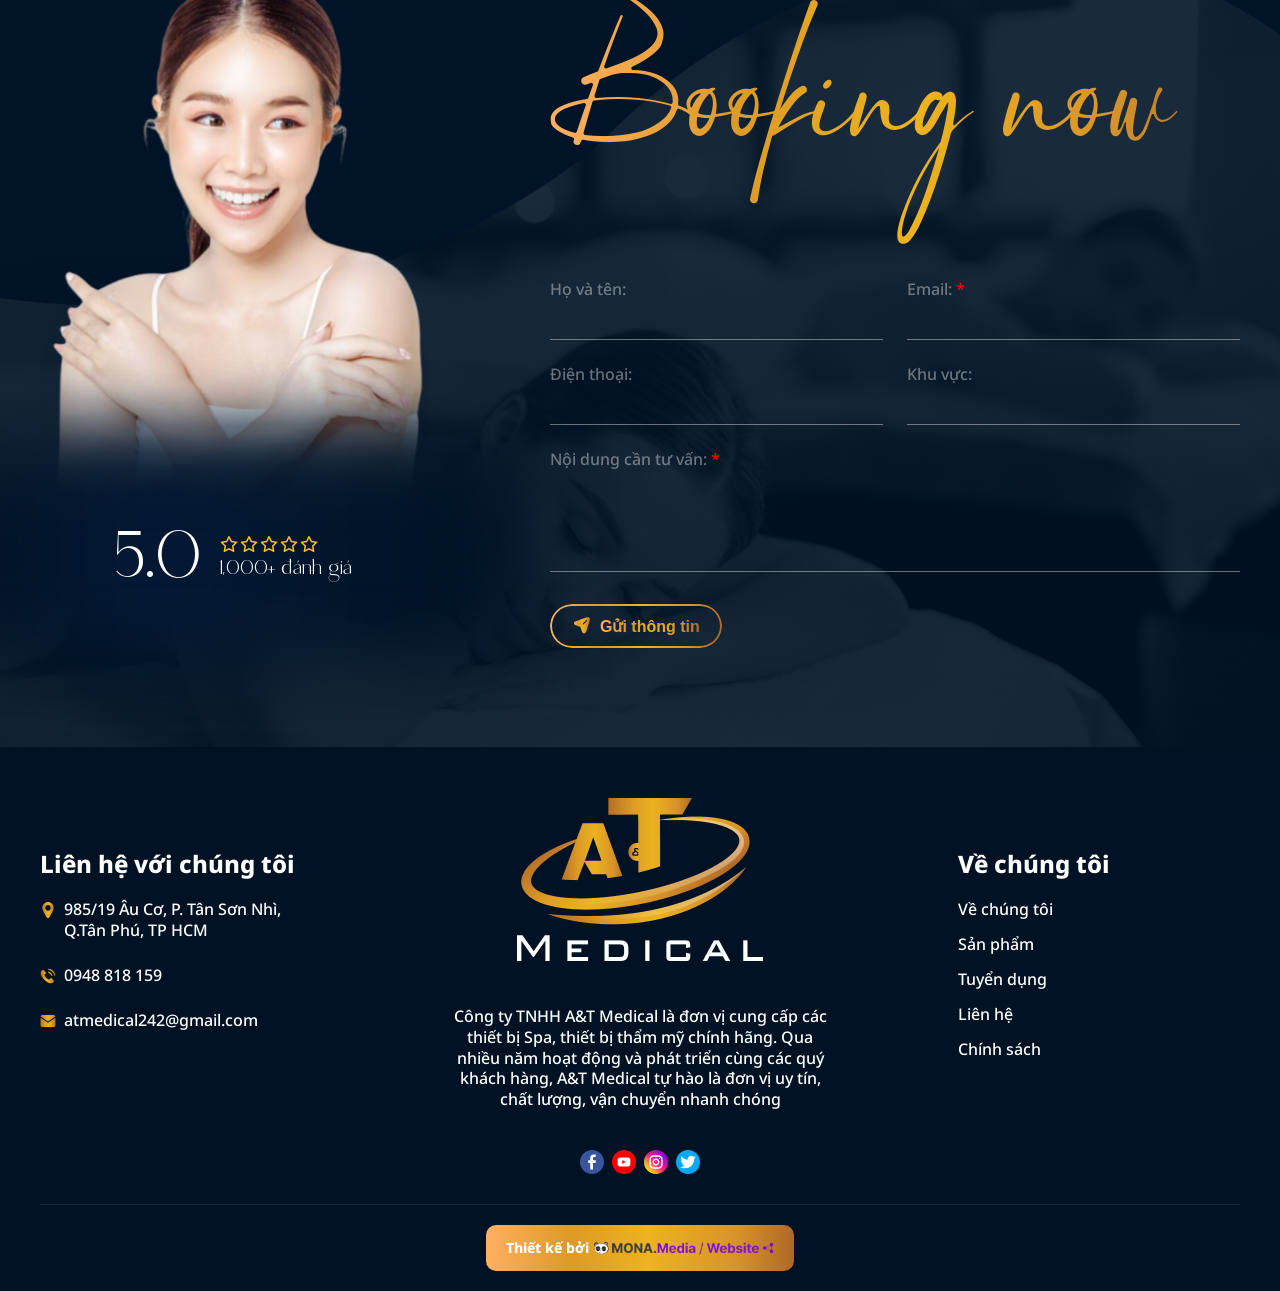
==== commit dcd31c6a: "sr3" ====
--- a/template/index.html
+++ b/template/index.html
@@ -911,15 +911,22 @@
                 </div>
             </div>
         </section>
-        <div class="homes-nb sc-pd">
+        <section class="homes-nb sc-pd">
             <div class="homes-nb-wr">
                 <div class="left">
-                    <div class="swiper-container">
-                        <div class="swiper">
-                            <div class="swiper-wrapper">
-                                <div class="swiper-slide">
-                                    <div class="left-it">
-                                        <img src="./assets/images/homeprod.png" alt="">
+                    <div class="left-slider">
+                        <div class="swiper-container">
+                            <div class="swiper">
+                                <div class="swiper-wrapper">
+                                    <div class="swiper-slide">
+                                        <div class="left-it">
+                                            <img src="./assets/images/homeprod.png" alt="">
+                                        </div>
+                                    </div>
+                                    <div class="swiper-slide">
+                                        <div class="left-it">
+                                            <img src="./assets/images/homeprod.png" alt="">
+                                        </div>
                                     </div>
                                 </div>
                             </div>
@@ -953,14 +960,16 @@
                             </div>
                         </div>
                     </div>
-                    <div class="progress"></div>
+                    <div class="progress">
+                        <div class="progress-line"></div>
+                    </div>
                     <div class="right-slider">
                         <div class="swiper-container">
                             <div class="swiper">
                                 <div class="swiper-wrapper">
                                     <div class="swiper-slide">
                                         <div class="right-slider-it">
-                                            <div class="row">
+                                            <div class="row gy">
                                                 <div class="content col">
                                                     <p class="sub">Máy triệt lông và trị mụn</p>
                                                     <p class="tt">
@@ -975,6 +984,11 @@
                                                         chiếc máy triệt lông Laser Diode thì dòng máy Laser Diode AT-Pro
                                                         Plus sẽ là sự lựa chọn tốt nhất dành cho bạn.
                                                     </p>
+                                                    <div class="pr">
+                                                        <div class="pr-img">
+                                                            <img src="./assets/images/homeprod.png" alt="">
+                                                        </div>
+                                                    </div>
                                                     <div class="bd-ln">
                                                         <a href="" class="btn-bd">
                                                             <span class="txt">Xem sản phẩm</span>
@@ -985,18 +999,508 @@
                                                     </div>
                                                 </div>
                                                 <div class="img col">
-
-                                                </div>
-                                            </div>
-                                        </div>
-                                    </div>
-                                </div>
-                            </div>
-                        </div>
-                    </div>
-                </div>
-            </div>
-        </div>
+                                                    <div class="img-vid">
+                                                        <a href="https://www.youtube.com/watch?v=YPFgFfVF-pY"
+                                                            class="img-vid-play" data-fancybox="video">
+                                                            <img src="./assets/images/ic-play.png" alt="">
+                                                        </a>
+                                                        <div class="img-vid-inner">
+                                                            <img src="./assets/images/homeprodvid.jpg" alt="">
+                                                        </div>
+                                                        <div class="img-hd">
+                                                            <div class="icon">
+                                                                <img src="./assets/images/logo.png" alt="">
+                                                            </div>
+                                                            <p class="txt">
+                                                                Hướng dẫn sử dụng Máy Laser Diode AT-Pro Plus
+                                                            </p>
+                                                        </div>
+                                                    </div>
+                                                </div>
+                                            </div>
+                                        </div>
+                                    </div>
+                                    <div class="swiper-slide">
+                                        <div class="right-slider-it">
+                                            <div class="row gy">
+                                                <div class="content col">
+                                                    <p class="sub">Máy triệt lông và trị mụn</p>
+                                                    <p class="tt">
+                                                        Máy Laser Diode AT-Pro Plus
+                                                    </p>
+                                                    <p class="des">
+                                                        Máy Laser Diode AT-Pro Plus có hai tay cầm điều trị với kích
+                                                        thước điểm khác nhau, áp dụng công nghệ làm mát TEC mới nhất
+                                                        giúp cải thiện hiệu quả điều trị và kéo dài tuổi thọ của máy.
+                                                        Hơn 100 triệu lần chụp của một tay cầm điốt 1200W có thể tăng số
+                                                        lượng xử lý do đó tăng lợi nhuận. Nếu bạn đang muốn sở hữu một
+                                                        chiếc máy triệt lông Laser Diode thì dòng máy Laser Diode AT-Pro
+                                                        Plus sẽ là sự lựa chọn tốt nhất dành cho bạn.
+                                                    </p>
+                                                    <div class="pr">
+                                                        <div class="pr-img">
+                                                            <img src="./assets/images/homeprod.png" alt="">
+                                                        </div>
+                                                    </div>
+                                                    <div class="bd-ln">
+                                                        <a href="" class="btn-bd">
+                                                            <span class="txt">Xem sản phẩm</span>
+                                                            <span class="icon">
+                                                                <img src="./assets/images/chev-r.svg" alt="">
+                                                            </span>
+                                                        </a>
+                                                    </div>
+                                                </div>
+                                                <div class="img col">
+                                                    <div class="img-vid">
+                                                        <a href="https://www.youtube.com/watch?v=YPFgFfVF-pY"
+                                                            class="img-vid-play" data-fancybox="video">
+                                                            <img src="./assets/images/ic-play.png" alt="">
+                                                        </a>
+                                                        <div class="img-vid-inner">
+                                                            <img src="./assets/images/homeprodvid.jpg" alt="">
+                                                        </div>
+                                                        <div class="img-hd">
+                                                            <div class="icon">
+                                                                <img src="./assets/images/logo.png" alt="">
+                                                            </div>
+                                                            <p class="txt">
+                                                                Hướng dẫn sử dụng Máy Laser Diode AT-Pro Plus
+                                                            </p>
+                                                        </div>
+                                                    </div>
+                                                </div>
+                                            </div>
+                                        </div>
+                                    </div>
+                                </div>
+                            </div>
+                        </div>
+                    </div>
+                </div>
+            </div>
+        </section>
+        <section class="homes-cus sc-pd">
+            <div class="container">
+                <div class="head">
+                    <div class="titles center add-class">
+                        <p class="titles-sub">
+                            <span class="num">04</span>
+                            <span class="line"></span>
+                            <span class="text">Khách hàng nói gì về chúng tôi ?</span>
+                        </p>
+                        <h2 class="titles-main" data-spl="">
+                            Ký kết chuyển giao công nghệ
+                        </h2>
+                    </div>
+                </div>
+            </div>
+            <div class="homes-cus-wr">
+                <div class="glow">
+                    <div class="glow-inner"></div>
+                </div>
+                <div class="row gy">
+                    <div class="homes-cus-left" data-aos="fade-up">
+                        <div class="inner">
+                            <div class="homes-cus-cover">
+                                <div class="swiper-container">
+                                    <div class="swiper">
+                                        <div class="swiper-wrapper">
+                                            <div class="swiper-slide">
+                                                <div class="homes-cus-cover-it">
+                                                    <img src="./assets/images/hc1.jpg" alt="">
+                                                </div>
+                                            </div>
+                                            <div class="swiper-slide">
+                                                <div class="homes-cus-cover-it">
+                                                    <img src="./assets/images/hc2.jpg" alt="">
+                                                </div>
+                                            </div>
+                                            <div class="swiper-slide">
+                                                <div class="homes-cus-cover-it">
+                                                    <img src="./assets/images/hc3.jpg" alt="">
+                                                </div>
+                                            </div>
+                                            <div class="swiper-slide">
+                                                <div class="homes-cus-cover-it">
+                                                    <img src="./assets/images/hc4.jpg" alt="">
+                                                </div>
+                                            </div>
+                                            <div class="swiper-slide">
+                                                <div class="homes-cus-cover-it">
+                                                    <img src="./assets/images/hc5.jpg" alt="">
+                                                </div>
+                                            </div>
+                                        </div>
+                                    </div>
+                                    <div class="swiper-control posi midle">
+                                        <div class="swiper-control-btn swiper-prev">
+                                            <img src="./assets/images/chev-l.svg" alt="">
+                                        </div>
+                                        <div class="swiper-control-btn swiper-next">
+                                            <img src="./assets/images/chev-r.svg" alt="">
+                                        </div>
+                                    </div>
+                                </div>
+                            </div>
+                        </div>
+                    </div>
+                    <div class="homes-cus-right">
+                        <div class="inner">
+                            <div class="homes-cus-verti">
+                                <div class="swiper-container rows">
+                                    <div class="swiper">
+                                        <div class="swiper-wrapper">
+                                            <div class="swiper-slide cols" data-aos="fade-left" data-aos-delay="300">
+                                                <div class="homes-cus-verti-it">
+                                                    <p class="tt">DR Làn da đẹp</p>
+                                                    <p class="sub">Đối tác đến từ Hàn quốc</p>
+                                                    <p class="des">
+                                                        A&T Medical tự hào khi là nhà cung cấp thiết bị thẩm mỹ uy tín
+                                                        hàng đầu Việt Nam.Đã trở thành đối tác cùng nhiều spa, thẩm mỹ
+                                                        viện công nghệ cao trên cả nước
+                                                    </p>
+                                                </div>
+                                            </div>
+                                            <div class="swiper-slide cols" data-aos="fade-left" data-aos-delay="400">
+                                                <div class="homes-cus-verti-it">
+                                                    <p class="tt">em mây skin center</p>
+                                                    <p class="sub">Đối tác đến từ Việt Nam</p>
+                                                    <p class="des">
+                                                        A&T Medical tự hào khi là nhà cung cấp thiết bị thẩm mỹ uy tín
+                                                        hàng đầu Việt Nam.Đã trở thành đối tác cùng nhiều spa, thẩm mỹ
+                                                        viện công nghệ cao trên cả nước
+                                                    </p>
+                                                </div>
+                                            </div>
+                                            <div class="swiper-slide cols" data-aos="fade-left" data-aos-delay="500">
+                                                <div class="homes-cus-verti-it">
+                                                    <p class="tt">Grace</p>
+                                                    <p class="sub">Đối tác đến từ Hàn quốc và Mỹ</p>
+                                                    <p class="des">
+                                                        A&T Medical tự hào khi là nhà cung cấp thiết bị thẩm mỹ uy tín
+                                                        hàng đầu Việt Nam.Đã trở thành đối tác cùng nhiều spa, thẩm mỹ
+                                                        viện công nghệ cao trên cả nước.Với mỗi khách hàng chúng tôi
+                                                        luôn trân trọng mang đến những buổi chuyển giao công nghệ.
+                                                    </p>
+                                                </div>
+                                            </div>
+                                            <div class="swiper-slide cols" data-aos="fade-left" data-aos-delay="600">
+                                                <div class="homes-cus-verti-it">
+                                                    <p class="tt">DR Làn da đẹp</p>
+                                                    <p class="sub">Đối tác đến từ Hàn quốc</p>
+                                                    <p class="des">
+                                                        A&T Medical tự hào khi là nhà cung cấp thiết bị thẩm mỹ uy tín
+                                                        hàng đầu Việt Nam.Đã trở thành đối tác cùng nhiều spa, thẩm mỹ
+                                                        viện công nghệ cao trên cả nước
+                                                    </p>
+                                                </div>
+                                            </div>
+                                            <div class="swiper-slide cols" data-aos="fade-left" data-aos-delay="700">
+                                                <div class="homes-cus-verti-it">
+                                                    <p class="tt">DR Làn da đẹp</p>
+                                                    <p class="sub">Đối tác đến từ Hàn quốc</p>
+                                                    <p class="des">
+                                                        A&T Medical tự hào khi là nhà cung cấp thiết bị thẩm mỹ uy tín
+                                                        hàng đầu Việt Nam.Đã trở thành đối tác cùng nhiều spa, thẩm mỹ
+                                                        viện công nghệ cao trên cả nước
+                                                    </p>
+                                                </div>
+                                            </div>
+                                        </div>
+                                    </div>
+                                </div>
+                            </div>
+                        </div>
+                        <div class="homes-cus-progress">
+                            <span class="num">01</span>
+                            <div class="progress"></div>
+                            <span class="num total"></span>
+                        </div>
+                    </div>
+                </div>
+            </div>
+        </section>
+        <section class="homes-upd sc-pd">
+            <div class="container">
+                <div class="homes-upd-wr">
+                    <div class="glow">
+                        <div class="glow-inner"></div>
+                    </div>
+                    <div class="head">
+                        <div class="titles add-class">
+                            <p class="titles-sub">
+                                <span class="num">05</span>
+                                <span class="line"></span>
+                                <span class="text">Cập nhật liên tục</span>
+                            </p>
+                            <h2 class="titles-main" data-spl="">
+                                Tin tức nổi bật
+                            </h2>
+                        </div>
+                        <div class="bd-ln">
+                            <a href="" class="btn-bd">
+                                <span class="txt">Xem tất cả</span>
+                                <span class="icon">
+                                    <img src="./assets/images/chev-r.svg" alt="">
+                                </span>
+                            </a>
+                        </div>
+                    </div>
+                    <div class="homes-upd-flex row grid-rp" data-aos="fade-up">
+                        <div class="homes-upd-left col-8">
+                            <div class="homes-upd-item big">
+                                <div class="inner">
+                                    <div class="img">
+                                        <a href="" class="img-inner">
+                                            <img src="./assets/images/upd1.jpg" alt="">
+                                        </a>
+                                    </div>
+                                    <div class="sk">
+                                        <span class="sk-txt">SỰ KIỆN</span>
+                                        <span class="dot"></span>
+                                        <span class="sk-val">
+                                            29/05/2023
+                                        </span>
+                                    </div>
+                                    <div class="info">
+                                        <h4>
+                                            <a href="" class="info-tt">
+                                                Binary Premium - Tiên phong ứng dụng Công nghệ 5.0 trong nâng cao miễn
+                                                dịch toàn diện
+                                            </a>
+                                        </h4>
+                                        <p class="des">
+                                            Xã hội phát triển, Công nghệ 5.0 đã có mặt và được ứng dụng rộng rãi trong
+                                            nhiều lĩnh vực, trong đó có y tế & thẩm mỹ. Với những thiết bị và giải pháp
+                                            tiên tiến được sử dụng trong y tế, công nghệ 5.0 có thể giúp cải thiện sức
+                                            khỏe và nâng cao miễn dịch của con người một cách hiệu quả.
+                                        </p>
+                                    </div>
+                                </div>
+                            </div>
+                        </div>
+                        <div class="homes-upd-right col-4">
+                            <div class="wrap">
+                                <div class="row grid-rp">
+                                    <div class="homes-upd-item col">
+                                        <div class="inner">
+                                            <div class="img">
+                                                <a href="" class="img-inner">
+                                                    <img src="./assets/images/upd2.jpg" alt="">
+                                                </a>
+                                            </div>
+                                            <div class="sk">
+                                                <span class="sk-txt">SỰ KIỆN</span>
+                                                <span class="dot"></span>
+                                                <span class="sk-val">
+                                                    29/05/2023
+                                                </span>
+                                            </div>
+                                            <div class="info">
+                                                <h4>
+                                                    <a href="" class="info-txt">
+                                                        Workshop “Thực hành xây dựng thương hiệu cá nhân để phát triển
+                                                        kinh
+                                                        doanh”
+                                                    </a>
+                                                </h4>
+                                            </div>
+                                        </div>
+                                    </div>
+                                    <div class="homes-upd-item col">
+                                        <div class="inner">
+                                            <div class="img">
+                                                <a href="" class="img-inner">
+                                                    <img src="./assets/images/upd3.jpg" alt="">
+                                                </a>
+                                            </div>
+                                            <div class="sk">
+                                                <span class="sk-txt">CÔNG NGHỆ</span>
+                                                <span class="dot"></span>
+                                                <span class="sk-val">
+                                                    29/05/2023
+                                                </span>
+                                            </div>
+                                            <div class="info">
+                                                <h4>
+                                                    <a href="" class="info-txt">
+                                                        Trị liệu Body thông minh cùng Binary Premium - Chống lão hóa cơ
+                                                        bắp
+                                                        toàn diện
+                                                    </a>
+                                                </h4>
+                                            </div>
+                                        </div>
+                                    </div>
+                                </div>
+                            </div>
+                        </div>
+                    </div>
+                </div>
+            </div>
+        </section>
+        <section class="homes-vid sc-pd">
+            <div class="container">
+                <div class="head">
+                    <div class="titles center add-class">
+                        <p class="titles-sub">
+                            <span class="num">06</span>
+                            <span class="line"></span>
+                            <span class="text">Cập nhật liên tục </span>
+                        </p>
+                        <h2 class="titles-main" data-spl="">
+                            Video chuyển giao công nghệ
+                        </h2>
+                    </div>
+                </div>
+                <div class="homes-vid-wr" data-aos="fade-up">
+                    <div class="glow">
+                        <div class="glow-inner"></div>
+                    </div>
+                    <div class="homes-vid-main">
+                        <div class="swiper-container">
+                            <div class="swiper">
+                                <div class="swiper-wrapper">
+                                    <div class="swiper-slide">
+                                        <div class="homes-vid-main-it">
+                                            <div class="inner">
+                                                <div class="img">
+                                                    <a href="https://www.youtube.com/watch?v=YPFgFfVF-pY&t="
+                                                        class="img-play" data-fancybox="video">
+                                                        <img src="./assets/images/ic-play.png" alt="">
+                                                    </a>
+                                                    <div class="img-inner">
+                                                        <img src="./assets/images/homevid.jpg" alt="">
+                                                    </div>
+                                                </div>
+                                                <div class="info">
+                                                    <div class="icon">
+                                                        <img src="./assets/images/logo.png" alt="">
+                                                    </div>
+                                                    <span class="txt">Lễ ký kết chuyển giao công nghệ RF Light 2021 tại
+                                                        Buôn Ma Thuật, đối tác đến từ Hàn quốc</span>
+                                                </div>
+                                            </div>
+                                        </div>
+                                    </div>
+                                    <div class="swiper-slide">
+                                        <div class="homes-vid-main-it">
+                                            <div class="inner">
+                                                <div class="img">
+                                                    <a href="https://www.youtube.com/watch?v=YPFgFfVF-pY&t="
+                                                        class="img-play" data-fancybox="video">
+                                                        <img src="./assets/images/ic-play.png" alt="">
+                                                    </a>
+                                                    <div class="img-inner">
+                                                        <img src="./assets/images/homevid.jpg" alt="">
+                                                    </div>
+                                                </div>
+                                                <div class="info">
+                                                    <div class="icon">
+                                                        <img src="./assets/images/logo.png" alt="">
+                                                    </div>
+                                                    <span class="txt">Lễ ký kết chuyển giao công nghệ RF Light 2021 tại
+                                                        Buôn Ma Thuật, đối tác đến từ Hàn quốc</span>
+                                                </div>
+                                            </div>
+                                        </div>
+                                    </div>
+                                    <div class="swiper-slide">
+                                        <div class="homes-vid-main-it">
+                                            <div class="inner">
+                                                <div class="img">
+                                                    <a href="https://www.youtube.com/watch?v=YPFgFfVF-pY&t="
+                                                        class="img-play" data-fancybox="video">
+                                                        <img src="./assets/images/ic-play.png" alt="">
+                                                    </a>
+                                                    <div class="img-inner">
+                                                        <img src="./assets/images/homevid.jpg" alt="">
+                                                    </div>
+                                                </div>
+                                                <div class="info">
+                                                    <div class="icon">
+                                                        <img src="./assets/images/logo.png" alt="">
+                                                    </div>
+                                                    <span class="txt">Lễ ký kết chuyển giao công nghệ RF Light 2021 tại
+                                                        Buôn Ma Thuật, đối tác đến từ Hàn quốc</span>
+                                                </div>
+                                            </div>
+                                        </div>
+                                    </div>
+                                    <div class="swiper-slide">
+                                        <div class="homes-vid-main-it">
+                                            <div class="inner">
+                                                <div class="img">
+                                                    <a href="https://www.youtube.com/watch?v=YPFgFfVF-pY&t="
+                                                        class="img-play" data-fancybox="video">
+                                                        <img src="./assets/images/ic-play.png" alt="">
+                                                    </a>
+                                                    <div class="img-inner">
+                                                        <img src="./assets/images/homevid.jpg" alt="">
+                                                    </div>
+                                                </div>
+                                                <div class="info">
+                                                    <div class="icon">
+                                                        <img src="./assets/images/logo.png" alt="">
+                                                    </div>
+                                                    <span class="txt">Lễ ký kết chuyển giao công nghệ RF Light 2021 tại
+                                                        Buôn Ma Thuật, đối tác đến từ Hàn quốc</span>
+                                                </div>
+                                            </div>
+                                        </div>
+                                    </div>
+                                </div>
+                            </div>
+                        </div>
+                    </div>
+                    <div class="homes-vid-thumb">
+                        <div class="swiper-container rows">
+                            <div class="swiper">
+                                <div class="swiper-wrapper">
+                                    <div class="swiper-slide cols">
+                                        <div class="homes-vid-thumb-it">
+                                            <p class="des">
+                                                Lễ ký kết chuyển giao công nghệ RF Light 2021 tại Buôn Ma Thuật, đối tác
+                                                đến
+                                                từ Hàn quốc
+                                            </p>
+                                        </div>
+                                    </div>
+                                    <div class="swiper-slide cols">
+                                        <div class="homes-vid-thumb-it">
+                                            <p class="des">
+                                                Lễ ký kết chuyển giao công nghệ RF Light 2021 tại Buôn Ma Thuật, đối tác
+                                                đến
+                                                từ Hàn quốc
+                                            </p>
+                                        </div>
+                                    </div>
+                                    <div class="swiper-slide cols">
+                                        <div class="homes-vid-thumb-it">
+                                            <p class="des">
+                                                Lễ ký kết chuyển giao công nghệ RF Light 2021 tại Buôn Ma Thuật, đối tác
+                                                đến
+                                                từ Hàn quốc
+                                            </p>
+                                        </div>
+                                    </div>
+                                    <div class="swiper-slide cols">
+                                        <div class="homes-vid-thumb-it">
+                                            <p class="des">
+                                                Lễ ký kết chuyển giao công nghệ RF Light 2021 tại Buôn Ma Thuật, đối tác
+                                                đến
+                                                từ Hàn quốc
+                                            </p>
+                                        </div>
+                                    </div>
+                                </div>
+                            </div>
+                        </div>
+                    </div>
+                </div>
+            </div>
+        </section>
         <section class="book add-class">
             <div class="bg">
                 <img src="./assets/images/book-bg.png" alt="">
--- a/template/css/style.css
+++ b/template/css/style.css
@@ -15480,44 +15480,35 @@
   .homes-why-bd {
     align-items: unset;
   }
-  .homes-why-bd .col-5,
-.homes-why-bd .col-7 {
+  .homes-why-bd .col-5, .homes-why-bd .col-7 {
     width: 50%;
   }
-  .homes-why-bd .col-5 .homes-why-left,
-.homes-why-bd .col-7 .homes-why-left {
+  .homes-why-bd .col-5 .homes-why-left, .homes-why-bd .col-7 .homes-why-left {
     height: 100%;
     padding-left: 1.5rem;
   }
-  .homes-why-bd .col-5 .homes-why-left .swiper-container,
-.homes-why-bd .col-7 .homes-why-left .swiper-container {
+  .homes-why-bd .col-5 .homes-why-left .swiper-container, .homes-why-bd .col-7 .homes-why-left .swiper-container {
     height: 100%;
   }
-  .homes-why-bd .col-5 .homes-why-left .swiper-container .swiper,
-.homes-why-bd .col-7 .homes-why-left .swiper-container .swiper {
+  .homes-why-bd .col-5 .homes-why-left .swiper-container .swiper, .homes-why-bd .col-7 .homes-why-left .swiper-container .swiper {
     height: 100%;
   }
-  .homes-why-bd .col-5 .homes-why-left .swiper-container .swiper .circle,
-.homes-why-bd .col-7 .homes-why-left .swiper-container .swiper .circle {
+  .homes-why-bd .col-5 .homes-why-left .swiper-container .swiper .circle, .homes-why-bd .col-7 .homes-why-left .swiper-container .swiper .circle {
     height: 100%;
   }
-  .homes-why-bd .col-5 .homes-why-mid,
-.homes-why-bd .col-7 .homes-why-mid {
+  .homes-why-bd .col-5 .homes-why-mid, .homes-why-bd .col-7 .homes-why-mid {
     padding-right: 1.5rem;
     height: 35rem;
   }
 }
 @media screen and (max-width: 500px) {
-  .homes-why-bd .col-5,
-.homes-why-bd .col-7 {
+  .homes-why-bd .col-5, .homes-why-bd .col-7 {
     width: 100%;
   }
-  .homes-why-bd .col-5 .homes-why-left,
-.homes-why-bd .col-7 .homes-why-left {
+  .homes-why-bd .col-5 .homes-why-left, .homes-why-bd .col-7 .homes-why-left {
     padding: 0 1.5rem;
   }
-  .homes-why-bd .col-5 .homes-why-mid,
-.homes-why-bd .col-7 .homes-why-mid {
+  .homes-why-bd .col-5 .homes-why-mid, .homes-why-bd .col-7 .homes-why-mid {
     padding: 0 1.5rem;
   }
 }
@@ -15804,17 +15795,17 @@
   }
 }
 .homes-count-num {
-  --w: 35rem;
+  --w:35rem;
   width: var(--w);
 }
 @media screen and (max-width: 1050px) {
   .homes-count-num {
-    --w: 30rem;
+    --w:30rem;
   }
 }
 @media screen and (max-width: 900px) {
   .homes-count-num {
-    --w: 20rem;
+    --w:20rem;
   }
 }
 @media screen and (max-width: 600px) {
@@ -16007,84 +15998,605 @@
 .homes-count-it:not(:first-child, :nth-child(2)) {
   border-top: 0.1rem solid rgba(220, 154, 39, 0.2);
 }
-.homes-nb-wr {
-  display: -webkit-flex;
-  display: -moz-flex;
-  display: -ms-flex;
-  display: -o-flex;
-  display: flex;
-}
-.homes-nb-wr .left {
-  width: 30%;
-}
-.homes-nb-wr .right {
-  width: 70%;
-  padding-right: calc(var(--rewidth));
-}
-.homes-nb-wr .right .head {
-  display: -webkit-flex;
-  display: -moz-flex;
-  display: -ms-flex;
-  display: -o-flex;
-  display: flex;
-}
-.homes-nb-wr .right .head .swiper-control {
-  align-items: unset;
-}
-.homes-nb-wr .right .progress {
+
+.sec-abm {
   position: relative;
-  height: 0.2rem;
-  background-color: rgba(255, 255, 255, 0.2);
-  margin-bottom: 4rem;
-}
-.homes-nb-wr .right .progress::after {
+}
+
+.main {
+  position: relative;
+}
+
+.main-abm-bg {
+  position: absolute;
+  top: 0;
+  width: 100%;
+}
+.main-abm-bg::after {
   content: "";
   position: absolute;
-  width: var(--progress);
+  height: 24rem;
+  width: 100%;
+  top: 100%;
+  transform: translateY(-50%);
+  background: linear-gradient(90deg, #082954 -51.46%, #072952 -16.73%, #021938 49.58%, #011327 80.85%);
+  filter: blur(5rem);
+}
+.main-abm-bg img {
+  display: block;
+  width: 100%;
+}
+
+.abm-image {
+  position: relative;
+}
+.abm-image .inner {
+  display: block;
+  padding-top: calc((328 / 490) * 100%);
+  position: relative;
+  overflow: hidden;
+  border-radius: 1rem 1rem 0 0;
+}
+.abm-image .inner img {
+  position: absolute;
+  top: 50%;
+  left: 50%;
+  transform: translate(-50%, -50%);
+  width: 100%;
+  height: 100%;
+  object-fit: cover;
+}
+.abm-tag {
+  position: absolute;
+  top: 100%;
+  transform: translateY(-50%);
   left: 0;
+  padding: 1.6rem 3rem;
+  background: linear-gradient(90deg, #FFAF61 0.37%, #DC9A27 27.52%, #EDB31F 52.76%, #D7942A 80.98%, #B06828 100%);
+  border-radius: 0px 5rem 5rem 0px;
+}
+@media screen and (max-width: 768px) {
+  .abm-tag {
+    padding: 1.2rem 2.4rem;
+  }
+}
+@media screen and (max-width: 500px) {
+  .abm-tag {
+    padding: 1.2rem;
+  }
+}
+.abm-tag .t-text {
+  display: inline-block;
+  background: linear-gradient(315deg, #052449 -7.5%, #509af2 222.87%);
+  background-clip: text;
+  -webkit-background-clip: text;
+  -webkit-text-fill-color: transparent;
+  font-size: 3.4rem;
+  font-weight: 600;
+  text-transform: uppercase;
+}
+@media only screen and (max-width: 1200px) {
+  .abm-tag .t-text {
+    font-size: 2.9rem;
+  }
+}
+@media only screen and (max-width: 800px) {
+  .abm-tag .t-text {
+    font-size: 2.4rem;
+  }
+}
+@media screen and (max-width: 768px) {
+  .abm-tag .t-text {
+    font-size: 1.8rem;
+  }
+}
+@media screen and (max-width: 500px) {
+  .abm-tag .t-text {
+    font-size: 1.4rem;
+  }
+}
+.abm-box {
   height: 100%;
-  transition: 0.4s;
-}
-.homes-nb-wr .right-slider-it .content {
-  width: 40%;
+}
+.abm-row {
+  justify-content: space-between;
+}
+@media screen and (max-width: 500px) {
+  .abm-row {
+    --gutter-x: 1.2rem;
+  }
+}
+@media screen and (max-width: 430px) {
+  .abm-row {
+    --gutter-x: 1.2rem;
+    --gutter-y: 1.2rem;
+  }
+}
+@media screen and (max-width: 1000px) {
+  .abm-row .col {
+    width: 50%;
+  }
+}
+@media screen and (max-width: 430px) {
+  .abm-row .col {
+    width: 100%;
+  }
+}
+.abm-binner {
   display: -webkit-flex;
   display: -moz-flex;
   display: -ms-flex;
   display: -o-flex;
   display: flex;
   flex-direction: column;
-}
-.homes-nb-wr .right-slider-it .content .sub {
-  font-size: 1.4rem;
-  font-weight: 700;
-  margin-bottom: 1rem;
-  background: linear-gradient(90deg, #FFAF61 0.37%, #DC9A27 27.52%, #EDB31F 52.76%, #D7942A 80.98%, #B06828 100%);
+  height: 100%;
+}
+.abm-content {
+  position: relative;
+  padding: 6rem 3rem;
+  padding-bottom: 16rem;
+  height: 100%;
+}
+@media screen and (max-width: 1200px) {
+  .abm-content {
+    padding-bottom: 12rem;
+  }
+}
+@media screen and (max-width: 768px) {
+  .abm-content {
+    padding: 4rem 1.5rem;
+    padding-bottom: 8rem;
+  }
+}
+@media screen and (max-width: 500px) {
+  .abm-content {
+    padding: 4rem 1.2rem;
+  }
+}
+.abm-content .t-des {
+  color: #013f79;
+  font-size: 1.8rem;
+}
+@media only screen and (max-width: 1200px) {
+  .abm-content .t-des {
+    font-size: 1.6rem;
+  }
+}
+@media only screen and (max-width: 800px) {
+  .abm-content .t-des {
+    font-size: 1.5rem;
+  }
+}
+@media screen and (max-width: 500px) {
+  .abm-content .t-des {
+    font-size: 1.4rem;
+  }
+}
+.abm-box {
+  position: relative;
+  z-index: 1;
+}
+.abm-box::before {
+  content: "";
+  position: absolute;
+  left: 0;
+  top: 0;
+  right: 0;
+  bottom: 0;
+  background: #fff;
+  border-radius: 1rem 1rem 0 0;
+  clip-path: ellipse(112% 66% at 29% 32%);
+  z-index: -1;
+}
+@media screen and (max-width: 500px) {
+  .abm-box::before {
+    clip-path: unset;
+  }
+}
+.abm-dcor {
+  position: absolute;
+  width: 130%;
+  top: 80%;
+  left: 50%;
+  transform: translate(-50%, -50%);
+  z-index: -2;
+}
+@media screen and (max-width: 1340px) {
+  .abm-dcor {
+    width: 100%;
+  }
+}
+@media screen and (max-width: 768px) {
+  .abm-dcor {
+    top: 90%;
+  }
+}
+@media screen and (max-width: 500px) {
+  .abm-dcor {
+    display: none;
+  }
+}
+.abm-dcor img {
+  display: block;
+  width: 100%;
+}
+
+.abv-row {
+  justify-content: center;
+  --gutter-y: 5rem;
+  --gutter-x: 2.8rem;
+}
+@media screen and (max-width: 768px) {
+  .abv-row {
+    --gutter-y: 2.4rem;
+    --gutter-x: 2.4rem;
+  }
+}
+@media screen and (max-width: 768px) {
+  .abv-row .col:last-child {
+    width: 100%;
+  }
+}
+.abv-iiner {
+  display: -webkit-flex;
+  display: -moz-flex;
+  display: -ms-flex;
+  display: -o-flex;
+  display: flex;
+  gap: 3rem;
+}
+@media screen and (max-width: 1200px) {
+  .abv-iiner {
+    gap: 1.2rem;
+  }
+}
+@media screen and (max-width: 768px) {
+  .abv-iiner {
+    flex-direction: column;
+  }
+}
+.abv-iiner .icon {
+  width: 9.6rem;
+  display: -webkit-flex;
+  display: -moz-flex;
+  display: -ms-flex;
+  display: -o-flex;
+  display: flex;
+  -ms-align-items: center;
+  align-items: center;
+  -webkit-align-items: center;
+  justify-content: center;
+  -webkit-justify-content: center;
+  flex-shrink: 0;
+}
+@media screen and (max-width: 500px) {
+  .abv-iiner .icon {
+    width: 6rem;
+  }
+}
+.abv-iiner .icon img {
+  width: 100%;
+}
+.abv-iiner .igr {
+  display: -webkit-flex;
+  display: -moz-flex;
+  display: -ms-flex;
+  display: -o-flex;
+  display: flex;
+  flex-direction: column;
+  gap: 1.6rem;
+}
+.abv-iiner .igr .t-text {
+  background: linear-gradient(90deg, #ffaf61 0.37%, #dc9a27 27.52%, #edb31f 52.76%, #d7942a 80.98%, #b06828 100%);
+  background-clip: text;
   -webkit-background-clip: text;
   -webkit-text-fill-color: transparent;
-  background-clip: text;
-  text-fill-color: transparent;
-}
-.homes-nb-wr .right-slider-it .content .tt {
   font-size: 2.4rem;
   font-weight: 700;
-  margin-bottom: 2rem;
 }
 @media only screen and (max-width: 1200px) {
-  .homes-nb-wr .right-slider-it .content .tt {
+  .abv-iiner .igr .t-text {
     font-size: 2rem;
   }
 }
 @media only screen and (max-width: 800px) {
-  .homes-nb-wr .right-slider-it .content .tt {
+  .abv-iiner .igr .t-text {
     font-size: 1.7rem;
   }
 }
-.homes-nb-wr .right-slider-it .content .des {
-  font-weight: 300;
-  margin-bottom: 2rem;
-}
-.homes-nb-wr .right-slider-it .img {
+.abv-iiner .igr .t-des {
+  font-size: 1.6rem;
+  color: #fff;
+}
+.abv-block {
+  margin-top: 6rem;
+}
+
+.abw-block {
+  width: 50%;
+}
+@media screen and (max-width: 640px) {
+  .abw-block {
+    width: 100%;
+  }
+}
+.abw-wrap {
+  position: relative;
+}
+.abw-pos {
+  position: absolute;
   width: 60%;
+  left: 100%;
+  bottom: -15%;
+  transform: translateX(-70%);
+}
+@media screen and (max-width: 1400px) {
+  .abw-pos {
+    width: 50%;
+    transform: translateX(-80%);
+  }
+}
+@media screen and (max-width: 1200px) {
+  .abw-pos {
+    left: unset;
+    right: 0;
+    top: 50%;
+    bottom: unset;
+    transform: translateY(-50%);
+  }
+}
+@media screen and (max-width: 640px) {
+  .abw-pos {
+    position: static;
+    transform: unset;
+    width: 50rem;
+    max-width: 100%;
+    margin: 0 auto;
+  }
+}
+.abw-pos img {
+  width: 100%;
+  display: block;
+}
+.abw-item.active .abw-ihead {
+  border-radius: 2rem 2rem 0 0;
+}
+.abw-item.active .abw-ihead::before {
+  left: 0;
+  width: 100%;
+}
+.abw-item.active .abw-ihead .icon::after {
+  opacity: 0;
+}
+.abw-item.active .abw-ihead .t-num {
+  background: #edb31f;
+}
+.abw-ihead {
+  padding: 0.6rem;
+  padding-right: 1.5rem;
+  border-radius: 10rem;
+  background: rgba(255, 255, 255, 0.2);
+  backdrop-filter: blur(1rem);
+  position: relative;
+  overflow: hidden;
+  z-index: 1;
+  cursor: pointer;
+}
+.abw-ihead::before {
+  position: absolute;
+  content: "";
+  width: 0;
+  height: 100%;
+  top: 0;
+  right: 0;
+  background: linear-gradient(315deg, #052449 -7.5%, #509af2 222.87%);
+  transition: all 0.4s ease;
+  z-index: 1;
+  pointer-events: none;
+}
+.abw-list {
+  display: -webkit-flex;
+  display: -moz-flex;
+  display: -ms-flex;
+  display: -o-flex;
+  display: flex;
+  flex-direction: column;
+  gap: 1.5rem;
+}
+.abw-gr {
+  display: -webkit-flex;
+  display: -moz-flex;
+  display: -ms-flex;
+  display: -o-flex;
+  display: flex;
+  justify-content: space-between;
+  gap: 1rem;
+  align-items: center;
+  position: relative;
+  z-index: 1;
+}
+.abw-gr .igr {
+  display: -webkit-flex;
+  display: -moz-flex;
+  display: -ms-flex;
+  display: -o-flex;
+  display: flex;
+  gap: 2rem;
+  align-items: center;
+}
+.abw-gr .igr .t-text {
+  font-size: 1.6rem;
+  font-weight: 700;
+  color: #fff;
+}
+@media screen and (max-width: 768px) {
+  .abw-gr .igr .t-text {
+    font-size: 1.4rem;
+  }
+}
+.abw-gr .igr .t-num {
+  display: -webkit-flex;
+  display: -moz-flex;
+  display: -ms-flex;
+  display: -o-flex;
+  display: flex;
+  -ms-align-items: center;
+  align-items: center;
+  -webkit-align-items: center;
+  justify-content: center;
+  -webkit-justify-content: center;
+  width: 3.3rem;
+  flex-shrink: 0;
+  height: 3.3rem;
+  color: white;
+  font-size: 1.8rem;
+  font-weight: 600;
+  border-radius: 100rem;
+  background: rgba(255, 255, 255, 0.3);
+}
+@media only screen and (max-width: 1200px) {
+  .abw-gr .igr .t-num {
+    font-size: 1.6rem;
+  }
+}
+@media only screen and (max-width: 800px) {
+  .abw-gr .igr .t-num {
+    font-size: 1.5rem;
+  }
+}
+.abw-gr .icon {
+  display: -webkit-flex;
+  display: -moz-flex;
+  display: -ms-flex;
+  display: -o-flex;
+  display: flex;
+  -ms-align-items: center;
+  align-items: center;
+  -webkit-align-items: center;
+  justify-content: center;
+  -webkit-justify-content: center;
+  width: 1.5rem;
+  height: 1.5rem;
+  position: relative;
+}
+.abw-gr .icon::before {
+  content: "";
+  position: absolute;
+  width: 1.5rem;
+  height: 0.2rem;
+  top: 50%;
+  left: 50%;
+  transform: translate(-50%, -50%);
+  background: #fff;
+}
+.abw-gr .icon::after {
+  content: "";
+  position: absolute;
+  width: 0.2rem;
+  top: 50%;
+  left: 50%;
+  height: 1.5rem;
+  background: #fff;
+  transform: translate(-50%, -50%);
+  background: #fff;
+  transition: 0.3s ease-in-out;
+}
+.abw-body {
+  display: none;
+}
+.abw-content {
+  padding: 1.5rem 2rem;
+  background: rgba(255, 255, 255, 0.2);
+  backdrop-filter: blur(1rem);
+  border-radius: 0px 0px 1rem 1rem;
+}
+.abw-content .t-des {
+  font-size: 1.6rem;
+  color: #fff;
+}
+
+.sec-abc {
+  position: relative;
+}
+
+.abc-bg {
+  position: absolute;
+  width: 100%;
+  top: 0;
+  height: 120%;
+}
+.abc-bg img {
+  display: block;
+  width: 100%;
+  height: 100%;
+}
+@media screen and (max-width: 500px) {
+  .abc-head br {
+    display: none;
+  }
+}
+.abc-slider .swiper .swiper-wrapper {
+  flex-direction: row !important;
+  margin-bottom: -2.4rem;
+}
+@media screen and (max-width: 1200px) {
+  .abc-slider .swiper .swiper-wrapper {
+    margin-bottom: -1.2rem;
+  }
+}
+@media screen and (max-width: 550px) {
+  .abc-slider .swiper .swiper-wrapper {
+    margin-bottom: -0.8rem;
+  }
+}
+.abc-slider .swiper .swiper-slide {
+  margin-top: 0 !important;
+  margin-bottom: 2.4rem !important;
+  height: auto;
+}
+@media screen and (max-width: 1200px) {
+  .abc-slider .swiper .swiper-slide {
+    margin-bottom: 1.2rem !important;
+  }
+}
+@media screen and (max-width: 550px) {
+  .abc-slider .swiper .swiper-slide {
+    margin-bottom: 0.8rem !important;
+  }
+}
+.abc-image {
+  height: 100%;
+}
+.abc-image .inner {
+  display: -webkit-flex;
+  display: -moz-flex;
+  display: -ms-flex;
+  display: -o-flex;
+  display: flex;
+  -ms-align-items: center;
+  align-items: center;
+  -webkit-align-items: center;
+  justify-content: center;
+  -webkit-justify-content: center;
+  border-radius: 1rem;
+  background: rgba(255, 255, 255, 0.2);
+  backdrop-filter: blur(2rem);
+  height: 100%;
+}
+.abc-image .inner img {
+  filter: grayscale(1);
+  transition: 0.3s ease-in-out;
+}
+@media screen and (max-width: 1200px) {
+  .abc-image .inner img {
+    filter: unset;
+    max-width: 90%;
+  }
+}
+@media (hover: hover) {
+  .abc-image .inner:hover img {
+    filter: unset;
+  }
 }
 
 /*# sourceMappingURL=style.css.map */
